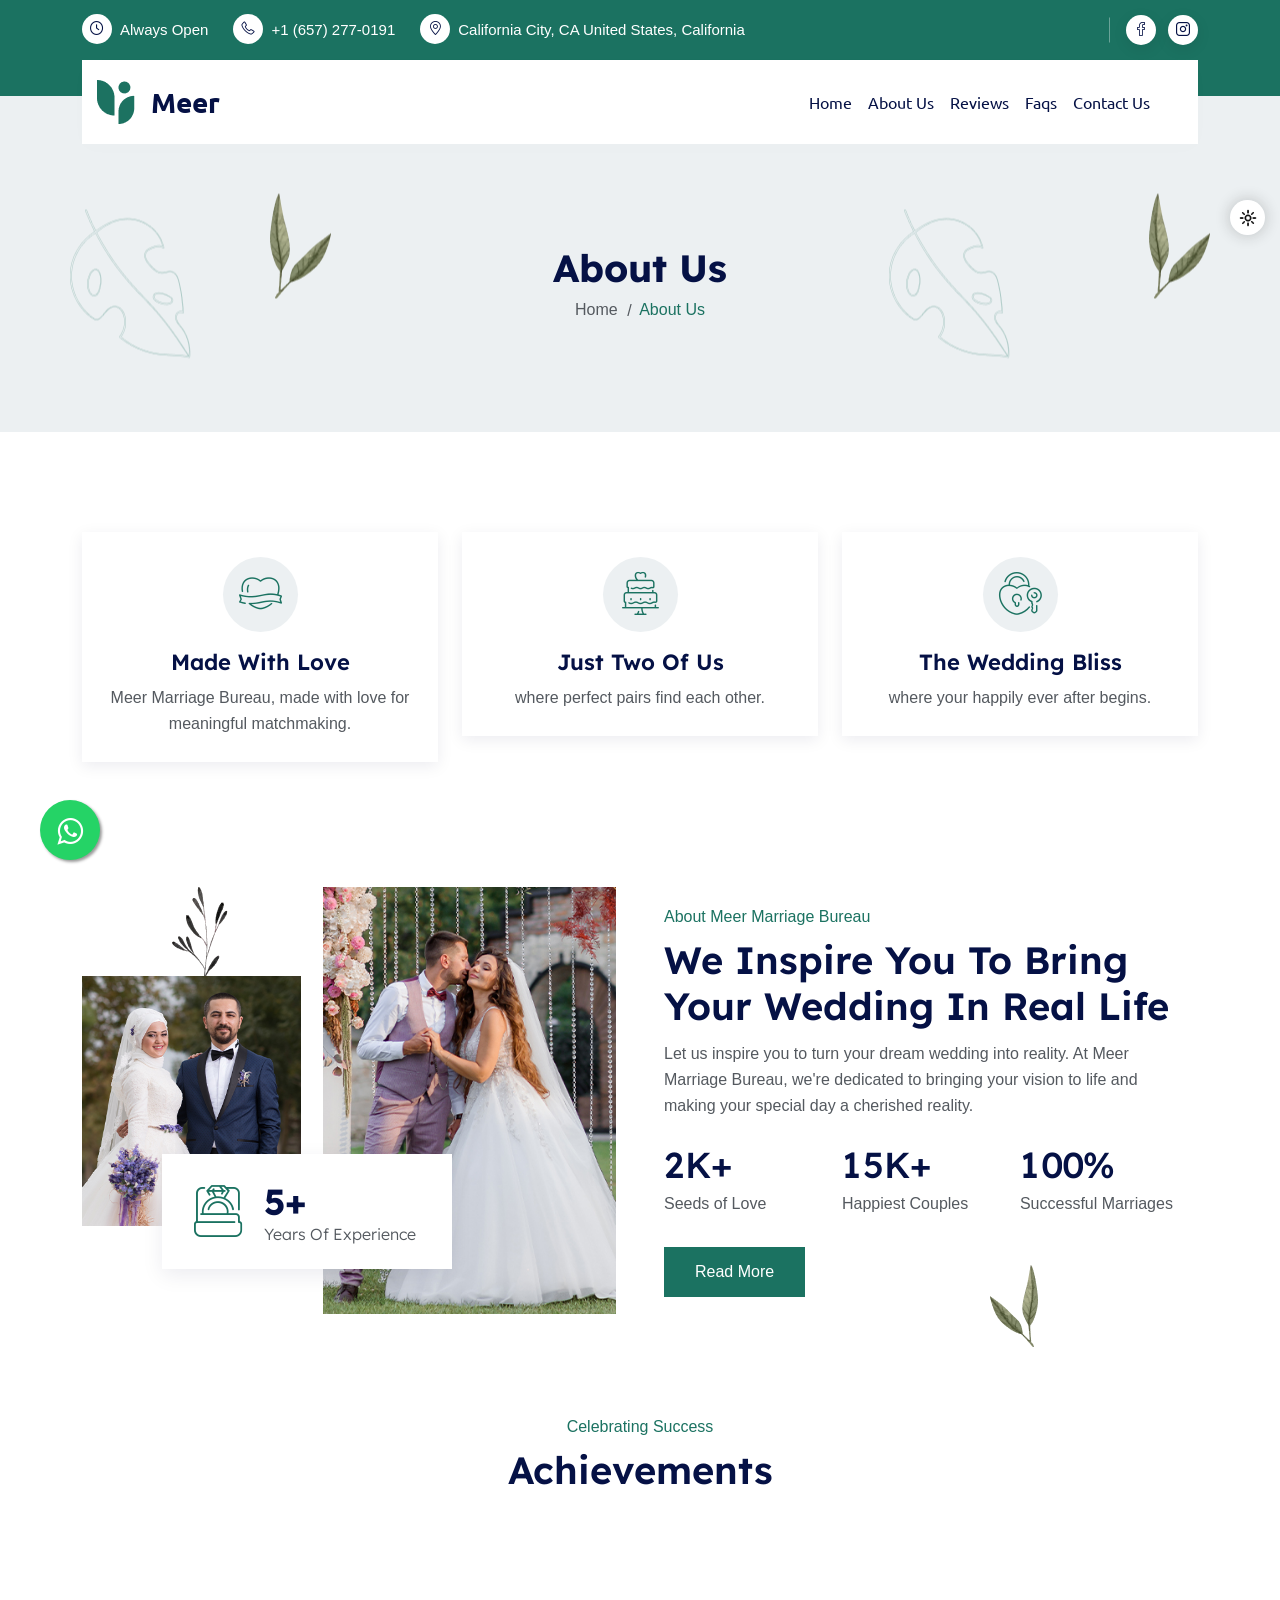
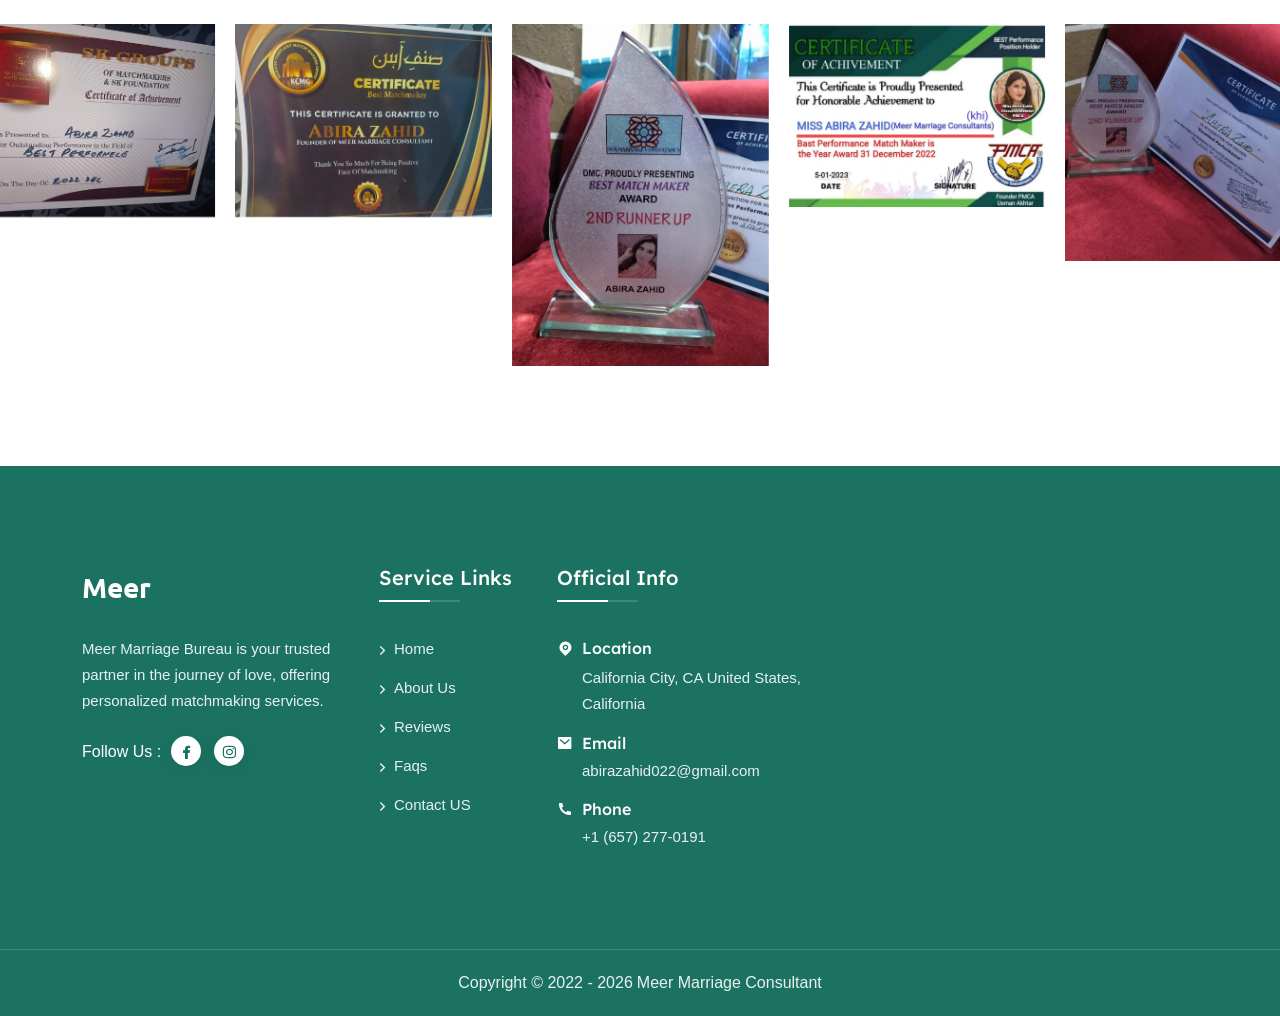
==== about.html @ 48ce597a "add" ====
<!DOCTYPE html>
<html lang="zxx">

    
<!-- Mirrored from templates.hibotheme.com/wazo/default/about.html by HTTrack Website Copier/3.x [XR&CO'2014], Fri, 10 Nov 2023 18:44:06 GMT -->
<head>
        <!-- Required meta tags -->
        <meta charset="utf-8">
        <meta name="viewport" content="width=device-width, initial-scale=1">
        <!-- Link of CSS files -->
        <link rel="stylesheet" href="assets/css/bootstrap.min.css">
        <link rel="stylesheet" href="assets/css/flaticon.css">
        <link rel="stylesheet" href="assets/css/remixicon.css">
        <link rel="stylesheet" href="assets/css/owl.carousel.min.css">
        <link rel="stylesheet" href="assets/css/odometer.min.css">
        <link rel="stylesheet" href="assets/css/fancybox.css">
        <link rel="stylesheet" href="assets/css/aos.css">
        <link rel="stylesheet" href="assets/css/style.css">
        <link rel="stylesheet" href="assets/css/responsive.css">
        <link rel="stylesheet" href="assets/css/dark-theme.css">
        <title>Meer Marriage Consultant | About Us</title>
        <link rel="icon" type="image/png" href="assets/img/favicon.png">
    </head>
    <body>
        <link rel="stylesheet" href="https://maxcdn.bootstrapcdn.com/font-awesome/4.5.0/css/font-awesome.min.css">
        <a href="https://api.whatsapp.com/send?phone=16572770191&text=Hola%21%20Quisiera%20m%C3%A1s%20informaci%C3%B3n%20sobre%20Varela%202." class="float" target="_blank">
            <i class="fa fa-whatsapp my-float"></i>
        </a>
        <!--Preloader starts-->
        <div class="loader js-preloader">
            <div></div>
            <div></div>
            <div></div>
        </div>
        <!--Preloader ends-->

        <!-- Theme Switcher Start -->
        <div class="switch-theme-mode">
            <label id="switch" class="switch">
                    <input type="checkbox" onchange="toggleTheme()" id="slider">
                    <span class="slider round"></span>
            </label>
        </div>
        <!-- Theme Switcher End -->

        <!-- Page Wrapper End -->
        <div class="page-wrapper">

                
            <!-- Header Section Start -->
            <header class="header-wrap style1">
                <div class="header-top">
                    <div class="container">
                        <div class="row align-items-center">
                            <div class="col-lg-8">
                                <div class="header-top-left">
                                    <ul class="contact-info list-style">
                                        <li>
                                            <span><i class="flaticon-clock"></i></span>
                                            <p>Always Open</p>
                                        </li>
                                        <li>
                                            <span><i class="flaticon-phone-call"></i></span>
                                            <a href="tel:2455921125">+1 (657) 277-0191</a>
                                        </li>
                                        <li>
                                            <span><i class="flaticon-placeholder-1"></i></span>
                                            <p>California City, CA United States, California</p>
                                        </li>
                                    </ul>
                                </div>
                            </div>
                            <div class="col-lg-4">
                                <div class="header-top-right">
                                    <ul class="social-profile list-style style1">
                                        <li>
                                            <a target="_blank"
                                                href="https://www.facebook.com/abirazahid123?mibextid=ZbWKwL">
                                                <i class="flaticon-facebook"></i>
                                            </a>
                                        </li>
                                        <!-- <li>
                                                <a href="https://linkedin.com/">
                                                    <i class="flaticon-linkedin"></i>
                                                </a>
                                            </li> -->
                                        <li>
                                            <a target="_blank"
                                                href="https://www.instagram.com/s/aGlnaGxpZ2h0OjE4MDI2MTk2Njc2NTY0MjE5?story_media_id=3155456786811676566_56129190514&igshid=YjA3ZDljY2FiMw==">
                                                <i class="flaticon-instagram"></i>
                                            </a>
                                        </li>
                                    </ul>
                                </div>
                            </div>
                        </div>
                    </div>
                </div>
                <div class="container">
                    <div class="header-bottom">
                        <nav class="navbar navbar-expand-md navbar-light">
                            <a class="navbar-brand d-flex" href="index.html">
                                <img class="logo-light" src="assets/img/favicon.png" alt="logo">
                                <a href="" id="logo-styling">Meer</a>
                            </a>
                            <div class="collapse navbar-collapse main-menu-wrap" id="navbarSupportedContent">
                                <div class="menu-close d-lg-none">
                                    <a href="javascript:void(0)"> <i class="ri-close-line"></i></a>
                                </div>
                                <ul class="navbar-nav ms-auto">
                                    <li class="nav-item has-child">
                                        <a href="/" class="nav-link">
                                            Home
                                        </a>
                                    </li>
                                    <li class="nav-item">
                                        <a href="about.html" class="nav-link">
                                            About Us
                                        </a>
                                    </li>
                                    <li class="nav-item has-child">
                                        <a href="testimonials.html" class="nav-link">
                                            Reviews
                                        </a>
                                    </li>
                                    <li class="nav-item has-child">
                                        <a href="faq.html" class="nav-link">
                                            Faqs
                                        </a>
                                    </li>
                                    <li class="nav-item">
                                        <a href="contact.html" class="nav-link">Contact Us</a>
                                    </li>
                                </ul>
                            </div>
                        </nav>
                        <div class="search-area">
                            <input type="search" placeholder="Search Here..">
                            <button type="submit"><i class="ri-search-line"></i></button>
                        </div>
                        <div class="mobile-bar-wrap">
                            <div class="mobile-menu d-lg-none">
                                <a href="javascript:void(0)"><i class="ri-menu-line"></i></a>
                            </div>
                        </div>
                    </div>
                </div>
            </header>
            <!-- Header Section End --> 

            <!-- Content Wrapper Start -->
            <div class="content-wrapper">
                <!-- Breadcrumb Start -->
                <div class="breadcrumb-wrap">
                    <div class="container">
                        <img src="assets/img/shape-7.png" alt="Image" class="br-shape-one">
                        <img src="assets/img/shape-8.png" alt="Image" class="br-shape-two">
                        <img src="assets/img/shape-7.png" alt="Image" class="br-shape-three">
                        <img src="assets/img/shape-8.png" alt="Image" class="br-shape-four">
                        <div class="breadcrumb-title">
                            <h2>About Us</h2>
                            <ul class="breadcrumb-menu list-style">
                                <li><a href="index.html">Home </a></li>
                                <li>About Us</li>
                            </ul>
                        </div>
                    </div>
                </div>
                <!-- Breadcrumb End -->

                 <!-- About Section Start -->
                <!-- Hero Section End -->
    
                <!-- Promo Start -->
                <div class="promo-wrap pt-100">
                    <div class="container">
                        <div class="row justify-content-center">
                            <div class="col-xxl-3 col-xl-4 col-lg-4 col-md-6" data-aos="fade-up" data-aos-duration="1200" data-aos-delay="200">
                                <div class="promo-card style1">
                                    <span class="promo-icon">
                                        <i class="flaticon-heart"></i>
                                    </span>
                                    <h3>Made With Love</h3>
                                    <p>Meer Marriage Bureau, made with love for meaningful matchmaking.</p>
                                </div>
                            </div>
                            <div class="col-xxl-3 col-xl-4 col-lg-4 col-md-6" data-aos="fade-up" data-aos-duration="1200" data-aos-delay="400">
                                <div class="promo-card style1">
                                    <span class="promo-icon">
                                        <i class="flaticon-wedding-cake"></i>
                                    </span>
                                    <h3>Just Two Of Us</h3>
                                    <p>where perfect pairs find each other.</p>
                                </div>
                            </div>
                            <div class="col-xxl-3 col-xl-4 col-lg-4 col-md-6" data-aos="fade-up" data-aos-duration="1200" data-aos-delay="600">
                                <div class="promo-card style1">
                                    <span class="promo-icon">
                                        <i class="flaticon-padlock"></i>
                                    </span>
                                    <h3>The Wedding Bliss</h3>
                                    <p>where your happily ever after begins.</p>
                                </div>
                            </div>
                        </div>
                    </div>
                </div>
                <!-- Promo End -->
                <!-- About Section Start -->
                <section class="about-wrap style1 ptb-100">
                    <div class="container">
                        <div class="row align-items-center gx-5">
                            <div class="col-lg-6" data-aos="fade-right" data-aos-duration="1200" data-aos-delay="200">
                                <div class="about-img-wrap">
                                    <img src="assets/img/about/about-shape-1.png" alt="Image" class="about-shape-two moveHorizontal">
                                    <img src="assets/img/about/about-img-1.jpg" alt="Image" class="about-img-one">
                                    <img src="assets/img/about/about-img-2.jpg" alt="Image" class="about-img-two">
                                    <div class="about-promo-box">
                                        <i class="flaticon-wedding-ring"></i>
                                        <h2><span>5+</span>Years Of Experience</h2>
                                    </div>
                                </div>
                            </div>
                            <div class="col-lg-6" data-aos="fade-left" data-aos-duration="1200" data-aos-delay="200">
                                <div class="about-content">
                                    <img src="assets/img/about/about-shape-2.png" alt="Image" class="about-shape-two moveHorizontal_reverse">
                                    <div class="content-title style1">
                                        <span>About Meer Marriage Bureau </span>
                                        <h2>We Inspire You To Bring Your Wedding In Real Life</h2>
                                        <p>Let us inspire you to turn your dream wedding into reality. At Meer Marriage Bureau, we're dedicated to bringing your vision to life and making your special day a cherished reality.</p>
                                    </div>
                                    <div class="counter-card-wrap">
                                        <div class="counter-card">
                                            <h2 class="counter-num">
                                                <span class="odometer" data-count="2"></span><span class="target">K+</span>
                                            </h2>
                                            <p>Seeds of Love</p>
                                        </div>
                                        
                                        <div class="counter-card">
                                            <h2 class="counter-num">
                                                <span class="odometer" data-count="15"></span><span class="target">K+</span>
                                            </h2>
                                            <p>Happiest Couples</p>
                                        </div>
                                        
                                        <div class="counter-card">
                                            <h2 class="counter-num">
                                                <span class="odometer" data-count="100"></span><span class="target">%</span>
                                            </h2>
                                            <p>Successful Marriages</p>
                                        </div>
                                    </div>
                                    
                                    <a href="about.html" class="btn style1">Read More</a>
                                </div>
                            </div>
                        </div>
                    </div>
                </section>
                <!-- About Section End -->
    
                <!-- Service Section Start -->
                <!-- <section class="service-wrap style1 ptb-100">
                    <img src="assets/img/shape-1.png" alt="Image" class="service-shape-one animationFramesTwo">
                    <div class="container">
                        <div class="section-title style1 text-center mb-30">
                            <span>Our Services</span>
                            <h2>We're Providing Best Services</h2>
                        </div>
                        <div class="service-slider-one style1 owl-carousel">
                            <div class="service-card style1" data-aos="fade-right" data-aos-duration="1200" data-aos-delay="200">
                                <img src="assets/img/service/service-1.jpg" alt="Image">
                                <div class="service-info">
                                    <h3><a href="service-details.html">Wedding Reception</a></h3>
                                    <p>Lorem ipsum dolor amet consec tetur dip iscing elit sed est amet.</p>
                                    <a href="service-details.html" class="link style1">Read More</a>
                                    <i class="flaticon-wedding-bells"></i>
                                </div>
                            </div>
                            <div class="service-card style1" data-aos="fade-right" data-aos-duration="1200" data-aos-delay="400">
                                <img src="assets/img/service/service-2.jpg" alt="Image">
                                <div class="service-info">
                                    <h3><a href="service-details.html">Photograpy Event</a></h3>
                                    <p>Lorem ipsum dolor amet consec tetur dip iscing elit sed est amet.</p>
                                    <a href="service-details.html" class="link style1">Read More</a>
                                    <i class="flaticon-wedding-invitation-1"></i>
                                </div>
                            </div>
                            <div class="service-card style1" data-aos="fade-right" data-aos-duration="1200" data-aos-delay="600">
                                <img src="assets/img/service/service-3.jpg" alt="Image">
                                <div class="service-info">
                                    <h3><a href="service-details.html">Bridal Dressup</a></h3>
                                    <p>Lorem ipsum dolor amet consec tetur dip iscing elit sed est amet.</p>
                                    <a href="service-details.html" class="link style1">Read More</a>
                                    <i class="flaticon-bride"></i>
                                </div>
                            </div>
                            <div class="service-card style1" data-aos="fade-right" data-aos-duration="1200" data-aos-delay="800">
                                <img src="assets/img/service/service-7.jpg" alt="Image">
                                <div class="service-info">
                                    <h3><a href="service-details.html">Anniversary Program</a></h3>
                                    <p>Lorem ipsum dolor amet consec tetur dip iscing elit sed est amet.</p>
                                    <a href="service-details.html" class="link style1">Read More</a>
                                    <i class="flaticon-wedding-invitation"></i>
                                </div>
                            </div>
                            <div class="service-card style1" data-aos="fade-right" data-aos-duration="1200" data-aos-delay="1000">
                                <img src="assets/img/service/service-8.jpg" alt="Image">
                                <div class="service-info">
                                    <h3><a href="service-details.html">Pre-wedding Reception</a></h3>
                                    <p>Lorem ipsum dolor amet consec tetur dip iscing elit sed est amet.</p>
                                    <a href="service-details.html" class="link style1">Read More</a>
                                    <i class="flaticon-double-bed"></i>
                                </div>
                            </div>
                        </div>
                        <div class="row pt-100">
                            <div class="col-lg-7" data-aos="fade-right" data-aos-duration="1200" data-aos-delay="200">
                                <div class="promo-video style1 promo-bg-1 bg-f">
                                    <a class="play-now" data-fancybox="" href="https://www.youtube.com/watch?v=UNSSuTSQI9I">
                                        <i class="ri-play-fill"></i>
                                        <span class="ripple"></span>
                                    </a>
                                </div>
                            </div>
                            <div class="col-lg-5" data-aos="fade-left" data-aos-duration="1200" data-aos-delay="200">
                                <form action="#" class="register-form">
                                    <div class="reg-shape">
                                        <img src="assets/img/shape-2.png" alt="Image">
                                    </div>
                                    <h5>We Can't Wait To See You</h5>
                                    <div class="form-group">
                                        <label for="profile">Matrimony Profile For</label>
                                        <select name="profile" id="profile">
                                            <option value="0" data-display="Select Profile">Select Profile</option>
                                            <option value="1">Bride</option>
                                            <option value="2">Groom</option>
                                        </select>
                                    </div>
                                    <div class="form-group">
                                        <label for="name">Name</label>
                                        <input type="text" id="name"  name="name" placeholder="Name">
                                    </div>
                                    <div class="form-group">
                                        <label for="phone">Mobile Number</label>
                                        <input type="number" id="phone"  name="phone"  placeholder="Mobile Number">
                                    </div>
                                    <div class="form-group">
                                        <button type="submit" class="btn style1 w-100 d-block">Register Free</button>
                                    </div>
                                    <p>By clicking on Register Free, you agree to <a class="link style2" href="terms-of-service.html">Terms &amp; Conditions</a> and <a class="link style2" href="privacy-policy.html">Privacy Policy</a></p>
                                </form>
                            </div>
                        </div>
                    </div>
                </section> -->
                <!-- Service Section End -->
    
    
    
    
                <!-- Appointment Section start -->
                <!-- Appointment Section End -->
    
    
                <!-- Instagram Start -->
                <div class="section-title style1 text-center mb-30">
                    <span>Celebrating Success</span>
                    <h2>Achievements</h2>
                </div>
                <div class="instagram-wrap pt-100 pb-75">
                    <div class="insta-slider owl-carousel">
                        <a class="insta-item" data-fancybox="gallery" href="assets/img/instagram/award -1.jpeg">
                            <img src="assets/img/instagram/award -1.jpeg" alt="Image">
                            <span><i class="ri-instagram-line"></i></span>
                        </a>
                        <a class="insta-item" data-fancybox="gallery" href="assets/img/instagram/award-2.jpeg">
                            <img src="assets/img/instagram/award-4.jpeg" alt="Image">
                            <span><i class="ri-instagram-line"></i></span>
                        </a>
                        <a class="insta-item" data-fancybox="gallery" href="assets/img/instagram/award-3.jpeg">
                            <img src="assets/img/instagram/award-5.jpeg" alt="Image">
                            <span><i class="ri-instagram-line"></i></span>
                        </a>
                        <a class="insta-item" data-fancybox="gallery" href="assets/img/instagram/award-4.jpeg">
                            <img src="assets/img/instagram/award-2.jpeg" alt="Image">
                            <span><i class="ri-instagram-line"></i></span>
                        </a>
                        <a class="insta-item" data-fancybox="gallery" href="assets/img/instagram/award-5.jpeg">
                            <img src="assets/img/instagram/award-3.jpeg" alt="Image">
                            <span><i class="ri-instagram-line"></i></span>
                        </a>
                    </div>
                </div>
                <!-- Instagram End -->
    
                <!-- Footer Section Start -->
                <footer class="footer-wrap">
                    <div class="container">
                        <div class="row pt-100 pb-75">
                            <div class="col-xl-3 col-lg-5 col-md-5 col-sm-12">
                                <div class="footer-widget">
                                    <a href="index.html" class="footer-logo">
                                        <a class="navbar-brand" href="/">
                                            <a href="" style="color: white;" id="logo-styling">Meer</a>
                                        </a>
                                    </a>
                                    <p class="comp-desc">
                                        Meer Marriage Bureau is your trusted partner in the journey of love, offering
                                        personalized matchmaking services.
                                    </p>
                                    <div class="social-link">
                                        <h6>Follow Us :</h6>
                                        <ul class="social-profile style1 list-style">
                                            <li>
                                                <a target="_blank"
                                                    href="https://www.facebook.com/abirazahid123?mibextid=ZbWKwL">
                                                    <i class="ri-facebook-fill"></i>
                                                </a>
                                            </li>
                                            <li>
                                                <a target="_blank"
                                                    href="https://www.instagram.com/s/aGlnaGxpZ2h0OjE4MDI2MTk2Njc2NTY0MjE5?story_media_id=3155456786811676566_56129190514&igshid=YjA3ZDljY2FiMw==">
                                                    <i class="ri-instagram-line"></i>
                                                </a>
                                            </li>
                                        </ul>
                                    </div>
                                </div>
                            </div>
                            <div class="col-xl-2 col-lg-4 col-md-3 col-sm-6 ps-xxl-5 ps-xl-4">
                                <div class="footer-widget">
                                    <h3 class="footer-widget-title">Service Links</h3>
                                    <ul class="footer-menu list-style">
                                        <li>
                                            <a href="index.html">
                                                <i class="ri-arrow-right-s-line"></i>
                                                Home
                                            </a>
                                        </li>
                                        <li>
                                            <a href="about.html">
                                                <i class="ri-arrow-right-s-line"></i>
                                                About Us
                                            </a>
                                        </li>
        
                                        <li>
                                            <a href="testimonials.html">
                                                <i class="ri-arrow-right-s-line"></i>
                                                Reviews
                                            </a>
                                        </li>
                                        <li>
                                            <a href="faq.html">
                                                <i class="ri-arrow-right-s-line"></i>
                                                Faqs
                                            </a>
                                        </li>
                                        <li>
                                            <a href="contact.html">
                                                <i class="ri-arrow-right-s-line"></i>
                                                Contact US
                                            </a>
                                        </li>
                                    </ul>
                                </div>
                            </div>
        
                            <div class="col-xl-3 col-lg-7 col-md-6 col-sm-6 ps-xxl-5">
                                <div class="footer-widget">
                                    <h3 class="footer-widget-title">Official Info</h3>
                                    <ul class="contact-info list-style">
                                        <li>
                                            <i class="ri-map-pin-fill"></i>
                                            <h6>Location</h6>
                                            <p>California City, CA United States, California</p>
                                        </li>
                                        <li>
                                            <i class="ri-mail-fill"></i>
                                            <h6>Email</h6>
                                            <a href="mailto:abirazahid022@gmail.com">abirazahid022@gmail.com</a>
                                        </li>
                                        <li>
                                            <i class="ri-phone-fill"></i>
                                            <h6>Phone</h6>
                                            <a href="tel:13454567877">+1 (657) 277-0191</a>
                                        </li>
                                    </ul>
                                </div>
                            </div>
                        </div>
                    </div>
                    <p class="copyright-text"> Copyright &copy; 2022
                        <script>document.write("- " + (new Date).getFullYear());</script><a class="ms-1" target="_blank"
                            href="https://www.facebook.com/abirazahid123/">Meer Marriage Consultant </a>
                    </p>
                </footer>
                <!-- Footer Section End -->
            
            </div>
            <!-- Page Wrapper End -->
    
            <!-- Back-to-top button Start -->
            <div class="paginacontainer">	
                <div class="progress-wrap bounce">
                    <svg class="progress-circle svg-content" width="100%" height="100%" viewBox="-1 -1 102 102">
                        <path d="M50,1 a49,49 0 0,1 0,98 a49,49 0 0,1 0,-98"/>
                    </svg>
                </div>
            </div> 
            <!-- Back-to-top button End -->
    
            <!-- Link of JS files -->
            <script data-cfasync="false" src="../../cdn-cgi/scripts/5c5dd728/cloudflare-static/email-decode.min.js"></script><script src="assets/js/jquery.min.js"></script>
            <script src="assets/js/bootstrap.bundle.min.js"></script>
            <script src="assets/js/form-validator.min.js"></script>
            <script src="assets/js/contact-form-script.js"></script>
            <script src="assets/js/aos.js"></script>
            <script src="assets/js/owl.carousel.min.js"></script>
            <script src="assets/js/odometer.min.js"></script>
            <script src="assets/js/fancybox.js"></script>
            <script src="assets/js/jquery.appear.js"></script>
            <script src="assets/js/tweenmax.min.js"></script>
            <script src="assets/js/main.js"></script>
        </body>
    
    
    <!-- Mirrored from templates.hibotheme.com/wazo/default/index.html by HTTrack Website Copier/3.x [XR&CO'2014], Fri, 10 Nov 2023 18:42:46 GMT -->
    </html>
---- assets/css/flaticon.css ----
@font-face {
    font-family: "flaticon";
    src: url("../fonts/flaticon223e.ttf?0bed0190fd2c7e93e903a121c5c2b170") format("truetype"),
url("../fonts/flaticon223e.woff?0bed0190fd2c7e93e903a121c5c2b170") format("woff"),
url("../fonts/flaticon223e.woff2?0bed0190fd2c7e93e903a121c5c2b170") format("woff2"),
url("../fonts/flaticon223e.eot?0bed0190fd2c7e93e903a121c5c2b170#iefix") format("embedded-opentype"),
url("../fonts/flaticon223e.svg?0bed0190fd2c7e93e903a121c5c2b170#flaticon") format("svg");
}

i[class^="flaticon-"]:before, i[class*=" flaticon-"]:before {
    font-family: flaticon !important;
    font-style: normal;
    font-weight: normal !important;
    font-variant: normal;
    text-transform: none;
    line-height: 1;
    -webkit-font-smoothing: antialiased;
    -moz-osx-font-smoothing: grayscale;
}

.flaticon-placeholder:before {
    content: "\f101";
}
.flaticon-pastor:before {
    content: "\f102";
}
.flaticon-wedding-arch:before {
    content: "\f103";
}
.flaticon-wedding-rings:before {
    content: "\f104";
}
.flaticon-wedding-invitation:before {
    content: "\f105";
}
.flaticon-wedding-card:before {
    content: "\f106";
}
.flaticon-wedding-dress:before {
    content: "\f107";
}
.flaticon-flower-bouquet:before {
    content: "\f108";
}
.flaticon-cheers:before {
    content: "\f109";
}
.flaticon-wedding-suit:before {
    content: "\f10a";
}
.flaticon-groom:before {
    content: "\f10b";
}
.flaticon-bow:before {
    content: "\f10c";
}
.flaticon-disco-ball:before {
    content: "\f10d";
}
.flaticon-dove:before {
    content: "\f10e";
}
.flaticon-do-not-disturb:before {
    content: "\f10f";
}
.flaticon-hand:before {
    content: "\f110";
}
.flaticon-bible:before {
    content: "\f111";
}
.flaticon-musical-note:before {
    content: "\f112";
}
.flaticon-gramophone:before {
    content: "\f113";
}
.flaticon-heart:before {
    content: "\f114";
}
.flaticon-dj-mixer:before {
    content: "\f115";
}
.flaticon-left-arrow:before {
    content: "\f116";
}
.flaticon-right:before {
    content: "\f117";
}
.flaticon-up-and-down:before {
    content: "\f118";
}
.flaticon-cupcake:before {
    content: "\f119";
}
.flaticon-letter:before {
    content: "\f11a";
}
.flaticon-candle:before {
    content: "\f11b";
}
.flaticon-champagne:before {
    content: "\f11c";
}
.flaticon-wedding-photos:before {
    content: "\f11d";
}
.flaticon-video-camera:before {
    content: "\f11e";
}
.flaticon-lips:before {
    content: "\f11f";
}
.flaticon-champagne-1:before {
    content: "\f120";
}
.flaticon-makeup:before {
    content: "\f121";
}
.flaticon-double-bed:before {
    content: "\f122";
}
.flaticon-gift:before {
    content: "\f123";
}
.flaticon-garland:before {
    content: "\f124";
}
.flaticon-high-heels:before {
    content: "\f125";
}
.flaticon-fireworks:before {
    content: "\f126";
}
.flaticon-bride:before {
    content: "\f127";
}
.flaticon-quote:before {
    content: "\f128";
}
.flaticon-love:before {
    content: "\f129";
}
.flaticon-bag:before {
    content: "\f12a";
}
.flaticon-left-arrow-1:before {
    content: "\f12b";
}
.flaticon-shopping-bag:before {
    content: "\f12c";
}
.flaticon-facebook:before {
    content: "\f12d";
}
.flaticon-clock:before {
    content: "\f12e";
}
.flaticon-left-arrow-2:before {
    content: "\f12f";
}
.flaticon-twitter:before {
    content: "\f130";
}
.flaticon-instagram:before {
    content: "\f131";
}
.flaticon-left-arrow-3:before {
    content: "\f132";
}
.flaticon-view:before {
    content: "\f133";
}
.flaticon-next:before {
    content: "\f134";
}
.flaticon-right-arrow:before {
    content: "\f135";
}
.flaticon-placeholder-1:before {
    content: "\f136";
}
.flaticon-right-arrow-1:before {
    content: "\f137";
}
.flaticon-left-arrow-4:before {
    content: "\f138";
}
.flaticon-shopping-bag-1:before {
    content: "\f139";
}
.flaticon-right-arrow-2:before {
    content: "\f13a";
}
.flaticon-church:before {
    content: "\f13b";
}
.flaticon-heart-1:before {
    content: "\f13c";
}
.flaticon-smartphone:before {
    content: "\f13d";
}
.flaticon-camera:before {
    content: "\f13e";
}
.flaticon-padlock:before {
    content: "\f13f";
}
.flaticon-wedding-car:before {
    content: "\f140";
}
.flaticon-suitcase:before {
    content: "\f141";
}
.flaticon-calendar:before {
    content: "\f142";
}
.flaticon-wedding-certificate:before {
    content: "\f143";
}
.flaticon-wedding-cake:before {
    content: "\f144";
}
.flaticon-straight-quotes:before {
    content: "\f145";
}
.flaticon-balloon:before {
    content: "\f146";
}
.flaticon-wedding-invitation-1:before {
    content: "\f147";
}
.flaticon-wedding-bells:before {
    content: "\f148";
}
.flaticon-wedding-ring:before {
    content: "\f149";
}
.flaticon-linkedin:before {
    content: "\f14a";
}
.flaticon-arrow:before {
    content: "\f14b";
}
.flaticon-phone-call:before {
    content: "\f14c";
}
.flaticon-right-arrow-3:before {
    content: "\f14d";
}
---- assets/css/style.css ----
@import url("https://fonts.googleapis.com/css2?family=Lexend:wght@300;400;500;600;700&amp;family=Open+Sans:wght@300;400;500;600;700&amp;display=swap");
@import url('https://fonts.googleapis.com/css2?family=Ubuntu:ital,wght@0,300;0,400;0,500;0,700;1,300;1,400;1,500;1,700&display=swap');
@import url("https://fonts.googleapis.com/css2?family=Lexend:wght@300;400;500;600;700&amp;family=Open+Sans:wght@300;400;500;600;700&amp;display=swap");
* {
  -webkit-box-sizing: border-box;
          box-sizing: border-box;
}
#logo-styling{
  font-family: 'Ubuntu', sans-serif;
  font-size: 28px;
  font-weight: 800;
}
.float{
	position:fixed;
	width:60px;
	height:60px;
	bottom:40px;
	left:40px;
	background-color:#25d366;
	color:#FFF;
	border-radius:50px;
	text-align:center;
  font-size:30px;
	box-shadow: 2px 2px 3px #999;
  z-index:100;
}

.my-float{
	margin-top:16px;
}
.nav-link{
  font-family: 'Ubuntu', sans-serif !important;
}
/* For WebKit browsers (Chrome, Safari) */
::-webkit-scrollbar {
  width: 6px; /* width of the scrollbar */
}

/* Track */
::-webkit-scrollbar-track {
  background: #f1f1f1; /* color of the track */
}

/* Handle */
::-webkit-scrollbar-thumb {
  background: #1B7261; /* color of the scrollbar handle */
}

/* Handle on hover */
::-webkit-scrollbar-thumb:hover {
  background: #555; /* color of the scrollbar handle on hover */
}

html {
  scroll-behavior: smooth;
}

:focus,
button:focus,
.btn:focus {
  outline: 0;
  -webkit-box-shadow: none;
          box-shadow: none;
}

.form-control:focus {
  -webkit-box-shadow: none;
  box-shadow: none;
}

a,
button,
input[type="submit"] {
  cursor: pointer;
}

/* Chrome, Safari, Edge, Opera */
input::-webkit-outer-spin-button,
input::-webkit-inner-spin-button {
  -webkit-appearance: none;
  margin: 0;
}

/* Firefox */
input[type=number] {
  -moz-appearance: textfield;
}

input, textarea, select {
  background-color: #fff;
  border: 1px solid rgba(0, 0, 0, 0.15);
  padding: 12px 15px 12px;
  width: 100%;
  font-size: 15px;
}

input {
  height: 50px;
}

a {
  color: #051145;
  text-transform: inherit;
  text-decoration: none;
  -webkit-transition: all 0.3s ease;
  transition: all 0.3s ease;
}

a:hover,
a :focus {
  text-decoration: none;
  -webkit-box-shadow: none;
          box-shadow: none;
  color: #000;
}

a:focus {
  outline: 0 solid;
}

img {
  max-width: 100%;
  height: auto;
}

h1,
h2,
h3,
h4,
h5,
h6 {
  font-weight: 600;
  color: #051145;
  font-family: "Lexend", sans-serif;
}

body {
  font-size: 16px;
  font-family: "Open Sans", sans-serif;
  color: #54595F;
}

p {
  font-size: 16px;
  line-height: 26px;
  color: #54595F;
}

select {
  cursor: pointer;
  -webkit-appearance: none;
  -moz-appearance: none;
  appearance: none;
  background-image: url(../img/down-arrow.png);
  background-repeat: no-repeat;
  background-size: 16px;
  background-position: calc(100% - 15px) 50%;
}

.pt-10 {
  padding-top: 10px;
}

.pt-20 {
  padding-top: 20px;
}

.pt-30 {
  padding-top: 30px;
}

.pt-40 {
  padding-top: 40px;
}

.pt-50 {
  padding-top: 50px;
}

.pt-60 {
  padding-top: 60px;
}

.pt-70 {
  padding-top: 70px;
}

.pt-75 {
  padding-top: 75px;
}

.pt-80 {
  padding-top: 80px;
}

.pt-90 {
  padding-top: 90px;
}

.pt-100 {
  padding-top: 100px;
}

.pt-200 {
  padding-top: 200px;
}

.pb-10 {
  padding-bottom: 10px;
}

.pb-20 {
  padding-bottom: 20px;
}

.pb-30 {
  padding-bottom: 30px;
}

.pb-40 {
  padding-bottom: 40px;
}

.pb-50 {
  padding-bottom: 50px;
}

.pb-60 {
  padding-bottom: 60px;
}

.pb-70 {
  padding-bottom: 70px;
}

.pb-75 {
  padding-bottom: 75px;
}

.pb-80 {
  padding-bottom: 80px;
}

.pb-90 {
  padding-bottom: 90px;
}

.pb-100 {
  padding-bottom: 100px;
}

.pb-130 {
  padding-bottom: 130px;
}

.ptb-10 {
  padding-bottom: 10px;
  padding-bottom: 10px;
}

.ptb-20 {
  padding-bottom: 20px;
  padding-bottom: 20px;
}

.ptb-30 {
  padding-top: 30px;
  padding-bottom: 30px;
}

.ptb-40 {
  padding-top: 40px;
  padding-bottom: 40px;
}

.ptb-50 {
  padding-top: 50px;
  padding-bottom: 50px;
}

.ptb-60 {
  padding-top: 60px;
  padding-bottom: 60px;
}

.ptb-70 {
  padding-top: 70px;
  padding-bottom: 70px;
}

.ptb-80 {
  padding-top: 80px;
  padding-bottom: 80px;
}

.ptb-90 {
  padding-top: 90px;
  padding-bottom: 90px;
}

.ptb-100 {
  padding-top: 100px;
  padding-bottom: 100px;
}

.mb-0 {
  margin-bottom: 0px !important;
}

.mb-10 {
  margin-bottom: 10px !important;
}

.mb-15 {
  margin-bottom: 15px !important;
}

.mb-20 {
  margin-bottom: 20px !important;
}

.mb-25 {
  margin-bottom: 25px !important;
}

.mb-30 {
  margin-bottom: 30px !important;
}

.mb-40 {
  margin-bottom: 40px !important;
}

.mb-50 {
  margin-bottom: 50px !important;
}

.mb-60 {
  margin-bottom: 60px !important;
}

.mb-70 {
  margin-bottom: 70px !important;
}

.mb-80 {
  margin-bottom: 80px !important;
}

.mb-90 {
  margin-bottom: 90px !important;
}

.mb-100 {
  margin-bottom: 100px !important;
}

.mmt-10 {
  margin-top: -10px !important;
}

.mt-0 {
  margin-top: 0px !important;
}

.mt-10 {
  margin-top: 10px !important;
}

.mt-15 {
  margin-top: 15px !important;
}

.mt-20 {
  margin-top: 20px !important;
}

.mt-25 {
  margin-top: 25px !important;
}

.mt-30 {
  margin-top: 30px !important;
}

.mt-35 {
  margin-top: 35px !important;
}

.mt-40 {
  margin-top: 40px !important;
}

.mt-50 {
  margin-top: 50px !important;
}

.mt-60 {
  margin-top: 60px !important;
}

.mt-70 {
  margin-top: 70px !important;
}

.mt-80 {
  margin-top: 80px !important;
}

.mt-100 {
  margin-top: 100px !important;
}

.mtb-100 {
  margin-top: 100px !important;
  margin-bottom: 100px !important;
}

.z-0 {
  z-index: 0;
  position: relative;
}

#message {
  padding: 0;
  margin: 0;
}

.help-block {
  color: #E31C25;
}

.list-style {
  margin: 0;
  padding: 0;
  list-style: none;
}

.list-style li {
  list-style: none;
}

.page-wrapper {
  overflow-x: hidden;
}

/*---------------------------------
          Mixins & Animation CSS
-----------------------------------*/
.owl-carousel .owl-nav button.owl-prev, .owl-carousel .owl-nav button.owl-next, .social-profile.style1 li a, .social-profile.style2 li a, .header-wrap .header-top .header-top-left .contact-info li span, .hero-wrap .hero-content .hero-btn .play-video .video-icon, .counter-card-wrap.style2 .counter-card .counter-icon, .counter-card-wrap.style3 .counter-card .counter-icon, .service-card.style2 .service-info .service-icon, .service-card.style3 .service-icon, .product-card .product-img .product-option li button, .product-card .product-img .product-option li a, .contact-item .contact-icon, .pricing-card.style1 .pricing-header, .header-wrap .header-top .header-top-left, .header-wrap .header-top .header-top-left .contact-info, .header-wrap .header-top .header-top-left .contact-info li, .header-wrap .header-top .header-top-right, .select-lang .navbar-language .dropdown-toggle, .hero-wrap .hero-content .hero-btn .play-video, .hero-wrap.style1 .hero-slide-item .hero-content .hero-btn, .hero-wrap.style1 .hero-slide-item .hero-content .feedback-wrap, .hero-wrap.style2 .hero-slide-item .hero-img-wrap, .counter-card-wrap.style2 .counter-card, .counter-card-wrap.style3 .counter-card, .about-wrap .about-promo-box, .about-wrap.style1 .about-img-wrap, .project-card .project-info, .product-card .product-info .product-purchase, .checkbox-item, .pricing-card.style2 .pricing-header, .testimonial-card.style1 .client-info-wrap, .testimonial-card.style2 .client-info-wrap, .testimonial-card.style3 .client-info-wrap, .cart-total .cart-total-wrap .cart-total-item, .single-product-details .single-product-title .ratings, .wp-block-quote, .footer-wrap .footer-widget .social-link, .hero-wrap.style1 .hero-slide-item .hero-img-wrap, .owl-carousel .owl-nav, .pp-post-item, .counter-card-wrap, .testimonial-card.style1, .testimonial-card.style2, .checkout-details .select-payment-method, .post-author, .comment-item-wrap .comment-item, .contact-item {
  display: -webkit-box;
  display: -ms-flexbox;
  display: flex;
  -ms-flex-wrap: wrap;
  flex-wrap: wrap;
}

.owl-carousel .owl-nav button.owl-prev, .owl-carousel .owl-nav button.owl-next, .social-profile.style1 li a, .social-profile.style2 li a, .header-wrap .header-top .header-top-left .contact-info li span, .hero-wrap .hero-content .hero-btn .play-video .video-icon, .counter-card-wrap.style2 .counter-card .counter-icon, .counter-card-wrap.style3 .counter-card .counter-icon, .service-card.style2 .service-info .service-icon, .service-card.style3 .service-icon, .product-card .product-img .product-option li button, .product-card .product-img .product-option li a, .contact-item .contact-icon {
  -webkit-box-orient: vertical;
  -webkit-box-direction: normal;
  -ms-flex-direction: column;
  flex-direction: column;
  -webkit-box-pack: center;
  -ms-flex-pack: center;
  justify-content: center;
}

.pricing-card.style1 .pricing-header {
  -webkit-box-orient: vertical;
  -webkit-box-direction: normal;
  -ms-flex-direction: column;
  flex-direction: column;
  -webkit-box-pack: end;
  -ms-flex-pack: end;
  justify-content: flex-end;
}
.header-wrap .header-top .header-top-left, .header-wrap .header-top .header-top-left .contact-info, .header-wrap .header-top .header-top-left .contact-info li, .header-wrap .header-top .header-top-right, .select-lang .navbar-language .dropdown-toggle, .hero-wrap .hero-content .hero-btn .play-video, .hero-wrap.style1 .hero-slide-item .hero-content .hero-btn, .hero-wrap.style1 .hero-slide-item .hero-content .feedback-wrap, .hero-wrap.style2 .hero-slide-item .hero-img-wrap, .counter-card-wrap.style2 .counter-card, .counter-card-wrap.style3 .counter-card, .about-wrap .about-promo-box, .about-wrap.style1 .about-img-wrap, .project-card .project-info, .product-card .product-info .product-purchase, .checkbox-item, .pricing-card.style2 .pricing-header, .testimonial-card.style1 .client-info-wrap, .testimonial-card.style2 .client-info-wrap, .testimonial-card.style3 .client-info-wrap, .cart-total .cart-total-wrap .cart-total-item, .single-product-details .single-product-title .ratings, .wp-block-quote, .footer-wrap .footer-widget .social-link {
  -webkit-box-align: center;
  -ms-flex-align: center;
  -ms-grid-row-align: center;
  align-items: center;
}

.hero-wrap.style1 .hero-slide-item .hero-img-wrap, .hero-wrap.style2 .hero-slide-item .hero-img-wrap, .about-wrap.style1 .about-img-wrap, .checkbox-item, .pricing-card.style2 .pricing-header, .cart-total .cart-total-wrap .cart-total-item {
  -webkit-box-pack: justify;
  -ms-flex-pack: justify;
  justify-content: space-between;
}

.header-wrap .header-top .header-top-right {
  -webkit-box-pack: end;
  -ms-flex-pack: end;
  justify-content: flex-end;
}

.play-now .ripple,
.play-now .ripple:before,
.play-now .ripple:after {
  position: absolute;
  top: 50%;
  left: 50%;
  height: 85px;
  width: 85px;
  -webkit-transform: translateX(-50%) translateY(-50%);
  transform: translateX(-50%) translateY(-50%);
  -webkit-transform-origin: center;
  transform-origin: center center;
  border-radius: 50%;
  -webkit-box-shadow: 0 0 0 0 #fff;
  -ms-box-shadow: 0 0 0 0 #fff;
  -o-box-shadow: 0 0 0 0 #fff;
  box-shadow: 0 0 0 0 #fff;
  -webkit-animation: ripple 3s infinite;
  animation: ripple 3s infinite;
}

.play-now {
  position: relative;
  height: 85px;
  width: 85px;
  text-align: center;
  line-height: 92px;
  background-color: transparent;
  border: 3px solid #fff;
  color: #fff;
  z-index: 1;
  font-size: 28px;
  padding-left: 5px;
  display: block;
  -webkit-transform-origin: center;
  transform-origin: center center;
  border-radius: 50%;
  margin: 0 auto;
}

.play-now .ripple:before {
  -webkit-animation-delay: 0.9s;
  animation-delay: 0.9s;
  content: "";
  position: absolute;
}

.play-now .ripple:after {
  -webkit-animation-delay: 0.6s;
  animation-delay: 0.6s;
  content: "";
  position: absolute;
}

@-webkit-keyframes ripple {
  70% {
    -webkit-box-shadow: 0 0 0 20px rgba(255, 255, 255, 0);
            box-shadow: 0 0 0 20px rgba(255, 255, 255, 0);
  }
  100% {
    -webkit-box-shadow: 0 0 0 0 rgba(255, 255, 255, 0);
            box-shadow: 0 0 0 0 rgba(255, 255, 255, 0);
  }
}

@keyframes ripple {
  70% {
    -webkit-box-shadow: 0 0 0 20px rgba(255, 255, 255, 0);
            box-shadow: 0 0 0 20px rgba(255, 255, 255, 0);
  }
  100% {
    -webkit-box-shadow: 0 0 0 0 rgba(255, 255, 255, 0);
            box-shadow: 0 0 0 0 rgba(255, 255, 255, 0);
  }
}

/*---------------------------------
     Back To Top Button CSS
-----------------------------------*/
@-webkit-keyframes border-transform {
  0%, 100% {
    border-radius: 63% 37% 54% 46% / 55% 48% 52% 45%;
  }
  14% {
    border-radius: 40% 60% 54% 46% / 49% 60% 40% 51%;
  }
  28% {
    border-radius: 54% 46% 38% 62% / 49% 70% 30% 51%;
  }
  42% {
    border-radius: 61% 39% 55% 45% / 61% 38% 62% 39%;
  }
  56% {
    border-radius: 61% 39% 67% 33% / 70% 50% 50% 30%;
  }
  70% {
    border-radius: 50% 50% 34% 66% / 56% 68% 32% 44%;
  }
  84% {
    border-radius: 46% 54% 50% 50% / 35% 61% 39% 65%;
  }
}

@keyframes border-transform {
  0%, 100% {
    border-radius: 63% 37% 54% 46% / 55% 48% 52% 45%;
  }
  14% {
    border-radius: 40% 60% 54% 46% / 49% 60% 40% 51%;
  }
  28% {
    border-radius: 54% 46% 38% 62% / 49% 70% 30% 51%;
  }
  42% {
    border-radius: 61% 39% 55% 45% / 61% 38% 62% 39%;
  }
  56% {
    border-radius: 61% 39% 67% 33% / 70% 50% 50% 30%;
  }
  70% {
    border-radius: 50% 50% 34% 66% / 56% 68% 32% 44%;
  }
  84% {
    border-radius: 46% 54% 50% 50% / 35% 61% 39% 65%;
  }
}

.progress-wrap {
  position: fixed;
  right: 30px;
  bottom: 30px;
  height: 46px;
  width: 46px;
  cursor: pointer;
  display: block;
  border-radius: 50px;
  -webkit-box-shadow: inset 0 0 0 2px rgba(0, 0, 0, 0.1);
          box-shadow: inset 0 0 0 2px rgba(0, 0, 0, 0.1);
  z-index: 10000;
  opacity: 0;
  visibility: hidden;
  -webkit-transform: translateY(15px);
          transform: translateY(15px);
  -webkit-transition: all 200ms linear;
  transition: all 200ms linear;
}

.progress-wrap.active-progress {
  opacity: 1;
  visibility: visible;
  -webkit-transform: translateY(0);
          transform: translateY(0);
}

.progress-wrap::after {
  position: absolute;
  content: '\f132';
  font-family: "flaticon" !important;
  -webkit-transform: rotate(90deg);
  transform: rotate(90deg);
  text-align: center;
  line-height: 46px;
  font-size: 18px;
  color: #000;
  left: 0;
  top: 0;
  height: 46px;
  width: 46px;
  cursor: pointer;
  display: block;
  z-index: 1;
  -webkit-transition: all 200ms linear;
  transition: all 200ms linear;
}

.progress-wrap svg path {
  fill: none;
}

.progress-wrap svg.progress-circle path {
  stroke: rgba(0, 0, 0, 0.6);
  stroke-width: 4;
  -webkit-box-sizing: border-box;
          box-sizing: border-box;
  -webkit-transition: all 200ms linear;
  transition: all 200ms linear;
}

/*---------------------------------
     Preloader CSS
-----------------------------------*/
.loader {
  position: fixed;
  top: 0;
  left: 0;
  width: 100%;
  height: 100%;
  background: #fff;
  z-index: 20000;
  overflow-x: hidden !important;
  display: -webkit-box;
  display: -ms-flexbox;
  display: flex;
  -webkit-box-align: center;
      -ms-flex-align: center;
          align-items: center;
  -webkit-box-pack: center;
      -ms-flex-pack: center;
          justify-content: center;
}

.loader div {
  width: 12px;
  height: 12px;
  margin: 0 10px 0 0;
  border-radius: 50px;
  -webkit-transform-origin: 50% 0;
          transform-origin: 50% 0;
  display: inline-block;
  -webkit-animation: bouncing 1.4s linear infinite;
          animation: bouncing 1.4s linear infinite;
}

.loader div:last-child {
  margin: 0;
}

.loader div:nth-child(1) {
  background: rgba(1, 148, 70, 0.9);
}

.loader div:nth-child(2) {
  background: rgba(1, 148, 70, 0.7);
  -webkit-animation-delay: 0.2s;
          animation-delay: 0.2s;
}

.loader div:nth-child(3) {
  background: rgba(1, 148, 70, 0.5);
  -webkit-animation-delay: 0.4s;
          animation-delay: 0.4s;
}

@-webkit-keyframes bouncing {
  0%, 100% {
    -webkit-transform: translateY(0) scale(1, 1);
            transform: translateY(0) scale(1, 1);
    -webkit-animation-timing-function: ease-in;
            animation-timing-function: ease-in;
  }
  45% {
    -webkit-transform: translateY(80px) scale(1, 1);
            transform: translateY(80px) scale(1, 1);
    -webkit-animation-timing-function: linear;
            animation-timing-function: linear;
  }
  50% {
    -webkit-transform: translateY(80px) scale(1.5, 0.5);
            transform: translateY(80px) scale(1.5, 0.5);
    -webkit-animation-timing-function: linear;
            animation-timing-function: linear;
  }
  55% {
    -webkit-transform: translateY(80px) scale(1, 1);
            transform: translateY(80px) scale(1, 1);
    -webkit-animation-timing-function: ease-out;
            animation-timing-function: ease-out;
  }
}

@keyframes bouncing {
  0%, 100% {
    -webkit-transform: translateY(0) scale(1, 1);
            transform: translateY(0) scale(1, 1);
    -webkit-animation-timing-function: ease-in;
            animation-timing-function: ease-in;
  }
  45% {
    -webkit-transform: translateY(80px) scale(1, 1);
            transform: translateY(80px) scale(1, 1);
    -webkit-animation-timing-function: linear;
            animation-timing-function: linear;
  }
  50% {
    -webkit-transform: translateY(80px) scale(1.5, 0.5);
            transform: translateY(80px) scale(1.5, 0.5);
    -webkit-animation-timing-function: linear;
            animation-timing-function: linear;
  }
  55% {
    -webkit-transform: translateY(80px) scale(1, 1);
            transform: translateY(80px) scale(1, 1);
    -webkit-animation-timing-function: ease-out;
            animation-timing-function: ease-out;
  }
}

/*---------------------------------
       Button & Link CSS
----------------------------------*/
.btn {
  display: inline-block;
  line-height: 26px;
  font-weight: 500;
  text-align: center;
  -webkit-transition: all 0.7s ease-in-out;
  transition: all 0.7s ease-in-out;
  position: relative;
  z-index: 1;
  border: none;
  padding: 11px 30px 11px;
  border-radius: 0;
  color: #fff;
  border: 1px solid transparent;
  overflow: hidden;
  white-space: nowrap;
}

.btn i {
  position: relative;
  top: 3px;
  font-size: 16px;
  margin-left: 7px;
  -webkit-transition: all 0.4s ease-in-out;
  transition: all 0.4s ease-in-out;
}

.btn:before {
  position: absolute;
  top: 0;
  left: 0;
  content: "";
  width: 50%;
  height: 0;
  visibility: hidden;
  opacity: 0;
  z-index: -1;
  -webkit-transition: all 0.4s ease-in-out;
  transition: all 0.4s ease-in-out;
}

.btn:after {
  position: absolute;
  bottom: 0;
  right: 0;
  content: "";
  width: 50%;
  height: 0;
  visibility: hidden;
  opacity: 0;
  z-index: -1;
  -webkit-transition: all 0.4s ease-in-out;
  transition: all 0.4s ease-in-out;
}

.btn:hover {
  color: #fff;
}

.btn:hover:after, .btn:hover:before {
  width: 100%;
  height: 100%;
  visibility: visible;
  opacity: 1;
}

.btn.style1 {
  background-color: #1B7261;
}

.btn.style1:after, .btn.style1:before {
  background: #ECF0F2;
}

.btn.style1:hover {
  color: #1B7261;
  border-color: rgba(0, 0, 0, 0.09);
}

.btn.style2 {
  background-color: #fff;
  color: #051145;
  -webkit-box-shadow: 0 0 15px rgba(0, 0, 0, 0.04);
          box-shadow: 0 0 15px rgba(0, 0, 0, 0.04);
}

.btn.style2:after, .btn.style2:before {
  background: #000;
}

.btn.style2:hover {
  color: #fff;
}

.btn.style3 {
  background-color: transparent;
  border: 1px solid rgba(255, 255, 255, 0.8);
  color: #fff;
}

.btn.style3:after, .btn.style3:before {
  background: #fff;
}

.btn.style3:hover {
  color: #1B7261;
  border-color: transparent;
}

.btn.style4 {
  background-color: #fff;
  color: #1B7261;
}

.btn.style4:after, .btn.style4:before {
  background: #000;
}

.btn.style4:hover {
  color: #fff;
}

.link {
  font-weight: 700;
  line-height: 26px;
  display: inline-block;
  position: relative;
  color: #1B7261;
  -webkit-transition: all 0.4s ease-in-out;
  transition: all 0.4s ease-in-out;
}

.link:after {
  position: absolute;
  bottom: 0;
  left: 0;
  content: "";
  width: 0;
  height: 1px;
  background: #1B7261;
  visibility: hidden;
  opacity: 0;
  -webkit-transition: all 0.4s ease-in-out;
  transition: all 0.4s ease-in-out;
}

.link i {
  position: relative;
  top: 3px;
  margin-left: 5px;
  font-size: 14px;
  -webkit-transition: all 0.4s ease-in-out;
  transition: all 0.4s ease-in-out;
}

.link.style1 {
  color: #051145;
}

.link.style1:hover {
  color: #1B7261;
}

.link.style2 {
  color: #1B7261;
  font-weight: 600;
}

.link:hover {
  color: #1B7261;
}

.link:hover:after {
  visibility: visible;
  opacity: 1;
  width: 100%;
}

.link:hover i {
  margin-left: 10px;
}

.owl-carousel .owl-nav button.owl-prev, .owl-carousel .owl-nav button.owl-next {
  width: 45px;
  height: 45px;
  border-radius: 50%;
  text-align: center;
  background-color: #fff;
  position: relative;
  overflow: hidden;
  z-index: 1;
  -webkit-box-shadow: 0px 0px 12px rgba(17, 17, 17, 0.04);
          box-shadow: 0px 0px 12px rgba(17, 17, 17, 0.04);
  -webkit-transition: all 0.4s ease-in-out;
  transition: all 0.4s ease-in-out;
}

.owl-carousel .owl-nav button.owl-prev i, .owl-carousel .owl-nav button.owl-next i {
  font-size: 16px;
  line-height: 0.8;
  display: inline-block;
  position: relative;
  top: 0px;
  color: #051145;
  margin: 0 auto;
  -webkit-transition: all 0.4s ease-in-out;
  transition: all 0.4s ease-in-out;
}

.owl-carousel .owl-nav button.owl-prev:hover, .owl-carousel .owl-nav button.owl-next:hover {
  border-color: transparent;
}

.owl-carousel .owl-nav button.owl-prev:hover i, .owl-carousel .owl-nav button.owl-next:hover i {
  color: #1B7261;
}

.owl-carousel .owl-dots button.owl-dot {
  display: inline-block;
  margin: 0 6px;
  position: relative;
  bottom: -5px;
}

.owl-carousel .owl-dots button.owl-dot span {
  display: inline-block;
  width: 18px;
  height: 7px;
  background: rgba(27, 114, 97, 0.3);
  position: relative;
  -webkit-transition: all 0.4s ease-in-out;
  transition: all 0.4s ease-in-out;
}

.owl-carousel .owl-dots button.owl-dot.active span {
  width: 30px;
  background: #1B7261;
}

/*--------------------------------------
    Section Title,Overlay & Shape CSS
----------------------------------------*/
.section-title,
.content-title {
  position: relative;
}

.section-title h2,
.content-title h2 {
  font-size: 36px;
  margin: 0;
}

.section-title p,
.content-title p {
  margin: 12px 0 0;
}

.section-title span,
.content-title span {
  display: inline-block;
  font-weight: 500;
  line-height: 26px;
  margin: 0 0 8px;
  position: relative;
  z-index: 1;
}

.section-title.style1 span,
.content-title.style1 span {
  color: #1B7261;
}

.section-title.style2 span,
.content-title.style2 span {
  color: #fff;
}

.section-title.style2 h2,
.content-title.style2 h2 {
  color: #fff;
}

.section-para {
  margin-bottom: 0;
}

.content-wrapper {
  margin-top: 96px;
}

.bg-transparent {
  background-color: transparent;
}

.bg-black {
  background-color: #000;
}

.bg-white {
  background-color: #fff;
}

.bg-athens {
  background-color: #F5F6FA;
}

.bg-albastor {
  background-color: #f9f9f9;
}

.bg-mystic {
  background-color: #ECF0F2;
}

.bg-selago {
  background-color: #F1F7FD;
}

.body_overlay {
  position: fixed;
  top: 0;
  left: 0;
  content: "";
  background-color: rgba(0, 0, 0, 0.8);
  width: 100%;
  height: 100%;
  z-index: 999;
  visibility: hidden;
  opacity: 0;
  -webkit-transition: all 0.4s ease-in-out;
  transition: all 0.4s ease-in-out;
}

.body_overlay.open {
  visibility: visible;
  opacity: 1;
}

.overlay {
  position: absolute;
  top: 0;
  left: 0;
  width: 100%;
  height: 100%;
  z-index: 0;
}

.op-1 {
  opacity: 0.1;
}

.op-2 {
  opacity: 0.2;
}

.op-3 {
  opacity: 0.3;
}

.op-4 {
  opacity: 0.4;
}

.op-5 {
  opacity: 0.5;
}

.op-6 {
  opacity: 0.6;
}

.op-7 {
  opacity: 0.7;
}

.op-75 {
  opacity: 0.75;
}

.op-8 {
  opacity: 0.8;
}

.op-85 {
  opacity: 0.85;
}

.op-9 {
  opacity: 0.9;
}

.op-95 {
  opacity: 0.95;
}

.op-10 {
  opacity: 1;
}

.bg-f {
  background-position: center center;
  background-size: cover;
  background-repeat: no-repeat;
  background-color: #ddd;
}

.pos-rel {
  position: relative;
  z-index: 1;
}

.bounce {
  -webkit-animation: float 1500ms infinite ease-in-out;
  animation: float 1500ms infinite ease-in-out;
}

.moveHorizontal {
  -webkit-animation: moveHorizontal 3000ms infinite ease-in-out;
  animation: moveHorizontal 3000ms infinite ease-in-out;
}

.moveVertical {
  -webkit-animation: moveVertical 3000ms infinite ease-in-out;
  animation: moveVertical 3000ms infinite ease-in-out;
}

.moveHorizontal_reverse {
  -webkit-animation: moveHorizontal_reverse 3000ms infinite ease-in-out;
  animation: moveHorizontal_reverse 3000ms infinite ease-in-out;
}

.animationFramesTwo {
  -webkit-animation: animationFramesTwo 20000ms infinite ease-in-out;
  animation: animationFramesTwo 20000ms infinite ease-in-out;
}

.waving_left {
  -webkit-animation: waving_left 7s infinite linear;
  animation: waving_left 7s infinite linear;
  -webkit-transition: all 0.3s ease-in-out;
  transition: all 0.3s ease-in-out;
}

.waving_right {
  -webkit-animation: waving_right 7s infinite linear;
  animation: waving_right 7s infinite linear;
  -webkit-transition: all 0.3s ease-in-out;
  transition: all 0.3s ease-in-out;
}

.rotate {
  -webkit-animation: rotation 20s infinite linear;
  animation: rotation 20s infinite linear;
}

.rotate {
  -webkit-animation: rotation 20s infinite linear;
  animation: rotation 20s infinite linear;
}

@-webkit-keyframes waving_left {
  0% {
    -webkit-transform: rotate(0deg);
  }
  25% {
    -webkit-transform: rotate(3deg);
  }
  50% {
    -webkit-transform: rotate(6deg);
  }
  75% {
    -webkit-transform: rotate(-3deg);
  }
  100% {
    -webkit-transform: rotate(0deg);
  }
}

@keyframes waving_left {
  0% {
    -webkit-transform: rotate(0deg);
  }
  25% {
    -webkit-transform: rotate(3deg);
  }
  50% {
    -webkit-transform: rotate(6deg);
  }
  75% {
    -webkit-transform: rotate(-3deg);
  }
  100% {
    -webkit-transform: rotate(0deg);
  }
}

@-webkit-keyframes waving_right {
  0% {
    -webkit-transform: rotate(0deg);
  }
  25% {
    -webkit-transform: rotate(-3deg);
  }
  50% {
    -webkit-transform: rotate(-6deg);
  }
  75% {
    -webkit-transform: rotate(-3deg);
  }
  100% {
    -webkit-transform: rotate(0deg);
  }
}

@keyframes waving_right {
  0% {
    -webkit-transform: rotate(0deg);
  }
  25% {
    -webkit-transform: rotate(-3deg);
  }
  50% {
    -webkit-transform: rotate(-6deg);
  }
  75% {
    -webkit-transform: rotate(-3deg);
  }
  100% {
    -webkit-transform: rotate(0deg);
  }
}

@-webkit-keyframes float {
  0% {
    -webkit-transform: translateY(0px);
    transform: translateY(0px);
  }
  50% {
    -webkit-transform: translateY(-5px);
    transform: translateY(-5px);
  }
  100% {
    -webkit-transform: translateY(0px);
    transform: translateY(0px);
  }
}

@keyframes float {
  0% {
    -webkit-transform: translateY(0px);
    transform: translateY(0px);
  }
  50% {
    -webkit-transform: translateY(-5px);
    transform: translateY(-5px);
  }
  100% {
    -webkit-transform: translateY(0px);
    transform: translateY(0px);
  }
}

@-webkit-keyframes rotation {
  from {
    -webkit-transform: rotate(0deg);
  }
  to {
    -webkit-transform: rotate(359deg);
  }
}

@keyframes rotation {
  from {
    -webkit-transform: rotate(0deg);
  }
  to {
    -webkit-transform: rotate(359deg);
  }
}

@-webkit-keyframes animationFramesTwo {
  0% {
    -webkit-transform: translate(0px, 0px) rotate(0deg);
  }
  20% {
    -webkit-transform: translate(73px, -1px) rotate(36deg);
  }
  40% {
    -webkit-transform: translate(141px, 72px) rotate(72deg);
  }
  60% {
    -webkit-transform: translate(83px, 122px) rotate(108deg);
  }
  80% {
    -webkit-transform: translate(-40px, 72px) rotate(144deg);
  }
  100% {
    -webkit-transform: translate(0px, 0px) rotate(0deg);
  }
}

@keyframes animationFramesTwo {
  0% {
    -webkit-transform: translate(0px, 0px) rotate(0deg);
  }
  20% {
    -webkit-transform: translate(73px, -1px) rotate(36deg);
  }
  40% {
    -webkit-transform: translate(141px, 72px) rotate(72deg);
  }
  60% {
    -webkit-transform: translate(83px, 122px) rotate(108deg);
  }
  80% {
    -webkit-transform: translate(-40px, 72px) rotate(144deg);
  }
  100% {
    -webkit-transform: translate(0px, 0px) rotate(0deg);
  }
}

@-webkit-keyframes moveHorizontal {
  0% {
    -webkit-transform: translateX(0px);
    transform: translateX(0px);
  }
  50% {
    -webkit-transform: translateX(-20px);
    transform: translateX(-20px);
  }
  100% {
    -webkit-transform: translateX(0px);
    transform: translateX(0px);
  }
}

@keyframes moveHorizontal {
  0% {
    -webkit-transform: translateX(0px);
    transform: translateX(0px);
  }
  50% {
    -webkit-transform: translateX(-20px);
    transform: translateX(-20px);
  }
  100% {
    -webkit-transform: translateX(0px);
    transform: translateX(0px);
  }
}

@-webkit-keyframes moveHorizontal_reverse {
  0% {
    -webkit-transform: translateX(0px);
    transform: translateX(0px);
  }
  50% {
    -webkit-transform: translateX(20px);
    transform: translateX(20px);
  }
  100% {
    -webkit-transform: translateX(0px);
    transform: translateX(0px);
  }
}

@keyframes moveHorizontal_reverse {
  0% {
    -webkit-transform: translateX(0px);
    transform: translateX(0px);
  }
  50% {
    -webkit-transform: translateX(20px);
    transform: translateX(20px);
  }
  100% {
    -webkit-transform: translateX(0px);
    transform: translateX(0px);
  }
}

@-webkit-keyframes moveVertical {
  0% {
    -webkit-transform: translateY(0px);
    transform: translateY(0px);
  }
  50% {
    -webkit-transform: translateY(-20px);
    transform: translateY(-20px);
  }
  100% {
    -webkit-transform: translateY(0px);
    transform: translateY(0px);
  }
}

@keyframes moveVertical {
  0% {
    -webkit-transform: translateY(0px);
    transform: translateY(0px);
  }
  50% {
    -webkit-transform: translateY(-20px);
    transform: translateY(-20px);
  }
  100% {
    -webkit-transform: translateY(0px);
    transform: translateY(0px);
  }
}

@-webkit-keyframes shine {
  100% {
    left: 125%;
  }
}

@keyframes shine {
  100% {
    left: 125%;
  }
}

/*-------------------------------
     Social Link  CSS
-------------------------------*/
.social-profile li {
  display: inline-block;
  margin: 0 4px;
}

.social-profile li:first-child {
  margin-left: 0;
}

.social-profile li:last-child {
  margin-right: 0;
}

.social-profile li:last-child {
  margin-right: 0;
}

.social-profile li a {
  display: block;
  text-align: center;
  border: 1px solid transparent;
  -webkit-transition: all 0.3s ease-in-out;
  transition: all 0.3s ease-in-out;
}

.social-profile li a i {
  -webkit-transition: all 0.3s ease-in-out;
  transition: all 0.3s ease-in-out;
  font-size: 16px;
  line-height: 0.8;
}

.social-profile li a:hover {
  border-color: transparent;
  color: #1B7261;
}

.social-profile.style1 li a, .social-profile.style2 li a {
  width: 35px;
  height: 35px;
  text-align: center;
  -webkit-transition: all 0.3s ease-in-out;
  transition: all 0.3s ease-in-out;
}

.social-profile.style1 li a {
  background: #fff;
  border-radius: 50%;
  -webkit-box-shadow: 0 4px 15px rgba(0, 0, 0, 0.08);
          box-shadow: 0 4px 15px rgba(0, 0, 0, 0.08);
}

.social-profile.style1 li a i {
  color: #1B7261;
}

.social-profile.style1 li a:hover {
  background-color: #1B7261;
  -webkit-transform: translateY(-3px);
  transform: translateY(-3px);
}

.social-profile.style1 li a:hover i {
  color: #fff;
}

.social-profile.style2 li a {
  background: transparent;
  border-radius: 50%;
  border: 1px solid #1B7261;
}

.social-profile.style2 li a i {
  color: #1B7261;
}

.social-profile.style2 li a:hover {
  background-color: #1B7261;
  border-color: transparent;
  -webkit-transform: translateY(-3px);
  transform: translateY(-3px);
}

.social-profile.style2 li a:hover i {
  color: #fff;
}

/*-------------------------------
        Pagination  CSS
-------------------------------*/
.page-nav {
  text-align: center;
  margin-top: 15px;
}

.page-nav li {
  margin: 0 5px;
  display: inline-block;
}

.page-nav li:first-child a i {
  left: -2px;
}

.page-nav li:last-child a i {
  right: -2px;
}

.page-nav li a {
  display: block;
  width: 45px;
  height: 45px;
  border-radius: 50%;
  font-size: 16px;
  font-family: "Lexend", sans-serif;
  -webkit-box-shadow: 0px 4px 20px rgba(17, 17, 17, 0.08);
          box-shadow: 0px 4px 20px rgba(17, 17, 17, 0.08);
  line-height: 42px;
  font-weight: 600;
  text-align: center;
  -webkit-transition: all 0.4s ease-in-out;
  transition: all 0.4s ease-in-out;
}

.page-nav li a i {
  font-size: 16px;
  line-height: 1;
  margin: 0 auto;
  position: relative;
  top: 1px;
  -webkit-transition: all 0.4s ease-in-out;
  transition: all 0.4s ease-in-out;
}

.page-nav li a.active, .page-nav li a:hover {
  color: #fff;
  opacity: 1;
  background-color: #1B7261;
}

.page-nav li a.active i, .page-nav li a:hover i {
  color: #fff;
}

.owl-carousel .owl-nav button.owl-prev, .owl-carousel .owl-nav button.owl-next, .social-profile.style1 li a, .social-profile.style2 li a, .header-wrap .header-top .header-top-left .contact-info li span, .hero-wrap .hero-content .hero-btn .play-video .video-icon, .counter-card-wrap.style2 .counter-card .counter-icon, .counter-card-wrap.style3 .counter-card .counter-icon, .service-card.style2 .service-info .service-icon, .service-card.style3 .service-icon, .product-card .product-img .product-option li button, .product-card .product-img .product-option li a, .contact-item .contact-icon, .pricing-card.style1 .pricing-header, .header-wrap .header-top .header-top-left, .header-wrap .header-top .header-top-left .contact-info, .header-wrap .header-top .header-top-left .contact-info li, .header-wrap .header-top .header-top-right, .select-lang .navbar-language .dropdown-toggle, .hero-wrap .hero-content .hero-btn .play-video, .hero-wrap.style1 .hero-slide-item .hero-content .hero-btn, .hero-wrap.style1 .hero-slide-item .hero-content .feedback-wrap, .hero-wrap.style2 .hero-slide-item .hero-img-wrap, .counter-card-wrap.style2 .counter-card, .counter-card-wrap.style3 .counter-card, .about-wrap .about-promo-box, .about-wrap.style1 .about-img-wrap, .project-card .project-info, .product-card .product-info .product-purchase, .checkbox-item, .pricing-card.style2 .pricing-header, .testimonial-card.style1 .client-info-wrap, .testimonial-card.style2 .client-info-wrap, .testimonial-card.style3 .client-info-wrap, .cart-total .cart-total-wrap .cart-total-item, .single-product-details .single-product-title .ratings, .wp-block-quote, .footer-wrap .footer-widget .social-link, .hero-wrap.style1 .hero-slide-item .hero-img-wrap, .owl-carousel .owl-nav, .pp-post-item, .counter-card-wrap, .testimonial-card.style1, .testimonial-card.style2, .checkout-details .select-payment-method, .post-author, .comment-item-wrap .comment-item, .contact-item {
  display: -webkit-box;
  display: -ms-flexbox;
  display: flex;
  -ms-flex-wrap: wrap;
  flex-wrap: wrap;
}

.owl-carousel .owl-nav button.owl-prev, .owl-carousel .owl-nav button.owl-next, .social-profile.style1 li a, .social-profile.style2 li a, .header-wrap .header-top .header-top-left .contact-info li span, .hero-wrap .hero-content .hero-btn .play-video .video-icon, .counter-card-wrap.style2 .counter-card .counter-icon, .counter-card-wrap.style3 .counter-card .counter-icon, .service-card.style2 .service-info .service-icon, .service-card.style3 .service-icon, .product-card .product-img .product-option li button, .product-card .product-img .product-option li a, .contact-item .contact-icon {
  -webkit-box-orient: vertical;
  -webkit-box-direction: normal;
  -ms-flex-direction: column;
  flex-direction: column;
  -webkit-box-pack: center;
  -ms-flex-pack: center;
  justify-content: center;
}

.header-wrap .header-top .header-top-left, .header-wrap .header-top .header-top-left .contact-info, .header-wrap .header-top .header-top-left .contact-info li, .header-wrap .header-top .header-top-right, .select-lang .navbar-language .dropdown-toggle, .hero-wrap .hero-content .hero-btn .play-video, .hero-wrap.style1 .hero-slide-item .hero-content .hero-btn, .hero-wrap.style1 .hero-slide-item .hero-content .feedback-wrap, .hero-wrap.style2 .hero-slide-item .hero-img-wrap, .counter-card-wrap.style2 .counter-card, .counter-card-wrap.style3 .counter-card, .about-wrap .about-promo-box, .about-wrap.style1 .about-img-wrap, .project-card .project-info, .product-card .product-info .product-purchase, .checkbox-item, .pricing-card.style2 .pricing-header, .testimonial-card.style1 .client-info-wrap, .testimonial-card.style2 .client-info-wrap, .testimonial-card.style3 .client-info-wrap, .cart-total .cart-total-wrap .cart-total-item, .single-product-details .single-product-title .ratings, .wp-block-quote, .footer-wrap .footer-widget .social-link {
  -webkit-box-align: center;
  -ms-flex-align: center;
  -ms-grid-row-align: center;
  align-items: center;
}

.header-wrap .header-top .header-top-right {
  -webkit-box-pack: end;
  -ms-flex-pack: end;
  justify-content: flex-end;
}

/*---------------------------------
        Header CSS 
-----------------------------------*/
@-webkit-keyframes fadeInDown {
  0% {
    opacity: 0;
    -webkit-transform: translate3d(0, -100%, 0);
    transform: translate3d(0, -100%, 0);
  }
  to {
    opacity: 1;
    -webkit-transform: translateZ(0);
    transform: translateZ(0);
  }
}

@keyframes fadeInDown {
  0% {
    opacity: 0;
    -webkit-transform: translate3d(0, -100%, 0);
    transform: translate3d(0, -100%, 0);
  }
  to {
    opacity: 1;
    -webkit-transform: translateZ(0);
    transform: translateZ(0);
  }
}

@-webkit-keyframes toBottomFromTop10 {
  49% {
    -webkit-transform: translateY(-10%);
    transform: translateY(-10%);
  }
  50% {
    opacity: 0;
    -webkit-transform: translateY(10%);
    transform: translateY(10%);
  }
  51% {
    opacity: 1;
  }
}

@keyframes toBottomFromTop10 {
  49% {
    -webkit-transform: translateY(-10%);
    transform: translateY(-10%);
  }
  50% {
    opacity: 0;
    -webkit-transform: translateY(10%);
    transform: translateY(10%);
  }
  51% {
    opacity: 1;
  }
}

.fadeInDown {
  -webkit-animation-name: fadeInDown;
  animation-name: fadeInDown;
}

.header-wrap {
  position: absolute;
  top: 0;
  left: 0;
  width: 100%;
  z-index: 99;
  -webkit-transition: 0.4s;
  transition: 0.4s;
}

.header-wrap.sticky {
  position: fixed;
  -webkit-box-shadow: 0 5px 15px rgba(0, 0, 0, 0.1);
          box-shadow: 0 5px 15px rgba(0, 0, 0, 0.1);
  -webkit-transition: 0.4s;
  transition: 0.4s;
  background: #fff;
  -webkit-animation: 500ms ease-in-out 0s normal none 1 running fadeInDown;
  animation: 500ms ease-in-out 0s normal none 1 running fadeInDown;
  width: 100%;
  top: -60px;
  -webkit-box-shadow: 0 5px 15px 0 rgba(0, 0, 0, 0.1);
  box-shadow: 0 5px 15px 0 rgba(0, 0, 0, 0.1);
}

.header-wrap.sticky.style3 {
  background-color: #1B7261;
}

.header-wrap.sticky.style1:after {
  height: 0;
}

.header-wrap.sticky.style1 .header-bottom {
  -webkit-box-shadow: none;
          box-shadow: none;
  padding-left: 0;
  padding-right: 0;
}

.header-wrap .header-top {
  padding: 15px 0;
}

.header-wrap .header-top .header-top-left .contact-info li {
  margin-right: 25px;
  position: relative;
}

.header-wrap .header-top .header-top-left .contact-info li:last-child {
  margin-right: 0;
}

.header-wrap .header-top .header-top-left .contact-info li span {
  position: relative;
  top: -1px;
  left: 0;
  width: 30px;
  height: 30px;
  text-align: center;
  border-radius: 50%;
  -webkit-transition: 0.4s;
  transition: 0.4s;
}

.header-wrap .header-top .header-top-left .contact-info li span i {
  font-size: 14px;
  line-height: 0.8;
  margin: 0 auto;
  -webkit-transition: 0.4s;
  transition: 0.4s;
}

.header-wrap .header-top .header-top-left .contact-info li a, .header-wrap .header-top .header-top-left .contact-info li p {
  display: inline-block;
  margin-left: 8px;
  margin-bottom: 0;
  font-size: 15px;
  -webkit-transition: 0.4s;
  transition: 0.4s;
}

.header-wrap .header-top .header-top-right .social-profile {
  text-align: right;
  margin-left: 15px;
  position: relative;
  padding-left: 15px;
}

.header-wrap .header-top .header-top-right .social-profile:before {
  position: absolute;
  top: 50%;
  left: -2px;
  content: "";
  width: 1px;
  height: 25px;
  background-color: rgba(255, 255, 255, 0.35);
  -webkit-transform: translateY(-50%);
  transform: translateY(-50%);
}

.header-wrap .header-top .header-top-right .social-profile li a {
  width: 30px;
  height: 30px;
}

.header-wrap .header-top .header-top-right .social-profile li a i {
  font-size: 14px;
}

.header-wrap .header-bottom {
  -webkit-transition: 0.4s;
  transition: 0.4s;
  -webkit-box-shadow: 0px 2px 20px rgba(5, 17, 69, 0.01);
          box-shadow: 0px 2px 20px rgba(5, 17, 69, 0.01);
}

.header-wrap .header-bottom .container {
  position: relative;
}

.header-wrap.style1:after {
  position: absolute;
  top: 0;
  left: 0;
  content: "";
  width: 100%;
  z-index: -1;
  height: 67%;
  background-color: #1B7261;
}

.header-wrap.style1 .header-bottom {
  background-color: #fff;
  padding: 0 15px;
  position: relative;
  -webkit-box-shadow: 0px 4px 20px rgba(5, 17, 69, 0.01);
          box-shadow: 0px 4px 20px rgba(5, 17, 69, 0.01);
}

.header-wrap.style1 .header-bottom .search-area {
  right: 0;
}

.header-wrap.style1 .header-top .header-top-left .contact-info li span, .header-wrap.style2 .header-top .header-top-left .contact-info li span {
  background-color: #fff;
}

.header-wrap.style1 .header-top .header-top-left .contact-info li span i, .header-wrap.style2 .header-top .header-top-left .contact-info li span i {
  color: #051145;
}

.header-wrap.style1 .header-top .header-top-left .contact-info li:hover span, .header-wrap.style2 .header-top .header-top-left .contact-info li:hover span {
  color: #1B7261;
}

.header-wrap.style1 .header-top .header-top-left .contact-info li a, .header-wrap.style1 .header-top .header-top-left .contact-info li p, .header-wrap.style2 .header-top .header-top-left .contact-info li a, .header-wrap.style2 .header-top .header-top-left .contact-info li p {
  color: #fff;
}

.header-wrap.style1 .header-top .header-top-right .select-lang i, .header-wrap.style2 .header-top .header-top-right .select-lang i {
  color: #fff;
}

.header-wrap.style1 .header-top .header-top-right .select-lang .navbar-language .dropdown-toggle span, .header-wrap.style2 .header-top .header-top-right .select-lang .navbar-language .dropdown-toggle span {
  color: #fff;
}

.header-wrap.style1 .header-top .header-top-right .select-lang .navbar-language .dropdown-toggle:before, .header-wrap.style2 .header-top .header-top-right .select-lang .navbar-language .dropdown-toggle:before {
  color: #fff;
}

.header-wrap.style1 .header-top .header-top-right .social-profile li a i, .header-wrap.style2 .header-top .header-top-right .social-profile li a i {
  color: #051145;
}

.header-wrap.style1 .header-top .header-top-right .social-profile li a:hover, .header-wrap.style2 .header-top .header-top-right .social-profile li a:hover {
  background-color: #fff;
}

.header-wrap.style1 .header-top .header-top-right .social-profile li a:hover i, .header-wrap.style2 .header-top .header-top-right .social-profile li a:hover i {
  color: #1B7261;
}

.header-wrap.style2 .header-top {
  background-color: #1B7261;
}

.header-wrap.style2 .header-bottom {
  padding: 8px 0;
  background-color: #fff;
}

.header-wrap.style2 .header-bottom .btn {
  border-radius: 0;
}

.header-wrap.style3 .header-top {
  background-color: #f9f9f9;
}

.header-wrap.style3 .header-top .header-top-left .contact-info li span {
  background-color: rgba(28, 114, 97, 0.09);
}

.header-wrap.style3 .header-top .header-top-left .contact-info li span i {
  color: #1B7261;
}

.header-wrap.style3 .header-top .header-top-left .contact-info li:hover span {
  background-color: #1B7261;
}

.header-wrap.style3 .header-top .header-top-left .contact-info li:hover span i {
  color: #fff;
}

.header-wrap.style3 .header-top .header-top-left .contact-info li a, .header-wrap.style3 .header-top .header-top-left .contact-info li p {
  color: #051145;
}

.header-wrap.style3 .header-top .header-top-right .select-lang i {
  color: #1B7261;
}

.header-wrap.style3 .header-top .header-top-right .select-lang .navbar-language .dropdown-toggle span {
  color: #051145;
}

.header-wrap.style3 .header-top .header-top-right .select-lang .navbar-language .dropdown-toggle:before {
  color: #051145;
}

.header-wrap.style3 .header-top .header-top-right .social-profile li a {
  background-color: rgba(28, 114, 97, 0.09);
}

.header-wrap.style3 .header-top .header-top-right .social-profile li a i {
  color: #1B7261;
}

.header-wrap.style3 .header-top .header-top-right .social-profile li a:hover {
  background-color: #1B7261;
}

.header-wrap.style3 .header-top .header-top-right .social-profile li a:hover i {
  color: #fff;
}

.header-wrap.style3 .header-top .header-top-right .social-profile:before {
  background-color: rgba(0, 0, 0, 0.2);
}

.header-wrap.style3 .header-bottom {
  background-color: transparent;
  padding: 5px 20px;
  -webkit-box-shadow: none;
          box-shadow: none;
}

.searchbtn {
  background-color: transparent;
  border: none;
  padding: 0;
  position: relative;
  top: 4px;
}

.searchbtn i {
  font-size: 20px;
  line-height: 1;
}

.shopcart {
  position: relative;
  display: inline-block;
  padding-right: 10px;
}

.shopcart i {
  font-size: 21px;
  line-height: 0.8;
  color: #000;
  position: relative;
  top: 2px;
}

.shopcart span {
  position: absolute;
  top: -4px;
  right: 0px;
  width: 20px;
  height: 20px;
  border-radius: 50%;
  background-color: #1B7261;
  text-align: center;
  color: #fff;
  font-size: 11px;
  font-weight: 600;
  line-height: 19px;
}

.search-area {
  position: absolute;
  top: 85px;
  right: 12px;
  background-color: #fff;
  padding: 15px 15px;
  -webkit-box-shadow: 0 5px 15px rgba(0, 0, 0, 0.1);
          box-shadow: 0 5px 15px rgba(0, 0, 0, 0.1);
  width: 320px;
  visibility: hidden;
  opacity: 0;
  border-radius: 0 0 5px 5px;
  -webkit-transition: 0.4s;
  transition: 0.4s;
}

.search-area.open {
  visibility: visible;
  opacity: 1;
  top: 78px;
}

.search-area input {
  width: 100%;
  height: 58px;
  border: 1px solid rgba(0, 0, 0, 0.1);
  padding: 15px 15px;
  background-color: transparent;
  color: #000;
}

.search-area button {
  position: absolute;
  top: 35px;
  right: 22px;
  border: none;
  background-color: transparent;
}

.search-area button i {
  font-size: 20px;
  opacity: 0.5;
  line-height: 0.8;
}

.select-lang {
  padding-left: 18px;
  position: relative;
}

.select-lang i {
  position: absolute;
  top: 4px;
  left: 0;
  font-size: 15px;
  line-height: 1;
  color: #1B7261;
}

.select-lang .navbar-language .dropdown-toggle {
  background-color: transparent;
  border: none;
  font-size: 15px;
  padding-right: 16px;
  -webkit-transition: 0.3s;
  transition: 0.3s;
}

.select-lang .navbar-language .dropdown-toggle:after {
  display: none;
}

.select-lang .navbar-language .dropdown-toggle:before {
  position: absolute;
  top: 0px;
  right: -2px;
  content: "\EA4E";
  font-family: "remixicon";
  font-weight: 400;
  border: 0;
  margin-left: 8px;
  font-size: 16px;
}

.select-lang .navbar-language .dropdown-menu {
  margin: 0;
  padding: 5px 0;
  -webkit-box-shadow: 0 9px 54px 0 rgba(32, 32, 32, 0.1);
  box-shadow: 0 9px 54px 0 rgba(32, 32, 32, 0.1);
  left: 0;
  right: auto;
  border: 0;
  border-radius: 0;
  -webkit-transform: translateY(75px) !important;
  transform: translateY(75px) !important;
  display: block;
  opacity: 0;
  pointer-events: none;
  -webkit-transition: all 0.3s linear;
  transition: all 0.3s linear;
}

.select-lang .navbar-language .dropdown-menu a {
  padding: 5px 10px;
  -webkit-transition: all 0.3s linear;
  transition: all 0.3s linear;
  font-size: 15px;
}

.select-lang .navbar-language .dropdown-menu a img {
  width: 20px;
  margin-right: 10px;
}

.select-lang .navbar-language .dropdown-menu.show {
  -webkit-transform: translateY(40px) !important;
  transform: translateY(40px) !important;
  opacity: 1;
  pointer-events: all;
}

@media only screen and (max-width: 767px) {
  .navbar-brand img {
    max-width: 120px;
  }
  .header-wrap .header-top .header-top-left .contact-item p,
  .header-wrap .header-top .header-top-left .contact-item a,
  .header-wrap .header-top .header-top-right .select-lang .navbar-language .dropdown-toggle {
    font-size: 14px !important;
  }
  .header-wrap.sticky {
    top: -179px;
  }
  .header-wrap.style1:after {
    height: 87%;
  }
  .header-wrap .header-top {
    padding: 15px 0;
  }
  .header-wrap .header-top .header-top-left {
    margin-bottom: 10px;
  }
  .header-wrap .header-top .header-top-left .contact-info {
    width: 100%;
  }
  .header-wrap .header-top .header-top-left .contact-info li {
    text-align: center;
    margin-bottom: 10px;
    -webkit-box-pack: center;
        -ms-flex-pack: center;
            justify-content: center;
    width: 100%;
  }
  .header-wrap .header-top .header-top-left .contact-info li:nth-child(1) {
    -webkit-box-ordinal-group: 4;
        -ms-flex-order: 3;
            order: 3;
  }
  .header-wrap .header-top .header-top-left .contact-info li:nth-child(2) {
    -webkit-box-ordinal-group: 2;
        -ms-flex-order: 1;
            order: 1;
  }
  .header-wrap .header-top .header-top-left .contact-info li:nth-child(3) {
    -webkit-box-ordinal-group: 3;
        -ms-flex-order: 2;
            order: 2;
  }
  .header-wrap .header-top .header-top-left .contact-info li span {
    top: 0px;
    width: 28px;
    height: 28px;
  }
  .header-wrap .header-top .header-top-left .contact-info li span i {
    font-size: 14px;
  }
  .header-wrap .header-top .header-top-left .contact-info li a, .header-wrap .header-top .header-top-left .contact-info li p {
    font-size: 14px;
  }
  .header-wrap .header-top .header-top-right {
    -webkit-box-pack: center;
        -ms-flex-pack: center;
            justify-content: center;
  }
  .header-wrap .header-top .header-top-right .select-lang i {
    top: 4px;
  }
  .header-wrap .header-top .header-top-right .social-profile li a {
    width: 28px;
    height: 28px;
  }
  .header-wrap .header-top .header-top-right .social-profile li a i {
    font-size: 13px;
  }
  .search-area {
    width: 100%;
    right: 0;
  }
  .search-area.open {
    top: 67px;
  }
  .search-area input {
    height: 52px;
    font-size: 14px;
    padding: 10px 15px;
  }
  .search-area button {
    top: 32px;
  }
  .search-area button i {
    font-size: 18px;
  }
}

@media only screen and (min-width: 992px) and (max-width: 1199px) {
  .header-wrap.sticky {
    top: -50px;
  }
  .header-wrap .header-top .header-top-left .contact-info li {
    margin-right: 15px;
  }
  .header-wrap .header-top .header-top-left .contact-info li span {
    top: 0px;
    width: 25px;
    height: 25px;
  }
  .header-wrap .header-top .header-top-left .contact-info li span i {
    font-size: 14px;
  }
  .header-wrap .header-top .header-top-left .contact-info li a, .header-wrap .header-top .header-top-left .contact-info li p {
    font-size: 13px;
  }
  .header-wrap .header-top .header-top-right .select-lang .dropdown-toggle span {
    font-size: 13px;
  }
  .header-wrap .header-top .header-top-right .social-profile li a {
    width: 26px;
    height: 26px;
  }
  .header-wrap .header-top .header-top-right .social-profile li a i {
    font-size: 12px;
  }
  .header-wrap .header-bottom .navbar .navbar-brand img {
    max-width: 120px;
  }
  .header-wrap .header-bottom .navbar .navbar-nav {
    margin-right: 15px;
  }
  .header-wrap .header-bottom .navbar .navbar-nav .nav-item {
    margin: 0 7px !important;
  }
  .header-wrap .header-bottom .navbar .navbar-nav .nav-item a {
    font-size: 15px;
  }
  .header-wrap .header-bottom .navbar .navbar-nav .nav-item a i {
    font-size: 14px;
    top: 3px;
  }
  .header-wrap .header-bottom .navbar .navbar-nav .nav-item .dropdown-menu .nav-item a {
    font-size: 14px;
  }
  .header-wrap .header-bottom .navbar .other-options .option-item {
    margin: 0 0 0 15px;
  }
  .header-wrap .header-bottom .navbar .other-options .option-item .btn {
    font-size: 14px;
    padding: 10px 22px;
  }
}

@media only screen and (min-width: 768px) and (max-width: 991px) {
  .header-wrap.sticky {
    top: -90px;
  }
  .header-wrap .header-top {
    padding: 12px 0;
  }
  .header-wrap .header-top .header-top-left {
    margin-bottom: 15px;
  }
  .header-wrap .header-top .header-top-left .contact-info li {
    margin-right: 15px;
    padding-left: 28px;
  }
  .header-wrap .header-top .header-top-left .contact-info li span {
    top: 0px;
    width: 25px;
    height: 25px;
  }
  .header-wrap .header-top .header-top-left .contact-info li span i {
    font-size: 14px;
  }
  .header-wrap .header-top .header-top-left .contact-info li a, .header-wrap .header-top .header-top-left .contact-info li p {
    font-size: 13px;
  }
  .header-wrap .header-top .header-top-right .select-lang .dropdown-toggle span {
    font-size: 14px;
  }
  .header-wrap .header-top .header-top-right .social-profile li a {
    width: 25px;
    height: 24px;
  }
  .header-wrap .header-top .header-top-left,
  .header-wrap .header-top .header-top-right {
    -webkit-box-pack: center;
        -ms-flex-pack: center;
            justify-content: center;
  }
  .header-wrap.style1:after {
    height: 78%;
  }
  .header-wrap .search-area.open {
    top: 70px;
  }
}

@media only screen and (max-width: 991px) {
  .header-wrap .header-top .header-top-left .contact-item {
    width: 100%;
    margin: 0 0 15px;
  }
  .header-wrap .header-top .header-top-left .contact-item p,
  .header-wrap .header-top .header-top-left .contact-item a {
    color: #000;
    font-size: 14px;
    font-weight: 400;
  }
  .header-wrap .header-bottom .container {
    display: -webkit-box;
    display: -ms-flexbox;
    display: flex;
    -ms-flex-wrap: wrap;
    flex-wrap: wrap;
    -webkit-box-pack: justify;
    -ms-flex-pack: justify;
    justify-content: space-between;
    -webkit-box-align: center;
    -ms-flex-align: center;
    align-items: center;
  }
  .header-wrap .header-bottom .container .search-area.open {
    top: 76px;
  }
  .header-wrap .header-bottom .navbar .navbar-collapse {
    -webkit-box-align: start;
    -ms-flex-align: start;
    -ms-grid-row-align: flex-start;
    align-items: flex-start;
  }
  .header-wrap .header-bottom .navbar .navbar-nav {
    width: 100%;
    -webkit-box-orient: vertical;
    -webkit-box-direction: normal;
    -ms-flex-direction: column;
    flex-direction: column;
  }
  .header-wrap .header-bottom .navbar .navbar-nav .nav-item {
    position: relative;
  }
  .header-wrap .header-bottom .navbar .navbar-nav .nav-item .menu-expand {
    position: absolute;
    right: 0;
    top: 14px;
    cursor: pointer;
  }
  .header-wrap .header-bottom .navbar .navbar-nav .nav-item .menu-expand i {
    color: #000;
    font-size: 18px;
    line-height: 1;
    position: relative;
    top: 7px;
  }
  .header-wrap .header-bottom .navbar .navbar-nav .nav-item a {
    border-bottom: 1px solid rgba(0, 0, 0, 0.15);
    padding-top: 15px;
    padding-bottom: 15px;
  }
  .header-wrap .header-bottom .navbar .navbar-nav .nav-item a i {
    display: none;
  }
  .header-wrap .header-bottom .navbar .navbar-nav .nav-item a.active {
    color: #1B7261;
  }
  .header-wrap .header-bottom .navbar .navbar-nav .nav-item a.btn {
    display: inline-block;
    padding: 10px 30px 10px;
    color: #fff;
    margin-top: 15px;
    font-weight: 500;
    font-size: 14px;
  }
  .header-wrap .header-bottom .navbar .navbar-nav .nav-item a.btn i {
    display: inline-block;
    top: 6px;
  }
  .header-wrap .header-bottom .navbar .navbar-nav .nav-item .dropdown-menu {
    width: 100%;
    background-color: #fff;
    border: none;
    padding: 0;
  }
  .header-wrap .header-bottom .navbar .navbar-nav .nav-item .dropdown-menu li a {
    font-size: 14px;
    padding-left: 10px;
    margin-left: 10px;
  }
  .header-wrap .header-bottom .navbar .navbar-nav .nav-item .dropdown-menu li a.active {
    color: #1B7261;
  }
  .header-wrap .header-bottom .navbar .navbar-nav .nav-item .dropdown-menu .nav-item .dropdown-menu {
    margin-left: 20px;
  }
  .header-wrap.style1 .header-bottom {
    display: -webkit-box;
    display: -ms-flexbox;
    display: flex;
    -ms-flex-wrap: wrap;
    flex-wrap: wrap;
    -webkit-box-pack: justify;
    -ms-flex-pack: justify;
    justify-content: space-between;
    -webkit-box-align: center;
    -ms-flex-align: center;
    align-items: center;
  }
  .header-wrap.style3 .searchbtn i {
    color: #fff;
  }
  .header-wrap.style3 .shopcart i {
    color: #fff;
  }
  .header-wrap.style3 .shopcart span {
    background-color: #ECF0F2;
    color: #1B7261;
  }
  .header-wrap.style3 .mobile-menu a {
    background-color: #ECF0F2;
  }
  .header-wrap.style3 .mobile-menu a i {
    color: #1B7261;
  }
  .shopcart {
    margin-left: 15px;
  }
  .searchbtn {
    top: 2px;
  }
  .mobile-bar-wrap {
    display: -webkit-box;
    display: -ms-flexbox;
    display: flex;
    -ms-flex-wrap: wrap;
    flex-wrap: wrap;
    -webkit-box-pack: center;
    -ms-flex-pack: center;
    justify-content: center;
    -webkit-box-align: center;
    -ms-flex-align: center;
    align-items: center;
    -webkit-box-pack: end;
    -ms-flex-pack: end;
    justify-content: flex-end;
    text-align: right;
    position: relative;
    top: 4px;
  }
  .menu-close {
    position: absolute;
    top: 13px;
    right: 16px;
  }
  .menu-close i {
    color: #000;
    font-size: 25px;
  }
  .mobile-menu {
    text-align: right;
    margin-left: 15px;
    display: inline-block;
    position: relative;
    top: -5px;
  }
  .mobile-menu a {
    width: 38px;
    height: 38px;
    border-radius: 62% 38% 46% 54% / 60% 63% 37% 40%;
    text-align: center;
    background-color: #1B7261;
    display: -webkit-box;
    display: -ms-flexbox;
    display: flex;
    -webkit-box-orient: vertical;
    -webkit-box-direction: normal;
    -ms-flex-direction: column;
    flex-direction: column;
    -webkit-box-pack: center;
    -ms-flex-pack: center;
    justify-content: center;
    -webkit-box-align: center;
    -ms-flex-align: center;
    align-items: center;
  }
  .mobile-menu a i {
    font-size: 22px;
    color: #fff;
    margin: 0 auto;
  }
  .main-menu-wrap {
    width: 100%;
    position: fixed;
    background: #fff;
    z-index: 999;
    top: 0;
    height: 100vh;
    -webkit-transition: 0.5s;
    transition: 0.5s;
    left: -100%;
    padding: 55px 20px 30px;
    overflow-y: auto;
    -webkit-transition: 0.4s;
    transition: 0.4s;
  }
  .main-menu-wrap.open {
    left: 0;
  }
  .main-menu > li.has-children.menu-open > span.menu-expand {
    -webkit-transform: rotate(180deg);
            transform: rotate(180deg);
  }
  .main-menu > li.has-children.menu-open > span.menu-expand i {
    color: #000;
  }
  .main-menu > li > ul > li.has-children.menu-open > span.menu-expand {
    -webkit-transform: rotate(180deg);
            transform: rotate(180deg);
  }
  .main-menu li {
    position: relative;
  }
  .main-menu li:last-child {
    margin: 0;
  }
  .main-menu li > span.menu-expand {
    position: absolute;
    right: 0;
    top: 13px;
    cursor: pointer;
  }
  .main-menu li > span.menu-expand i {
    color: #000;
    font-size: 18px;
  }
  .main-menu li > span.menu-expand:hover {
    color: #000;
  }
  .main-menu li a.active {
    color: #1B7261;
  }
  .main-menu li > a {
    font-size: 14px;
    font-weight: 400;
    color: #000;
    text-transform: capitalize;
    display: block;
    padding: 12px 0;
    border-bottom: 1px solid rgba(0, 0, 0, 0.3);
  }
  .main-menu li > a:hover {
    color: #000;
  }
  .main-menu li > ul.sub-menu {
    padding-left: 20px;
  }
  .header-wrap .header-bottom .main-menu-wrap #menu > ul > li > a::after {
    display: none;
  }
  .main-menu li a.active {
    font-weight: 600;
    color: #000;
    border-color: rgba(0, 0, 0, 0.3);
  }
}

@media only screen and (min-width: 992px) {
  .menu-expand i {
    display: none;
  }
  .header-wrap .navbar {
    padding: 0;
  }
  .header-wrap .navbar ul {
    padding-left: 0;
    list-style-type: none;
    margin-bottom: 0;
  }
  .header-wrap .navbar .navbar-nav {
    margin-right: 25px;
  }
  .header-wrap .navbar .navbar-nav .nav-item {
    position: relative;
    margin: 0 8px;
  }
  .header-wrap .navbar .navbar-nav .nav-item.first-child {
    margin-left: 0;
  }
  .header-wrap .navbar .navbar-nav .nav-item a {
    color: #051145;
    font-weight: 400;
    padding: 30px 0;
    -webkit-transition: 0.4s;
    transition: 0.4s;
    position: relative;
  }
  .header-wrap .navbar .navbar-nav .nav-item a:hover, .header-wrap .navbar .navbar-nav .nav-item a:focus, .header-wrap .navbar .navbar-nav .nav-item a.active {
    color: #1B7261;
  }
  .header-wrap .navbar .navbar-nav .nav-item a i {
    font-size: 16px;
    line-height: 1;
    position: relative;
    top: 4px;
    display: inline-block;
    margin-left: -3px;
    -webkit-transition: 0.4s;
    transition: 0.4s;
  }
  .header-wrap .navbar .navbar-nav .nav-item a:hover i {
    -webkit-transform: rotate(180deg);
    transform: rotate(180deg);
  }
  .header-wrap .navbar .navbar-nav .nav-item .dropdown-menu {
    display: block !important;
    border: none;
    top: 85px;
    left: -23px;
    z-index: 99;
    opacity: 0;
    width: 250px;
    display: block;
    border-radius: 0;
    padding: 12px 0;
    position: absolute;
    visibility: hidden;
    -webkit-box-shadow: 0 0 15px 0 rgba(0, 0, 0, 0.1);
    box-shadow: 0 0 15px 0 rgba(0, 0, 0, 0.1);
    -webkit-transition: 0.3s;
    transition: 0.3s;
    -webkit-transform: rotateX(-75deg);
    transform: rotateX(-75deg);
    -webkit-transition: 0.5s;
    transition: 0.5s;
    -webkit-transform-style: preserve-3d;
    transform-style: preserve-3d;
    -webkit-transform-origin: 0% 0%;
    transform-origin: 0% 0%;
  }
  .header-wrap .navbar .navbar-nav .nav-item .dropdown-menu li {
    margin: 0;
  }
  .header-wrap .navbar .navbar-nav .nav-item .dropdown-menu li a {
    padding: 10px 20px;
    position: relative;
    display: block;
    font-size: 15px;
    font-weight: 500;
    -webkit-transition: 0.3s;
    transition: 0.3s;
  }
  .header-wrap .navbar .navbar-nav .nav-item .dropdown-menu li a:before {
    position: absolute;
    top: 50%;
    left: 20px;
    content: "";
    width: 2px;
    height: 0%;
    background-color: #1B7261;
    visibility: hidden;
    opacity: 0;
    -webkit-transform: translateY(-50%);
    transform: translateY(-50%);
    -webkit-transition: 0.4s;
    transition: 0.4s;
  }
  .header-wrap .navbar .navbar-nav .nav-item .dropdown-menu li a.active, .header-wrap .navbar .navbar-nav .nav-item .dropdown-menu li a:hover {
    color: #1B7261;
  }
  .header-wrap .navbar .navbar-nav .nav-item .dropdown-menu li a.active:before, .header-wrap .navbar .navbar-nav .nav-item .dropdown-menu li a:hover:before {
    height: 16px;
    visibility: visible;
    opacity: 1;
  }
  .header-wrap .navbar .navbar-nav .nav-item .dropdown-menu li a.active, .header-wrap .navbar .navbar-nav .nav-item .dropdown-menu li a:hover {
    padding-left: 30px;
  }
  .header-wrap .navbar .navbar-nav .nav-item .dropdown-menu li a:hover, .header-wrap .navbar .navbar-nav .nav-item .dropdown-menu li a:focus, .header-wrap .navbar .navbar-nav .nav-item .dropdown-menu li a.active {
    width: 100%;
    right: auto;
    left: 0;
  }
  .header-wrap .navbar .navbar-nav .nav-item .dropdown-menu li a i {
    margin: 0;
    position: absolute;
    top: 55%;
    font-size: 16px;
    line-height: 1;
    -webkit-transform: translateY(-50%);
    transform: translateY(-50%);
    right: 15px;
  }
  .header-wrap .navbar .navbar-nav .nav-item .dropdown-menu li .dropdown-menu {
    top: 0;
    opacity: 0;
    left: -250px;
    right: auto;
    visibility: hidden;
  }
  .header-wrap .navbar .navbar-nav .nav-item .dropdown-menu li:hover .dropdown-menu {
    opacity: 1;
    visibility: visible;
  }
  .header-wrap .navbar .navbar-nav .nav-item:hover .dropdown-menu {
    opacity: 1;
    visibility: visible;
    -webkit-transform: rotatex(0deg);
    transform: rotatex(0deg);
  }
  .header-wrap .navbar .other-options {
    display: -webkit-box;
    display: -ms-flexbox;
    display: flex;
    -webkit-box-align: center;
    -ms-flex-align: center;
    align-items: center;
    position: relative;
  }
  .header-wrap .navbar .other-options:before {
    position: absolute;
    top: 50%;
    left: 0;
    content: "";
    width: 1px;
    height: 25px;
    background-color: rgba(0, 0, 0, 0.18);
    -webkit-transform: translateY(-50%);
    transform: translateY(-50%);
  }
  .header-wrap .navbar .other-options .option-item {
    margin: 0 0 0 25px;
  }
  .header-wrap.style3 .navbar .navbar-nav > .nav-item > a {
    color: #fff;
    font-weight: 400;
  }
  .header-wrap.style3 .navbar .navbar-nav > .nav-item > a:after {
    position: absolute;
    bottom: 22px;
    left: 50%;
    content: "";
    width: 0%;
    height: 1px;
    background-color: #fff;
    visibility: hidden;
    opacity: 0;
    -webkit-transform: translateX(-50%);
    transform: translateX(-50%);
    -webkit-transition: 0.4s;
    transition: 0.4s;
  }
  .header-wrap.style3 .navbar .navbar-nav > .nav-item > a:hover:after, .header-wrap.style3 .navbar .navbar-nav > .nav-item > a:focus:after, .header-wrap.style3 .navbar .navbar-nav > .nav-item > a.active:after {
    visibility: visible;
    opacity: 1;
    width: 100%;
  }
  .header-wrap.style3 .navbar .other-options:before {
    background-color: rgba(255, 255, 255, 0.35);
  }
  .header-wrap.style3 .navbar .other-options .option-item .searchbtn i {
    color: #fff;
  }
  .header-wrap.style3 .navbar .other-options .option-item .shopcart i {
    color: #fff;
  }
  .header-wrap.style3 .navbar .other-options .option-item .shopcart span {
    background-color: #fff;
    color: #1B7261;
  }
}

@media only screen and (min-width: 1400px) {
  .header-wrap .navbar .navbar-nav .nav-item {
    margin: 0 12px;
  }
  .header-wrap .navbar .navbar-nav .nav-item.has-child {
    position: relative;
    top: -2px;
  }
  .header-wrap .navbar .navbar-nav .nav-item a {
    font-size: 16px;
  }
  .header-wrap .navbar .navbar-nav .nav-item a i {
    font-size: 19px;
    top: 5px;
  }
  .header-wrap .header-top .header-top-left .contact-info li p, .header-wrap .header-top .header-top-left .contact-info li a {
    font-size: 14px;
    margin-left: 13px;
  }
  .header-wrap.style1 .header-bottom {
    padding: 8px 29px;
  }
}

@media only screen and (min-width: 1600px) {
  .header-wrap .container {
    max-width: 1540px;
  }
}

@media only screen and (min-width: 1920px) {
  .header-wrap .container {
    max-width: 1660px;
  }
}

/*---------------------------------
       Breadcrumb CSS 
-----------------------------------*/
.breadcrumb-wrap {
  position: relative;
  width: 100%;
  height: 100%;
  padding: 150px 0 110px;
  overflow: hidden;
  background-color: #ECF0F2;
}

.breadcrumb-wrap .container {
  position: relative;
  z-index: 1;
}

.breadcrumb-wrap .container .br-shape-one,
.breadcrumb-wrap .container .br-shape-two,
.breadcrumb-wrap .container .br-shape-three,
.breadcrumb-wrap .container .br-shape-four {
  position: absolute;
  z-index: -1;
  -webkit-transform: translateY(-50%);
  transform: translateY(-50%);
}

.breadcrumb-wrap .container .br-shape-one {
  top: 50%;
  left: 0;
}

.breadcrumb-wrap .container .br-shape-two {
  top: 0;
  left: 200px;
}

.breadcrumb-wrap .container .br-shape-three {
  top: 50%;
  right: 200px;
}

.breadcrumb-wrap .container .br-shape-four {
  top: 0;
  right: 0;
}

.breadcrumb-title {
  position: relative;
  z-index: 1;
  width: 100%;
  text-align: center;
}

.breadcrumb-title h2 {
  font-size: 36px;
  font-weight: 700;
  margin: 0 0 6px;
}

.breadcrumb-title .breadcrumb-menu li {
  display: inline-block;
  margin: 0 6px;
  position: relative;
  color: #54595F;
  font-weight: 500;
}

.breadcrumb-title .breadcrumb-menu li:after {
  position: absolute;
  top: 1px;
  right: -9px;
  content: "/";
  font-size: 16px;
  background-color: transparent;
  color: #54595F;
}

.breadcrumb-title .breadcrumb-menu li:first-child {
  margin-left: 0;
}

.breadcrumb-title .breadcrumb-menu li:first-child a {
  padding-left: 0;
}

.breadcrumb-title .breadcrumb-menu li:last-child {
  margin-right: 0;
  color: #1B7261;
}

.breadcrumb-title .breadcrumb-menu li:last-child:after {
  display: none;
}

.breadcrumb-title .breadcrumb-menu li a {
  font-size: 16px;
  line-height: 22px;
  display: inline-block;
  padding: 0px 5px;
  transition: 0.3s;
  -webkit-transition: 0.3s;
  position: relative;
  color: #54595F;
}

.breadcrumb-title .breadcrumb-menu li a:hover {
  color: #1B7261;
}

.breadcrumb-title .breadcrumb-menu li:last-child a:after {
  display: none;
}

.breadcrumb-img img {
  display: block;
  margin-left: auto;
}

.content-feature-list {
  margin: 0 0 28px 0;
}

.content-feature-list li {
  position: relative;
  padding-left: 25px;
  margin: 0 0 18px;
}

.content-feature-list li:last-child {
  margin-bottom: 0;
}

.content-feature-list li i {
  position: absolute;
  top: 4px;
  left: 0;
  color: #1B7261;
  font-size: 20px;
  line-height: 0.8;
}

/*---------------------------------------
        Sign In CSS
 ----------------------------------------*/
.login-header {
  margin: 0 0 25px;
}

.login-header h3 {
  font-size: 24px;
  margin-bottom: 0;
}

.login-form-wrap {
  padding: 40px 40px 30px;
  margin-bottom: 25px;
  background-color: #ECF0F2;
}

.login-form-wrap .login-form .form-group {
  margin: 0 0 20px;
}

.login-form-wrap .login-form .form-group input {
  background: transparent;
  border: none;
  background-color: #fff;
  width: 100%;
  padding: 10px 15px;
  border-radius: 0;
}

.login-form-wrap .login-form .btn {
  padding: 15px 35px;
}

.login-form-wrap .login-form .btn.btn-fb {
  background-color: #3B5999;
  color: #fff;
}

.login-form-wrap .login-form .btn.btn-fb:hover {
  color: #1B7261;
}

.login-form-wrap .login-form .btn.btn-gg {
  background-color: #EA4235;
  color: #fff;
}

.login-form-wrap .login-form .btn.btn-gg:hover {
  color: #1B7261;
}

.login-form-wrap .link.style1 {
  color: #1B7261;
}

.or-text {
  position: relative;
  text-align: center;
  margin: 0 0 20px 0;
  font-size: 18px;
  z-index: 9;
}

.or-text .btn.fb i {
  color: #3B5999 !important;
}

.or-text .btn.google i {
  color: #FF3838 !important;
}

.or-text:before {
  position: absolute;
  top: 15px;
  left: 0;
  content: "";
  width: 100%;
  height: 1px;
  background: #ddd;
  z-index: -1;
}

.or-text p {
  display: inline-block;
  padding: 0 10px;
  background-color: #f9f9f9;
  margin: 0 auto;
  z-index: 1;
  font-size: 18px;
  border-radius: 50%;
}

/*---------------------------
        Sidebar CSS
 ---------------------------*/
.sidebar .sidebar-widget {
  margin: 0 0 30px;
  position: relative;
  z-index: 1;
  padding: 25px;
  -webkit-box-shadow: 0px 0px 20px rgba(17, 17, 17, 0.08);
          box-shadow: 0px 0px 20px rgba(17, 17, 17, 0.08);
}

.sidebar .sidebar-widget.style2 {
  background: transparent;
  padding: 0;
  -webkit-box-shadow: none;
          box-shadow: none;
}

.sidebar .sidebar-widget h4 {
  margin: 0 0 25px;
  font-size: 20px;
  position: relative;
  line-height: 1;
  position: relative;
  padding-bottom: 20px;
  border-bottom: 1px solid #1B7261;
}

.sidebar .sidebar-widget h4:after {
  position: absolute;
  bottom: -2px;
  left: 0;
  width: 24px;
  height: 3px;
  content: "";
  background: #1B7261;
  -webkit-transition: 0.4s;
  transition: 0.4s;
}

.sidebar .sidebar-widget:last-child {
  margin: 0;
}

/*-------------------------------
       Search Box Widget CSS
-------------------------------*/
.search-box {
  position: relative;
}

.search-box .form-group {
  position: relative;
}

.search-box .form-group input {
  width: 100%;
  height: 50px;
  background: #fff;
  border: 1px solid rgba(0, 0, 0, 0.1);
  color: #000;
  font-size: 15px;
  line-height: 21px;
  padding: 10px 60px 10px 20px;
  border-radius: 0;
}

.search-box .form-group input:focus {
  border-color: #888888;
}

.search-box .form-group button {
  position: absolute;
  top: 0;
  right: 0;
  padding: 0 18px;
  height: 100%;
  border: none;
  border-radius: 0;
  text-align: center;
  background: #1B7261;
}

.search-box .form-group button i {
  color: #fff;
  font-size: 20px;
  position: relative;
}

.search-box.style2 .form-group {
  position: relative;
}

.search-box.style2 .form-group input {
  background: #ECF0F2;
  border: none;
}

/*-------------------------------
     Category Widget CSS
-------------------------------*/
.category-box.style1 li {
  display: block;
  margin-bottom: 12px;
}

.category-box.style1 li:last-child {
  margin: 0;
}

.category-box.style1 li a {
  display: block;
  padding: 18px 25px;
  -webkit-box-shadow: 0px 6px 20px rgba(5, 17, 69, 0.08);
          box-shadow: 0px 6px 20px rgba(5, 17, 69, 0.08);
  -webkit-transition: 0.4s;
  transition: 0.4s;
}

.category-box.style1 li a:hover {
  background-color: #1B7261;
  color: #fff;
}

.category-box.style1 li a i {
  float: right;
  font-size: 13px;
  line-height: 0.8;
  position: relative;
  top: 7px;
}

.category-box.style2 li {
  position: relative;
}

.category-box.style2 li a {
  color: #54595F;
  padding: 8px 10px 8px 20px;
  display: block;
  -webkit-transition: 0.4s;
  transition: 0.4s;
}

.category-box.style2 li a:before {
  position: absolute;
  top: 17px;
  left: 0;
  content: "";
  width: 8px;
  height: 8px;
  border-radius: 50%;
  background-color: #1B7261;
}

.category-box.style2 li a span {
  float: right;
  font-weight: 400;
  opacity: 0.5;
  margin-left: 4px;
  font-size: 16px;
  color: #54595F;
}

.category-box.style2 li a:hover {
  color: #1B7261;
  padding-left: 20px;
}

.category-box.style2 li:first-child a {
  padding-top: 0;
}

.category-box.style2 li:first-child a:before {
  top: 8px;
}

.category-box.style2 li:last-child a {
  padding-bottom: 0;
}

/*-------------------------------
     Taglist Widget CSS
-------------------------------*/
.tag-list ul {
  margin-top: -12px;
}

.tag-list ul li {
  display: inline-block;
  margin: 12px 8px 0px 0px;
}

.tag-list ul li a {
  display: inline-block;
  font-size: 14px;
  line-height: 16px;
  padding: 7px 20px;
  color: #54595F;
  background-color: transparent;
  border: 1px solid rgba(0, 0, 0, 0.1);
  -webkit-transition: 0.3s;
  transition: 0.3s;
}

.tag-list ul li a:hover {
  background-color: #1B7261;
  color: #fff;
  border-color: transparent;
}

.tag-list.style2 li a {
  -webkit-box-shadow: none;
          box-shadow: none;
  padding: 0;
}

.tag-list.style2 li a:hover {
  background: transparent;
}

.tag-list.style3 li a {
  -webkit-box-shadow: 0 0 12px rgba(0, 0, 0, 0.1);
          box-shadow: 0 0 12px rgba(0, 0, 0, 0.1);
  padding: 10px 12px;
  border: none;
}

/*-------------------------------
    Popular post Widget CSS
-------------------------------*/
.pp-post-item {
  margin: 0 0 20px;
}

.pp-post-item .pp-post-img {
  width: 85px;
}

.pp-post-item .pp-post-info {
  width: calc(100% - 100px);
  margin-left: 15px;
}

.pp-post-item .pp-post-info h6 {
  font-size: 15px;
  line-height: 1.5;
  font-weight: 700;
  margin-bottom: 0;
}

.pp-post-item .pp-post-info span {
  font-size: 13px;
  font-weight: 500;
  line-height: 1;
  display: block;
  position: relative;
  color: #888888;
  margin-bottom: 8px;
}

.pp-post-item:last-child {
  margin: 0;
}

.pp-post-item:hover .pp-post-info h6 a {
  color: #1B7261;
}

/*-------------------------------
    Hero Section CSS
-------------------------------*/
.hero-bg-1 {
  background-image: url(../img/hero/hero-bg-1.jpg);
}

.hero-wrap .hero-content span {
  display: block;
  margin-bottom: 6px;
}

.hero-wrap .hero-content h1 {
  font-size: 46px;
  font-weight: 700;
  line-height: 1.3;
  margin-bottom: 18px;
}

.hero-wrap .hero-content p {
  margin-bottom: 35px;
}

.hero-wrap .hero-content .hero-btn .play-video span {
  display: inline-block;
  color: #54595F !important;
  font-weight: 500;
}

.hero-wrap .hero-content .hero-btn .play-video span:nth-child(1) {
  margin-right: 10px;
}

.hero-wrap .hero-content .hero-btn .play-video .video-icon {
  width: 50px;
  height: 50px;
  border-radius: 50%;
  background-color: #fff;
  margin-bottom: 0;
  -webkit-box-shadow: 0px 4px 15px rgba(5, 17, 69, 0.06);
          box-shadow: 0px 4px 15px rgba(5, 17, 69, 0.06);
  margin-right: 15px !important;
}

.hero-wrap .hero-content .hero-btn .play-video .video-icon i {
  font-size: 30px;
  line-height: 0.8;
  margin: 0 auto;
  color: #1B7261;
}

.hero-wrap .hero-content .hero-btn .btn:nth-child(1) {
  margin-right: 25px;
}

.hero-wrap.style1 {
  background-color: #ECF0F2;
  position: relative;
  z-index: 1;
}

.hero-wrap.style1 .hero-shape-three,
.hero-wrap.style1 .hero-shape-four,
.hero-wrap.style1 .hero-shape-five {
  position: absolute;
  z-index: -1;
}

.hero-wrap.style1 .hero-shape-three {
  top: 190px;
  right: 0;
}

.hero-wrap.style1 .hero-shape-four {
  bottom: 120px;
  right: 50px;
}

.hero-wrap.style1 .hero-shape-five {
  bottom: 0;
  left: 0;
}

.hero-wrap.style1 .hero-slide-item {
  padding: 250px 0 180px;
}

.hero-wrap.style1 .hero-slide-item .hero-img-wrap {
  position: relative;
  z-index: 1;
  padding: 0 0 0 100px;
}

.hero-wrap.style1 .hero-slide-item .hero-img-wrap .hero-img-one,
.hero-wrap.style1 .hero-slide-item .hero-img-wrap .hero-img-two {
  width: calc(50% - 10px);
}

.hero-wrap.style1 .hero-slide-item .hero-img-wrap .hero-img-two {
  position: relative;
  top: 100px;
}

.hero-wrap.style1 .hero-slide-item .hero-img-wrap .hero-img-two img {
  margin-top: 100px;
}

.hero-wrap.style1 .hero-slide-item .hero-img-wrap .hero-shape-one {
  position: absolute;
  top: 55%;
  left: 55%;
  z-index: -1;
  opacity: 0.1;
  max-width: 500px;
  -webkit-transform: translate(-50%, -50%);
  transform: translate(-50%, -50%);
}

.hero-wrap.style1 .hero-slide-item .hero-img-wrap .hero-shape-two {
  position: absolute;
  top: 30px;
  right: 80px;
  z-index: -1;
  max-width: 150px;
}

.hero-wrap.style1 .hero-slide-item .hero-content {
  position: relative;
  z-index: 1;
}

.hero-wrap.style1 .hero-slide-item .hero-content .hero-shape-six,
.hero-wrap.style1 .hero-slide-item .hero-content .hero-shape-seven {
  position: absolute;
  z-index: -1;
}

.hero-wrap.style1 .hero-slide-item .hero-content .hero-shape-six {
  bottom: -20px;
  right: -20px;
  max-width: 120px;
}

.hero-wrap.style1 .hero-slide-item .hero-content .hero-shape-seven {
  top: -20px;
  right: 20px;
  max-width: 60px;
}

.hero-wrap.style1 .hero-slide-item .hero-content span {
  color: #1B7261;
}

.hero-wrap.style1 .hero-slide-item .hero-content .hero-btn .btn {
  border-radius: 0;
}

.hero-wrap.style1 .hero-slide-item .hero-content .hero-btn .play-video {
  color: #051145;
}

.hero-wrap.style1 .hero-slide-item .hero-content .feedback-wrap {
  margin-top: 60px;
  max-width: 90%;
}

.hero-wrap.style1 .hero-slide-item .hero-content .feedback-wrap .feedback-client-img {
  margin-left: 15px;
}

.hero-wrap.style1 .hero-slide-item .hero-content .feedback-wrap .feedback-client-img a {
  display: inline-block;
  margin-left: -18px;
  width: 55px;
  height: 55px;
  border-radius: 50%;
}

.hero-wrap.style1 .hero-slide-item .hero-content .feedback-wrap .feedback-client-img a img {
  border-radius: 50%;
}

.hero-wrap.style1 .hero-slide-item .hero-content .feedback-wrap .feedback-text {
  width: 55%;
  margin-left: 25px;
}

.hero-wrap.style1 .hero-slide-item .hero-content .feedback-wrap .feedback-text p {
  margin: 0;
  padding: 0;
}

.hero-wrap.style1 .hero-slide-item .hero-content .feedback-wrap .feedback-text p .link {
  text-decoration: underline;
}

.hero-wrap.style2 {
  background-color: #F1F7FD;
}

.hero-wrap.style2 .hero-slide-item {
  padding: 220px 0 170px;
}

.hero-wrap.style2 .hero-slide-item .hero-img-wrap {
  position: relative;
}

.hero-wrap.style2 .hero-slide-item .hero-img-wrap .hero-img-one,
.hero-wrap.style2 .hero-slide-item .hero-img-wrap .hero-img-two {
  width: calc(50% - 10px);
}

.hero-wrap.style2 .hero-slide-item .hero-img-wrap .hero-img-one img,
.hero-wrap.style2 .hero-slide-item .hero-img-wrap .hero-img-two img {
  display: block;
  margin: 20px 0;
}

.hero-wrap.style2 .hero-slide-item .hero-img-wrap .play-now {
  position: absolute;
  width: 100px;
  height: 100px;
  top: 50%;
  left: 50%;
  font-size: 38px;
  line-height: 85px;
  -webkit-transform: translate(-50%, -50%);
  transform: translate(-50%, -50%);
  background-color: #1B7261;
  border: 10px solid #fff;
}

.hero-wrap.style2 .hero-slide-item .hero-img-wrap .play-now i {
  color: #fff;
  position: relative;
  left: -2px;
}

.hero-wrap.style2 .hero-slide-item .hero-img-wrap .play-now .ripple:after,
.hero-wrap.style2 .hero-slide-item .hero-img-wrap .play-now .ripple:before,
.hero-wrap.style2 .hero-slide-item .hero-img-wrap .play-now .ripple {
  width: 100px;
  height: 100px;
}

.hero-wrap.style2 .hero-slide-item .hero-img-wrap .hero-shape-one,
.hero-wrap.style2 .hero-slide-item .hero-img-wrap .hero-shape-two,
.hero-wrap.style2 .hero-slide-item .hero-img-wrap .hero-shape-three,
.hero-wrap.style2 .hero-slide-item .hero-img-wrap .hero-shape-four {
  position: absolute;
  z-index: -1;
}

.hero-wrap.style2 .hero-slide-item .hero-img-wrap .hero-shape-one {
  top: 128px;
  left: -66px;
  max-width: 140px;
}

.hero-wrap.style2 .hero-slide-item .hero-img-wrap .hero-shape-two {
  bottom: 0;
  right: -35px;
  max-width: 100px;
}

.hero-wrap.style2 .hero-slide-item .hero-img-wrap .hero-shape-three {
  top: -28px;
  right: -40px;
  max-width: 110px;
}

.hero-wrap.style2 .hero-slide-item .hero-img-wrap .hero-shape-four {
  bottom: 120px;
  left: 70px;
  max-width: 160px;
}

.hero-wrap.style2 .hero-slide-item .hero-content span {
  color: #1B7261;
}

.hero-wrap.style3 {
  position: relative;
  z-index: 1;
}

.hero-wrap.style3:after {
  position: absolute;
  top: 0;
  left: 0;
  content: "";
  width: 100%;
  height: 100%;
  background-color: rgba(28, 114, 97, 0.95);
  z-index: -1;
}

.hero-wrap.style3 .hero-shape-one {
  position: absolute;
  bottom: 100px;
  left: 45%;
}

.hero-wrap.style3 .hero-shape-two {
  position: absolute;
  top: 220px;
  right: 25px;
}

.hero-wrap.style3 .hero-slide-item {
  padding: 175px 0 60px;
}

.hero-wrap.style3 .hero-slide-item .hero-content h1 {
  color: #fff;
}

.hero-wrap.style3 .hero-slide-item .hero-content p {
  color: #fff;
}

.hero-wrap.style3 .hero-slide-item .hero-content .hero-btn .link.style3 {
  color: #fff;
  font-weight: 500;
}

.hero-wrap.style3 .hero-slide-item .hero-content .hero-btn .link.style3:after {
  visibility: visible;
  opacity: 1;
  width: 100%;
  bottom: 3px;
  background: rgba(255, 255, 255, 0.7);
}

.hero-wrap.style3 .hero-slide-item .hero-img-wrap img {
  display: block;
  margin: 0 auto;
}

.hero-slider-one.owl-carousel .owl-nav button.owl-prev, .hero-slider-one.owl-carousel .owl-nav button.owl-next,
.hero-slider-two.owl-carousel .owl-nav button.owl-prev,
.hero-slider-two.owl-carousel .owl-nav button.owl-next {
  position: absolute;
  top: 50%;
  -webkit-transform: translateY(-50%);
  transform: translateY(-50%);
}

.hero-slider-one.owl-carousel .owl-nav button.owl-prev,
.hero-slider-two.owl-carousel .owl-nav button.owl-prev {
  left: 65px;
}

.hero-slider-one.owl-carousel .owl-nav button.owl-next,
.hero-slider-two.owl-carousel .owl-nav button.owl-next {
  right: 65px;
}

.hero-slider-two.owl-carousel .owl-nav button.owl-prev, .hero-slider-two.owl-carousel .owl-nav button.owl-next {
  background-color: transparent;
  border: 2px solid white;
}

.hero-slider-two.owl-carousel .owl-nav button.owl-prev i, .hero-slider-two.owl-carousel .owl-nav button.owl-next i {
  color: #fff;
}

@-webkit-keyframes fadeInUp {
  from {
    opacity: 0;
    -webkit-transform: translate3d(0, 50%, 0);
    transform: translate3d(0, 50%, 0);
  }
  to {
    opacity: 1;
    -webkit-transform: translate3d(0, 0, 0);
    transform: translate3d(0, 0, 0);
  }
}

@keyframes fadeInUp {
  from {
    opacity: 0;
    -webkit-transform: translate3d(0, 50%, 0);
    transform: translate3d(0, 50%, 0);
  }
  to {
    opacity: 1;
    -webkit-transform: translate3d(0, 0, 0);
    transform: translate3d(0, 0, 0);
  }
}

.fadeInUp {
  -webkit-animation-name: fadeInUp;
  animation-name: fadeInUp;
}

.hero-slider-one.owl-carousel .owl-item.active .hero-slide-item .hero-content span,
.hero-slider-two.owl-carousel .owl-item.active .hero-slide-item .hero-content span {
  -webkit-animation-duration: 1s;
  animation-duration: 1s;
  -webkit-animation-fill-mode: both;
  animation-fill-mode: both;
  -webkit-animation-name: fadeInUp;
  animation-name: fadeInUp;
  -webkit-animation-delay: .5s;
  animation-delay: .5s;
}

.hero-slider-one.owl-carousel .owl-item.active .hero-slide-item .hero-content h1,
.hero-slider-two.owl-carousel .owl-item.active .hero-slide-item .hero-content h1 {
  -webkit-animation-duration: 1s;
  animation-duration: 1s;
  -webkit-animation-fill-mode: both;
  animation-fill-mode: both;
  -webkit-animation-name: fadeInUp;
  animation-name: fadeInUp;
  -webkit-animation-delay: .7s;
  animation-delay: .7s;
}

.hero-slider-one.owl-carousel .owl-item.active .hero-slide-item .hero-content p,
.hero-slider-two.owl-carousel .owl-item.active .hero-slide-item .hero-content p {
  -webkit-animation-duration: 1s;
  animation-duration: 1s;
  -webkit-animation-fill-mode: both;
  animation-fill-mode: both;
  -webkit-animation-name: fadeInUp;
  animation-name: fadeInUp;
  -webkit-animation-delay: .9s;
  animation-delay: .9s;
}

.hero-slider-one.owl-carousel .owl-item.active .hero-slide-item .hero-content .hero-btn,
.hero-slider-two.owl-carousel .owl-item.active .hero-slide-item .hero-content .hero-btn {
  -webkit-animation-duration: 1s;
  animation-duration: 1s;
  -webkit-animation-fill-mode: both;
  animation-fill-mode: both;
  -webkit-animation-name: fadeInUp;
  animation-name: fadeInUp;
  -webkit-animation-delay: 1.1s;
  animation-delay: 1.1s;
}

/*-------------------------------
    Promo & counter Section CSS
-------------------------------*/
.promo-wrap.style3 {
  position: relative;
  z-index: 1;
  background-color: #ECF0F2;
}

.promo-wrap.style3:after {
  position: absolute;
  top: 0;
  left: 0;
  content: "";
  width: 100%;
  height: 38%;
  z-index: -1;
  background-color: #fff;
}

.promo-card {
  margin-bottom: 25px;
  text-align: center;
  background-color: #fff;
  -webkit-transition: 0.4s;
  transition: 0.4s;
}

.promo-card h3 {
  font-size: 22px;
  margin-bottom: 10px;
  -webkit-transition: 0.4s;
  transition: 0.4s;
}

.promo-card p {
  margin: 0;
  -webkit-transition: 0.4s;
  transition: 0.4s;
}

.promo-card.style1 {
  padding: 25px;
  -webkit-box-shadow: 0px 4px 15px rgba(5, 17, 69, 0.08);
          box-shadow: 0px 4px 15px rgba(5, 17, 69, 0.08);
}

.promo-card.style1 .promo-icon {
  display: inline-block;
  width: 75px;
  height: 75px;
  border-radius: 50%;
  background-color: #ecf0f2;
  text-align: center;
  margin: 0 auto 10px;
  position: relative;
  overflow: hidden;
  z-index: 1;
  -webkit-transition: 0.4s;
  transition: 0.4s;
}

.promo-card.style1 .promo-icon:after {
  position: absolute;
  top: 0;
  left: 0;
  width: 0;
  height: 100%;
  content: "";
  background-color: #1B7261;
  visibility: hidden;
  opacity: 0;
  z-index: -1;
  -webkit-transition: 0.4s;
  transition: 0.4s;
}

.promo-card.style1 .promo-icon i {
  font-size: 43px;
  line-height: 86px;
  margin: 0 auto;
  color: #1B7261;
  -webkit-transition: 0.4s;
  transition: 0.4s;
}

.promo-card.style2 {
  position: relative;
}

.promo-card.style2 .promo-info {
  position: absolute;
  bottom: 25px;
  left: 50%;
  width: calc(100% - 50px);
  -webkit-transform: translateX(-50%);
  transform: translateX(-50%);
  background-color: #fff;
  padding: 25px;
  text-align: center;
}

.promo-card.style2 .promo-info:after {
  position: absolute;
  top: 0;
  left: 0;
  content: "";
  width: 0%;
  height: 100%;
  background-color: #1B7261;
  opacity: 0;
  z-index: -1;
  -webkit-transition: 0.4s;
  transition: 0.4s;
}

.promo-card.style2:hover .promo-info:after {
  width: 100%;
  opacity: 1;
}

.promo-card.style2:hover .promo-info h3 {
  color: #fff;
}

.promo-card.style2:hover .promo-info p {
  color: rgba(255, 255, 255, 0.8);
}

.promo-card:hover {
  -webkit-transform: translateY(-5px);
  transform: translateY(-5px);
}

.promo-card:hover .promo-icon:after {
  width: 100%;
  visibility: visible;
  opacity: 1;
}

.promo-card:hover .promo-icon i {
  color: #fff;
}

.counter-card-wrap.style1 {
  background-color: #fff;
  padding: 50px 30px 25px;
  -webkit-box-shadow: 0 0 15px rgba(0, 0, 0, 0.1);
          box-shadow: 0 0 15px rgba(0, 0, 0, 0.1);
  margin: -100px 0 0;
  position: relative;
  z-index: 1;
}

.counter-card-wrap.style2 {
  background-color: #fff;
  padding: 45px 30px 20px 45px;
  margin-top: -80px;
  position: relative;
  z-index: 1;
  -webkit-box-shadow: 0px 4px 15px rgba(5, 17, 69, 0.06);
          box-shadow: 0px 4px 15px rgba(5, 17, 69, 0.06);
}

.counter-card-wrap.style2 .counter-card, .counter-card-wrap.style3 .counter-card {
  width: 25%;
  position: relative;
  margin-bottom: 25px;
}

.counter-card-wrap.style2 .counter-card .counter-icon, .counter-card-wrap.style3 .counter-card .counter-icon {
  width: 60px;
  z-index: 1;
  position: relative;
  text-align: center;
  -webkit-transition: 0.4s;
  transition: 0.4s;
}

.counter-card-wrap.style2 .counter-card .counter-icon i, .counter-card-wrap.style3 .counter-card .counter-icon i {
  display: inline-block;
  line-height: 0.8;
  color: #1B7261;
  font-size: 64px;
  -webkit-transition: 0.4s;
  transition: 0.4s;
}

.counter-card-wrap.style2 .counter-card .counter-icon:after, .counter-card-wrap.style3 .counter-card .counter-icon:after {
  position: absolute;
  bottom: -8px;
  right: -8px;
  width: 40px;
  height: 40px;
  background-color: rgba(27, 114, 97, 0.12);
  border-radius: 50%;
  content: "";
  z-index: -1;
  -webkit-transform: rotate(-20deg);
  transform: rotate(-20deg);
  -webkit-transition: 0.4s;
  transition: 0.4s;
}

.counter-card-wrap.style2 .counter-card .counter-text, .counter-card-wrap.style3 .counter-card .counter-text {
  width: calc(100% - 80px);
  margin-left: 20px;
}

.counter-card-wrap.style2 .counter-card .counter-text h2, .counter-card-wrap.style3 .counter-card .counter-text h2 {
  font-size: 34px;
  font-weight: 600;
  line-height: 1;
  margin: 0 0 10px;
}

.counter-card-wrap.style2 .counter-card .counter-text h2 .target, .counter-card-wrap.style3 .counter-card .counter-text h2 .target {
  font-size: 34px;
  line-height: 0.8;
  position: relative;
  top: 1px;
  left: -4px;
}

.counter-card-wrap.style2 .counter-card .counter-text p, .counter-card-wrap.style3 .counter-card .counter-text p {
  margin-bottom: 0;
  line-height: 1;
}

/*-------------------------------
    About Section CSS
-------------------------------*/
.about-wrap .about-promo-box {
  min-width: 290px;
  padding: 25px 30px;
  background-color: #fff;
  -webkit-box-shadow: 0px 6px 20px rgba(5, 17, 69, 0.08);
          box-shadow: 0px 6px 20px rgba(5, 17, 69, 0.08);
}

.about-wrap .about-promo-box i {
  font-size: 52px;
  line-height: 0.8;
  color: #1B7261;
  margin-right: 20px;
  position: relative;
  top: 1px;
}

.about-wrap .about-promo-box h2 {
  width: calc(100% - 72px);
  font-size: 16px;
  font-weight: 300;
  color: #54595F;
  margin: 0;
}

.about-wrap .about-promo-box h2 span {
  font-size: 36px;
  line-height: 46px;
  font-weight: 700;
  display: block;
  color: #051145;
}

.about-wrap .about-img-wrap {
  position: relative;
  z-index: 1;
}

.about-wrap .about-content {
  position: relative;
  z-index: 1;
}

.about-wrap .about-content .content-title {
  margin-bottom: 25px;
}

.about-wrap.style1 .about-img-wrap .about-img-two {
  width: calc(57% - 11px);
}

.about-wrap.style1 .about-img-wrap .about-img-one {
  width: calc(43% - 11px);
}

.about-wrap.style1 .about-img-wrap .about-shape-two {
  position: absolute;
  top: 0;
  left: 90px;
  z-index: -1;
}

.about-wrap.style1 .about-img-wrap .about-promo-box {
  position: absolute;
  bottom: 45px;
  left: 80px;
}

.about-wrap.style1 .about-content .about-shape-two {
  position: absolute;
  bottom: -50px;
  right: 30%;
  z-index: -1;
}

.about-wrap.style1 .about-content .counter-card-wrap {
  margin-bottom: 30px;
}

.about-wrap.style1 .about-content .counter-card-wrap .counter-card {
  width: 33.33%;
  padding-right: 6px;
}

.about-wrap.style1 .about-content .counter-card-wrap .counter-card h2 {
  font-size: 36px;
  line-height: 1;
  font-weight: 500;
  width: 100%;
  margin-bottom: 5px;
}

.about-wrap.style1 .about-content .counter-card-wrap .counter-card h2 .target {
  line-height: 0.8;
  position: relative;
  top: 3px;
}

.about-wrap.style1 .about-content .counter-card-wrap .counter-card p {
  margin-bottom: 0;
}

.about-wrap.style2 .about-img-wrap {
  position: relative;
  z-index: 1;
  padding-bottom: 50px;
}

.about-wrap.style2 .about-img-wrap .about-promo-box {
  position: absolute;
  bottom: 0;
  left: 42%;
  right: auto;
  -webkit-transform: translateX(-50%);
  transform: translateX(-50%);
}

.about-wrap.style2 .about-img-wrap .about-shape-one {
  position: absolute;
  top: 85px;
  right: 0;
  z-index: -1;
}

.about-wrap.style2 .about-img-wrap .about-img-one {
  width: calc(100% - 100px);
  margin-right: auto;
}

.about-wrap.style2 .about-img-wrap .about-img-two {
  width: 250px;
  height: 250px;
  border-radius: 50%;
  border: 5px solid #fff;
  position: absolute;
  top: 100px;
  right: 0;
}

.about-wrap.style2 .about-img-wrap .about-img-two img {
  border-radius: 50%;
}

.about-wrap.style2 .about-content .progressbar-wrap, .about-wrap.style3 .about-content .progressbar-wrap {
  margin: 5px 0 38px;
}

.about-wrap.style3 .about-img-wrap {
  position: relative;
  padding-bottom: 220px;
}

.about-wrap.style3 .about-img-wrap .about-img-one {
  width: calc(100% - 100px);
  margin-right: auto;
}

.about-wrap.style3 .about-img-wrap .about-img-two {
  position: absolute;
  bottom: 0;
  right: 0;
}

.about-wrap.style3 .about-img-wrap .promo-box {
  position: absolute;
  left: 75px;
  bottom: 55px;
}

.progressbar-wrap .progress-bar {
  margin: 0 0 20px;
  overflow: hidden;
  background: transparent;
}

.progressbar-wrap .progress-bar:last-child {
  margin-bottom: 0;
}

.progressbar-wrap .progress-bar .progress-content-outter {
  height: 3px;
  background-color: #D9D9D9;
}

.progressbar-wrap .progress-bar .progress-content-outter .progress-content {
  height: 3px;
  background-color: #1B7261;
  width: 0%;
}

.progressbar-wrap .progress-bar .progress-title-holder {
  position: relative;
  margin: 0 0 10px;
  text-align: left;
  font-size: 18px;
  font-weight: 500;
}

.progressbar-wrap .progress-bar .progress-title-holder .progress-title {
  margin: 0;
}

.progressbar-wrap .progress-bar .progress-title-holder .progress-number-wrapper {
  width: 100%;
  z-index: 10;
}

.progressbar-wrap .progress-bar .progress-title-holder .progress-number-wrapper .progress-number-mark {
  margin-bottom: 0;
  border-radius: 3px;
  position: absolute;
  bottom: 0;
  -webkit-transform: translateX(-100%);
  transform: translateX(-100%);
}

.progressbar-wrap .progress-bar .progress-title-holder .progress-number-wrapper .progress-number-mark .percent {
  font-weight: 500;
  position: relative;
}

/*-------------------------------
   Service  Section  CSS
-------------------------------*/
.service-wrap.style1 {
  position: relative;
  z-index: 1;
}

.service-wrap.style1 .service-shape-one {
  position: absolute;
  top: 40%;
  left: 30px;
  z-index: 0;
}

.service-wrap.style1:after {
  position: absolute;
  top: 0;
  left: 0;
  content: "";
  width: 100%;
  height: 70%;
  z-index: -1;
  background-color: #ECF0F2;
}

.service-card {
  margin-bottom: 25px;
}

.service-card h3 {
  font-size: 22px;
  margin: 0 0 12px;
}

.service-card h3:hover a {
  color: #1B7261;
}

.service-card p {
  margin: 0 0 15px;
}

.service-card.style1 {
  position: relative;
  z-index: 1;
}

.service-card.style1 .service-info {
  padding: 22px 25px 22px;
  -webkit-box-shadow: 0px 3px 10px rgba(5, 17, 69, 0.06);
          box-shadow: 0px 3px 10px rgba(5, 17, 69, 0.06);
  width: calc(100% - 50px);
  margin: -95px auto 0;
  background-color: #fff;
  z-index: 3;
  position: relative;
  -webkit-transition: 0.4s;
  transition: 0.4s;
}

.service-card.style1 .service-info i {
  position: absolute;
  bottom: 20px;
  right: 22px;
  font-size: 44px;
  line-height: 0.8;
  color: #1B7261;
  opacity: 0.3;
  -webkit-transition: 0.4s;
  transition: 0.4s;
}

.service-card.style1:hover .service-info {
  margin: -115px auto 0;
}

.service-card.style1:hover .service-info i {
  opacity: 0.5;
}

.service-card.style2 {
  -webkit-box-shadow: 0px 6px 15px rgba(5, 17, 69, 0.06);
          box-shadow: 0px 6px 15px rgba(5, 17, 69, 0.06);
}

.service-card.style2 .service-info {
  background-color: #fff;
  padding: 0 25px 25px;
}

.service-card.style2 .service-info .service-icon {
  width: 90px;
  padding: 20px 10px;
  border: 1px solid #1B7261;
  margin: -50px 0 23px;
  background-color: #fff;
  position: relative;
  text-align: center;
  z-index: 1;
}

.service-card.style2 .service-info .service-icon i {
  display: block;
  margin: 0 auto;
  font-size: 44px;
  color: #1B7261;
  line-height: 0.8;
  -webkit-transition: 0.4s;
  transition: 0.4s;
}

.service-card.style2 .service-info .service-icon:after {
  position: absolute;
  top: 0;
  left: 0;
  width: 0;
  height: 100%;
  content: "";
  background-color: #1B7261;
  visibility: hidden;
  opacity: 0;
  z-index: -1;
  -webkit-transition: 0.4s;
  transition: 0.4s;
}

.service-card.style2:hover .service-info .service-icon:after {
  width: 100%;
  opacity: 1;
  visibility: visible;
}

.service-card.style2:hover .service-info .service-icon i {
  color: #fff;
}

.service-card.style3 {
  padding: 25px;
  background-color: #fff;
  -webkit-box-shadow: 0px 4px 20px rgba(5, 17, 69, 0.08);
          box-shadow: 0px 4px 20px rgba(5, 17, 69, 0.08);
}

.service-card.style3 .service-icon {
  width: 90px;
  text-align: center;
  height: 90px;
  border-radius: 50%;
  border: 1px solid #1B7261;
  position: relative;
  overflow: hidden;
  margin: 0 0 20px;
}

.service-card.style3 .service-icon:before {
  position: absolute;
  top: 5px;
  left: 5px;
  width: calc(100% - 10px);
  height: calc(100% - 10px);
  border-radius: 50%;
  content: "";
  background-color: rgba(28, 114, 97, 0.08);
}

.service-card.style3 .service-icon:after {
  position: absolute;
  top: 5px;
  left: 5px;
  width: calc(100% - 10px);
  height: 0;
  border-radius: 50%;
  content: "";
  background-color: #1B7261;
  visibility: hidden;
  opacity: 0;
  z-index: 0;
  -webkit-transition: 0.4s;
  transition: 0.4s;
}

.service-card.style3 .service-icon i {
  font-size: 42px;
  line-height: 0.8;
  color: #1B7261;
  margin: 0 auto;
  position: relative;
  z-index: 2;
  -webkit-transition: 0.4s;
  transition: 0.4s;
}

.service-card.style3:hover .service-icon i {
  color: #fff;
}

.service-card.style3:hover .service-icon:after {
  height: calc(100% - 10px);
  visibility: visible;
  opacity: 1;
}

.service-slider-one {
  margin-bottom: -15px;
}

.service-slider-one .service-card.style1 {
  margin-bottom: 15px;
}

.service-slider-one .service-card.style2 {
  margin: 15px 5px;
}

.service-slider-one.style1.owl-carousel .owl-nav button.owl-prev, .service-slider-one.style1.owl-carousel .owl-nav button.owl-next {
  -webkit-box-shadow: 0px 4px 12px rgba(17, 17, 17, 0.04);
          box-shadow: 0px 4px 12px rgba(17, 17, 17, 0.04);
}

.service-slider-one.style2.owl-carousel {
  margin: -15px -5px;
}

.service-slider-one.style2.owl-carousel .owl-nav button.owl-prev, .service-slider-one.style2.owl-carousel .owl-nav button.owl-next {
  -webkit-box-shadow: 0px 4px 12px rgba(17, 17, 17, 0.09);
          box-shadow: 0px 4px 12px rgba(17, 17, 17, 0.09);
}

.promo-bg-1 {
  background-image: url(../img/promo-bg.jpg);
}

.promo-bg-2 {
  background-image: url(../img/promo-bg-2.jpg);
}

.promo-bg-3 {
  background-image: url(../img/promo-bg-3.jpg);
}

.promo-video-wrap {
  position: relative;
  z-index: 0;
  padding: 300px 0 0;
  margin-top: -300px;
  position: relative;
}

.promo-video-wrap:after {
  position: absolute;
  top: 0;
  left: 0;
  width: 100%;
  height: 100%;
  content: "";
  background: rgba(27, 114, 97, 0.9);
  z-index: -1;
}

.promo-video-wrap .content-title {
  position: relative;
  z-index: 10;
}

.promo-video-wrap .content-title h2 {
  color: #fff;
  margin-bottom: 30px;
}

.promo-video {
  height: 585px;
  z-index: 2;
  position: relative;
}

.promo-video .play-now {
  width: 100px;
  height: 100px;
  top: 50%;
  font-size: 38px;
  line-height: 98px;
  -webkit-transform: translateY(-50%);
  transform: translateY(-50%);
  background-color: #fff;
}

.promo-video .play-now i {
  color: #1B7261;
  position: relative;
  left: -2px;
}

.promo-video .play-now .ripple:after,
.promo-video .play-now .ripple:before,
.promo-video .play-now .ripple {
  width: 100px;
  height: 100px;
}

.promo-video.style1 {
  height: 535px;
}

.promo-video.style1 .play-now {
  width: 70px;
  height: 70px;
  font-size: 35px;
  line-height: 70px;
}

.promo-video.style1 .play-now .ripple:after,
.promo-video.style1 .play-now .ripple:before,
.promo-video.style1 .play-now .ripple {
  width: 70px;
  height: 70px;
}

.register-form {
  background-color: #fff;
  padding: 32px 42px;
  -webkit-box-shadow: 0 0 15px rgba(0, 0, 0, 0.1);
          box-shadow: 0 0 15px rgba(0, 0, 0, 0.1);
  position: relative;
  z-index: 1;
}

.register-form .reg-shape {
  position: absolute;
  top: -30px;
  right: -30px;
  z-index: -1;
}

.register-form h5 {
  margin: 0 0 15px;
}

.register-form .form-group {
  margin-bottom: 15px;
}

.register-form .form-group label {
  display: block;
  color: #000;
  margin: 0  0 10px;
}

.register-form .form-group input, .register-form .form-group select {
  height: 50px;
}

.register-form .form-group select {
  color: #54595F;
}

.register-form p {
  font-size: 15px;
}

.register-form p a {
  font-weight: 600;
}

/*-------------------------------
   Project  Section  CSS
-------------------------------*/
.project-card {
  position: relative;
  margin-bottom: 25px;
}

.project-card .project-info {
  width: calc(100% - 50px);
  margin: -60px auto 0;
  background-color: #fff;
  padding: 20px;
  position: relative;
  z-index: 1;
  -webkit-box-shadow: 0px 2px 20px rgba(5, 17, 69, 0.08);
          box-shadow: 0px 2px 20px rgba(5, 17, 69, 0.08);
}

.project-card .project-info .project-title {
  width: calc(100% - 50px);
  margin-right: auto;
}

.project-card .project-info .project-title h3 {
  font-size: 22px;
  margin: 0 0 10px;
}

.project-card .project-info .project-title h3:hover a {
  color: #1B7261;
}

.project-card .project-info .project-title p {
  margin: 0;
}

.project-card .project-info .project-link {
  width: 45px;
  height: 45px;
  border-radius: 50%;
  text-align: center;
  display: inline-block;
  background-color: rgba(28, 114, 97, 0.08);
  -webkit-transition: 0.4s;
  transition: 0.4s;
}

.project-card .project-info .project-link i {
  font-size: 18px;
  font-weight: 800;
  line-height: 50px;
  color: #1B7261;
  position: relative;
  right: -2px;
  -webkit-transition: 0.4s;
  transition: 0.4s;
}

.project-card .project-info .project-link:hover {
  background-color: #1B7261;
}

.project-card .project-info .project-link:hover i {
  color: #fff;
}

.project-slider-one,
.project-slider-two {
  margin: -10px -5px;
}

.project-slider-one .project-card,
.project-slider-two .project-card {
  margin: 10px 5px;
}

.testimonial-slider-two.owl-carousel .owl-dots,
.project-slider-one.owl-carousel .owl-dots,
.project-slider-two.owl-carousel .owl-dots {
  margin: 20px 0 10px;
  text-align: center;
}

.project-slider-one,
.project-slider-two {
  margin: 0 0 -10px 0;
}

.project-slider-one .project-card,
.project-slider-two .project-card {
  margin: 0 0 10px 0;
}

/*-------------------------------
   Product  Section  CSS
-------------------------------*/
.product-wrap .container {
  position: relative;
}

.product-wrap .container .product-shape-one {
  position: absolute;
  top: 95px;
  left: -28px;
  z-index: -1;
  max-width: 100px;
}

.product-wrap .container .product-shape-two {
  position: absolute;
  bottom: -24px;
  right: -24px;
  z-index: -1;
  max-width: 100px;
}

.product-card {
  margin-bottom: 25px;
  background-color: #fff;
  -webkit-box-shadow: 0px 6px 20px rgba(5, 17, 69, 0.08);
          box-shadow: 0px 6px 20px rgba(5, 17, 69, 0.08);
}

.product-card .product-img {
  padding: 20px;
  position: relative;
  overflow: hidden;
  background-color: #ECF0F2;
}

.product-card .product-img img {
  max-width: 205px;
  display: block;
  margin: 0 auto;
}

.product-card .product-img .product-option {
  position: absolute;
  top: 50%;
  right: 25px;
  z-index: 1;
  -webkit-transform: translateY(-50%);
  transform: translateY(-50%);
}

.product-card .product-img .product-option li {
  display: block;
  margin: 10px 0;
  visibility: hidden;
  opacity: 0;
  -webkit-transition: 0.3s;
  transition: 0.3s;
  -webkit-transform: translateY(40px);
  transform: translateY(40px);
}

.product-card .product-img .product-option li:nth-child(1) {
  -webkit-transition: 0.3s;
  transition: 0.3s;
}

.product-card .product-img .product-option li:nth-child(2) {
  -webkit-transition: 0.6s;
  transition: 0.6s;
}

.product-card .product-img .product-option li:nth-child(3) {
  -webkit-transition: 0.8s;
  transition: 0.8s;
}

.product-card .product-img .product-option li:last-child {
  margin-right: 0;
}

.product-card .product-img .product-option li button, .product-card .product-img .product-option li a {
  width: 40px;
  height: 40px;
  border-radius: 50%;
  background-color: #fff;
  border: none;
  -webkit-box-shadow: 0px 6px 20px rgba(5, 17, 69, 0.08);
          box-shadow: 0px 6px 20px rgba(5, 17, 69, 0.08);
  -webkit-transition: 0.6s;
  transition: 0.6s;
}

.product-card .product-img .product-option li button i, .product-card .product-img .product-option li a i {
  -webkit-transition: 0.6s;
  transition: 0.6s;
  font-size: 18px;
  line-height: 0.8;
  display: block;
  margin: 0 auto;
  color: #1B7261;
}

.product-card .product-img .product-option li button:hover, .product-card .product-img .product-option li a:hover {
  background-color: #1B7261;
}

.product-card .product-img .product-option li button:hover i, .product-card .product-img .product-option li a:hover i {
  color: #fff;
}

.product-card .product-info h3 {
  font-size: 22px;
  margin: 0 0 8px;
}

.product-card .product-info h3:hover a {
  color: #1B7261;
}

.product-card .product-info .product-price {
  margin: 0 0 12px;
  color: #051145;
  font-weight: 700;
  font-size: 20px;
  line-height: 30px;
  font-family: "Lexend", sans-serif;
}

.product-card .product-info .product-price .discount {
  color: rgba(0, 0, 0, 0.6);
  font-weight: 600;
  text-decoration: line-through;
  margin-left: 15px;
  font-size: 15px;
  position: relative;
  top: -2px;
}

.product-card .product-info .product-purchase .btn {
  margin-right: 25px;
}

.product-card .product-info .product-purchase .rating i {
  color: #FFC422;
  line-height: 0.8;
  position: relative;
  top: 2px;
  margin-right: 2px;
}

.product-card .product-info p {
  margin-bottom: 20px;
}

.product-card.style1 {
  padding: 20px;
}

.product-card.style1 .product-img {
  padding: 30px 15px;
}

.product-card.style1 .product-info {
  padding: 25px 0 0;
}

.product-card.style1:hover .product-img .product-option li {
  visibility: visible;
  opacity: 1;
  -webkit-transform: translateY(0);
  transform: translateY(0);
}

.product-card.style2 {
  padding: 0;
}

.product-card.style2 .ratings {
  margin-bottom: 12px;
}

.product-card.style2 .ratings li {
  display: inline-block;
}

.product-card.style2 .ratings li i {
  color: #EBA400;
}

.product-card.style2 .product-info {
  padding: 25px;
}

.product-card.style2 .product-img {
  background-color: #F1F7FD;
  padding: 30px 0;
}

.product-card.style2 .product-img .product-option {
  left: 50%;
  top: auto;
  bottom: 25px;
  width: 100%;
  text-align: center;
  -webkit-transform: translateX(-50%);
  transform: translateX(-50%);
}

.product-card.style2 .product-img .product-option li {
  display: inline-block;
  margin: 0 6px;
  -webkit-transform: translateX(40px);
  transform: translateX(40px);
}

.product-card.style2:hover .product-img .product-option li {
  visibility: visible;
  opacity: 1;
  -webkit-transform: translateY(0);
  transform: translateY(0);
}

.product-card:hover .product-img .product-option li {
  visibility: visible;
  -webkit-transform: translateY(0);
  transform: translateY(0);
}

.product-slider-one {
  margin: -10px -10px;
  position: relative;
  z-index: 1;
}

.product-slider-one .product-card {
  margin: 10px 10px;
}

.search-box.style2 .form-group input {
  background-color: #ECF0F2;
}

.filter-item-num select,
.filter-item-cat select {
  width: 100%;
  border-radius: 5px;
  padding: 10px 15px 10px 15px;
  color: #393939;
  background-color: #ECF0F2;
  font-size: 14px;
  height: 55px;
  border: none;
}

.checkbox-item {
  margin-bottom: 15px;
}

.checkbox-item:last-child {
  margin-bottom: 0;
}

/*-------------------------------
   Team Section  CSS
-------------------------------*/
.bg-1 {
  background-image: url(../img/bg-1.jpg);
}

.team-wrap.style2 {
  position: relative;
  z-index: 1;
}

.team-wrap.style2:after {
  position: absolute;
  top: 0;
  left: 0;
  content: "";
  width: 100%;
  height: 100%;
  background-color: rgba(27, 114, 97, 0.95);
  z-index: -1;
}

.team-card {
  position: relative;
  margin-bottom: 25px;
  z-index: 1;
  -webkit-box-shadow: 0px 3px 10px rgba(5, 17, 69, 0.06);
          box-shadow: 0px 3px 10px rgba(5, 17, 69, 0.06);
  -webkit-transition: 0.4s;
  transition: 0.4s;
}

.team-card .team-member-img {
  text-align: center;
}

.team-card .team-member-img img {
  display: block;
  margin: 0 auto;
}

.team-card .team-member-info {
  background-color: #fff;
  padding: 25px;
}

.team-card .team-member-info h3 {
  font-size: 22px;
  margin: 0 0 5px;
}

.team-card .team-member-info span {
  color: #54595F;
}

.team-card.style1 .team-member-img {
  text-align: center;
}

.team-card.style1 .team-member-img img {
  display: block;
  margin: 0 auto;
}

.team-card.style1 .team-member-img .member-social {
  position: relative;
  top: -23px;
  float: right;
  width: 45px;
  height: 45px;
  margin-right: 25px;
  border-radius: 50%;
  text-align: center;
  background-color: #1B7261;
}

.team-card.style1 .team-member-img .member-social i {
  color: #fff;
  font-size: 24px;
  font-weight: 200;
  line-height: 44px;
  margin: 0 auto;
  cursor: pointer;
}

.team-card.style1 .team-member-img .member-social .social-profile {
  position: absolute;
  bottom: 0;
  left: 6px;
  min-height: 100%;
  visibility: hidden;
  opacity: 0;
  -webkit-transition: 0.4s;
  transition: 0.4s;
}

.team-card.style1 .team-member-img .member-social .social-profile li {
  display: block;
  margin: 10px 0;
}

.team-card.style1 .team-member-img .member-social .social-profile li:last-child {
  margin-bottom: 0;
}

.team-card.style1 .team-member-img .member-social .social-profile li a {
  width: 35px;
  height: 35px;
  border-radius: 50%;
  background-color: #fff;
  -webkit-box-shadow: 0px 5px 20px rgba(5, 17, 69, 0.08);
          box-shadow: 0px 5px 20px rgba(5, 17, 69, 0.08);
}

.team-card.style1 .team-member-img .member-social .social-profile li a i {
  color: #1B7261;
  font-size: 17px;
  margin: 0 auto;
}

.team-card.style1 .team-member-img .member-social:hover .social-profile {
  visibility: visible;
  opacity: 1;
  bottom: calc(100% + 15px);
}

.team-card.style2 {
  -webkit-box-shadow: 0px 5px 15px rgba(5, 17, 69, 0.08);
          box-shadow: 0px 5px 15px rgba(5, 17, 69, 0.08);
}

.team-card.style2 .team-member-info {
  text-align: center;
  padding: 25px 25px 28px;
}

.team-card.style2 .team-member-info .social-profile {
  margin: 20px 0 0;
}

.team-card.style2 .team-member-info .social-profile li a {
  width: 45px;
  height: 45px;
  -webkit-box-shadow: 0px 5px 20px rgba(5, 17, 69, 0.08);
          box-shadow: 0px 5px 20px rgba(5, 17, 69, 0.08);
}

.team-card.style2 .team-member-info .social-profile li a i {
  font-size: 22px;
}

.team-card.style3 .team-member-info {
  text-align: center;
}

.team-card.style3 .team-member-img {
  position: relative;
}

.team-card.style3 .team-member-img .social-profile {
  position: absolute;
  bottom: 5px;
  left: 50%;
  width: 100%;
  visibility: hidden;
  opacity: 0;
  -webkit-transform: translateX(-50%);
  transform: translateX(-50%);
  -webkit-transition: 0.4s;
  transition: 0.4s;
}

.team-card.style3 .team-member-img .social-profile li {
  display: inline-block;
}

.team-card.style3 .team-member-img .social-profile li a {
  width: 45px;
  height: 45px;
}

.team-card.style3 .team-member-img .social-profile li a i {
  font-size: 24px;
}

.team-card.style3:hover .team-member-img .social-profile {
  visibility: visible;
  opacity: 1;
  bottom: 25px;
}

.team-card:hover {
  -webkit-transform: translateY(-5px);
  transform: translateY(-5px);
}

.team-card:hover .member-social {
  background-color: #1B7261;
}

.team-card:hover .member-social i {
  color: #fff;
}

.team-card:hover .member-social .social-profile {
  visibility: visible;
  opacity: 1;
  bottom: calc(100% + 15px);
}

/*-------------------------------
    Instagram Section CSS
-------------------------------*/
.insta-item {
  position: relative;
  z-index: 1;
  display: block;
  margin-bottom: 25px;
}

.insta-item:after {
  position: absolute;
  top: 0;
  left: 0;
  width: 0;
  height: 100%;
  background: rgba(5, 17, 69, 0.3);
  content: "";
  opacity: 0;
  z-index: 0;
  -webkit-transition: 0.4s;
  transition: 0.4s;
}

.insta-item span {
  position: absolute;
  top: 50%;
  left: 50%;
  width: 45px;
  height: 45px;
  border-radius: 50%;
  background-color: #1B7261;
  visibility: hidden;
  opacity: 0;
  text-align: center;
  z-index: 2;
  -webkit-transition: 0.4s;
  transition: 0.4s;
  -webkit-transform: translate(-50%, -50%);
  transform: translate(-50%, -50%);
}

.insta-item span i {
  color: #fff;
  font-size: 22px;
  line-height: 44px;
  display: block;
  margin: 0 auto;
}

.insta-item:hover:after {
  width: 100%;
  opacity: 1;
}

.insta-item:hover span {
  visibility: visible;
  opacity: 1;
}

/*-------------------------------
   Blog Section  CSS
-------------------------------*/
.blog-card {
  -webkit-box-shadow: 0px 3px 10px rgba(5, 17, 69, 0.06);
          box-shadow: 0px 3px 10px rgba(5, 17, 69, 0.06);
  margin-bottom: 25px;
  -webkit-transition: 0.4s;
  transition: 0.4s;
}

.blog-card .blog-img {
  overflow: hidden;
  position: relative;
}

.blog-card .blog-img img {
  -webkit-transition: 0.7s;
  transition: 0.7s;
}

.blog-card .blog-info {
  position: relative;
  padding: 25px;
}

.blog-card .blog-info .blog-metainfo {
  margin-bottom: 10px;
}

.blog-card .blog-info .blog-metainfo li {
  display: inline-block;
  position: relative;
  padding-left: 20px;
  margin-right: 20px;
  font-size: 14px;
  -webkit-transition: 0.3s;
  transition: 0.3s;
}

.blog-card .blog-info .blog-metainfo li:after {
  position: absolute;
  top: -1px;
  right: -15px;
  content: "/";
  font-size: 16px;
  color: #54595F;
}

.blog-card .blog-info .blog-metainfo li:last-child {
  margin-right: 0;
}

.blog-card .blog-info .blog-metainfo li:last-child:after {
  display: none;
}

.blog-card .blog-info .blog-metainfo li a {
  font-size: 14px;
  color: #54595F;
  -webkit-transition: 0.3s;
  transition: 0.3s;
}

.blog-card .blog-info .blog-metainfo li a:hover {
  color: #1B7261;
}

.blog-card .blog-info .blog-metainfo li i {
  position: absolute;
  top: 4px;
  left: 0;
  font-size: 15px;
  line-height: 0.8;
  color: #1B7261;
  -webkit-transition: 0.3s;
  transition: 0.3s;
}

.blog-card .blog-info .blog-metainfo li i.ri-wechat-line {
  font-size: 17px;
}

.blog-card .blog-info h3 {
  font-size: 22px;
  line-height: 32px;
  margin-bottom: 15px;
}

.blog-card .blog-info h3:hover a {
  color: #1B7261;
}

.blog-card .blog-info p {
  margin-bottom: 15px;
}

.blog-card .blog-date {
  font-size: 14px;
  background-color: #1B7261;
  padding: 5px 17px 7px;
  color: #fff;
  text-align: center;
  -webkit-transition: 0.3s;
  transition: 0.3s;
}

.blog-card .blog-date span {
  display: block;
  font-size: 18px;
  font-family: "Lexend", sans-serif;
  line-height: 28px;
  font-weight: 700;
}

.blog-card.style1 {
  position: relative;
  background-color: #fff;
}

.blog-card.style1 .blog-info .blog-date {
  position: absolute;
  top: -30px;
  right: 25px;
}

.blog-card.style2 {
  position: relative;
  background-color: #fff;
}

.blog-card.style2 .blog-img {
  position: relative;
}

.blog-card.style2 .blog-img .blog-date {
  position: absolute;
  bottom: 25px;
  left: 25px;
  min-width: 58px;
}

.blog-card.style2 .blog-info h3 {
  margin-bottom: 12px;
}

.blog-card.style2 .blog-info p {
  margin: 0 0 12px;
}

.blog-card.style3 {
  background-color: #fff;
}

.blog-card.style3 .blog-img {
  position: relative;
}

.blog-card.style3 .blog-img .blog-date {
  position: absolute;
  top: 25px;
  left: 25px;
  min-width: 58px;
}

.blog-card:hover .blog-img img {
  -webkit-transform: scale(1.05);
  transform: scale(1.05);
}

.blog-card:hover .blog-info .blog-date {
  background-color: #1B7261;
}

.blog-slider-one {
  margin: -10px -10px;
}

.blog-slider-one .blog-card.style1 {
  margin: 10px 10px;
}

.team-slider-one {
  margin-bottom: -10px;
}

.team-slider-one .team-card.style1, .team-slider-one .team-card.style2 {
  margin-bottom: 10px;
}

.service-slider-one.owl-carousel .owl-nav button.owl-prev, .service-slider-one.owl-carousel .owl-nav button.owl-next,
.team-slider-one.owl-carousel .owl-nav button.owl-prev,
.team-slider-one.owl-carousel .owl-nav button.owl-next,
.product-slider-one.owl-carousel .owl-nav button.owl-prev,
.product-slider-one.owl-carousel .owl-nav button.owl-next,
.testimonial-slider-one.owl-carousel .owl-nav button.owl-prev,
.testimonial-slider-one.owl-carousel .owl-nav button.owl-next,
.blog-slider-one.owl-carousel .owl-nav button.owl-prev,
.blog-slider-one.owl-carousel .owl-nav button.owl-next {
  position: absolute;
  top: 50%;
  -webkit-transform: translateY(-50%);
  transform: translateY(-50%);
  -webkit-box-shadow: 0px 0px 12px rgba(17, 17, 17, 0.04);
          box-shadow: 0px 0px 12px rgba(17, 17, 17, 0.04);
}

.service-slider-one.owl-carousel .owl-nav button.owl-prev,
.team-slider-one.owl-carousel .owl-nav button.owl-prev,
.product-slider-one.owl-carousel .owl-nav button.owl-prev,
.testimonial-slider-one.owl-carousel .owl-nav button.owl-prev,
.blog-slider-one.owl-carousel .owl-nav button.owl-prev {
  left: -65px;
}

.service-slider-one.owl-carousel .owl-nav button.owl-next,
.team-slider-one.owl-carousel .owl-nav button.owl-next,
.product-slider-one.owl-carousel .owl-nav button.owl-next,
.testimonial-slider-one.owl-carousel .owl-nav button.owl-next,
.blog-slider-one.owl-carousel .owl-nav button.owl-next {
  right: -65px;
}

/*-------------------------------
    Pricing  Section  CSS
-------------------------------*/
.pricing-bg-1 {
  background-image: url(../img/pricing/pricing-bg-1.jpg);
}

.pricing-bg-2 {
  background-image: url(../img/pricing/pricing-bg-2.jpg);
}

.pricing-bg-3 {
  background-image: url(../img/pricing/pricing-bg-3.jpg);
}

.pricing-bg-4 {
  background-image: url(../img/pricing/pricing-bg-4.jpg);
}

.pricing-bg-5 {
  background-image: url(../img/pricing/pricing-bg-5.jpg);
}

.pricing-card {
  -webkit-box-shadow: 0px 6px 20px rgba(5, 17, 69, 0.08);
          box-shadow: 0px 6px 20px rgba(5, 17, 69, 0.08);
  margin-bottom: 25px;
  position: relative;
  z-index: 1;
  -webkit-transition: 0.4s;
  transition: 0.4s;
}

.pricing-card .pricing-header h5 {
  font-size: 24px;
  font-weight: 600;
  margin: 0 0 8px;
}

.pricing-card .pricing-header h2 {
  font-size: 36px;
  font-weight: 600;
  margin: 0;
}

.pricing-card .pricing-header h2 span {
  font-size: 16px;
  font-weight: 400;
  margin-left: 5px;
  position: relative;
  top: -3px;
}

.pricing-card .pricing-features li {
  margin-bottom: 18px;
}

.pricing-card .pricing-features li:last-child {
  margin-bottom: 0;
}

.pricing-card .pricing-features li i {
  float: right;
  font-size: 20px;
  line-height: 0.8;
  position: relative;
  top: 5px;
}

.pricing-card.style1 {
  padding: 25px;
}

.pricing-card.style1 .pricing-header {
  position: relative;
  padding: 20px 20px 15px;
  height: 200px;
  z-index: 1;
}

.pricing-card.style1 .pricing-header:after {
  position: absolute;
  bottom: 0;
  left: 0;
  content: "";
  width: 100%;
  height: 100%;
  background: -webkit-gradient(linear, left top, left bottom, color-stop(30.25%, rgba(5, 17, 69, 0.2)), to(#051145));
  background: linear-gradient(180deg, rgba(5, 17, 69, 0.2) 30.25%, #051145 100%);
  opacity: 0.8;
  z-index: -1;
}

.pricing-card.style1 .pricing-header h5 {
  color: #fff;
}

.pricing-card.style1 .pricing-header h2 {
  color: #fff;
}

.pricing-card.style1 .pricing-features {
  margin: 30px 0;
}

.pricing-card.style2 {
  background-color: #fff;
  padding: 0 0 25px;
}

.pricing-card.style2 .pricing-header-bg {
  height: 240px;
}

.pricing-card.style2 .pricing-header {
  margin: 25px 25px 27px;
  padding-bottom: 20px;
  border-bottom: 1px solid rgba(0, 0, 0, 0.1);
}

.pricing-card.style2 .pricing-header .pricing-header-left h5 {
  font-size: 24px;
  margin: 0 0 8px;
}

.pricing-card.style2 .pricing-header .pricing-header-left h2 {
  font-size: 36px;
  margin: 0;
}

.pricing-card.style2 .pricing-header .pricing-header-left h2 span {
  font-size: 16px;
  color: #051145;
  font-weight: 400;
  margin-left: 5px;
}

.pricing-card.style2 .pricing-header .pricing-header-right {
  -webkit-transition: 0.4s;
  transition: 0.4s;
}

.pricing-card.style2 .pricing-header .pricing-header-right i {
  font-size: 60px;
  opacity: 0.4;
  color: #1B7261;
  line-height: 0.5;
  -webkit-transition: 0.4s;
  transition: 0.4s;
}

.pricing-card.style2 .pricing-features {
  padding: 0 30px 30px;
}

.pricing-card.style2 .btn {
  margin: 0 30px;
}

.pricing-card .btn {
  padding: 12px 40px;
}

.pricing-card:hover {
  -webkit-transform: translateY(-5px);
  transform: translateY(-5px);
}

.pricing-card:hover .pricing-header .pricing-header-right i {
  color: #1B7261;
  opacity: 1;
}

.subtitle {
  margin: 0;
  font-size: 22px;
  font-weight: 600;
  line-height: 32px;
}

.partner-item {
  padding: 0 20px;
}

.partner-item img {
  max-width: 70px;
  -webkit-filter: brightness(0.1) invert(0);
          filter: brightness(0.1) invert(0);
  -webkit-transition: 0.4s;
  transition: 0.4s;
}

.partner-item:hover img {
  -webkit-filter: brightness(1) invert(0);
          filter: brightness(1) invert(0);
}

/*-------------------------------
   Testimonial  Section  CSS
-------------------------------*/
.ratings li {
  display: inline-block;
}

.ratings li i {
  font-size: 18px;
  color: #FFC422;
  line-height: 0.8;
}

.testimonial-wrap {
  position: relative;
  z-index: 1;
}

.testimonial-wrap.style1:before {
  position: absolute;
  top: 0;
  left: 0;
  content: "";
  width: 100%;
  height: 50%;
  background-color: #1B7261;
  z-index: -1;
}

.testimonial-card {
  background-color: #fff;
  margin: 0 0 25px;
  position: relative;
  -webkit-box-shadow: 0px 3px 10px rgba(5, 17, 69, 0.06);
          box-shadow: 0px 3px 10px rgba(5, 17, 69, 0.06);
  z-index: 1;
}

.testimonial-card .ratings li i {
  color: #EBA400;
}

.testimonial-card .client-info h3 {
  font-size: 18px;
  line-height: 28px;
  font-weight: 700;
  margin-bottom: 6px;
  -webkit-transition: 0.4s;
  transition: 0.4s;
}

.testimonial-card .client-info span {
  font-size: 14px;
  display: block;
  line-height: 1;
  -webkit-transition: 0.4s;
  transition: 0.4s;
}

.testimonial-card.style1 {
  padding: 25px;
}

.testimonial-card.style1 .client-img {
  width: 100px;
  width: 100px;
  border-radius: 50%;
}

.testimonial-card.style1 .client-img img {
  border-radius: 50%;
}

.testimonial-card.style1 .client-info-area {
  width: calc(100% - 120px);
  margin-left: 20px;
}

.testimonial-card.style1 .client-info-wrap .client-info {
  width: calc(100% - 45px);
}

.testimonial-card.style1 .client-info-wrap .quote-icon {
  width: 44px;
}

.testimonial-card.style1 .client-info-wrap .quote-icon i {
  display: inline-block;
  position: relative;
  top: 3px;
  font-size: 44px;
  line-height: 0.8;
  color: #1B7261;
  opacity: 0.4;
  -webkit-transition: 0.4s;
  transition: 0.4s;
}

.testimonial-card.style1 .ratings {
  margin: 0 0 12px;
}

.testimonial-card.style1 .client-quote {
  margin: 0 0  18px;
}

.testimonial-card.style1 .client-info-wrap, .testimonial-card.style2 .client-info-wrap {
  width: 100%;
}

.testimonial-card.style1 .client-info-wrap .client-info, .testimonial-card.style2 .client-info-wrap .client-info {
  margin-right: auto;
}

.testimonial-card.style2 {
  padding: 25px 25px 25px;
  margin-left: 55px;
}

.testimonial-card.style2 .client-img {
  width: 100px;
  width: 100px;
  margin-left: -80px;
  border-radius: 50%;
}

.testimonial-card.style2 .client-img img {
  border-radius: 50%;
}

.testimonial-card.style2 .client-info-wrap {
  width: 100%;
  margin-bottom: 18px;
}

.testimonial-card.style2 .client-info-wrap .client-info {
  width: calc(100% - 110px);
  margin-right: auto;
}

.testimonial-card.style2 .client-info-wrap .ratings {
  width: 110px;
  text-align: right;
}

.testimonial-card.style2 .client-info-area {
  width: calc(100% - 55px);
  margin-left: 20px;
}

.testimonial-card.style2 .client-quote {
  margin: 0;
}

.testimonial-card.style3 {
  padding: 25px 25px 22px;
  -webkit-box-shadow: 0px 4px 20px rgba(5, 17, 69, 0.08);
          box-shadow: 0px 4px 20px rgba(5, 17, 69, 0.08);
}

.testimonial-card.style3 .client-info-wrap {
  margin-bottom: 20px;
}

.testimonial-card.style3 .client-info-wrap .client-img {
  width: 70px;
  height: 70px;
  border-radius: 50%;
}

.testimonial-card.style3 .client-info-wrap .client-img img {
  border-radius: 50%;
}

.testimonial-card.style3 .client-info-wrap .client-info {
  width: calc(100% - 140px);
  margin-left: 20px;
  margin-right: auto;
}

.testimonial-card.style3 .client-info-wrap .quote-icon {
  width: 45px;
  text-align: right;
  opacity: 0.6;
  -webkit-transition: 0.4s;
  transition: 0.4s;
}

.testimonial-card.style3 .client-info-wrap .quote-icon i {
  font-size: 45px;
  line-height: 0.8;
  color: #1B7261;
}

.testimonial-card.style3 .client-quote {
  margin-bottom: 18px;
}

.testimonial-card.style3:hover .client-info-wrap .quote-icon {
  opacity: 1;
}

.testimonial-slider-one .testimonial-card.style1 {
  margin: 0;
}

.testimonial-slider-one .testimonial-card.style2 {
  margin-top: 10px;
  margin-bottom: 10px;
}

.testimonial-slider-one.owl-carousel .owl-nav {
  top: -82px;
}

.testimonial-slider-one.owl-carousel .owl-nav button.owl-prev:hover, .testimonial-slider-one.owl-carousel .owl-nav button.owl-next:hover {
  border-color: transparent;
}

.testimonial-slider-one.owl-carousel .owl-nav button.owl-prev:hover:after, .testimonial-slider-one.owl-carousel .owl-nav button.owl-next:hover:after {
  background-color: #14467B;
}

.testimonial-slider-one.owl-carousel.style2 {
  margin: -10px 0;
}

.testimonial-slider-one.owl-carousel.style2 .owl-nav {
  top: -82px;
}

.testimonial-slider-one.owl-carousel.style2 .owl-nav button.owl-prev, .testimonial-slider-one.owl-carousel.style2 .owl-nav button.owl-next {
  -webkit-box-shadow: 0px 6px 15px rgba(17, 17, 17, 0.07);
          box-shadow: 0px 6px 15px rgba(17, 17, 17, 0.07);
}

.testimonial-slider-two {
  margin: -15px -10px;
}

.testimonial-slider-two .testimonial-card.style3 {
  margin: 15px 10px;
}

.testimonial-slider-two.owl-carousel .owl-dots {
  margin-top: 5px;
  margin-bottom: 15px;
}

/*-------------------------------
Appointment Section  CSS
-------------------------------*/
.promo-box {
  padding: 20px 25px 25px 45px;
  background-color: #fff;
  -webkit-box-shadow: 0px 6px 20px rgba(5, 17, 69, 0.08);
          box-shadow: 0px 6px 20px rgba(5, 17, 69, 0.08);
}

.promo-box .promo-icon {
  position: absolute;
  top: -25px;
  left: -30px;
  width: 60px;
  height: 60px;
  border-radius: 50%;
  background-color: #1B7261;
  text-align: center;
}

.promo-box .promo-icon i {
  font-size: 34px;
  line-height: 66px;
  margin: 0 auto;
  color: #fff;
}

.promo-box p {
  line-height: 1.3;
  font-weight: 400;
  margin: 0;
}

.promo-box p span {
  font-family: "Lexend", sans-serif;
  font-size: 36px;
  color: #051145;
  font-weight: 700;
  line-height: 46px;
  display: block;
}

.appointment-wrap .appointment-content .content-title {
  margin-bottom: 30px;
}

.appointment-wrap.style1 .appointment-img-wrap {
  position: relative;
  padding-bottom: 200px;
}

.appointment-wrap.style1 .appointment-img-wrap .appoint-shape-one,
.appointment-wrap.style1 .appointment-img-wrap .appoint-shape-two {
  position: absolute;
}

.appointment-wrap.style1 .appointment-img-wrap .appoint-img-one {
  width: calc(100% - 140px);
  margin-left: auto;
  display: block;
}

.appointment-wrap.style1 .appointment-img-wrap .appoint-img-two {
  position: absolute;
  bottom: 0;
  left: 0;
  max-width: 380px;
}

.appointment-wrap.style1 .appointment-img-wrap .appoint-shape-two {
  top: 80px;
  left: 20px;
  z-index: -1;
}

.appointment-wrap.style1 .appointment-img-wrap .appoint-shape-one {
  bottom: 50px;
  right: 10px;
  z-index: 1;
}

.appointment-wrap.style2 .appoint-img-wrap {
  display: -ms-grid;
  display: grid;
  -ms-grid-columns: 1fr 1fr;
      grid-template-columns: 1fr 1fr;
  -ms-grid-rows: 1fr 1fr;
      grid-template-rows: 1fr 1fr;
  grid-gap: 25px;
}

.appointment-wrap.style2 .appoint-img-wrap .insta-item {
  margin-bottom: 0;
}

.appointment-wrap.style3 .promo-box {
  position: absolute;
  top: 50px;
  left: 25px;
}

.appointment-wrap.style3 .appointment-img-wrap {
  position: relative;
  padding-bottom: 180px;
}

.appointment-wrap.style3 .appointment-img-wrap .appoint-img-one {
  width: calc(100% - 140px);
  margin-left: auto;
  display: block;
}

.appointment-wrap.style3 .appointment-img-wrap .appoint-img-two {
  position: absolute;
  bottom: 0;
  left: 0;
  max-width: 380px;
}

.appointment-wrap.style3 .about-content .content-title {
  margin-bottom: 25px;
}

.appointment-wrap.style3 .about-content .progressbar-wrap {
  margin: 0 0 38px;
}

.appointment-form .form-group {
  margin-bottom: 20px;
}

.appointment-form .form-group input, .appointment-form .form-group textarea {
  width: 100%;
  border: 1px solid rgba(0, 0, 0, 0.14);
  padding: 15px;
  background-color: transparent;
}

.appointment-form .form-group textarea {
  height: 180px;
  resize: none;
}

.appointment-form button.btn {
  margin-top: -5px;
}

/*------------------------------
        Cart CSS
-------------------------------*/
.cart-table table {
  margin: 0;
}

.cart-table table thead tr {
  border: none;
}

.cart-table table thead tr th {
  padding: 15px 10px 15px;
  text-align: center;
  font-size: 16px;
  font-family: "Lexend", sans-serif;
  font-weight: 600;
  text-align: center;
  color: #051145;
  border: 1px solid rgba(0, 0, 0, 0.1);
}

.cart-table table tbody {
  border-top: 1px solid rgba(0, 0, 0, 0.1) !important;
}

.cart-table table tbody tr {
  vertical-align: middle;
  border: 1px solid rgba(0, 0, 0, 0.1);
}

.cart-table table tbody tr td {
  padding: 10px 10px 10px;
  background: #fff;
  text-align: center;
  border-right: 1px solid rgba(0, 0, 0, 0.1);
}

.cart-table table tbody tr td:first-child {
  text-align: left;
}

.cart-table table tbody tr td button.style1 {
  font-size: 16px;
}

.cart-table table tbody tr td button.style2 {
  padding: 12px 25px 11px;
  font-size: 16px;
}

.cart-table table tbody tr td .product-img {
  background-color: #f9f9f9;
  padding: 5px 0;
  max-width: 45px;
  margin: 0 auto;
}

.cart-table table tbody tr td .product-img img {
  max-width: 32px;
  display: block;
  margin: 0 auto;
}

.cart-table table tbody tr td .cart-item {
  font-weight: 500;
  text-align: center;
  color: #54595F;
}

.cart-table table tbody tr td .cart-item:hover {
  color: #1B7261;
}

.cart-table table tbody tr td .cart-item-price {
  font-size: 16px;
  text-align: center;
}

.cart-table table tbody tr td p {
  margin: 0;
}

.cart-table table tbody tr td button {
  background: transparent;
  display: block;
  margin: 0 auto;
  padding: 0;
  border: none;
  font-size: 20px;
}

.cart-table table tbody tr td button i {
  color: #1B7261;
}

.cart-table table tbody tr td button span {
  font-size: 18px;
  line-height: 30px;
}

.product-quantity {
  width: 144px;
  margin-right: 10px;
  border-radius: 5px;
}

.product-quantity .qtySelector {
  position: relative;
  height: 42px;
}

.product-quantity .qtySelector span {
  width: 48px;
  position: absolute;
  top: 0;
  height: 100%;
  border: none;
  cursor: pointer;
  display: block;
  text-align: center;
  line-height: 42px;
  font-size: 20px;
  color: #000;
  border: 1px solid rgba(0, 0, 0, 0.14);
}

.product-quantity .qtySelector span.decreaseQty {
  left: 0;
}

.product-quantity .qtySelector span.increaseQty {
  right: 0;
}

.product-quantity .qtySelector input {
  width: calc(100% - 96px);
  border-left-color: transparent;
  border-right-color: transparent;
  border-top: 1px solid rgba(0, 0, 0, 0.1);
  border-bottom: 1px solid rgba(0, 0, 0, 0.1);
  left: 48px;
  position: relative;
  height: 42px;
  text-align: center;
  color: #000;
  border-radius: 0;
}

.cart-qty .product-quantity {
  margin: 0 auto;
}

.cart-qty .product-quantity input {
  left: 0 !important;
}

.coupon-code {
  position: relative;
}

.coupon-code input {
  width: 100%;
  background: transparent;
  padding: 10px 50px 10px 20px;
  border: 1px solid rgba(0, 0, 0, 0.1);
  border-radius: 0;
}

.coupon-code button {
  position: absolute;
  top: 0;
  right: 0;
  height: 100%;
  padding: 5px 22px;
  border-radius: 0;
  background-color: #1B7261;
  text-align: center;
  color: #fff;
  font-weight: 500;
  border: none;
}

.cart-total {
  padding: 25px 30px 30px;
  border: 1px solid rgba(0, 0, 0, 0.1);
}

.cart-total.style2 {
  background-color: #ECF0F2;
  border: none;
}

.cart-total .cart-box-title {
  font-size: 20px;
  margin-bottom: 10px;
  padding-bottom: 15px;
  border-bottom: 1px solid #1B7261;
}

.cart-total .cart-total-wrap .cart-total-item {
  padding: 25px 0 20px;
  border-bottom: 1px solid rgba(0, 0, 0, 0.1);
}

.cart-total .cart-total-wrap .cart-total-item:last-child {
  border-bottom: 1px solid rgba(0, 0, 0, 0.1);
}

.cart-total .cart-total-wrap .cart-total-item p,
.cart-total .cart-total-wrap .cart-total-item span {
  margin: 0;
  font-weight: 500;
  line-height: 1;
}

.cart-total .cart-total-wrap .cart-total-item p b,
.cart-total .cart-total-wrap .cart-total-item span b {
  color: #000;
}

.cart-total .btn {
  margin-top: 30px;
}

.cart-total .btn.style2 {
  padding: 18px 10px 17px;
}

.cart-coupon {
  padding: 15px 15px 0;
  border: 1px solid rgba(0, 0, 0, 0.1);
  border-top: none;
}

.wh_btn .btn:nth-child(1) {
  margin-right: 10px;
}

.wishlist-table table tbody tr td:nth-child(4) {
  text-align: left;
}

.wishlist-table table tbody tr td .product-quantity {
  margin: 0 auto;
}

.checkout label {
  font-weight: 600;
  margin: 0 0 8px;
}

.checkout .form-group input {
  border: none;
  border-radius: 5px;
  background: #F1F1F1;
  color: #999;
}

.checkout .form-group textarea {
  border: none;
  border-radius: 5px;
  background: #F1F1F1;
  color: #999;
  height: 120px;
}

/*-------------------------------
         Checkout CSS
-------------------------------*/
.checkout-promobox {
  background: #ECF0F2;
  padding: 15px;
  margin: 0 0 25px;
}

.checkout-promobox i {
  color: #1B7261;
  position: relative;
  top: 4px;
  font-size: 20px;
  margin-right: 5px;
}

.checkout-form {
  margin: 0 0 25px;
  padding: 25px;
  background-color: #ECF0F2;
}

.checkout-form .checkout-box-title {
  font-size: 20px;
  font-weight: 700;
  margin-bottom: 25px;
}

.checkout-form .form-group {
  margin: 0 0 15px;
}

.checkout-form .form-group label {
  margin-bottom: 10px;
  display: block;
  color: #000;
}

.checkout-form .form-group input,
.checkout-form .form-group textarea {
  border: none;
  border-radius: 0;
  background: #fff;
  color: #000;
  width: 100%;
  padding: 13px 15px 13px 20px;
}

.checkout-form .form-group input::-webkit-input-placeholder,
.checkout-form .form-group textarea::-webkit-input-placeholder {
  opacity: 0.5;
}

.checkout-form .form-group input:-ms-input-placeholder,
.checkout-form .form-group textarea:-ms-input-placeholder {
  opacity: 0.5;
}

.checkout-form .form-group input::-ms-input-placeholder,
.checkout-form .form-group textarea::-ms-input-placeholder {
  opacity: 0.5;
}

.checkout-form .form-group input::placeholder,
.checkout-form .form-group textarea::placeholder {
  opacity: 0.5;
}

.checkout-form .form-group textarea {
  height: 180px;
  resize: none;
}

.checkout-form .form-group select {
  border: none;
  border-radius: 5px;
  background: #fff;
  width: 100%;
  height: 50px;
  padding: 10px 15px 10px 20px;
  cursor: pointer;
  opacity: 0.9;
  color: #54595F;
  -webkit-appearance: none;
  -moz-appearance: none;
  appearance: none;
  background-image: url(../img/down-arrow.png);
  background-repeat: no-repeat;
  background-size: 15px;
  background-position: 96% 50%;
}

.checkout-details {
  margin: 0 0 25px;
  padding: 25px;
  background-color: #ECF0F2;
}

.checkout-details .checkout-box-title {
  font-size: 20px;
  margin-bottom: 30px;
  padding-bottom: 15px;
  border-bottom: 1px solid #1B7261;
}

.checkout-details .form-group input {
  font-size: 14px;
  line-height: 20px;
  padding: 10px 40px 10px 15px;
  border: 1px solid #F5F6FA;
}

.checkout-details .form-group button {
  position: absolute;
  top: 0;
  right: 0;
  border: none;
  height: 100%;
  color: #fff;
  font-size: 16px;
  padding: 0 25px;
}

.checkout-details .select-payment-method {
  margin: 15px 0 0;
}

.checkout-details .select-payment-method div {
  margin: 0 0 15px;
  display: block;
  width: 100%;
}

.checkout-details .select-payment-method div label {
  padding-left: 23px !important;
  color: #000;
  font-weight: 500;
  font-size: 16px;
  position: relative;
  padding-left: 24px;
  cursor: pointer;
  line-height: 20px;
  display: inline-block;
}

.checkout-details .select-payment-method div p {
  margin: 0 0 0 28px;
  color: #54595F;
}

.select-payment-method [type="radio"]:checked,
.select-payment-method [type="radio"]:not(:checked) {
  position: absolute;
  left: -9999px;
}

.select-payment-method [type="radio"]:not(:checked) + label::before,
.select-payment-method [type="radio"]:checked + label::before {
  content: "";
  position: absolute;
  left: 0;
  top: 2px;
  width: 14px;
  height: 14px;
  border-radius: 50%;
  background: transparent;
}

.select-payment-method [type="radio"]:not(:checked) + label::before {
  border: 1px solid #1B7261;
}

.select-payment-method [type="radio"]:checked + label::before {
  border: 1px solid #1B7261;
}

.select-payment-method [type="radio"]:checked + label::after,
.select-payment-method [type="radio"]:not(:checked) + label::after {
  position: absolute;
  content: "";
  width: 7px;
  height: 7px;
  border-radius: 50%;
  background: #1B7261;
  top: 6px;
  left: 4px;
  -webkit-transition: all 0.2s ease;
  transition: all 0.2s ease;
}

.select-payment-method [type="radio"]:not(:checked) + label::after {
  background: transparent;
}

.select-payment-method [type="radio"]:checked + label::after {
  background: #1B7261;
}

.checkout-footer .btn {
  margin-top: 15px;
  padding: 15px 15px;
}

/*-------------------------------
    Product Details CSS
-------------------------------*/
.single-product-gallery {
  background-color: #ECF0F2;
  padding: 25px;
}

.single-product-gallery img {
  display: block;
  margin: 0 auto;
}

.single-product-details .single-product-title {
  position: relative;
}

.single-product-details .single-product-title h2 {
  font-size: 24px;
  line-height: 34px;
  font-weight: 700;
  margin: 0 0 15px;
}

.single-product-details .single-product-title h3 {
  font-size: 22px;
  line-height: 1.5;
  font-weight: 600;
  margin: 7px 0 13px;
}

.single-product-details .single-product-title h3 .discount {
  margin-left: 15px;
  font-size: 14px;
  opacity: 0.5;
  position: relative;
  top: -3px;
  text-decoration: line-through;
}

.single-product-details .single-product-title .ratings ul {
  position: relative;
  top: 1px;
}

.single-product-details .single-product-title .ratings ul li {
  display: inline-block;
}

.single-product-details .single-product-title .ratings ul li i {
  color: #EBA400;
}

.single-product-details .single-product-title .ratings span {
  margin-left: 10px;
  position: relative;
  top: -2px;
}

.single-product-details .single-product-desc {
  margin: 12px 0 15px;
}

.product-tablist {
  text-align: center;
  -webkit-box-pack: center;
      -ms-flex-pack: center;
          justify-content: center;
  border: none;
}

.product-tablist .nav-item {
  border-radius: 0;
  margin-right: 35px;
  border: none;
}

.product-tablist .nav-item:last-child {
  margin: 0;
}

.product-tablist .nav-item .nav-link {
  font-size: 24px;
  line-height: 34px;
  font-weight: 700;
  color: #000;
  background: transparent;
  border: none;
  border-radius: 0;
  padding: 0 0 15px;
  text-align: center;
  position: relative;
}

.product-tablist .nav-item .nav-link.active {
  color: #1B7261;
}

.product-tab-content {
  margin: 20px 0 0;
  padding: 30px;
  background-color: #fff;
}

.product-tab-content .product_desc p:last-child {
  margin-bottom: 0;
}

.product-tab-content .product_features {
  border: 1px solid rgba(0, 0, 0, 0.1);
}

.product-tab-content .product_features li {
  margin-bottom: 10px;
  padding: 12px 15px 15px;
  border-bottom: 1px solid rgba(0, 0, 0, 0.1);
}

.product-tab-content .product_features li:last-child {
  margin: 0;
  border-bottom: none;
}

.product-tab-content .product_features li b {
  min-width: 150px;
  display: inline-block;
  color: #000;
}

.client-review-header {
  border-bottom: 1px solid rgba(0, 0, 0, 0.1);
  padding-bottom: 30px;
  margin-bottom: 30px;
}

.client-review-header h2 {
  margin-bottom: 12px;
}

.client-review-header p {
  margin: 10px 0 0;
}

.client-review .comment-item-wrap .comment-item {
  border-bottom: 1px solid rgba(0, 0, 0, 0.1);
  padding: 0 0 25px 0;
  margin-bottom: 25px;
  -webkit-box-shadow: none;
          box-shadow: none;
  background-color: transparent;
}

.client-review .comment-item-wrap .comment-item .comment-author-img {
  width: 60px;
  height: 60px;
  top: -1px;
}

.client-review .comment-item-wrap .comment-item .comment-text {
  margin-top: 20px;
}

.client-review .comment-item-wrap .comment-item .comment-text p {
  margin-bottom: 0;
}

.client-review .comment-item-wrap .comment-item .comment-author-wrap .comment-author-info .reply-btn {
  position: relative;
  top: 15px;
  font-size: 17px;
  color: #1B7261;
  font-weight: 600;
  font-family: "Lexend", sans-serif;
  text-decoration: underline;
}

.client-review #cmt-form {
  -webkit-box-shadow: none;
          box-shadow: none;
  padding: 0;
}

.client-review #cmt-form .form-group {
  margin-bottom: 15px;
}

.client-review #cmt-form .form-group input {
  height: 60px !important;
}

.client-review #cmt-form .form-group input,
.client-review #cmt-form .form-group textarea {
  border: none !important;
  background-color: #ECF0F2 !important;
}

.single-product-option {
  display: -webkit-box;
  display: -ms-flexbox;
  display: flex;
  -webkit-box-pack: start;
      -ms-flex-pack: start;
          justify-content: flex-start;
  -webkit-box-align: center;
      -ms-flex-align: center;
          align-items: center;
  -ms-flex-wrap: wrap;
      flex-wrap: wrap;
  margin: 25px 0 25px;
}

.single-product-option a:nth-child(1) {
  margin-right: 15px;
}

.product-more-option-item {
  display: -webkit-box;
  display: -ms-flexbox;
  display: flex;
  -webkit-box-align: center;
      -ms-flex-align: center;
          align-items: center;
  -ms-flex-wrap: wrap;
      flex-wrap: wrap;
  margin: 0 0 18px;
}

.product-more-option-item:last-child {
  margin: 0;
}

.product-more-option-item h5 {
  margin: 0 12px 0 0;
  font-size: 16px;
  font-weight: 600;
}

.product-more-option-item span, .product-more-option-item a {
  font-size: 16px;
  position: relative;
  color: #54595F;
  font-weight: 500;
}

.product-large-img {
  max-width: 350px;
  margin: 0 auto;
}

.add-cart button {
  margin-right: 10px;
  font-weight: 400 !important;
}

.add-cart button i {
  margin-right: 10px;
  top: 1px !important;
}

.add-cart button.v3 {
  border-color: rgba(0, 0, 0, 0.2);
}

.product-description-box {
  border: 1px solid #ddd;
  border-radius: 20px 0;
  padding: 25px;
}

.product-description-box .product-desc h3 {
  margin: 0 0 20px;
}

.product-description-box .product-desc p {
  margin: 0;
}

.additional-info li {
  margin: 0 0 10px;
}

.additional-info li:last-child {
  margin-bottom: 0;
}

.additional-info li p span {
  width: 100px;
  font-weight: 600;
  display: inline-block;
}

/*-------------------------------------
   Service & Project Details  CSS
----------------------------------------*/
.service-desc .single-service-img {
  margin: 10px 0 30px;
  display: block;
}

.single-project-img {
  margin: 10px 0 30px;
  display: block;
}

/*-------------------------------
    Blog Details CSS
--------------------------------*/
article p,
.service-desc p,
.project-desc p,
.terms-wrap p {
  margin-bottom: 20px;
}

article p strong,
.service-desc p strong,
.project-desc p strong,
.terms-wrap p strong {
  color: #000;
}

article p a,
.service-desc p a,
.project-desc p a,
.terms-wrap p a {
  color: #1B7261;
}

article p a:hover,
.service-desc p a:hover,
.project-desc p a:hover,
.terms-wrap p a:hover {
  text-decoration: underline;
  color: #1B7261;
}

article h1,
.service-desc h1,
.project-desc h1,
.terms-wrap h1 {
  font-size: 32px;
  margin-bottom: 15px;
}

article h2,
.service-desc h2,
.project-desc h2,
.terms-wrap h2 {
  font-size: 30px;
  margin-bottom: 15px;
}

article h3,
.service-desc h3,
.project-desc h3,
.terms-wrap h3 {
  font-size: 28px;
  margin-bottom: 15px;
}

article h4,
.service-desc h4,
.project-desc h4,
.terms-wrap h4 {
  font-size: 26px;
  margin-bottom: 15px;
}

article h5,
.service-desc h5,
.project-desc h5,
.terms-wrap h5 {
  font-size: 24px;
  margin-bottom: 15px;
}

article h6,
.service-desc h6,
.project-desc h6,
.terms-wrap h6 {
  font-size: 22px;
  margin-bottom: 15px;
}

article ol,
.service-desc ol,
.project-desc ol,
.terms-wrap ol {
  margin-top: 20px;
  margin-bottom: 30px;
}

article ol li,
.service-desc ol li,
.project-desc ol li,
.terms-wrap ol li {
  margin-bottom: 15px;
  color: #54595F;
  padding-left: 3px;
}

article .content-feature-list,
.service-desc .content-feature-list,
.project-desc .content-feature-list,
.terms-wrap .content-feature-list {
  margin: 25px 0 25px;
}

article {
  margin-bottom: 25px;
  border-bottom: 1px solid rgba(0, 0, 0, 0.1);
}

.post-metainfo {
  margin-bottom: 20px;
}

.post-metainfo li {
  display: inline-block;
  position: relative;
  padding-left: 20px;
  margin-right: 20px;
  font-size: 15px;
  -webkit-transition: 0.3s;
  transition: 0.3s;
}

.post-metainfo li:after {
  position: absolute;
  top: -1px;
  right: -15px;
  content: "/";
  font-size: 16px;
  color: #54595F;
}

.post-metainfo li:last-child {
  margin-right: 0;
}

.post-metainfo li:last-child:after {
  display: none;
}

.post-metainfo li a {
  font-size: 13px;
  color: #54595F;
  -webkit-transition: 0.3s;
  transition: 0.3s;
}

.post-metainfo li a:hover {
  color: #1B7261;
}

.post-metainfo li i {
  position: absolute;
  top: 5px;
  left: 0;
  font-size: 16px;
  line-height: 0.8;
  color: #1B7261;
  -webkit-transition: 0.3s;
  transition: 0.3s;
}

.post-img {
  position: relative;
  margin: 0 0 25px;
  display: block;
}

.post-img .post-date {
  position: absolute;
  bottom: -28px;
  right: 25px;
  font-size: 15px;
  background-color: #1B7261;
  padding: 5px 14px 7px;
  color: #fff;
  text-align: center;
  -webkit-transition: 0.3s;
  transition: 0.3s;
}

.post-img .post-date span {
  display: block;
  font-weight: 600;
}

.wp-block-quote {
  position: relative;
  padding: 35px 35px 35px;
  -webkit-box-shadow: 0 0 15px rgba(0, 0, 0, 0.09);
          box-shadow: 0 0 15px rgba(0, 0, 0, 0.09);
  margin: 30px 0 30px;
  z-index: 1;
}

.wp-block-quote p {
  width: calc(100% - 90px);
  font-weight: 500;
  color: #051145;
  font-size: 18px;
  font-weight: 500;
  margin: 0 0 0 20px;
  text-align: left;
}

.wp-block-quote .wp-quote-icon {
  width: 70px;
}

.wp-block-quote .wp-quote-icon i {
  color: #1B7261;
  font-size: 65px;
  line-height: 0.8;
}

.post-meta-option {
  margin-bottom: 25px;
  -webkit-box-shadow: 0px 5px 20px rgba(17, 17, 17, 0.08);
          box-shadow: 0px 5px 20px rgba(17, 17, 17, 0.08);
  padding: 25px;
}

.post-tag ul {
  display: inline-block;
}

.post-tag ul li {
  display: inline-block;
}

.post-tag ul li a {
  color: #555;
  font-size: 16px;
  border-radius: 3px;
}

.post-tag ul li a:hover {
  color: #000;
}

.post-tag span {
  margin-right: 10px;
  font-weight: 500;
  color: #000;
  display: inline-block;
  width: 35px;
  height: 35px;
  text-align: center;
  border: 1px solid #1B7261;
  border-radius: 50%;
}

.post-tag span i {
  position: relative;
  margin: 0 auto;
  color: #1B7261;
  line-height: 32px;
}

.post-share {
  display: inline-block;
}

.post-share span {
  font-weight: 500;
  color: #000;
}

.post-share ul {
  display: inline-block;
  margin-left: 5px;
  position: relative;
  top: 2px;
}

.post-share ul li a {
  border: 1px solid #1B7261;
  -webkit-box-shadow: none;
          box-shadow: none;
}

.post-share ul li a:hover {
  border-color: transparent;
}

.post-author {
  padding: 25px;
  margin: 15px 0 30px;
  -webkit-box-shadow: 0px 5px 20px rgba(17, 17, 17, 0.08);
          box-shadow: 0px 5px 20px rgba(17, 17, 17, 0.08);
}

.post-author .post-author-img {
  width: 150px;
  height: 150px;
  border-radius: 50%;
}

.post-author .post-author-img img {
  border-radius: 50%;
}

.post-author .post-author-info {
  width: calc(100% - 175px);
  margin-left: 25px;
}

.post-author .post-author-info h4 {
  font-size: 22px;
  font-weight: 600;
  line-height: 1;
  margin-bottom: 15px;
}

.post-author .post-author-info p {
  margin: 0 0 15px;
}

.comment-item-wrap .comment-item {
  margin-bottom: 25px;
  padding: 25px;
  -webkit-box-shadow: 0px 5px 20px rgba(17, 17, 17, 0.08);
          box-shadow: 0px 5px 20px rgba(17, 17, 17, 0.08);
}

.comment-item-wrap .comment-item.reply {
  margin-left: 40px;
}

.comment-item-wrap .comment-item:last-child {
  margin-bottom: 0;
}

.comment-item-wrap .comment-item .comment-author-img {
  width: 80px;
  height: 80px;
  border-radius: 50%;
  position: relative;
  top: 4px;
}

.comment-item-wrap .comment-item .comment-author-img img {
  border-radius: 50%;
}

.comment-item-wrap .comment-item .comment-author-wrap {
  width: calc(100% - 120px);
  margin-left: 20px;
}

.comment-item-wrap .comment-item .comment-author-wrap .comment-author-name {
  margin: 0 0 12px;
}

.comment-item-wrap .comment-item .comment-author-wrap .comment-author-name h5 {
  line-height: 1;
  margin: 0 20px 0 0;
  font-size: 18px;
  font-weight: 700;
  display: inline-block;
}

.comment-item-wrap .comment-item .comment-author-wrap .comment-author-name .comment-date {
  display: block;
  font-size: 14px;
  font-weight: 500;
  line-height: 1;
  color: #54595F;
  margin-top: 10px;
}

.comment-item-wrap .comment-item .comment-author-wrap .comment-text p {
  margin: 0;
}

.comment-item-wrap .reply-btn {
  display: inline-block;
  line-height: 1;
  font-weight: 600;
  color: #051145;
  font-size: 15px;
  -webkit-transition: 0.3s;
  transition: 0.3s;
}

.comment-item-wrap .reply-btn:hover {
  color: #1B7261;
}

.comment-box-title h4 {
  margin-bottom: 0;
  line-height: 1;
}

.comment-box-title p {
  margin-top: 10px;
  margin-bottom: 0;
}

#cmt-form {
  margin-top: 35px;
  -webkit-box-shadow: 0px 5px 20px rgba(17, 17, 17, 0.08);
          box-shadow: 0px 5px 20px rgba(17, 17, 17, 0.08);
  padding: 25px;
}

#cmt-form .comment-form .form-group {
  margin: 0 0 20px;
  position: relative;
}

#cmt-form .comment-form .form-group > label {
  font-weight: 500;
  display: block;
  margin: 0 0 5px;
  padding-left: 0;
}

#cmt-form .comment-form .form-group input,
#cmt-form .comment-form .form-group textarea {
  width: 100%;
  background-color: transparent;
  border: 1px solid rgba(0, 0, 0, 0.1);
  padding: 15px;
  color: #000;
}

#cmt-form .comment-form .form-group input:focus,
#cmt-form .comment-form .form-group textarea:focus {
  -webkit-box-shadow: 0 0 10px rgba(0, 0, 0, 0.1);
          box-shadow: 0 0 10px rgba(0, 0, 0, 0.1);
}

#cmt-form .comment-form .form-group input {
  height: 50px;
}

#cmt-form .comment-form .form-group textarea {
  height: 145px;
  resize: none;
}

#cmt-form .comment-form .form-check {
  margin-bottom: 25px;
}

/*-------------------------------
         Contact CSS
-------------------------------*/
.contact-item-wrap .contact-item:last-child {
  margin-bottom: 0;
}

.contact-item {
  padding: 25px;
  border-radius: 0;
  margin: 0 0 25px;
  position: relative;
  z-index: 1;
  -webkit-transition: 0.4s;
  transition: 0.4s;
  -webkit-box-shadow: 0px 0px 20px rgba(17, 17, 17, 0.08);
          box-shadow: 0px 0px 20px rgba(17, 17, 17, 0.08);
}

.contact-item .contact-icon {
  width: 70px;
  height: 70px;
  border-radius: 50%;
  text-align: center;
  position: relative;
  top: 3px;
  background-color: transparent;
  border: 1px solid #1B7261;
  -webkit-transition: 0.4s;
  transition: 0.4s;
}

.contact-item .contact-icon i {
  color: #1B7261;
  line-height: 0.8;
  font-size: 36px;
  position: relative;
  -webkit-transition: 0.34s;
  transition: 0.34s;
}

.contact-item .contact-info {
  width: calc(100% - 100px);
  margin-left: 20px;
  -webkit-transition: 0.3s;
  transition: 0.3s;
}

.contact-item .contact-info h3 {
  font-size: 22px;
  margin: 0 0 8px;
  font-weight: 600;
  -webkit-transition: 0.3s;
  transition: 0.3s;
}

.contact-item .contact-info a,
.contact-item .contact-info p {
  display: block;
  margin: 0;
  line-height: 1.7;
  color: #54595F;
  -webkit-transition: 0.3s;
  transition: 0.3s;
}

.contact-item:hover {
  -webkit-transform: translateY(-5px);
  transform: translateY(-5px);
}

.contact-item:hover .contact-icon {
  background-color: #1B7261;
}

.contact-item:hover .contact-icon i {
  color: #fff;
}

.contact-form {
  padding: 40px 30px 40px;
  -webkit-box-shadow: 0px 0px 20px rgba(17, 17, 17, 0.08);
          box-shadow: 0px 0px 20px rgba(17, 17, 17, 0.08);
}

#contactForm .form-group {
  margin: 0 0 20px;
}

#contactForm .form-group input,
#contactForm .form-group textarea {
  width: 100%;
  background: transparent;
  border: 1px solid rgba(0, 0, 0, 0.1);
  padding: 10px 15px;
  border-radius: 0;
}

#contactForm .form-group input:focus,
#contactForm .form-group textarea:focus {
  border: 1px solid rgba(0, 0, 0, 0.09);
}

#contactForm .form-group input {
  height: 50px;
}

#contactForm .form-group textarea {
  height: 190px;
  resize: none;
  padding-top: 18px;
}

.comp-map {
  height: 420px;
}

.comp-map iframe {
  width: 100%;
  height: 100%;
}

.btn.disabled {
  opacity: 1;
}

.checkbox {
  display: block;
}

.checkbox.form-check {
  padding-left: 0;
}

.checkbox input {
  padding: 0;
  height: initial;
  width: initial;
  margin-bottom: 0;
  display: none;
  cursor: pointer;
}

.checkbox label {
  position: relative;
  cursor: pointer;
  padding-left: 20px;
}

.checkbox label:before {
  content: "";
  -webkit-appearance: none;
  background-color: transparent;
  border: 1px solid #1B7261;
  display: inline-block;
  width: 15px;
  height: 15px;
  position: absolute;
  vertical-align: middle;
  cursor: pointer;
  margin-right: 5px;
  position: absolute;
  left: 0;
  top: 4px;
}

.checkbox a {
  color: #1B7261;
}

.checkbox.style2 label:before {
  border-radius: 50%;
  border-color: #888888;
}

.checkbox input:checked + label:before {
  border-color: #1B7261;
}

.checkbox input:checked + label:after {
  content: "";
  display: block;
  position: absolute;
  top: 7px;
  left: 3px;
  width: 9px;
  height: 9px;
  border: none;
  background: #1B7261;
}

.checkbox.style2 input:checked + label:after {
  content: "";
  display: block;
  position: absolute;
  top: 8px;
  left: 3px;
  width: 9px;
  height: 9px;
  border-radius: 50%;
  border: none;
  background: #1B7261;
}

/*----------------------------
    FAQ  & Error CSS
------------------------------*/
.accordion-button:not(.collapsed) {
  background: transparent;
  color: #000;
  -webkit-box-shadow: none;
          box-shadow: none;
}

.accordion-button:not(.collapsed) span {
  background-color: #1B7261 !important;
}

.accordion-button:not(.collapsed) span i.plus {
  visibility: hidden;
  opacity: 0;
}

.accordion-button:not(.collapsed) span i.minus {
  visibility: visible !important;
  opacity: 1 !important;
  color: #fff !important;
}

.accordion-item {
  border: none;
  margin: 0 0 25px;
  padding: 0;
}

.accordion-item:last-child {
  margin: 0;
}

.accordion-item .accordion-header .accordion-button {
  border-radius: 5px !important;
  margin: 0;
  padding: 0;
  font-size: 18px;
  line-height: 30px;
  font-weight: 600;
  border-radius: 0;
  border: none;
  text-align: left;
  -webkit-box-align: center;
      -ms-flex-align: center;
          align-items: center;
}

.accordion-item .accordion-header .accordion-button:after {
  display: none;
}

.accordion-item .accordion-header .accordion-button:focus {
  outline: none;
  -webkit-box-shadow: none;
          box-shadow: none;
}

.accordion-item .accordion-header .accordion-button span {
  min-width: 60px;
  min-height: 60px;
  text-align: center;
  position: relative;
  margin-right: 14px;
  border-radius: 50%;
  -webkit-box-shadow: 0 4px 15px rgba(0, 0, 0, 0.1);
          box-shadow: 0 4px 15px rgba(0, 0, 0, 0.1);
  -webkit-transition: 0.4s;
  transition: 0.4s;
}

.accordion-item .accordion-header .accordion-button span i {
  position: absolute;
  top: 50%;
  left: 50%;
  -webkit-transform: translate(-50%, -50%);
  transform: translate(-50%, -50%);
  font-size: 24px;
  font-weight: 300;
}

.accordion-item .accordion-header .accordion-button span i.minus {
  visibility: hidden;
  opacity: 0;
}

.accordion-item .accordion-header .accordion-button span i.minus {
  visibility: hidden;
  opacity: 0;
}

.accordion-collapse {
  border: none;
}

.accordion-button:not(.collapsed)::after {
  left: -4px;
}

.accordion-body {
  border-top-color: transparent;
  padding: 0 0 0 72px;
}

.accordion-body p {
  margin: 0;
}

.error-wrap .container {
  margin-top: 50px;
}

.error-content {
  text-align: center;
}

.error-content img {
  display: block;
  margin: 0 auto 30px;
  max-width: 450px;
}

.error-content h2 {
  margin: 0 0 20px;
}

.error-content p {
  margin: 0 auto 25px;
  max-width: 520px;
}

.terms-wrap .single-terms:last-child p:last-child {
  margin-bottom: 0;
}

.owl-carousel .owl-nav button.owl-prev, .owl-carousel .owl-nav button.owl-next, .social-profile.style1 li a, .social-profile.style2 li a, .header-wrap .header-top .header-top-left .contact-info li span, .hero-wrap .hero-content .hero-btn .play-video .video-icon, .counter-card-wrap.style2 .counter-card .counter-icon, .counter-card-wrap.style3 .counter-card .counter-icon, .service-card.style2 .service-info .service-icon, .service-card.style3 .service-icon, .product-card .product-img .product-option li button, .product-card .product-img .product-option li a, .contact-item .contact-icon, .pricing-card.style1 .pricing-header, .header-wrap .header-top .header-top-left, .header-wrap .header-top .header-top-left .contact-info, .header-wrap .header-top .header-top-left .contact-info li, .header-wrap .header-top .header-top-right, .select-lang .navbar-language .dropdown-toggle, .hero-wrap .hero-content .hero-btn .play-video, .hero-wrap.style1 .hero-slide-item .hero-content .hero-btn, .hero-wrap.style1 .hero-slide-item .hero-content .feedback-wrap, .hero-wrap.style2 .hero-slide-item .hero-img-wrap, .counter-card-wrap.style2 .counter-card, .counter-card-wrap.style3 .counter-card, .about-wrap .about-promo-box, .about-wrap.style1 .about-img-wrap, .project-card .project-info, .product-card .product-info .product-purchase, .checkbox-item, .pricing-card.style2 .pricing-header, .testimonial-card.style1 .client-info-wrap, .testimonial-card.style2 .client-info-wrap, .testimonial-card.style3 .client-info-wrap, .cart-total .cart-total-wrap .cart-total-item, .single-product-details .single-product-title .ratings, .wp-block-quote, .footer-wrap .footer-widget .social-link, .hero-wrap.style1 .hero-slide-item .hero-img-wrap, .owl-carousel .owl-nav, .pp-post-item, .counter-card-wrap, .testimonial-card.style1, .testimonial-card.style2, .checkout-details .select-payment-method, .post-author, .comment-item-wrap .comment-item, .contact-item {
  display: -webkit-box;
  display: -ms-flexbox;
  display: flex;
  -ms-flex-wrap: wrap;
  flex-wrap: wrap;
}

.header-wrap .header-top .header-top-left, .header-wrap .header-top .header-top-left .contact-info, .header-wrap .header-top .header-top-left .contact-info li, .header-wrap .header-top .header-top-right, .select-lang .navbar-language .dropdown-toggle, .hero-wrap .hero-content .hero-btn .play-video, .hero-wrap.style1 .hero-slide-item .hero-content .hero-btn, .hero-wrap.style1 .hero-slide-item .hero-content .feedback-wrap, .hero-wrap.style2 .hero-slide-item .hero-img-wrap, .counter-card-wrap.style2 .counter-card, .counter-card-wrap.style3 .counter-card, .about-wrap .about-promo-box, .about-wrap.style1 .about-img-wrap, .project-card .project-info, .product-card .product-info .product-purchase, .checkbox-item, .pricing-card.style2 .pricing-header, .testimonial-card.style1 .client-info-wrap, .testimonial-card.style2 .client-info-wrap, .testimonial-card.style3 .client-info-wrap, .cart-total .cart-total-wrap .cart-total-item, .single-product-details .single-product-title .ratings, .wp-block-quote, .footer-wrap .footer-widget .social-link {
  -webkit-box-align: center;
  -ms-flex-align: center;
  -ms-grid-row-align: center;
  align-items: center;
}

/*---------------------------------
        Footer CSS 
-----------------------------------*/
.footer-wrap {
  position: relative;
  background-color: #1B7261;
}

.footer-wrap .footer-widget {
  margin-bottom: 25px;
}

.footer-wrap .footer-widget .footer-widget-title {
  position: relative;
  font-size: 22px;
  font-weight: 500;
  color: #fff;
  margin-bottom: 35px;
  padding-bottom: 12px;
}

.footer-wrap .footer-widget .footer-widget-title:before {
  position: absolute;
  bottom: 0px;
  left: 0;
  content: "";
  width: 81px;
  height: 2px;
  background-color: rgba(255, 255, 255, 0.15);
}

.footer-wrap .footer-widget .footer-widget-title:after {
  position: absolute;
  bottom: 0;
  left: 0;
  content: "";
  width: 51px;
  height: 2px;
  background-color: #fff;
}

.footer-wrap .footer-widget .footer-logo {
  display: block;
}

.footer-wrap .footer-widget .comp-desc {
  color: rgba(255, 255, 255, 0.9);
  margin: 28px 0 22px;
  padding-right: 10px;
}

.footer-wrap .footer-widget .social-link h6 {
  font-weight: 300;
  color: #fff;
  font-family: "Open Sans", sans-serif;
  margin: 0 10px 0 0;
}

.footer-wrap .footer-widget .social-link .social-profile.style1 li a {
  color: #fff;
  width: 30px;
  height: 30px;
}

.footer-wrap .footer-widget .social-link .social-profile.style1 li a i {
  font-size: 16px;
  position: relative;
  top: 1px;
}

.footer-wrap .footer-widget .social-link .social-profile.style1 li a:hover {
  background-color: #fff;
  -webkit-transform: translateY(-2px);
  transform: translateY(-2px);
}

.footer-wrap .footer-widget .social-link .social-profile.style1 li a:hover i {
  color: #1B7261;
}

.footer-wrap .footer-widget .footer-menu li {
  margin-bottom: 15px;
}

.footer-wrap .footer-widget .footer-menu li:last-child {
  margin-bottom: 0;
}

.footer-wrap .footer-widget .footer-menu li a {
  color: rgba(255, 255, 255, 0.9);
  position: relative;
  padding-left: 15px;
}

.footer-wrap .footer-widget .footer-menu li a i {
  display: inline-block;
  position: absolute;
  left: -5px;
  top: -2px;
  font-size: 17px;
  -webkit-transition: 0.4s;
  transition: 0.4s;
}

.footer-wrap .footer-widget .footer-menu li a:after {
  position: absolute;
  bottom: -2px;
  left: 0;
  content: "";
  width: 0;
  height: 1px;
  background-color: #fff;
  visibility: hidden;
  opacity: 0;
  -webkit-transition: 0.4s;
  transition: 0.4s;
}

.footer-wrap .footer-widget .footer-menu li a:hover {
  color: #fff;
}

.footer-wrap .footer-widget .footer-menu li a:hover:after {
  width: 100%;
  visibility: visible;
  opacity: 1;
}

.footer-wrap .footer-widget .contact-info li {
  position: relative;
  padding-left: 25px;
  margin-bottom: 15px;
}

.footer-wrap .footer-widget .contact-info li:last-child {
  margin-bottom: 0;
}

.footer-wrap .footer-widget .contact-info li h6 {
  color: #fff;
  font-weight: 500;
  line-height: 1.4;
  margin: 0 0 5px;
}

.footer-wrap .footer-widget .contact-info li i {
  position: absolute;
  top: 3px;
  left: 0;
  font-size: 16px;
  line-height: 1;
  color: #fff;
}

.footer-wrap .footer-widget .contact-info li p, .footer-wrap .footer-widget .contact-info li a {
  color: rgba(255, 255, 255, 0.9);
  margin-bottom: 0;
  -webkit-transition: 0.3s;
  transition: 0.3s;
}

.copyright-text {
  padding: 20px 10px;
  text-align: center;
  margin: 0;
  color: rgba(255, 255, 255, 0.9);
  text-align: center;
  border-top: 1px solid rgba(255, 255, 255, 0.15);
}

.copyright-text i {
  position: relative;
  top: 2px;
  margin-right: 2px;
}

.copyright-text span {
  font-weight: 500;
}

.copyright-text a {
  color: rgba(255, 255, 255, 0.9);
  font-weight: 500;
}

.copyright-text a:hover {
  text-decoration: underline;
}

@media only screen and (max-width: 767px) {
  .footer-wrap .footer-widget .footer-widget-title {
    font-size: 20px;
    margin-bottom: 18px;
    padding-bottom: 10px;
  }
  .footer-wrap .footer-widget .comp-desc {
    font-size: 14px;
    padding-right: 10px;
    margin: 20px 0 15px;
  }
  .footer-wrap .footer-widget .social-link h6 {
    font-size: 14px;
  }
  .footer-wrap .footer-widget .social-link .social-profile li a {
    width: 28px;
    height: 28px;
  }
  .footer-wrap .footer-widget .social-link .social-profile li a i {
    font-size: 14px;
  }
  .footer-wrap .footer-widget .contact-info li {
    margin-bottom: 10px;
  }
  .footer-wrap .footer-widget .contact-info p, .footer-wrap .footer-widget .contact-info a {
    font-size: 14px;
  }
  .footer-wrap .footer-widget .footer-menu li {
    margin-bottom: 8px;
  }
  .footer-wrap .footer-widget .footer-menu li a {
    font-size: 14px;
  }
  .footer-wrap .footer-widget .footer-menu li a i {
    font-size: 16px;
    top: -2px;
  }
}

@media only screen and (min-width: 768px) and (max-width: 991px) {
  .footer-wrap .footer-widget .footer-widget-title {
    font-size: 22px;
  }
}

@media only screen and (min-width: 992px) and (max-width: 1199px) {
  .footer-wrap .footer-widget .comp-desc {
    padding-right: 20px;
  }
}

@media only screen and (max-width: 1199px) {
  .footer-wrap .footer-top .footer-widget .footer-widget-title {
    margin-bottom: 18px;
  }
}

@media only screen and (min-width: 1200px) and (max-width: 1399px) {
  .footer-menu li a,
  .comp-desc,
  .footer-wrap .footer-widget .contact-info li p,
  .footer-wrap .footer-widget .contact-info li a {
    font-size: 15px;
  }
  .footer-wrap .footer-widget .footer-widget-title {
    font-size: 20px;
  }
}

@media only screen and (min-width: 1400px) {
  .footer-wrap .footer-widget .comp-desc {
    padding-right: 0;
    line-height: 28px;
  }
  .copyright-text {
    padding: 24px 0;
  }
}

/*-------------------------------
    Buy Now Btn
-------------------------------*/
.buy-now-btn {
  right: 20px;
  z-index: 99;
  top: 50%;
  position: fixed;
  -webkit-transform: translateY(-50%);
          transform: translateY(-50%);
  border-radius: 30px;
  display: inline-block;
  color: #fff;
  background-color: #82b440;
  padding: 10px 20px 10px 42px;
  -webkit-box-shadow: 0 1px 20px 1px #82b440;
          box-shadow: 0 1px 20px 1px #82b440;
  font-size: 15px;
  font-weight: 600;
}

.buy-now-btn img {
  top: 50%;
  left: 20px;
  width: 15px;
  position: absolute;
  -webkit-transform: translateY(-50%);
          transform: translateY(-50%);
}

.buy-now-btn:hover {
  color: #fff;
  background-color: #94be5d;
}
/*# sourceMappingURL=style.css.map */
---- assets/css/responsive.css ----
@import url("https://fonts.googleapis.com/css2?family=Lexend:wght@300;400;500;600;700&amp;family=Open+Sans:wght@300;400;500;600;700&amp;display=swap");
/*---------------------------------
          Mixins & Animation CSS
-----------------------------------*/
@media only screen and (max-width: 575px) {
  .xs-center {
    text-align: center;
  }
  .xs-none {
    display: none;
  }
  .smt-15 {
    margin-top: 15px !important;
  }
  .breadcrumb-wrap {
    padding: 50px 0;
  }
  .breadcrumb-wrap .breadcrumb-title .breadcrumb-menu li {
    font-size: 14px;
  }
  .breadcrumb-wrap .breadcrumb-title .breadcrumb-menu li a {
    font-size: 14px;
  }
  .breadcrumb-wrap .breadcrumb-img img {
    display: none;
  }
  .page-nav {
    margin-top: 5px;
  }
  .page-nav li:first-child a i {
    left: 0;
  }
  .page-nav li:last-child a i {
    right: 0;
  }
  .page-nav li a {
    width: 36px;
    height: 36px;
    font-size: 16px;
    line-height: 36px;
  }
  .page-nav li a i {
    font-size: 10px;
    line-height: 35px;
    top: 0px;
  }
  .counter-card-wrap.style2 {
    padding: 0;
    -webkit-box-shadow: none;
            box-shadow: none;
    margin: 50px 0 0;
  }
  .counter-card-wrap.style2 .counter-card:nth-child(3), .counter-card-wrap.style2 .counter-card:nth-child(4) {
    margin-bottom: 0;
  }
  .counter-card-wrap.style3 {
    margin-bottom: 12px;
  }
  .counter-card-wrap.style2 .counter-card, .counter-card-wrap.style3 .counter-card {
    width: calc(50% - 12px);
    margin: 0 6px 12px 6px;
    text-align: center;
    padding: 20px 5px;
    border: 1px solid rgba(0, 0, 0, 0.1);
  }
  .counter-card-wrap.style2 .counter-card .counter-icon, .counter-card-wrap.style3 .counter-card .counter-icon {
    width: 50px;
    display: block;
    margin: 0 auto;
  }
  .counter-card-wrap.style2 .counter-card .counter-icon:after, .counter-card-wrap.style3 .counter-card .counter-icon:after {
    width: 40px;
    height: 40px;
    bottom: 0;
  }
  .counter-card-wrap.style2 .counter-card .counter-icon i, .counter-card-wrap.style3 .counter-card .counter-icon i {
    font-size: 45px;
  }
  .counter-card-wrap.style2 .counter-card .counter-text, .counter-card-wrap.style3 .counter-card .counter-text {
    width: 100%;
    margin: 15px 0 0;
  }
  .counter-card-wrap.style2 .counter-card .counter-text h2, .counter-card-wrap.style3 .counter-card .counter-text h2 {
    font-size: 30px;
  }
  .counter-card-wrap.style2 .counter-card .counter-text h2 .target, .counter-card-wrap.style3 .counter-card .counter-text h2 .target {
    font-size: 30px;
    top: 0;
  }
  .counter-card-wrap.style2 .counter-card .counter-text p, .counter-card-wrap.style3 .counter-card .counter-text p {
    font-size: 14px;
    line-height: 1.4;
  }
  .appointment-wrap.style3 .appointment-img-wrap {
    padding-bottom: 100px;
  }
  .appointment-wrap.style3 .appointment-img-wrap .appoint-img-one {
    width: calc(100% - 60px);
  }
  .appointment-wrap.style3 .appointment-img-wrap .appoint-img-two {
    max-width: 180px;
  }
  .appointment-wrap.style3 .appointment-img-wrap .promo-box {
    left: 25px;
  }
}

@media only screen and (min-width: 576px) and (max-width: 767px) {
  .container-fluid {
    max-width: 540px;
    padding: 0 15px;
  }
  .counter-card-wrap.style2 .counter-card, .counter-card-wrap.style3 .counter-card {
    width: 50%;
  }
  .counter-card-wrap.style2 .counter-card .counter-text h2, .counter-card-wrap.style3 .counter-card .counter-text h2 {
    font-size: 30px;
  }
  .counter-card-wrap.style2 .counter-card .counter-text h2 .target, .counter-card-wrap.style3 .counter-card .counter-text h2 .target {
    font-size: 30px;
    top: 0;
  }
  .counter-card-wrap.style2 .counter-card .counter-text p, .counter-card-wrap.style3 .counter-card .counter-text p {
    font-size: 15px;
  }
  .appointment-wrap.style3 .appointment-img-wrap {
    padding-bottom: 100px;
  }
  .appointment-wrap.style3 .appointment-img-wrap .appoint-img-one {
    width: calc(100% - 80px);
  }
  .appointment-wrap.style3 .appointment-img-wrap .appoint-img-two {
    max-width: 320px;
  }
  .appointment-wrap.style3 .appointment-img-wrap .promo-box {
    left: 25px;
  }
}

@media only screen and (max-width: 767px) {
  p, input, textarea {
    font-size: 14px;
  }
  .btn {
    font-size: 14px;
  }
  .sm-none {
    display: none !important;
  }
  .sm-center {
    text-align: center !important;
  }
  .mb-50 {
    margin-bottom: 30px !important;
  }
  .pt-100 {
    padding-top: 50px;
  }
  .pb-50 {
    padding-bottom: 0px;
  }
  .pb-60 {
    padding-bottom: 15px;
  }
  .pb-100 {
    padding-bottom: 50px;
  }
  .mt-100 {
    margin-top: 50px !important;
  }
  .mb-100 {
    margin-bottom: 50px !important;
  }
  .mtb-100 {
    margin-top: 50px !important;
    margin-bottom: 50px !important;
  }
  .ptb-100 {
    padding-top: 50px;
    padding-bottom: 50px;
  }
  .pt-70 {
    padding-top: 20px;
  }
  .pb-70 {
    padding-bottom: 20px;
  }
  .pb-75 {
    padding-bottom: 25px;
  }
  .pb-50 {
    padding-bottom: 0px;
  }
  .pt-75 {
    padding-top: 25px;
  }
  .mb-40 {
    margin-bottom: 25px !important;
  }
  .section-title.mb-50,
  .content-title.mb-50 {
    margin-bottom: 30px !important;
  }
  .section-title.mb-40 {
    margin-bottom: 25px !important;
  }
  .link, .btn {
    font-size: 14px;
  }
  .btn {
    padding: 12px 25px 12px;
  }
  .back-to-top {
    font-size: 20px;
    width: 35px;
    height: 35px;
    line-height: 32px;
    right: 10px;
  }
  .back-to-top i {
    font-size: 18px;
  }
  .section-title.style2 span, .section-title.style3 span,
  .content-title.style2 span,
  .content-title.style3 span {
    font-size: 12px;
  }
  .section-title.style1 span,
  .content-title.style1 span {
    font-size: 14px;
  }
  .section-title h2,
  .content-title h2 {
    font-size: 24px;
    line-height: 1.3;
  }
  .content-wrapper {
    margin-top: 215px;
  }
  .breadcrumb-wrap {
    padding: 80px 0 60px;
  }
  .breadcrumb-wrap .container .br-shape-one,
  .breadcrumb-wrap .container .br-shape-two,
  .breadcrumb-wrap .container .br-shape-three,
  .breadcrumb-wrap .container .br-shape-four {
    display: none;
  }
  .breadcrumb-title h2 {
    font-size: 24px;
    margin-bottom: 10px;
  }
  .breadcrumb-title .breadcrumb-menu li {
    font-size: 14px;
  }
  .breadcrumb-title .breadcrumb-menu li:after {
    font-size: 14px;
  }
  .breadcrumb-title .breadcrumb-menu li a {
    font-size: 14px;
  }
  .owl-carousel .owl-nav button.owl-prev, .owl-carousel .owl-nav button.owl-next {
    width: 40px;
    height: 40px;
  }
  .owl-carousel .owl-nav button.owl-prev i, .owl-carousel .owl-nav button.owl-next i {
    font-size: 14px;
  }
  .error-wrap .container {
    margin-top: 40px;
  }
  .service-card h3,
  .product-card .product-info h3,
  .project-card .project-info .project-title h3,
  .promo-card h3,
  .team-card .team-member-info h3,
  .contact-item .contact-info h3,
  .blog-card .blog-info h3 {
    font-size: 20px;
  }
  .testimonial-slider-two.owl-carousel .owl-dots,
  .project-slider-one.owl-carousel .owl-dots,
  .project-slider-two.owl-carousel .owl-dots {
    margin: 10px 0 10px;
  }
  .hero-wrap .hero-content {
    margin-bottom: 30px;
  }
  .hero-wrap .hero-content span {
    margin-bottom: 8px;
  }
  .hero-wrap .hero-content h1 {
    margin-bottom: 15px;
    font-weight: 700;
  }
  .hero-wrap .hero-content p {
    margin-bottom: 25px;
  }
  .hero-wrap .hero-content .hero-btn .play-video .video-icon {
    width: 50px;
    height: 50px;
    border-radius: 50%;
    background-color: #fff;
    margin-bottom: 0;
  }
  .hero-wrap .hero-content .hero-btn .play-video .video-icon i {
    font-size: 20px;
    line-height: 0.8;
    margin: 0 auto;
    color: #1B7261;
  }
  .hero-wrap .hero-content .hero-btn .play-video span {
    font-size: 14px;
  }
  .hero-wrap .hero-content .hero-btn .btn:nth-child(1) {
    margin-right: 10px;
  }
  .hero-wrap.style1 .hero-content h1, .hero-wrap.style2 .hero-content h1, .hero-wrap.style3 .hero-content h1 {
    font-size: 26px;
  }
  .hero-wrap.style1 .hero-slide-item {
    padding: 290px 0 60px;
  }
  .hero-wrap.style1 .hero-slide-item .hero-content .feedback-wrap {
    margin-top: 35px;
    max-width: 100%;
  }
  .hero-wrap.style1 .hero-slide-item .hero-content .feedback-wrap .feedback-client-img a {
    width: 45px;
    height: 45px;
  }
  .hero-wrap.style1 .hero-slide-item .hero-content .feedback-wrap .feedback-text {
    width: 100%;
    margin-left: 0;
    margin-top: 15px;
  }
  .hero-wrap.style1 .hero-slide-item .hero-img-wrap {
    padding: 0;
  }
  .hero-wrap.style1 .hero-slide-item .hero-img-wrap .hero-img-one,
  .hero-wrap.style1 .hero-slide-item .hero-img-wrap .hero-img-two {
    width: calc(50% - 15px);
  }
  .hero-wrap.style1 .hero-slide-item .hero-img-wrap .hero-img-two {
    margin-top: 60px;
    top: auto;
  }
  .hero-wrap.style1 .hero-slide-item .hero-img-wrap .hero-img-two img {
    margin-top: 60px;
  }
  .hero-wrap.style2 .hero-slide-item {
    padding: 260px 0 60px;
  }
  .hero-wrap.style2 .hero-slide-item .hero-img-wrap .hero-img-one,
  .hero-wrap.style2 .hero-slide-item .hero-img-wrap .hero-img-two {
    width: calc(50% - 10px);
  }
  .hero-wrap.style2 .hero-slide-item .hero-img-wrap .hero-img-one img,
  .hero-wrap.style2 .hero-slide-item .hero-img-wrap .hero-img-two img {
    margin: 20px 0;
  }
  .hero-wrap.style2 .hero-slide-item .hero-img-wrap .play-now {
    width: 70px;
    height: 70px;
    font-size: 28px;
    line-height: 65px;
  }
  .hero-wrap.style2 .hero-slide-item .hero-img-wrap .play-now .ripple:after,
  .hero-wrap.style2 .hero-slide-item .hero-img-wrap .play-now .ripple:before,
  .hero-wrap.style2 .hero-slide-item .hero-img-wrap .play-now .ripple {
    width: 70px;
    height: 70px;
  }
  .hero-wrap.style2 .hero-slide-item .hero-img-wrap .hero-shape-one {
    top: 148px;
    left: -66px;
    max-width: 80px;
  }
  .hero-wrap.style2 .hero-slide-item .hero-img-wrap .hero-shape-two {
    bottom: 0;
    right: -35px;
    max-width: 70px;
  }
  .hero-wrap.style2 .hero-slide-item .hero-img-wrap .hero-shape-three {
    top: -9px;
    right: -27px;
    max-width: 70px;
  }
  .hero-wrap.style2 .hero-slide-item .hero-img-wrap .hero-shape-four {
    bottom: 120px;
    left: 70px;
    max-width: 70px;
  }
  .hero-wrap.style3 .hero-shape-one,
  .hero-wrap.style3 .hero-shape-two {
    max-width: 50px;
  }
  .hero-wrap.style3 .hero-shape-two {
    top: 25%;
  }
  .hero-wrap.style3 .hero-slide-item {
    padding: 280px 0 100px;
  }
  .promo-video {
    height: 352px;
  }
  .promo-video.style1 {
    height: 350px;
  }
  .register-form {
    padding: 20px 20px 5px;
  }
  .about-wrap .about-content .content-title {
    margin-bottom: 20px;
  }
  .about-wrap .about-promo-box {
    padding: 20px 20px;
    min-width: 240px;
  }
  .about-wrap .about-promo-box i {
    font-size: 42px;
    margin-right: 15px;
  }
  .about-wrap .about-promo-box h2 {
    width: calc(100% - 57px);
    font-size: 14px;
  }
  .about-wrap .about-promo-box h2 span {
    font-size: 24px;
  }
  .about-wrap.style1 .about-img-wrap .about-img-two {
    width: calc(57% - 10px);
  }
  .about-wrap.style1 .about-img-wrap .about-img-one {
    width: calc(43% - 10px);
  }
  .about-wrap.style1 .about-img-wrap .about-shape-two {
    left: 50px;
    top: -30px;
  }
  .about-wrap.style1 .about-img-wrap .about-promo-box {
    bottom: 15px;
    left: 40px;
  }
  .about-wrap.style1 .about-content .counter-card-wrap {
    margin-bottom: 25px;
  }
  .about-wrap.style1 .about-content .counter-card-wrap .counter-card {
    padding-right: 4px;
  }
  .about-wrap.style1 .about-content .counter-card-wrap .counter-card h2 {
    font-size: 26px;
  }
  .about-wrap.style1 .about-content .counter-card-wrap .counter-card p {
    font-size: 14px;
    line-height: 1.4;
  }
  .about-wrap.style2 .about-img-wrap .about-shape-one {
    top: 20px;
  }
  .about-wrap.style2 .about-img-wrap .about-img-one {
    width: calc(100% - 50px);
  }
  .about-wrap.style2 .about-img-wrap .about-img-two {
    top: 50px;
    width: 150px;
    height: 150px;
  }
  .about-wrap.style2 .about-img-wrap .about-promo-box {
    left: 42%;
    -webkit-transform: translateX(-50%);
    transform: translateX(-50%);
  }
  .about-wrap.style2 .about-content .progressbar-wrap {
    margin-bottom: 30px;
  }
  .about-wrap.style3 .about-img-wrap {
    padding-bottom: 150px;
  }
  .about-wrap.style3 .about-img-wrap .about-img-one {
    width: calc(100% - 30px);
  }
  .about-wrap.style3 .about-img-wrap .about-img-two {
    max-width: 200px;
  }
  .about-wrap.style3 .about-img-wrap .promo-box {
    left: 30px;
    bottom: 20px;
  }
  .progressbar-wrap .progress-bar {
    margin: 0 0 20px;
  }
  .progressbar-wrap .progress-bar .progress-title-holder .progress-title {
    font-size: 14px;
  }
  .progressbar-wrap .progress-bar .progress-title-holder .progress-number-wrapper .progress-number-mark .percent {
    font-size: 14px;
  }
  .promo-box {
    padding: 15px 20px 18px 30px;
  }
  .promo-box .promo-icon {
    top: -20px;
    left: -25px;
    width: 50px;
    height: 50px;
  }
  .promo-box .promo-icon i {
    font-size: 24px;
    line-height: 56px;
  }
  .promo-box p span {
    font-size: 26px;
  }
  .partner-slider {
    margin-top: 20px;
  }
  .promo-video .play-now {
    width: 70px;
    height: 70px;
    font-size: 30px;
    line-height: 69px;
  }
  .promo-video .play-now .ripple:after,
  .promo-video .play-now .ripple:before,
  .promo-video .play-now .ripple {
    width: 70px;
    height: 70px;
  }
  .promo-card.style1 {
    padding: 20px;
  }
  .promo-card.style1 .promo-icon {
    margin: 0 auto 15px;
  }
  .promo-card.style2 .promo-info {
    position: absolute;
    bottom: 20px;
    width: calc(100% - 40px);
    padding: 20px;
  }
  .service-card h3 {
    margin: 0 0 10px;
  }
  .service-card p {
    margin: 0 0 10px;
  }
  .service-card.style1 .service-info {
    padding: 18px 20px;
    width: calc(100% - 40px);
    margin: -95px auto 0;
  }
  .service-card.style1 .service-info i {
    bottom: 15px;
    right: 18px;
    font-size: 32px;
  }
  .service-card.style2 .service-info {
    padding: 0 20px 20px;
  }
  .service-card.style2 .service-info .service-icon {
    width: 70px;
    padding: 18px 8px;
    margin: -50px 0 18px;
  }
  .service-card.style2 .service-info .service-icon i {
    font-size: 34px;
  }
  .service-card.style3 {
    padding: 20px;
  }
  .service-card.style3 .service-icon {
    width: 75px;
    height: 75px;
    margin: 0 0 12px;
  }
  .service-card.style3 .service-icon i {
    font-size: 34px;
    line-height: 80px;
  }
  .project-card .project-info {
    width: calc(100% - 30px);
    margin: -60px auto 0;
  }
  .project-card .project-info .project-title {
    width: calc(100% - 50px);
    margin-right: auto;
  }
  .project-card .project-info .project-title h3 {
    margin: 0 0 6px;
  }
  .project-card .project-info .project-link {
    width: 40px;
    height: 40px;
  }
  .project-card .project-info .project-link i {
    font-size: 11px;
    line-height: 40px;
  }
  .product-result {
    margin: 15px 0 15px;
  }
  .team-card .team-member-info {
    padding: 20px;
  }
  .team-card.style1 .team-member-img .member-social {
    top: -21px;
    width: 40px;
    height: 40px;
    margin-right: 20px;
  }
  .team-card.style1 .team-member-img .member-social i {
    font-size: 18px;
    line-height: 40px;
  }
  .team-card.style1 .team-member-img .member-social .social-profile li a {
    width: 35px;
    height: 35px;
  }
  .team-card.style1 .team-member-img .member-social .social-profile li a i {
    font-size: 16px;
  }
  .product-card {
    background-color: #fff;
    -webkit-box-shadow: 0 0 15px rgba(0, 0, 0, 0.1);
            box-shadow: 0 0 15px rgba(0, 0, 0, 0.1);
  }
  .product-card .product-img {
    padding: 20px;
  }
  .product-card .product-img img {
    max-width: 200px;
  }
  .product-card .product-img .product-option {
    right: 20px;
  }
  .product-card .product-img .product-option li button, .product-card .product-img .product-option li a {
    width: 35px;
    height: 35px;
  }
  .product-card .product-img .product-option li button i, .product-card .product-img .product-option li a i {
    font-size: 16px;
  }
  .product-card .product-info h3 {
    margin: 0 0 10px;
  }
  .product-card .product-info h3:hover a {
    color: #1B7261;
  }
  .product-card .product-info .product-price {
    font-size: 16px;
  }
  .product-card .product-info .product-price .discount {
    font-size: 14px;
  }
  .product-card .product-info .product-purchase .btn {
    margin-right: 15px;
    padding: 10px 22px;
  }
  .product-card.style1 {
    padding: 20px;
  }
  .product-card.style1 .product-info {
    padding: 20px 0 0;
  }
  .product-card.style1 .rating {
    font-size: 14px;
  }
  .product-card.style2 .ratings {
    margin-bottom: 8px;
  }
  .product-card.style2 .product-info {
    padding: 20px;
  }
  .testimonial-card.style1 {
    padding: 22px;
  }
  .testimonial-card.style1 .client-img {
    width: 90px;
    width: 90px;
  }
  .testimonial-card.style1 .client-info-area {
    width: 100%;
    margin-left: 0;
    margin-top: 20px;
  }
  .testimonial-card.style1 .client-info-wrap .client-info {
    width: calc(100% - 40px);
  }
  .testimonial-card.style1 .client-info-wrap .quote-icon {
    width: 40px;
  }
  .testimonial-card.style1 .client-info-wrap .quote-icon i {
    font-size: 40px;
  }
  .testimonial-card.style1 .ratings {
    margin: 0 0 8px;
  }
  .testimonial-card.style1 .client-quote {
    margin: 0 0  15px;
  }
  .testimonial-card.style1, .testimonial-card.style2 {
    padding: 22px;
  }
  .testimonial-card.style1 .client-img, .testimonial-card.style2 .client-img {
    width: 90px;
    width: 90px;
  }
  .testimonial-card.style1 .client-info-area, .testimonial-card.style2 .client-info-area {
    width: 100%;
    margin-left: 0;
    margin-top: 20px;
  }
  .testimonial-card.style2 {
    padding: 22px;
    margin-left: 0;
  }
  .testimonial-card.style2 .client-img {
    margin-left: 0;
  }
  .testimonial-card.style2 .client-info-area .client-info-wrap .client-info {
    width: calc(100% - 90px);
  }
  .testimonial-card.style2 .client-info-area .client-info-wrap .ratings {
    width: 90px;
  }
  .testimonial-card.style2 .client-info-area .client-info-wrap .ratings li i {
    font-size: 14px;
  }
  .testimonial-card.style3 {
    padding: 20px 20px 18px;
  }
  .testimonial-card.style3 .client-info-wrap {
    margin-bottom: 18px;
  }
  .testimonial-card.style3 .client-info-wrap .client-img {
    width: 55px;
    height: 55px;
  }
  .testimonial-card.style3 .client-info-wrap .client-info {
    width: calc(100% - 100px);
    margin-left: 15px;
  }
  .testimonial-card.style3 .client-info-wrap .quote-icon {
    width: 30px;
  }
  .testimonial-card.style3 .client-info-wrap .quote-icon i {
    font-size: 30px;
  }
  .testimonial-card.style3 .client-quote {
    margin-bottom: 15px;
  }
  .testimonial-card.style3 .ratings li i {
    font-size: 16px;
  }
  .pricing-card .pricing-header h5 {
    font-size: 18px;
  }
  .pricing-card .pricing-header h2 {
    font-size: 28px;
  }
  .pricing-card .pricing-header h2 span {
    font-size: 14px;
  }
  .pricing-card .pricing-features li {
    margin-bottom: 15px;
    font-size: 14px;
  }
  .pricing-card .pricing-features li i {
    font-size: 18px;
  }
  .pricing-card.style1 {
    padding: 20px;
  }
  .pricing-card.style1 .pricing-header {
    padding: 20px 20px 15px;
    height: 160px;
  }
  .pricing-card.style1 .pricing-features {
    margin: 25px 0;
  }
  .pricing-card.style2 {
    padding: 0 0 20px;
  }
  .pricing-card.style2 .pricing-header-bg {
    height: 180px;
  }
  .pricing-card.style2 .pricing-header {
    margin: 20px;
    padding-bottom: 18px;
  }
  .pricing-card.style2 .pricing-header .pricing-header-left h5 {
    font-size: 18px;
  }
  .pricing-card.style2 .pricing-header .pricing-header-left h2 {
    font-size: 28px;
  }
  .pricing-card.style2 .pricing-header .pricing-header-left h2 span {
    font-size: 14px;
  }
  .pricing-card.style2 .pricing-header .pricing-header-right i {
    font-size: 50px;
  }
  .pricing-card.style2 .pricing-features {
    padding: 0 20px 20px;
  }
  .pricing-card.style2 .btn {
    margin: 0 20px;
  }
  .pricing-card .btn {
    padding: 10px 30px;
  }
  .appointment-wrap.style1 .appointment-img-wrap {
    padding-bottom: 100px;
  }
  .appointment-wrap.style1 .appointment-img-wrap .appoint-img-one {
    width: calc(100% - 40px);
  }
  .appointment-wrap.style1 .appointment-img-wrap .appoint-img-two {
    max-width: 200px;
  }
  .appointment-wrap.style1 .appointment-img-wrap .appoint-shape-one,
  .appointment-wrap.style1 .appointment-img-wrap .appoint-shape-two {
    max-width: 50px;
  }
  .appointment-wrap.style1 .appointment-img-wrap .appoint-shape-two {
    right: 70px;
  }
  .appointment-wrap.style2 .appoint-img-wrap {
    grid-gap: 15px;
  }
  .appointment-form .form-group {
    margin-bottom: 15px;
  }
  .blog-card .blog-info {
    padding: 18px 20px 16px;
  }
  .blog-card .blog-info .blog-metainfo {
    margin-bottom: 12px;
  }
  .blog-card .blog-info h3 {
    margin-bottom: 12px;
  }
  .blog-card .blog-info p {
    margin-bottom: 12px;
  }
  .blog-card .blog-date {
    font-size: 14px;
  }
  .blog-card.style1 .blog-info .blog-date {
    top: -32px;
    right: 20px;
  }
  .blog-card.style2 .blog-info .blog-date {
    bottom: 20px;
    left: 20px;
  }
  .blog-card.style3 .blog-img .blog-date {
    top: 20px;
    left: 20px;
  }
  .service-desc .single-service-img,
  .project-desc .single-service-img {
    margin: 10px 0 20px;
  }
  .single-product-gallery img {
    max-width: 250px;
  }
  .product-tablist .nav-item {
    width: 100%;
    margin: 0;
  }
  .product-tablist .nav-item:first-child .nav-link {
    padding-top: 0;
  }
  .product-tablist .nav-item:last-child .nav-link {
    padding-bottom: 0;
    border-bottom: none;
  }
  .product-tablist .nav-item .nav-link {
    display: block;
    width: 100%;
    font-size: 18px;
    padding: 15px 0;
    text-align: center;
    border-bottom: 1px solid rgba(0, 0, 0, 0.1);
  }
  .contact-form {
    padding: 20px 20px 18px;
  }
  #contactForm .form-group {
    margin: 0 0 15px;
  }
  .contact-item {
    padding: 20px;
  }
  .contact-item .contact-icon {
    width: 60px;
    height: 60px;
    top: 3px;
  }
  .contact-item .contact-icon i {
    font-size: 32px;
  }
  .contact-item .contact-info {
    width: calc(100% - 80px);
  }
  .contact-item .contact-info h3 {
    margin-bottom: 6px;
  }
  .contact-item .contact-info a, .contact-item .contact-info p {
    font-size: 14px;
  }
  .checkbox label {
    font-size: 14px;
  }
  .checkbox label:before {
    top: 5px;
  }
  .checkbox input:checked + label::after {
    top: 8px;
  }
  .accordion-item .accordion-header .accordion-button span {
    min-width: 45px;
    min-height: 45px;
  }
  .accordion-item .accordion-header .accordion-button span i {
    font-size: 18px;
  }
  .accordion-item .accordion-header .accordion-button {
    font-size: 16px;
    line-height: 1.4;
  }
  .accordion-body {
    padding: 10px 0 0 58px;
  }
  .accordion-body p {
    margin: 0;
  }
  .product-tab-content {
    margin: 25px 0 0;
    padding: 20px;
  }
  .client-review-header p {
    margin: 5px 0 18px;
  }
  .update-cart {
    display: block;
    width: 100%;
  }
  .cart-total {
    margin: 25px 0 0;
    padding: 20px;
  }
  .cart-total .cart-box-title {
    font-size: 20px;
    margin-bottom: 10px;
  }
  .cart-total .cart-total-wrap .cart-total-item {
    padding: 18px 0 18px;
  }
  .cart-total .cart-total-wrap .cart-total-item p, .cart-total .cart-total-wrap .cart-total-item span {
    font-size: 14px;
  }
  .cart-total .btn {
    margin-top: 20px;
  }
  .checkout-details {
    padding: 20px;
  }
  .checkout-details .checkout-box-title {
    font-size: 22px;
  }
  .checkout-details .select-payment-method div label {
    font-size: 16px;
  }
  .checkout-form {
    padding: 20px;
  }
  select {
    font-size: 14px;
  }
  .cart-coupon {
    padding: 20px 20px 0;
  }
  .cart-table {
    width: 100%;
    overflow-x: auto;
  }
  .cart-table table td:nth-child(3),
  .cart-table table th:nth-child(3) {
    min-width: 180px;
  }
  .cart-table table td:nth-child(3) .cart-item,
  .cart-table table th:nth-child(3) .cart-item {
    font-size: 14px;
  }
  .cart-table table thead tr th {
    padding: 15px;
    font-size: 16px;
  }
  .cart-table table tbody tr td .cart-item a,
  .cart-table table tbody tr td .cart-item-price {
    font-size: 16px;
  }
  .coupon-code input {
    padding: 10px 50px 10px 15px;
    border-radius: 0;
  }
  .coupon-code button {
    padding: 5px 15px;
    font-size: 14px;
  }
  article h2, .service-desc h2, .terms-wrap h2, .project-desc h2,
  article h3, .service-desc h3, .terms-wrap h3, .project-desc h3 {
    margin-bottom: 15px;
  }
  article p, .service-desc p, .terms-wrap p, .project-desc p {
    margin-bottom: 15px;
  }
  article .content-feature-list, .service-desc .content-feature-list, .terms-wrap .content-feature-list, .project-desc .content-feature-list {
    margin: 15px 0 15px;
  }
  article ol, .service-desc ol, .terms-wrap ol, .project-desc ol {
    margin-top: 15px;
    margin-bottom: 25px;
  }
  article h1,
  .service-desc h1,
  .terms-wrap h1 {
    font-size: 26px;
  }
  article h2,
  .service-desc h2,
  .terms-wrap h2 {
    font-size: 24px;
  }
  article h3,
  .service-desc h3,
  .terms-wrap h3 {
    font-size: 22px;
  }
  article h4,
  .service-desc h4,
  .terms-wrap h4 {
    font-size: 20px;
  }
  article h5,
  .service-desc h5,
  .terms-wrap h5 {
    font-size: 18px;
  }
  article h6,
  .service-desc h6,
  .terms-wrap h6 {
    font-size: 16px;
  }
  article ol li,
  .service-desc ol li,
  .terms-wrap ol li {
    font-size: 14px;
    margin-bottom: 10px;
  }
  article ol li:last-child,
  .service-desc ol li:last-child,
  .terms-wrap ol li:last-child {
    margin-bottom: 0;
  }
  article ul li,
  .service-desc ul li,
  .terms-wrap ul li {
    font-size: 14px;
    margin-bottom: 10px;
  }
  article ul li:last-child,
  .service-desc ul li:last-child,
  .terms-wrap ul li:last-child {
    margin-bottom: 0;
  }
  .post-author .post-author-info h4 {
    font-size: 20px;
  }
  .wp-block-quote {
    padding: 20px;
    margin: 20px 0 20px;
  }
  .wp-block-quote p {
    width: calc(100% - 45px);
    font-size: 14px;
    margin: 0 0 0 15px;
  }
  .wp-block-quote .wp-quote-icon {
    width: 30px;
  }
  .wp-block-quote .wp-quote-icon i {
    font-size: 29px;
  }
  .post-metainfo {
    margin-bottom: 15px;
  }
  .post-metainfo li {
    margin-bottom: 0;
  }
  .post-meta-option {
    padding: 20px;
  }
  .post-img {
    margin: 0 0 25px;
  }
  .post-share .social-profile li a {
    width: 30px;
    height: 30px;
  }
  .post-share .social-profile li a i {
    font-size: 15px;
  }
  .author-info-wrap .author-info h6 {
    font-size: 15px;
  }
  .reply-btn {
    font-size: 14px;
  }
  .post-tag {
    margin-bottom: 15px;
  }
  .post-tag ul li a {
    font-size: 13px;
  }
  .post-author {
    padding: 20px;
  }
  .post-author .post-author-img {
    width: 130px;
    height: 130px;
    border-radius: 50%;
  }
  .post-author .post-author-info {
    width: 100%;
    margin-left: 0;
    margin-top: 20px;
  }
  #cmt-form {
    padding: 20px;
  }
  .comment-item-wrap .comment-item {
    padding: 20px;
    margin-bottom: 15px;
  }
  .comment-item-wrap .comment-item.reply {
    margin-left: 25px;
  }
  .comment-item-wrap .comment-item .comment-author-img {
    width: 65px;
    height: 65px;
  }
  .comment-item-wrap .comment-item .comment-author-wrap {
    width: 100%;
    margin-left: 0;
    margin-top: 20px;
  }
  .comment-item-wrap .comment-item .comment-author-wrap .comment-author-name {
    margin-bottom: 15px;
  }
  .comment-item-wrap .comment-item .comment-author-wrap .comment-author-name h5 {
    font-size: 20px;
  }
  .comment-item-wrap .comment-item .comment-author-wrap .comment-author-name .comment-date {
    margin-bottom: 13px;
    font-size: 14px;
  }
  .comment-item-wrap .comment-item .comment-author-wrap .comment-text {
    margin-bottom: 10px;
  }
  #cmt-form .comment-form .form-group {
    margin-bottom: 15px;
  }
  #cmt-form .comment-form .form-group label {
    font-size: 14px;
  }
  #cmt-form .comment-form .form-group input {
    height: 54px;
  }
  .sidebar .sidebar-widget {
    padding: 20px;
  }
  .sidebar .sidebar-widget h4 {
    font-size: 18px;
    margin: 0 0 20px;
    padding-bottom: 15px;
  }
  .category-box li a {
    font-size: 14px;
    padding: 8px 10px 8px 15px;
  }
  .category-box li a:before {
    top: 14px;
  }
  .tag-list ul li {
    margin: 9px 6px 0px 0px;
  }
  .login-form-wrap {
    padding: 30px 20px 20px;
  }
  .login-form-wrap .login-header h3 {
    font-size: 20px;
  }
  .login-form-wrap .login-body .form-group {
    margin-bottom: 10px;
  }
  .login-form-wrap .login-body .form-group label {
    font-size: 14px;
    margin-bottom: 5px;
  }
  .login-form-wrap .login-body .form-group input {
    height: 50px;
  }
  .login-form-wrap .login-body .checkbox label {
    font-size: 13px;
  }
  .login-form-wrap .login-body .btn {
    padding: 12px;
  }
  .login-form-wrap .login-body .link {
    font-size: 13px;
  }
  .error-content img {
    max-width: 280px;
  }
  .error-content p {
    margin: 0 auto 20px;
    max-width: 300px;
  }
}

@media only screen and (min-width: 768px) and (max-width: 991px) {
  .container-fluid {
    max-width: 720px;
    padding-left: 15px;
    padding-right: 15px;
  }
  .pt-100 {
    padding-top: 70px;
  }
  .pb-100 {
    padding-bottom: 70px;
  }
  .mt-100 {
    margin-top: 70px !important;
  }
  .mb-100 {
    margin-bottom: 70px !important;
  }
  .mtb-100 {
    margin-top: 70px !important;
    margin-bottom: 70px !important;
  }
  .pb-50 {
    padding-bottom: 20px;
  }
  .pb-60 {
    padding-bottom: 35px;
  }
  .mt-100 {
    margin-top: 70px !important;
  }
  .smb-25 {
    margin-bottom: 25px;
  }
  .smb-70 {
    margin-bottom: 70px !important;
  }
  .ptb-100 {
    padding-top: 70px;
    padding-bottom: 70px;
  }
  .pt-70 {
    padding-top: 40px;
  }
  .pb-70 {
    padding-bottom: 40px;
  }
  .pb-75 {
    padding-bottom: 45px;
  }
  .pb-50 {
    padding-bottom: 20px;
  }
  .pt-75 {
    padding-top: 45px;
  }
  .breadcrumb-title h2,
  .section-title h2,
  .content-title h2 {
    font-size: 35px;
  }
  .content-wrapper {
    margin-top: 94px;
  }
  .breadcrumb-wrap {
    padding: 125px 0 60px;
  }
  .breadcrumb-wrap .container .br-shape-one,
  .breadcrumb-wrap .container .br-shape-three {
    max-width: 55px;
  }
  .breadcrumb-wrap .container .br-shape-two,
  .breadcrumb-wrap .container .br-shape-four {
    max-width: 45px;
  }
  .breadcrumb-wrap .container .br-shape-two {
    left: 80px;
  }
  .breadcrumb-wrap .container .br-shape-three {
    right: 80px;
  }
  .hero-wrap.style1 .hero-content h1, .hero-wrap.style2 .hero-content h1, .hero-wrap.style3 .hero-content h1 {
    font-size: 40px;
  }
  .hero-wrap.style1 .hero-slide-item {
    padding: 220px 0 100px;
  }
  .hero-wrap.style1 .hero-slide-item .hero-img-wrap {
    padding: 0;
  }
  .hero-wrap.style1 .hero-slide-item .hero-img-wrap .hero-img-one,
  .hero-wrap.style1 .hero-slide-item .hero-img-wrap .hero-img-two {
    width: calc(50% - 15px);
  }
  .hero-wrap.style1 .hero-slide-item .hero-img-wrap .hero-img-two {
    margin-top: 100px;
    top: auto;
  }
  .hero-wrap.style1 .hero-slide-item .hero-img-wrap .hero-img-two img {
    margin-top: 100px;
  }
  .hero-wrap.style2 .hero-slide-item {
    padding: 180px 0 80px;
  }
  .hero-wrap.style3 .hero-slide-item {
    padding: 180px 0 100px;
  }
  .about-wrap.style3 .about-img-wrap .promo-box {
    left: 180px;
  }
  .counter-card-wrap.style2 {
    margin-top: 70px;
  }
  .counter-card-wrap.style2 .counter-card, .counter-card-wrap.style3 .counter-card {
    width: 50%;
  }
  .appointment-wrap.style1 .appointment-img-wrap .appoint-shape-one {
    right: 80px;
  }
  .appointment-wrap.style1 .appointment-img-wrap .appoint-shape-two {
    top: 200px;
  }
  .appointment-wrap.style3 .appointment-img-wrap .appoint-img-one {
    width: calc(100% - 120px);
  }
  .appointment-wrap.style3 .appointment-img-wrap .appoint-img-two {
    max-width: 450px;
  }
}

@media only screen and (max-width: 991px) {
  .page-wrapper {
    overflow-x: hidden !important;
  }
  .md-none {
    display: none !important;
  }
  .mt-60 {
    margin-top: 30px !important;
  }
  .md-center {
    text-align: center !important;
  }
  .section-para {
    margin-top: 15px;
  }
  .hero-wrap .hero-img-wrap {
    margin-bottom: 25px;
  }
  .about-wrap .about-img-wrap {
    margin-bottom: 25px;
  }
  .cta-wrap .content-title {
    margin-bottom: 25px;
  }
  .faq-content {
    margin-top: 25px;
  }
  .appointment-wrap .appointment-content {
    margin-top: 25px;
  }
  .appointment-wrap.style3 .about-content {
    margin-top: 25px;
  }
  .appointment-wrap.style3 .about-content .content-title {
    margin-bottom: 20px;
  }
  .appointment-wrap.style3 .about-content .progressbar-wrap {
    margin: 0 0 28px;
  }
  .contact-form {
    margin-bottom: 25px;
  }
  .comp-map {
    height: 320px;
  }
  .single-product-gallery {
    margin-bottom: 25px;
  }
  .single-product-details .single-product-title h2 {
    font-size: 26px;
  }
  .single-product-details .single-product-title h3 {
    font-size: 20px;
  }
  .product-more-option-item h5 {
    font-size: 16px;
  }
  .product-slider-one {
    margin: -10px 0px;
  }
  .product-slider-one .product-card {
    margin: 10px 0px;
  }
  .product-slider-one .product-card.style1 {
    border: 1px solid rgba(0, 0, 0, 0.04);
  }
  .product-slider-one.owl-carousel .owl-nav {
    margin: 20px 0 10px !important;
  }
  .client-review .comment-item-wrap .comment-item .comment-author-wrap .comment-author-info .comment-text {
    margin-top: 5px;
  }
  .client-review .comment-item-wrap .comment-item .comment-author-wrap .comment-author-info .reply-btn {
    top: 0px;
    font-size: 14px;
  }
}

@media only screen and (min-width: 992px) and (max-width: 1199px) {
  .breadcrumb-title h2,
  .section-title h2,
  .content-title h2 {
    font-size: 32px;
  }
  .breadcrumb-wrap {
    padding: 115px 0 80px;
  }
  .content-wrapper {
    margin-top: 94px;
  }
  .hero-wrap.style1 .hero-content h1, .hero-wrap.style2 .hero-content h1, .hero-wrap.style3 .hero-content h1 {
    font-size: 40px;
  }
  .hero-wrap.style1 .hero-slide-item {
    padding: 200px 0 80px;
  }
  .hero-wrap.style1 .hero-slide-item .hero-content .feedback-wrap {
    margin-top: 35px;
    max-width: 100%;
  }
  .hero-wrap.style1 .hero-slide-item .hero-img-wrap {
    padding: 0 0 0 10px;
  }
  .hero-wrap.style1 .hero-slide-item .hero-img-wrap .hero-img-two {
    top: 50px;
  }
  .hero-wrap.style2 .hero-slide-item {
    padding: 180px 0 80px;
  }
  .promo-video {
    height: 612px;
  }
  .about-wrap.style1 .about-content .counter-card-wrap .counter-card {
    padding-right: 4px;
  }
  .about-wrap.style1 .about-content .counter-card-wrap .counter-card h2 {
    font-size: 32px;
  }
  .about-wrap.style1 .about-content .counter-card-wrap .counter-card p {
    font-size: 14px;
  }
  .about-wrap.style2 .about-img-wrap .about-img-one {
    width: calc(100% - 70px);
  }
  .about-wrap.style2 .about-img-wrap .about-img-two {
    width: 200px;
    height: 200px;
  }
  .about-wrap.style3 .about-img-wrap .about-img-two {
    max-width: 300px;
  }
  .about-wrap.style3 .about-img-wrap .promo-box {
    left: 50px;
  }
  .counter-card-wrap.style2 {
    padding: 45px 20px 20px 20px;
    margin-top: -80px;
  }
  .counter-card-wrap.style2 {
    margin-top: 100px;
  }
  .counter-card-wrap.style2 .counter-card .counter-icon, .counter-card-wrap.style3 .counter-card .counter-icon {
    width: 50px;
  }
  .counter-card-wrap.style2 .counter-card .counter-icon i, .counter-card-wrap.style3 .counter-card .counter-icon i {
    font-size: 50px;
  }
  .counter-card-wrap.style2 .counter-card .counter-text, .counter-card-wrap.style3 .counter-card .counter-text {
    width: calc(100% - 70px);
  }
  .counter-card-wrap.style2 .counter-card .counter-text h2, .counter-card-wrap.style3 .counter-card .counter-text h2 {
    font-size: 30px;
  }
  .counter-card-wrap.style2 .counter-card .counter-text h2 .target, .counter-card-wrap.style3 .counter-card .counter-text h2 .target {
    font-size: 30px;
    top: 0;
  }
  .counter-card-wrap.style2 .counter-card .counter-text p, .counter-card-wrap.style3 .counter-card .counter-text p {
    font-size: 14px;
  }
  .appointment-wrap.style1 .appointment-img-wrap .appoint-img-one, .appointment-wrap.style3 .appointment-img-wrap .appoint-img-one {
    width: calc(100% - 100px);
  }
  .appointment-wrap.style1 .appointment-img-wrap .appoint-img-two, .appointment-wrap.style3 .appointment-img-wrap .appoint-img-two {
    max-width: 340px;
  }
}

@media only screen and (max-width: 1199px) {
  .sidebar {
    margin: 50px 0 0;
  }
  .hero-slider-one.owl-carousel .owl-nav,
  .hero-slider-two.owl-carousel .owl-nav {
    -webkit-box-pack: center;
        -ms-flex-pack: center;
            justify-content: center;
  }
  .hero-slider-one.owl-carousel .owl-nav button.owl-prev, .hero-slider-one.owl-carousel .owl-nav button.owl-next,
  .hero-slider-two.owl-carousel .owl-nav button.owl-prev,
  .hero-slider-two.owl-carousel .owl-nav button.owl-next {
    position: relative;
    left: auto;
    right: auto;
    top: auto;
    bottom: 40px;
    width: 35px;
    height: 35px;
    -webkit-transform: translateY(0);
    transform: translateY(0);
  }
  .hero-slider-one.owl-carousel .owl-nav button.owl-prev i, .hero-slider-one.owl-carousel .owl-nav button.owl-next i,
  .hero-slider-two.owl-carousel .owl-nav button.owl-prev i,
  .hero-slider-two.owl-carousel .owl-nav button.owl-next i {
    font-size: 11px;
  }
  .hero-slider-one.owl-carousel .owl-nav button.owl-prev,
  .hero-slider-two.owl-carousel .owl-nav button.owl-prev {
    margin-right: 15px;
  }
  .service-slider-one.owl-carousel .owl-nav,
  .team-slider-one.owl-carousel .owl-nav,
  .product-slider-one.owl-carousel .owl-nav,
  .testimonial-slider-one.owl-carousel .owl-nav,
  .blog-slider-one.owl-carousel .owl-nav {
    -webkit-box-pack: center;
        -ms-flex-pack: center;
            justify-content: center;
  }
  .service-slider-one.owl-carousel .owl-nav button.owl-prev, .service-slider-one.owl-carousel .owl-nav button.owl-next,
  .team-slider-one.owl-carousel .owl-nav button.owl-prev,
  .team-slider-one.owl-carousel .owl-nav button.owl-next,
  .product-slider-one.owl-carousel .owl-nav button.owl-prev,
  .product-slider-one.owl-carousel .owl-nav button.owl-next,
  .testimonial-slider-one.owl-carousel .owl-nav button.owl-prev,
  .testimonial-slider-one.owl-carousel .owl-nav button.owl-next,
  .blog-slider-one.owl-carousel .owl-nav button.owl-prev,
  .blog-slider-one.owl-carousel .owl-nav button.owl-next {
    position: relative;
    left: auto;
    right: auto;
    top: auto;
    width: 40px;
    height: 40px;
    -webkit-transform: translateY(0);
    transform: translateY(0);
  }
  .service-slider-one.owl-carousel .owl-nav button.owl-prev i, .service-slider-one.owl-carousel .owl-nav button.owl-next i,
  .team-slider-one.owl-carousel .owl-nav button.owl-prev i,
  .team-slider-one.owl-carousel .owl-nav button.owl-next i,
  .product-slider-one.owl-carousel .owl-nav button.owl-prev i,
  .product-slider-one.owl-carousel .owl-nav button.owl-next i,
  .testimonial-slider-one.owl-carousel .owl-nav button.owl-prev i,
  .testimonial-slider-one.owl-carousel .owl-nav button.owl-next i,
  .blog-slider-one.owl-carousel .owl-nav button.owl-prev i,
  .blog-slider-one.owl-carousel .owl-nav button.owl-next i {
    font-size: 14px;
  }
  .service-slider-one.owl-carousel .owl-nav button.owl-prev,
  .team-slider-one.owl-carousel .owl-nav button.owl-prev,
  .product-slider-one.owl-carousel .owl-nav button.owl-prev,
  .testimonial-slider-one.owl-carousel .owl-nav button.owl-prev,
  .blog-slider-one.owl-carousel .owl-nav button.owl-prev {
    margin-right: 15px;
  }
  .team-slider-one.owl-carousel .owl-nav,
  .product-slider-one.owl-carousel .owl-nav,
  .testimonial-slider-one.owl-carousel .owl-nav,
  .blog-slider-one.owl-carousel .owl-nav {
    margin: 30px 0 4px;
  }
  .service-slider-one.owl-carousel .owl-nav {
    margin: 20px 0 15px;
  }
}

@media only screen and (min-width: 1200px) {
  .xl-none {
    display: none !important;
  }
  .content-title p {
    padding-right: 25px;
  }
}

@media only screen and (min-width: 1200px) and (max-width: 1280px) {
  .section-img.style2 {
    right: 10px;
    max-width: 60px;
  }
  .breadcrumb-wrap .section-img {
    max-width: 140px;
  }
  .hero-slider-one.owl-carousel .owl-nav button.owl-prev, .hero-slider-one.owl-carousel .owl-nav button.owl-next,
  .hero-slider-two.owl-carousel .owl-nav button.owl-prev,
  .hero-slider-two.owl-carousel .owl-nav button.owl-next {
    width: 38px;
    height: 38px;
  }
  .hero-slider-one.owl-carousel .owl-nav button.owl-prev i, .hero-slider-one.owl-carousel .owl-nav button.owl-next i,
  .hero-slider-two.owl-carousel .owl-nav button.owl-prev i,
  .hero-slider-two.owl-carousel .owl-nav button.owl-next i {
    font-size: 14px;
  }
  .hero-slider-one.owl-carousel .owl-nav button.owl-prev,
  .hero-slider-two.owl-carousel .owl-nav button.owl-prev {
    left: 5px !important;
  }
  .hero-slider-one.owl-carousel .owl-nav button.owl-next,
  .hero-slider-two.owl-carousel .owl-nav button.owl-next {
    right: 5px !important;
  }
  .service-slider-one.owl-carousel .owl-nav button.owl-prev,
  .team-slider-one.owl-carousel .owl-nav button.owl-prev,
  .product-slider-one.owl-carousel .owl-nav button.owl-prev,
  .testimonial-slider-one.owl-carousel .owl-nav button.owl-prev,
  .blog-slider-one.owl-carousel .owl-nav button.owl-prev {
    left: -30px !important;
  }
  .service-slider-one.owl-carousel .owl-nav button.owl-next,
  .team-slider-one.owl-carousel .owl-nav button.owl-next,
  .product-slider-one.owl-carousel .owl-nav button.owl-next,
  .testimonial-slider-one.owl-carousel .owl-nav button.owl-next,
  .blog-slider-one.owl-carousel .owl-nav button.owl-next {
    right: -30px !important;
  }
}

@media only screen and (min-width: 1400px) and (max-width: 1599px) {
  .hero-wrap.style1 .hero-content h1, .hero-wrap.style2 .hero-content h1, .hero-wrap.style3 .hero-content h1 {
    font-size: 56px;
  }
  .hero-slider-one.owl-carousel .owl-nav button.owl-prev, .hero-slider-one.owl-carousel .owl-nav button.owl-next,
  .hero-slider-two.owl-carousel .owl-nav button.owl-prev,
  .hero-slider-two.owl-carousel .owl-nav button.owl-next {
    width: 40px;
    height: 40px;
  }
  .hero-slider-one.owl-carousel .owl-nav button.owl-prev i, .hero-slider-one.owl-carousel .owl-nav button.owl-next i,
  .hero-slider-two.owl-carousel .owl-nav button.owl-prev i,
  .hero-slider-two.owl-carousel .owl-nav button.owl-next i {
    font-size: 14px;
  }
  .hero-slider-one.owl-carousel .owl-nav button.owl-prev,
  .hero-slider-two.owl-carousel .owl-nav button.owl-prev {
    left: 10px;
  }
  .hero-slider-one.owl-carousel .owl-nav button.owl-next,
  .hero-slider-two.owl-carousel .owl-nav button.owl-next {
    right: 10px;
  }
  .service-slider-one.owl-carousel .owl-nav button.owl-prev, .service-slider-one.owl-carousel .owl-nav button.owl-next,
  .team-slider-one.owl-carousel .owl-nav button.owl-prev,
  .team-slider-one.owl-carousel .owl-nav button.owl-next,
  .product-slider-one.owl-carousel .owl-nav button.owl-prev,
  .product-slider-one.owl-carousel .owl-nav button.owl-next,
  .testimonial-slider-one.owl-carousel .owl-nav button.owl-prev,
  .testimonial-slider-one.owl-carousel .owl-nav button.owl-next,
  .blog-slider-one.owl-carousel .owl-nav button.owl-prev,
  .blog-slider-one.owl-carousel .owl-nav button.owl-next {
    width: 42px;
    height: 42px;
  }
  .service-slider-one.owl-carousel .owl-nav button.owl-prev i, .service-slider-one.owl-carousel .owl-nav button.owl-next i,
  .team-slider-one.owl-carousel .owl-nav button.owl-prev i,
  .team-slider-one.owl-carousel .owl-nav button.owl-next i,
  .product-slider-one.owl-carousel .owl-nav button.owl-prev i,
  .product-slider-one.owl-carousel .owl-nav button.owl-next i,
  .testimonial-slider-one.owl-carousel .owl-nav button.owl-prev i,
  .testimonial-slider-one.owl-carousel .owl-nav button.owl-next i,
  .blog-slider-one.owl-carousel .owl-nav button.owl-prev i,
  .blog-slider-one.owl-carousel .owl-nav button.owl-next i {
    font-size: 14px;
  }
  .service-slider-one.owl-carousel .owl-nav button.owl-prev,
  .team-slider-one.owl-carousel .owl-nav button.owl-prev,
  .product-slider-one.owl-carousel .owl-nav button.owl-prev,
  .testimonial-slider-one.owl-carousel .owl-nav button.owl-prev,
  .blog-slider-one.owl-carousel .owl-nav button.owl-prev {
    left: -48px;
  }
  .service-slider-one.owl-carousel .owl-nav button.owl-next,
  .team-slider-one.owl-carousel .owl-nav button.owl-next,
  .product-slider-one.owl-carousel .owl-nav button.owl-next,
  .testimonial-slider-one.owl-carousel .owl-nav button.owl-next,
  .blog-slider-one.owl-carousel .owl-nav button.owl-next {
    right: -48px;
  }
}

@media only screen and (min-width: 1200px) and (max-width: 1399px) {
  .breadcrumb-title h2,
  .section-title h2,
  .content-title h2 {
    font-size: 38px;
  }
  .hero-slider-one.owl-carousel .owl-nav button.owl-prev,
  .hero-slider-two.owl-carousel .owl-nav button.owl-prev {
    left: 20px;
  }
  .hero-slider-one.owl-carousel .owl-nav button.owl-next,
  .hero-slider-two.owl-carousel .owl-nav button.owl-next {
    right: 20px;
  }
  .hero-wrap.style1 .hero-slide-item {
    padding: 200px 0 180px;
  }
  .hero-wrap.style1 .hero-slide-item .hero-img-wrap {
    padding: 0 0 0 10px;
  }
  .service-slider-one.owl-carousel .owl-nav button.owl-prev,
  .team-slider-one.owl-carousel .owl-nav button.owl-prev,
  .product-slider-one.owl-carousel .owl-nav button.owl-prev,
  .testimonial-slider-one.owl-carousel .owl-nav button.owl-prev,
  .blog-slider-one.owl-carousel .owl-nav button.owl-prev {
    left: -65px;
  }
  .service-slider-one.owl-carousel .owl-nav button.owl-next,
  .team-slider-one.owl-carousel .owl-nav button.owl-next,
  .product-slider-one.owl-carousel .owl-nav button.owl-next,
  .testimonial-slider-one.owl-carousel .owl-nav button.owl-next,
  .blog-slider-one.owl-carousel .owl-nav button.owl-next {
    right: -65px;
  }
  .about-wrap.style2 .about-img-wrap .about-img-one {
    width: calc(100% - 80px);
  }
}

@media only screen and (min-width: 1400px) {
  .container {
    max-width: 1340px;
  }
  .sidebar .sidebar-widget {
    padding: 40px 30px;
  }
  .service-card h3,
  .product-card .product-info h3,
  .project-card .project-info .project-title h3,
  .promo-card h3,
  .team-card .team-member-info h3,
  .contact-item .contact-info h3,
  .blog-card .blog-info h3 {
    font-size: 22px;
    line-height: 32px;
  }
  .section-title h2,
  .content-title h2 {
    font-size: 36px;
    line-height: 46px;
    margin: 0;
  }
  .section-title p,
  .content-title p {
    margin: 12px 0 0;
  }
  .breadcrumb-wrap {
    padding: 175px 0 115px;
  }
  .breadcrumb-wrap .container .br-shape-one {
    left: -15px;
  }
  .breadcrumb-wrap .container .br-shape-two {
    top: -15px;
    left: 265px;
  }
  .breadcrumb-wrap .container .br-shape-three {
    right: 218px;
  }
  .breadcrumb-wrap .container .br-shape-four {
    top: -10px;
  }
  .breadcrumb-title h2 {
    font-size: 36px;
    line-height: 46px;
  }
  .hero-wrap .hero-content .hero-btn .btn:nth-child(1) {
    margin-right: 20px;
  }
  .hero-wrap.style1 .hero-shape-four {
    bottom: 170px;
    right: 100px;
  }
  .hero-wrap.style1 .hero-slide-item {
    padding: 290px 0 160px;
  }
  .hero-wrap.style1 .hero-slide-item .hero-img-wrap {
    padding-right: 100px;
    position: relative;
    top: -30px;
  }
  .hero-wrap.style1 .hero-slide-item .hero-img-wrap .hero-shape-one {
    top: 60%;
  }
  .hero-wrap.style1 .hero-slide-item .hero-img-wrap .hero-shape-two {
    top: -30px;
    right: 185px;
  }
  .hero-wrap.style1 .hero-slide-item .hero-content {
    margin-top: 40px;
  }
  .hero-wrap.style1 .hero-slide-item .hero-content span {
    margin-bottom: 0;
  }
  .hero-wrap.style1 .hero-slide-item .hero-content h1 {
    font-size: 72px;
    line-height: 82px;
  }
  .hero-wrap.style1 .hero-slide-item .hero-content p {
    padding-right: 20px;
  }
  .hero-wrap.style1 .hero-slide-item .hero-content .feedback-wrap .feedback-text {
    width: 50%;
  }
  .hero-wrap.style1 .hero-slider-one.owl-carousel .owl-nav button.owl-prev, .hero-wrap.style1 .hero-slider-one.owl-carousel .owl-nav button.owl-next {
    top: calc(50% + 40px);
  }
  .hero-wrap.style2 .hero-slide-item {
    padding: 252px 0 185px;
  }
  .hero-wrap.style2 .hero-slide-item .hero-content h1 {
    font-size: 72px;
    line-height: 82px;
  }
  .hero-wrap.style2 .hero-slide-item .hero-content p {
    max-width: 85%;
  }
  .hero-wrap.style2 .hero-slide-item .hero-content .hero-btn .btn.style2 {
    -webkit-box-shadow: 0px 4px 15px rgba(5, 17, 69, 0.06);
            box-shadow: 0px 4px 15px rgba(5, 17, 69, 0.06);
  }
  .hero-wrap.style2 .hero-slide-item .hero-img-wrap {
    position: relative;
    right: 40px;
  }
  .hero-wrap.style2 .hero-slide-item .hero-img-wrap .hero-shape-two {
    bottom: -32px;
    right: -74px;
    max-width: 120px;
  }
  .hero-wrap.style2 .hero-slide-item .hero-img-wrap .hero-shape-four {
    bottom: 90px;
    left: 95px;
    max-width: 200px;
  }
  .hero-wrap.style2 .hero-slider-one.owl-carousel .owl-nav button.owl-prev, .hero-wrap.style2 .hero-slider-one.owl-carousel .owl-nav button.owl-bext {
    top: calc(50% + 50px);
  }
  .hero-wrap.style3 .hero-shape-one {
    left: 38%;
  }
  .hero-wrap.style3 .hero-slider-two.owl-carousel .owl-nav button.owl-prev, .hero-wrap.style3 .hero-slider-two.owl-carousel .owl-nav button.owl-next {
    top: calc(50% + 62px);
  }
  .hero-wrap.style3 .hero-slide-item {
    padding: 195px 0 60px;
  }
  .hero-wrap.style3 .hero-slide-item .hero-content h1 {
    font-size: 71px;
    font-weight: 600;
    line-height: 82px;
  }
  .hero-wrap.style3 .hero-slide-item .hero-content p {
    max-width: 95%;
  }
  .hero-wrap.style3 .hero-slide-item .hero-img-wrap {
    padding: 0 50px;
  }
  .hero-wrap.style3 .hero-slide-item .hero-img-wrap img {
    max-width: 655px;
  }
  .counter-card-wrap.style2 {
    padding: 60px 0 35px;
    margin-top: -95px;
  }
  .counter-card-wrap.style2 .counter-card {
    padding-left: 50px;
  }
  .about-wrap .about-promo-box {
    min-width: 320px;
    padding: 25px 35px;
  }
  .about-wrap .about-promo-box i {
    font-size: 68px;
    top: -3px;
  }
  .about-wrap .about-promo-box h2 {
    width: calc(100% - 88px);
  }
  .about-wrap.style1 .about-img-wrap .about-promo-box {
    bottom: 55px;
    left: 100px;
  }
  .about-wrap.style2 .about-img-wrap {
    padding-bottom: 85px;
  }
  .about-wrap.style2 .about-img-wrap .about-img-one {
    width: calc(100% - 130px);
  }
  .about-wrap.style2 .about-img-wrap .about-promo-box {
    left: 40%;
  }
  .about-wrap.style3 .about-img-wrap .about-img-one {
    width: calc(100% - 120px);
  }
  .service-card.style1 .service-info {
    padding: 32px 30px;
    width: calc(100% - 60px);
    margin: -115px auto 0;
  }
  .service-card.style1 .service-info i {
    font-size: 50px;
  }
  .service-card.style2 .service-info {
    padding: 0 30px 30px;
  }
  .service-card.style3 {
    padding: 30px;
  }
  .service-card.style3 .service-icon {
    margin: 0 0 22px;
  }
  .service-desc h2,
  .project-desc h2 {
    font-size: 36px;
    line-height: 46px;
  }
  .project-card .project-info {
    width: calc(100% - 60px);
    margin: -60px auto 0;
    padding: 30px;
  }
  .promo-card.style1 {
    padding: 35px;
  }
  .promo-card.style2 .promo-info {
    bottom: 30px;
    width: calc(100% - 60px);
    padding: 30px;
  }
  .promo-box {
    padding: 14px 45px 17px 50px;
  }
  .pricing-card .pricing-header h2 {
    font-size: 40px;
    line-height: 50px;
  }
  .pricing-card .pricing-header h2 span {
    font-size: 14px;
    line-height: 19px;
  }
  .pricing-card.style1 {
    padding: 25px 25px 40px;
  }
  .pricing-card.style1 .pricing-header {
    padding: 20px 20px 15px;
  }
  .pricing-card.style1 .pricing-header:after {
    background: -webkit-gradient(linear, left top, left bottom, color-stop(44.79%, rgba(5, 17, 69, 0)), to(#051145));
    background: linear-gradient(180deg, rgba(5, 17, 69, 0) 44.79%, #051145 100%);
    opacity: 1;
  }
  .pricing-card.style1 .pricing-features {
    margin: 30px 0;
    padding: 0 18px;
  }
  .pricing-card.style1 .btn {
    margin-left: 15px;
  }
  .pricing-card.style2 {
    padding: 0 0 40px;
  }
  .pricing-card.style2 .pricing-header {
    margin: 28px 40px 27px;
    padding-bottom: 20px;
  }
  .pricing-card.style2 .pricing-header .pricing-header-left h5 {
    font-size: 24px;
  }
  .pricing-card.style2 .pricing-header .pricing-header-left h2 {
    font-size: 40px;
    line-height: 50px;
  }
  .pricing-card.style2 .pricing-header .pricing-header-left h2 span {
    font-size: 14px;
    line-height: 19px;
  }
  .pricing-card.style2 .pricing-features {
    padding: 0 40px 30px;
  }
  .pricing-card.style2 .btn {
    margin: 0 0 0 40px;
  }
  .product-card .product-img .product-option {
    right: 30px;
  }
  .product-card.style1 .product-info {
    padding: 30px 0 20px;
  }
  .product-card.style2 .product-img {
    padding: 50px 0;
  }
  .product-card.style2 .product-info {
    padding: 34px 30px 40px;
  }
  .product-card.style2 .product-img .product-option {
    bottom: 30px;
  }
  .testimonial-card .ratings li i {
    font-size: 18px;
  }
  .testimonial-card.style1 {
    padding: 34px 30px;
  }
  .testimonial-card.style1 .client-info-area {
    width: calc(100% - 130px);
    margin-left: 30px;
  }
  .testimonial-card.style1 .client-info-wrap .client-info {
    width: calc(100% - 45px);
  }
  .testimonial-card.style1 .ratings {
    margin: 0 0 12px;
  }
  .testimonial-card.style1 .client-quote {
    margin: 0 0  18px;
  }
  .testimonial-card.style2 {
    padding: 30px 24px 30px 25px;
    margin-left: 55px;
  }
  .testimonial-card.style2 .client-img {
    margin-left: -75px;
  }
  .testimonial-card.style2 .client-info-area {
    width: calc(100% - 60px);
    margin-left: 25px;
  }
  .testimonial-card.style3 {
    padding: 35px 32px 30px;
  }
  .testimonial-card.style3 .client-quote {
    margin-bottom: 22px;
  }
  .team-card .team-member-info {
    padding: 30px;
  }
  .team-card .team-member-info h3 {
    font-size: 22px;
    margin: 0 0 5px;
  }
  .team-card .team-member-info span {
    color: #54595F;
  }
  .team-card.style1 .team-member-info {
    padding: 30px;
  }
  .team-card.style2 .team-member-info {
    padding: 30px 30px 35px;
  }
  .team-card.style2 .team-member-info {
    padding: 30px;
  }
  .insta-item span {
    width: 60px;
    height: 60px;
  }
  .insta-item span i {
    font-size: 30px;
    line-height: 61px;
  }
  .blog-card .blog-info {
    padding: 30px;
  }
  .blog-card.style1 .blog-info .blog-date {
    top: -30px;
    right: 30px;
  }
  .blog-card.style2 .blog-img .blog-date {
    bottom: 30px;
    left: 30px;
  }
  .blog-card.style2 .blog-info h3 {
    margin-bottom: 12px;
  }
  .blog-card.style2 .blog-info p {
    margin: 0 0 12px;
  }
  .blog-card.style3 .blog-img .blog-date {
    top: 30px;
    left: 30px;
  }
  .appointment-wrap.style1 .appointment-img-wrap .appoint-img-two, .appointment-wrap.style3 .appointment-img-wrap .appoint-img-two {
    max-width: 440px;
  }
  .appointment-wrap.style1 .appointment-img-wrap .appoint-shape-one {
    right: 100px;
  }
  .appointment-wrap.style3 .promo-box {
    top: 70px;
  }
  .appointment-wrap.style3 .appointment-img-wrap {
    padding-bottom: 180px;
  }
  .appointment-wrap.style3 .appointment-img-wrap .appoint-img-one {
    width: calc(100% - 185px);
  }
  .appointment-wrap.style3 .appointment-img-wrap .appoint-img-two {
    max-width: 435px;
  }
  .cart-total {
    margin: 0 40px;
  }
  .cart-total.style2 {
    margin: 0;
  }
  .contact-item {
    padding: 34px 30px;
  }
  .contact-item .contact-icon {
    position: relative;
    top: 3px;
  }
  .contact-item .contact-info h3 {
    font-size: 26px;
    line-height: 36px;
  }
  .contact-form {
    padding: 50px 50px 40px;
  }
  .pp-post-item .pp-post-info h6 {
    font-size: 16px;
  }
  .post-author {
    padding: 30px;
  }
  .comment-item-wrap .comment-item {
    padding: 30px;
  }
  #cmt-form {
    padding: 35px 30px 40px;
  }
  .single-product-gallery {
    padding: 70px 20px;
  }
  .product-tab-content {
    padding: 50px 75px 60px;
  }
  .client-form .form-group input {
    height: 70px !important;
  }
  .cart-total {
    margin: 0 80px;
    padding: 35px 30px;
  }
  .cart-table table {
    margin: 0;
  }
  .cart-table table thead tr th:nth-child(3), .cart-table table thead tr th:nth-child(5) {
    width: 220px;
  }
  .cart-table table tbody tr td:nth-child(3), .cart-table table tbody tr td:nth-child(5) {
    width: 220px;
  }
  .checkout-details {
    padding: 35px 30px;
  }
  .checkout-form {
    padding: 32px 40px;
  }
}

@media only screen and (min-width: 1600px) {
  .breadcrumb-title h2,
  .section-title h2,
  .content-title h2 {
    font-size: 38px;
  }
  .breadcrumb-wrap .container {
    max-width: 1520px;
    margin: 0 auto;
  }
  .hero-wrap .container {
    max-width: 1520px;
  }
  .hero-wrap.style1 .hero-content h1, .hero-wrap.style2 .hero-content h1, .hero-wrap.style3 .hero-content h1 {
    font-size: 64px;
  }
  .hero-wrap.style3 .hero-shape-two {
    right: 90px;
  }
  .hero-slider-one.owl-carousel .owl-nav button.owl-prev,
  .hero-slider-two.owl-carousel .owl-nav button.owl-prev {
    left: 5px;
  }
  .hero-slider-one.owl-carousel .owl-nav button.owl-next,
  .hero-slider-two.owl-carousel .owl-nav button.owl-next {
    right: 5px;
  }
  .service-slider-one.owl-carousel .owl-nav button.owl-prev,
  .team-slider-one.owl-carousel .owl-nav button.owl-prev,
  .product-slider-one.owl-carousel .owl-nav button.owl-prev,
  .testimonial-slider-one.owl-carousel .owl-nav button.owl-prev,
  .blog-slider-one.owl-carousel .owl-nav button.owl-prev {
    left: -75px;
  }
  .service-slider-one.owl-carousel .owl-nav button.owl-next,
  .team-slider-one.owl-carousel .owl-nav button.owl-next,
  .product-slider-one.owl-carousel .owl-nav button.owl-next,
  .testimonial-slider-one.owl-carousel .owl-nav button.owl-next,
  .blog-slider-one.owl-carousel .owl-nav button.owl-next {
    right: -75px;
  }
}

@media only screen and (min-width: 1920px) {
  .breadcrumb-wrap .container {
    max-width: 1540px;
    margin: 0 auto;
  }
  .hero-wrap .container {
    max-width: 1660px;
  }
  .hero-wrap.style1 .hero-slider-one.owl-carousel .owl-nav button.owl-prev {
    left: 35px;
  }
  .hero-wrap.style1 .hero-slider-one.owl-carousel .owl-nav button.owl-next {
    right: 35px;
  }
  .hero-wrap.style2 .hero-slider-one.owl-carousel .owl-nav button.owl-prev {
    left: 45px;
  }
  .hero-wrap.style2 .hero-slider-one.owl-carousel .owl-nav button.owl-next {
    right: 45px;
  }
  .hero-wrap.style3 .hero-slider-two.owl-carousel .owl-nav button.owl-prev {
    left: 45px;
  }
  .hero-wrap.style3 .hero-slider-two.owl-carousel .owl-nav button.owl-next {
    right: 45px;
  }
}
/*# sourceMappingURL=responsive.css.map */
---- assets/css/dark-theme.css ----
/*-------------------------------
    Dark Theme  CSS
-------------------------------*/
.switch-theme-mode {
  position: fixed;
  top: 200px;
  right: 15px;
  z-index: 99;
}

/* The switch - the box around the slider */
.switch {
  position: relative;
  display: inline-block;
  width: 35px;
  height: 35px;
}

.switch input {
  opacity: 0;
  width: 0;
  height: 0;
}

.slider {
  position: absolute;
  cursor: pointer;
  top: 0;
  left: 0;
  right: 0;
  bottom: 0;
  background-color: #ccc;
  -webkit-transition: 0.4s;
  transition: 0.4s;
}

.slider.round {
  border-radius: 50%;
}

.slider.round:before {
  border-radius: 50%;
}

.slider:before {
  position: absolute;
  content: "";
  height: 35px;
  width: 35px;
  left: 0px;
  bottom: 4px;
  top: 0;
  bottom: 0;
  margin: auto 0;
  -webkit-transition: 0.4s;
  transition: 0.4s;
  -webkit-box-shadow: 0 0px 15px #2020203d;
          box-shadow: 0 0px 15px #2020203d;
  background: white url("../img/night.png");
  background-repeat: no-repeat;
  background-position: center;
  background-color: #091315;
  background-size: 17px;
}

input:checked + .slider {
  background-color: transparent;
}

input:focus + .slider {
  -webkit-box-shadow: 0 0 1px  transparent;
          box-shadow: 0 0 1px  transparent;
}

input:checked + .slider:before {
  -webkit-transform: translateX(0);
  transform: translateX(0);
  background: white url("../img/sunny.png");
  background-repeat: no-repeat;
  background-position: center;
  background-size: 18px;
}

/*---------------------------------
    Color CSS For Elements 
-----------------------------------*/
.theme-light .navbar-brand .logo-dark {
  display: none !important;
}

.theme-light .navbar-brand .logo-light {
  display: block !important;
}

.theme-dark .navbar-brand .logo-light {
  display: none !important;
}

.theme-dark .navbar-brand .logo-dark {
  display: block !important;
}

.theme-dark .td-cod,
.theme-dark .footer-wrap,
.theme-dark .btn.style3,
.theme-dark .service-wrap.style1::after,
.theme-dark .bg-mystic,
.theme-dark .promo-wrap.style3,
.theme-dark .counter-card-wrap.style2,
.theme-dark .checkout-promobox,
.theme-dark .checkout-form,
.theme-dark .bg-albastor {
  background-color: #191919 !important;
}

.theme-dark body,
.theme-dark .bg-white,
.theme-dark .header-wrap.style1::after,
.theme-dark .header-wrap.style1.sticky,
.theme-dark .promo-wrap.style3::after,
.theme-dark .search-area {
  background-color: #000 !important;
}

.theme-dark .td-aztech,
.theme-dark .contact-item,
.theme-dark .bg-athens,
.theme-dark .promo-card,
.theme-dark .testimonial-card,
.theme-dark .pricing-card,
.theme-dark .hero-wrap.style1,
.theme-dark .about-promo-box,
.theme-dark .promo-box,
.theme-dark .service-card.style1 .service-info,
.theme-dark .register-form,
.theme-dark .product-card,
.theme-dark .team-card .team-member-info,
.theme-dark .blog-card .blog-info,
.theme-dark .hero-wrap.style2,
.theme-dark .promo-card.style2 .promo-info,
.theme-dark .service-card.style2 .service-info,
.theme-dark .bg-selago,
.theme-dark .breadcrumb-wrap,
.theme-dark .project-card .project-info,
.theme-dark .checkout-promo-box,
.theme-dark .login-form-wrap,
.theme-dark .wp-block-quote {
  background-color: #091315 !important;
}

.theme-dark h1,
.theme-dark h2,
.theme-dark h3,
.theme-dark h4,
.theme-dark h5,
.theme-dark h6,
.theme-dark h3 a,
.theme-dark a,
.theme-dark .register-form .form-group label,
.theme-dark .select-lang .navbar-language .dropdown-toggle::before,
.theme-dark .checkout-details .select-payment-method div label,
.theme-dark .btn:hover {
  color: #fff !important;
}

.theme-dark p, .theme-dark span,
.theme-dark .checkbox label,
.theme-dark .content-feature-list li,
.theme-dark .login-form .login-body .form-group label,
.theme-dark .blog-card .blog-info .blog-metainfo li,
.theme-dark article ol li,
.theme-dark .terms-wrap ol li,
.theme-dark article p strong,
.theme-dark .terms-wrap p strong,
.theme-dark .content-feature-list li,
.theme-dark article ol li, .theme-dark .service-desc ol li, .theme-dark .terms-wrap ol li,
.theme-dark .pricing-card .pricing-features li,
.theme-dark .post-metainfo li {
  color: rgba(255, 255, 255, 0.85) !important;
}

.theme-dark h3:hover a,
.theme-dark a:hover,
.theme-dark .copyright-text a {
  color: #1B7261 !important;
}

.theme-dark .btn.style1:before, .theme-dark .btn.style1:after {
  background-color: #091315;
  border-color: rgba(255, 255, 255, 0.15);
}

.theme-dark .btn.style2 {
  color: #051145 !important;
}

.theme-dark .btn.style2:hover {
  color: #fff !important;
}

.theme-dark .btn.style3:hover {
  color: #1B7261 !important;
}

.theme-dark .btn.style4 {
  color: #1B7261 !important;
}

.theme-dark .btn.style4:hover {
  color: #fff !important;
}

.theme-dark .progress-wrap svg.progress-circle path {
  stroke: rgba(255, 255, 255, 0.6);
}

.theme-dark .progress-wrap::after {
  color: #fff;
}

.theme-dark article {
  border-color: rgba(255, 255, 255, 0.19);
}

.theme-dark .tag-list ul li a {
  background: transparent;
  border-color: rgba(255, 255, 255, 0.2);
  color: #fff !important;
}

.theme-dark .tag-list ul li a:hover {
  background: #1B7261 !important;
  color: #fff;
  border-color: transparent;
}

.theme-dark .or-text:before {
  background: rgba(255, 255, 255, 0.2);
}

.theme-dark .or-text p {
  background-color: #091315;
}

.theme-dark .header-wrap.style1 .header-top, .theme-dark .header-wrap.style2 .header-top {
  background-color: #000;
}

.theme-dark .header-wrap.style1 .header-bottom, .theme-dark .header-wrap.style2 .header-bottom {
  background-color: #191919;
}

.theme-dark .header-wrap.style1 .header-bottom .searchbtn i,
.theme-dark .header-wrap.style1 .header-bottom .shopcart i, .theme-dark .header-wrap.style2 .header-bottom .searchbtn i,
.theme-dark .header-wrap.style2 .header-bottom .shopcart i {
  color: #fff;
}

.theme-dark .header-wrap.style3 .header-top {
  background-color: #191919;
}

.theme-dark .header-wrap.style3 .header-top .header-top-right .social-profile:before {
  background: rgba(255, 255, 255, 0.15);
}

.theme-dark .header-wrap.style3 .header-bottom .navbar .navbar-nav > .nav-item > a.active {
  color: #fff !important;
}

.theme-dark .header-wrap.style3 .header-bottom .navbar .other-options .option-item .shopcart span {
  color: #1B7261 !important;
}

.theme-dark .breadcrumb-wrap:after {
  background-color: rgba(0, 0, 0, 0.9);
}

.theme-dark .header-wrap .navbar .other-options::before {
  background-color: rgba(255, 255, 255, 0.18);
}

.theme-dark .accordion-item {
  background: transparent;
}

.theme-dark .accordion-item .accordion-header .accordion-button {
  background-color: transparent;
  color: #fff;
}

.theme-dark .accordion-item .accordion-header .accordion-button span {
  border: 1px solid rgba(255, 255, 255, 0.2);
}

.theme-dark .search-area button i {
  color: #fff;
}

.theme-dark .sidebar-widget {
  -webkit-box-shadow: none;
          box-shadow: none;
  border: 1px solid rgba(255, 255, 255, 0.2);
}

.theme-dark .sidebar-widget.style2 {
  border: none;
}

.theme-dark .category-box.style1 li a {
  background-color: #091315;
}

.theme-dark .category-box.style1 li a:hover {
  background-color: #1B7261;
  color: #fff !important;
}

.theme-dark .product-quantity .qtySelector span {
  color: #fff;
  border: 1px solid rgba(255, 255, 255, 0.14);
}

.theme-dark .product-quantity .qtySelector input {
  border-top: 1px solid rgba(255, 255, 255, 0.1);
  border-bottom: 1px solid rgba(255, 255, 255, 0.1);
  color: #fff;
}

.theme-dark .service-card.style3,
.theme-dark .testimonial-card {
  background-color: transparent;
  border: 1px solid rgba(255, 255, 255, 0.15);
}

.theme-dark .product-tablist .nav-item .nav-link {
  color: #fff;
}

.theme-dark .product-tablist .nav-item .nav-link.active {
  color: #1B7261;
}

.theme-dark .product-tab-content {
  background-color: #091315;
}

.theme-dark .product-tab-content .product_features {
  border: 1px solid rgba(255, 255, 255, 0.1);
}

.theme-dark .product-tab-content .product_features li {
  border-bottom: 1px solid rgba(255, 255, 255, 0.1);
}

.theme-dark .product-tab-content .product_features li b {
  color: #fff;
}

.theme-dark .client-review-header {
  border-bottom: 1px solid rgba(255, 255, 255, 0.1);
}

.theme-dark .cart-table table thead tr th {
  color: #fff;
  border: 1px solid rgba(255, 255, 255, 0.2);
}

.theme-dark .cart-table table tbody {
  border-top: 1px solid rgba(255, 255, 255, 0.2) !important;
}

.theme-dark .cart-table table tbody tr {
  border: 1px solid rgba(255, 255, 255, 0.2);
}

.theme-dark .cart-table table tbody tr td {
  border-right: 1px solid rgba(255, 255, 255, 0.2);
  background-color: transparent;
}

.theme-dark .cart-table table tbody tr td .product-img {
  background-color: #091315;
}

.theme-dark .cart-table table tbody tr td .cart-item {
  color: #fff;
}

.theme-dark .cart-table table tbody tr td .cart-item:hover {
  color: #1B7261;
}

.theme-dark .checkout-details {
  background-color: #091315;
}

.theme-dark .cart-total.style2 {
  background-color: #091315;
}

.theme-dark .cart-total .cart-total-wrap .cart-total-item {
  border-bottom: 1px solid rgba(255, 255, 255, 0.2);
}

.theme-dark .cart-total .cart-total-wrap .cart-total-item:last-child {
  border-bottom: 1px solid rgba(255, 255, 255, 0.2);
}

.theme-dark .cart-total .cart-total-wrap .cart-total-item p b,
.theme-dark .cart-total .cart-total-wrap .cart-total-item span b {
  color: #fff;
}

.theme-dark .cart-coupon {
  padding: 15px 15px 0;
  border: 1px solid rgba(0, 0, 0, 0.1);
  border-top: none;
}

.theme-dark .checkout-promobox {
  background: #ECF0F2;
  padding: 15px;
  margin: 0 0 25px;
}

.theme-dark .checkout-promobox i {
  color: #1B7261;
  position: relative;
  top: 4px;
  font-size: 20px;
  margin-right: 5px;
}

.theme-dark .checkout-form {
  margin: 0 0 25px;
  padding: 25px;
  background-color: #091315;
}

.theme-dark .checkout-form .checkout-box-title {
  font-size: 20px;
  font-weight: 700;
  margin-bottom: 25px;
}

.theme-dark .checkout-form .form-group {
  margin: 0 0 15px;
}

.theme-dark .checkout-form .form-group label {
  margin-bottom: 10px;
  display: block;
  color: #000;
}

.theme-dark .checkout-form .form-group input,
.theme-dark .checkout-form .form-group textarea {
  background: #fff;
  color: #000;
  width: 100%;
  padding: 13px 15px 13px 20px;
}

.theme-dark .checkout-form .form-group input::-webkit-input-placeholder,
.theme-dark .checkout-form .form-group textarea::-webkit-input-placeholder {
  opacity: 0.5;
}

.theme-dark .checkout-form .form-group input:-ms-input-placeholder,
.theme-dark .checkout-form .form-group textarea:-ms-input-placeholder {
  opacity: 0.5;
}

.theme-dark .checkout-form .form-group input::-ms-input-placeholder,
.theme-dark .checkout-form .form-group textarea::-ms-input-placeholder {
  opacity: 0.5;
}

.theme-dark .checkout-form .form-group input::placeholder,
.theme-dark .checkout-form .form-group textarea::placeholder {
  opacity: 0.5;
}

.theme-dark .header-wrap.style1 .navbar .navbar-nav .nav-item a:hover,
.theme-dark .header-wrap.style1 .navbar .navbar-nav .nav-item a:focus,
.theme-dark .header-wrap.style1 .navbar .navbar-nav .nav-item a.active {
  color: #1B7261 !important;
}

.theme-dark .btn.style4,
.theme-dark .comment-item {
  border-color: rgba(255, 255, 255, 0.2);
}

.theme-dark .post-author,
.theme-dark #cmt-form,
.theme-dark .contact-form,
.theme-dark .pricing-card.style2,
.theme-dark .comment-item-wrap .comment-item,
.theme-dark .post-meta-option {
  border: 1px solid rgba(255, 255, 255, 0.2);
}

.theme-dark input, .theme-dark textarea,
.theme-dark #cmt-form .comment-form .form-group input,
.theme-dark #cmt-form .comment-form .form-group textarea,
.theme-dark #contactForm .form-group input,
.theme-dark .register-form .form-group input,
.theme-dark .client-review #cmt-form .form-group input,
.theme-dark .client-review #cmt-form .form-group textarea,
.theme-dark #contactForm .form-group textarea,
.theme-dark .checkout-form .form-group input,
.theme-dark .checkout-form .form-group textarea,
.theme-dark .login-form-wrap .login-body .form-group input {
  background-color: transparent;
  border: 1px solid rgba(255, 255, 255, 0.2);
  color: #fff;
}

.theme-dark .client-review #cmt-form {
  border: none;
}

.theme-dark .client-review #cmt-form .form-group input,
.theme-dark .client-review #cmt-form .form-group textarea {
  background-color: transparent !important;
  border: 1px solid rgba(255, 255, 255, 0.2) !important;
  color: #fff !important;
}

.theme-dark .partner-item img {
  -webkit-filter: brightness(0) invert(1);
          filter: brightness(0) invert(1);
}

.theme-dark .page-nav li a {
  border: 1px solid rgba(255, 255, 255, 0.28);
  background-color: transparent;
}

.theme-dark .page-nav li a:hover {
  background-color: #1B7261;
  color: #fff !important;
}

.theme-dark .login-form-wrap .login-form .form-group input,
.theme-dark .contact-widget .form-group input,
.theme-dark .contact-widget .form-group textarea,
.theme-dark .search-box .form-group input,
.theme-dark .appointment-form .form-group input,
.theme-dark .appointment-form .form-group textarea,
.theme-dark .appointment-form .form-group select {
  background-color: #000;
  border: 1px solid rgba(255, 255, 255, 0.2);
  color: #fff;
}

.theme-dark .login-form-wrap .login-form .form-group input::-webkit-input-placeholder,
.theme-dark .contact-widget .form-group input::-webkit-input-placeholder,
.theme-dark .contact-widget .form-group textarea::-webkit-input-placeholder,
.theme-dark .search-box .form-group input::-webkit-input-placeholder,
.theme-dark .appointment-form .form-group input::-webkit-input-placeholder,
.theme-dark .appointment-form .form-group textarea::-webkit-input-placeholder,
.theme-dark .appointment-form .form-group select::-webkit-input-placeholder {
  color: #fff;
}

.theme-dark .login-form-wrap .login-form .form-group input:-ms-input-placeholder,
.theme-dark .contact-widget .form-group input:-ms-input-placeholder,
.theme-dark .contact-widget .form-group textarea:-ms-input-placeholder,
.theme-dark .search-box .form-group input:-ms-input-placeholder,
.theme-dark .appointment-form .form-group input:-ms-input-placeholder,
.theme-dark .appointment-form .form-group textarea:-ms-input-placeholder,
.theme-dark .appointment-form .form-group select:-ms-input-placeholder {
  color: #fff;
}

.theme-dark .login-form-wrap .login-form .form-group input::-ms-input-placeholder,
.theme-dark .contact-widget .form-group input::-ms-input-placeholder,
.theme-dark .contact-widget .form-group textarea::-ms-input-placeholder,
.theme-dark .search-box .form-group input::-ms-input-placeholder,
.theme-dark .appointment-form .form-group input::-ms-input-placeholder,
.theme-dark .appointment-form .form-group textarea::-ms-input-placeholder,
.theme-dark .appointment-form .form-group select::-ms-input-placeholder {
  color: #fff;
}

.theme-dark .login-form-wrap .login-form .form-group input::placeholder,
.theme-dark .contact-widget .form-group input::placeholder,
.theme-dark .contact-widget .form-group textarea::placeholder,
.theme-dark .search-box .form-group input::placeholder,
.theme-dark .appointment-form .form-group input::placeholder,
.theme-dark .appointment-form .form-group textarea::placeholder,
.theme-dark .appointment-form .form-group select::placeholder {
  color: #fff;
}

.theme-dark .checkout-form .form-group select,
.theme-dark .register-form .form-group select {
  background-color: #091315;
  border: 1px solid rgba(255, 255, 255, 0.2);
  color: #fff;
}

.theme-dark select {
  background-image: url(../img/down-arrow-white.png);
}

.theme-dark .login-form-wrap,
.theme-dark .book-appointment-form {
  border: 1px solid rgba(255, 255, 255, 0.2);
}

@media only screen and (max-width: 991px) {
  .theme-dark .main-menu-wrap,
  .theme-dark .header-wrap .navbar .navbar-nav .nav-item .dropdown-menu {
    background-color: #091315;
  }
  .theme-dark .menu-close i,
  .theme-dark .header-wrap .navbar .navbar-nav .nav-item .menu-expand i {
    color: #fff !important;
  }
  .theme-dark .header-wrap .navbar .navbar-nav .nav-item a.active,
  .theme-dark .main-menu li a.active {
    color: #1B7261 !important;
  }
  .theme-dark .main-menu li a.active,
  .theme-dark .main-menu li a {
    border-color: rgba(255, 255, 255, 0.2);
  }
  .theme-dark .header-wrap.style2 .navbar .navbar-nav .nav-item .dropdown-menu li,
  .theme-dark .header-wrap .navbar .navbar-nav .nav-item a {
    border-color: rgba(255, 255, 255, 0.2);
  }
}

@media only screen and (min-width: 992px) {
  .theme-dark .header-wrap .navbar .navbar-nav .nav-item .dropdown-menu,
  .theme-dark .main-menu-wrap #menu ul li.has-children .sub-menu {
    background-color: #091315;
  }
  .theme-dark .header-wrap .navbar .navbar-nav .nav-item a:hover,
  .theme-dark .header-wrap .navbar .navbar-nav .nav-item a:focus,
  .theme-dark .header-wrap .navbar .navbar-nav .nav-item a.active {
    color: #1B7261 !important;
  }
  .theme-dark .header-wrap.style2 .navbar .navbar-nav .nav-item .dropdown-menu li {
    border-color: rgba(255, 255, 255, 0.15);
  }
}
/*# sourceMappingURL=dark-theme.css.map */
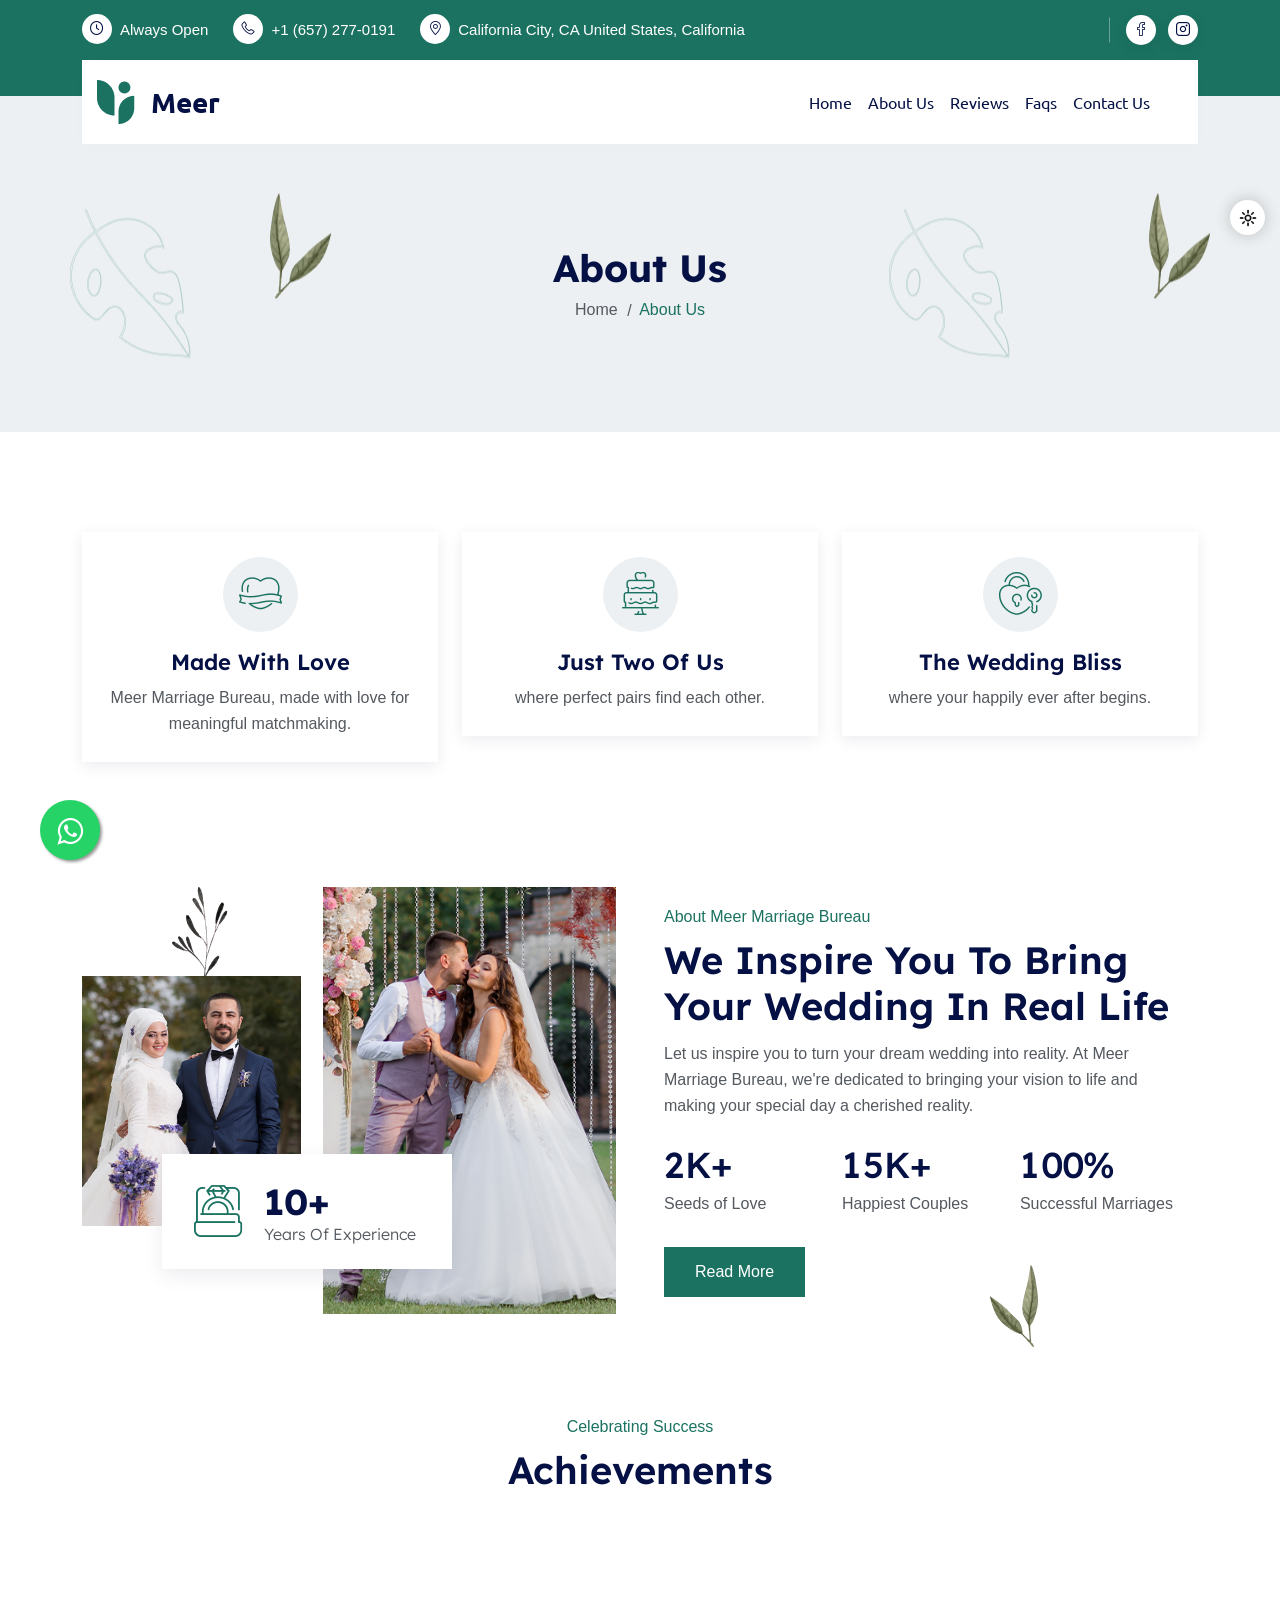
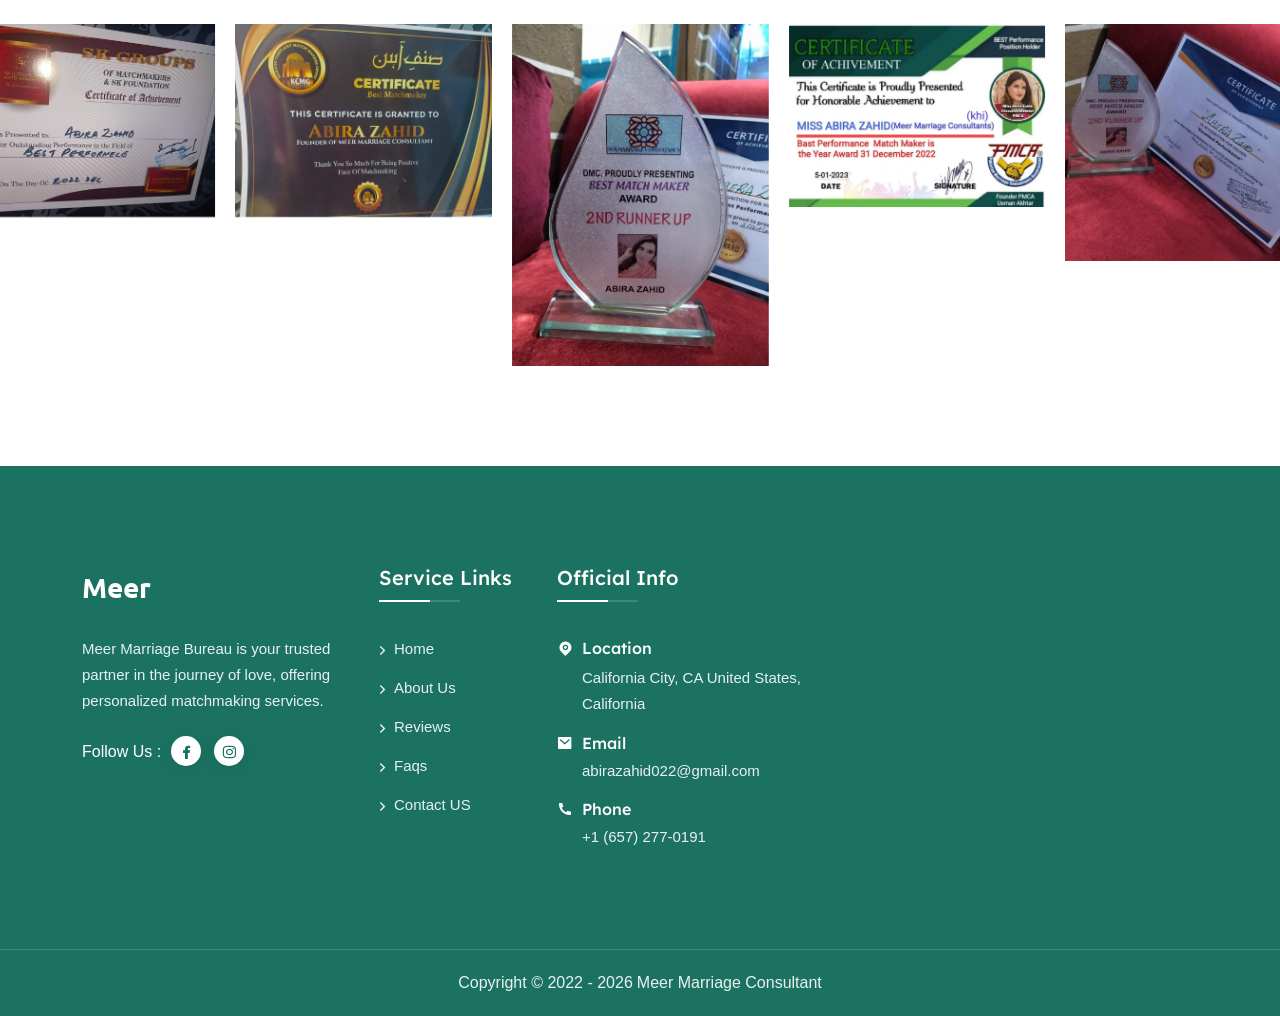
==== commit 60cf5be9: "add" ====
--- a/about.html
+++ b/about.html
@@ -217,7 +217,7 @@
                                     <img src="assets/img/about/about-img-2.jpg" alt="Image" class="about-img-two">
                                     <div class="about-promo-box">
                                         <i class="flaticon-wedding-ring"></i>
-                                        <h2><span>5+</span>Years Of Experience</h2>
+                                        <h2><span>10+</span>Years Of Experience</h2>
                                     </div>
                                 </div>
                             </div>
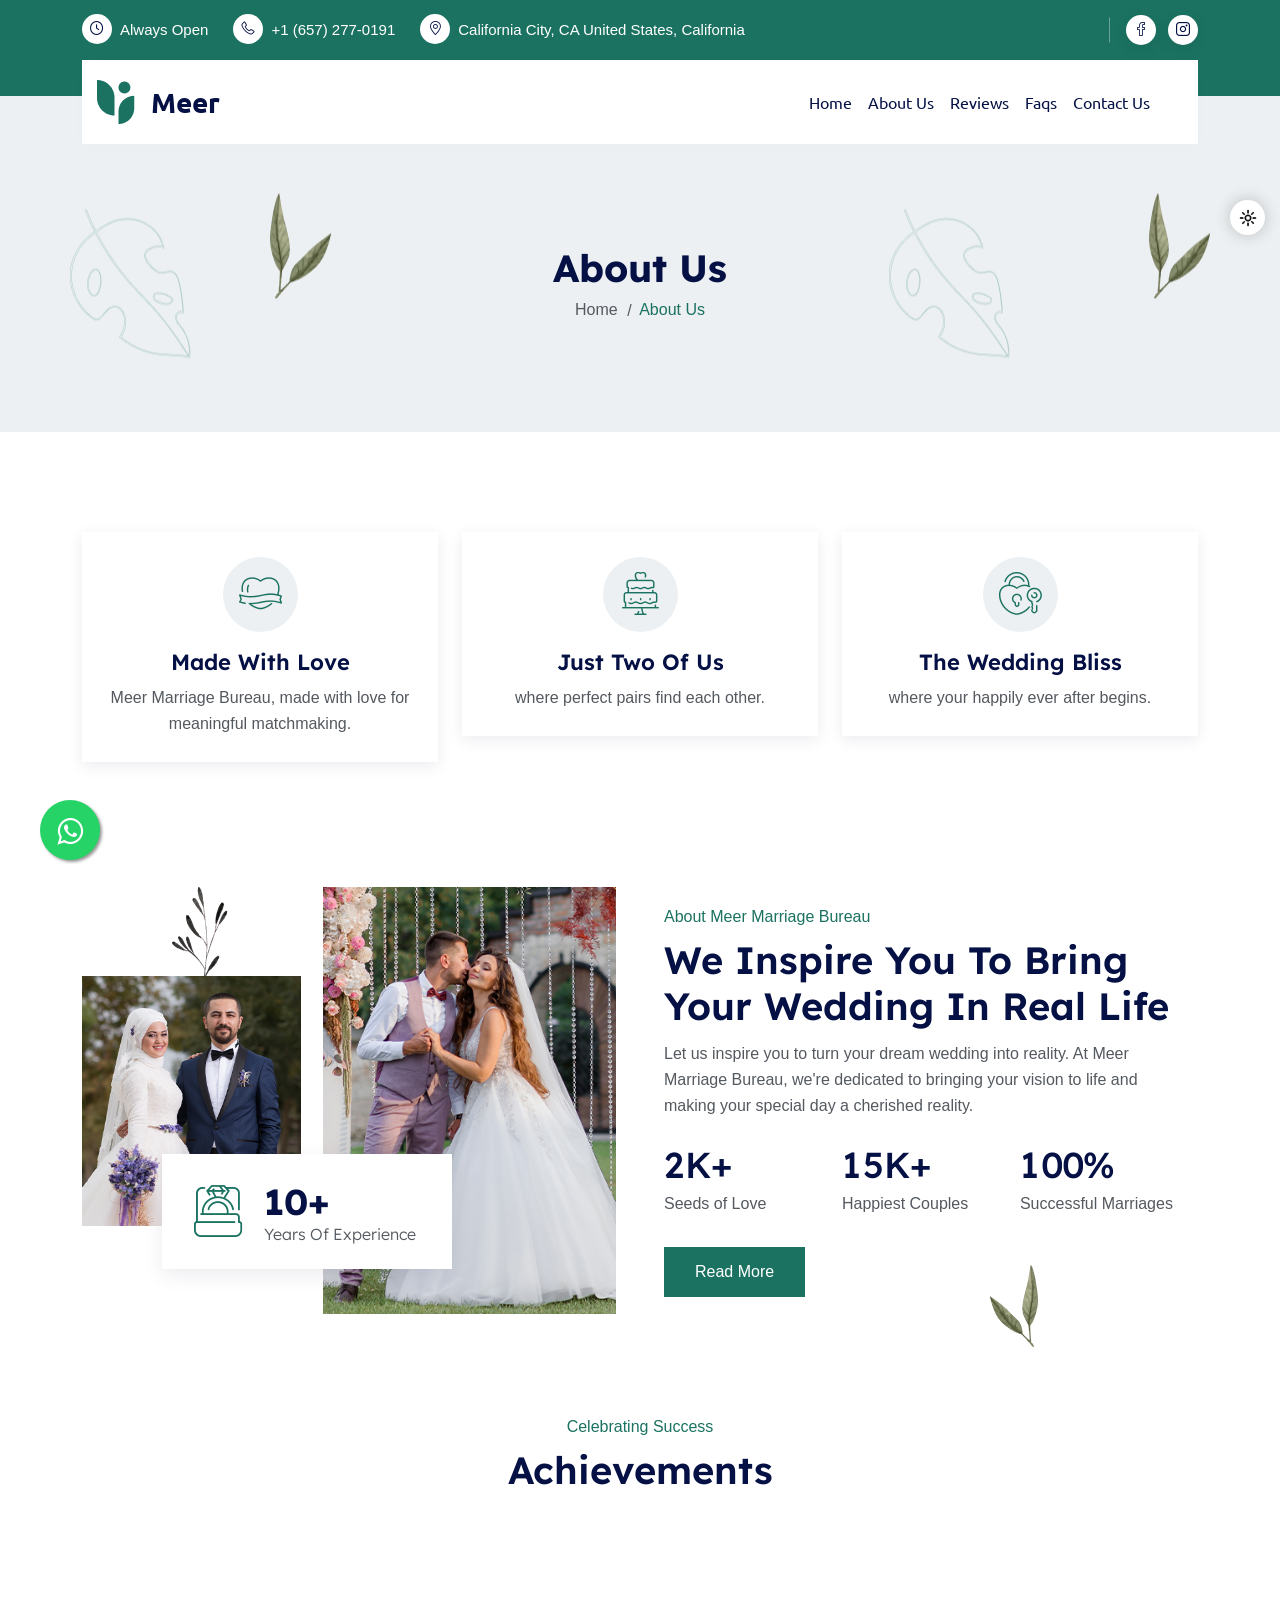
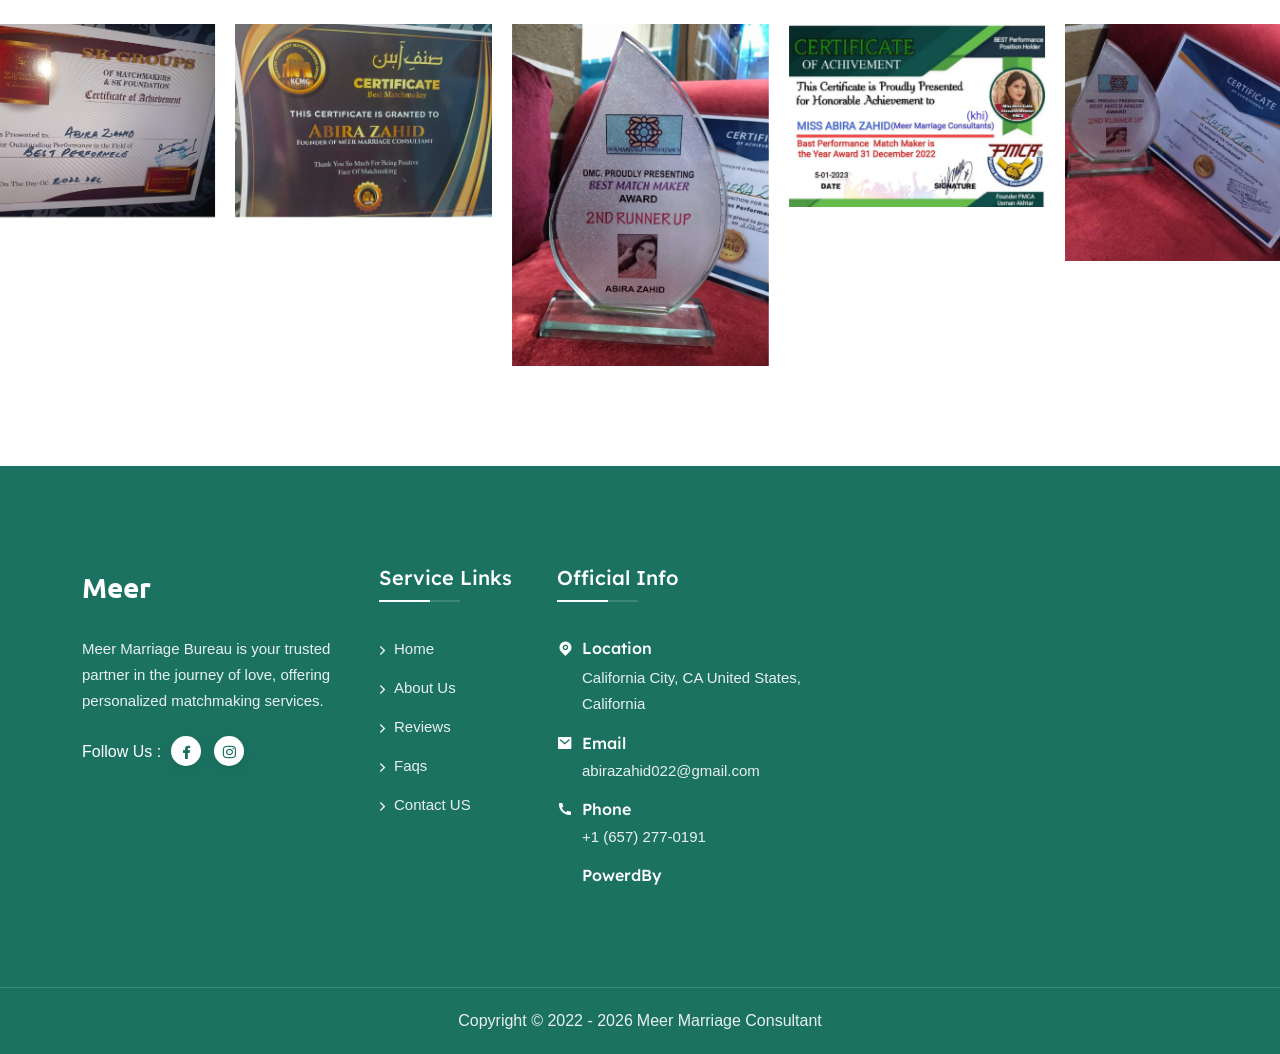
==== commit 99ead45e: "add" ====
--- a/about.html
+++ b/about.html
@@ -487,6 +487,9 @@
                                             <h6>Phone</h6>
                                             <a href="tel:13454567877">+1 (657) 277-0191</a>
                                         </li>
+                                        <li>
+                                            <h6 style="cursor: pointer;" id="Developer">PowerdBy</h6>
+                                        </li>
                                     </ul>
                                 </div>
                             </div>
@@ -524,6 +527,17 @@
             <script src="assets/js/jquery.appear.js"></script>
             <script src="assets/js/tweenmax.min.js"></script>
             <script src="assets/js/main.js"></script>
+            <script>
+        
+                document.getElementById("Developer").addEventListener("click", () => {
+                    Swal.fire({
+                        title: '<h3>Contact To Developer</h3>',
+                        text: 'shaikhusama155@gmail.com',
+                        footer: '<a href="tel:03452788791">Contact No. : 03452788791</a>',
+                    })
+                })
+            
+                </script>
         </body>
     
     
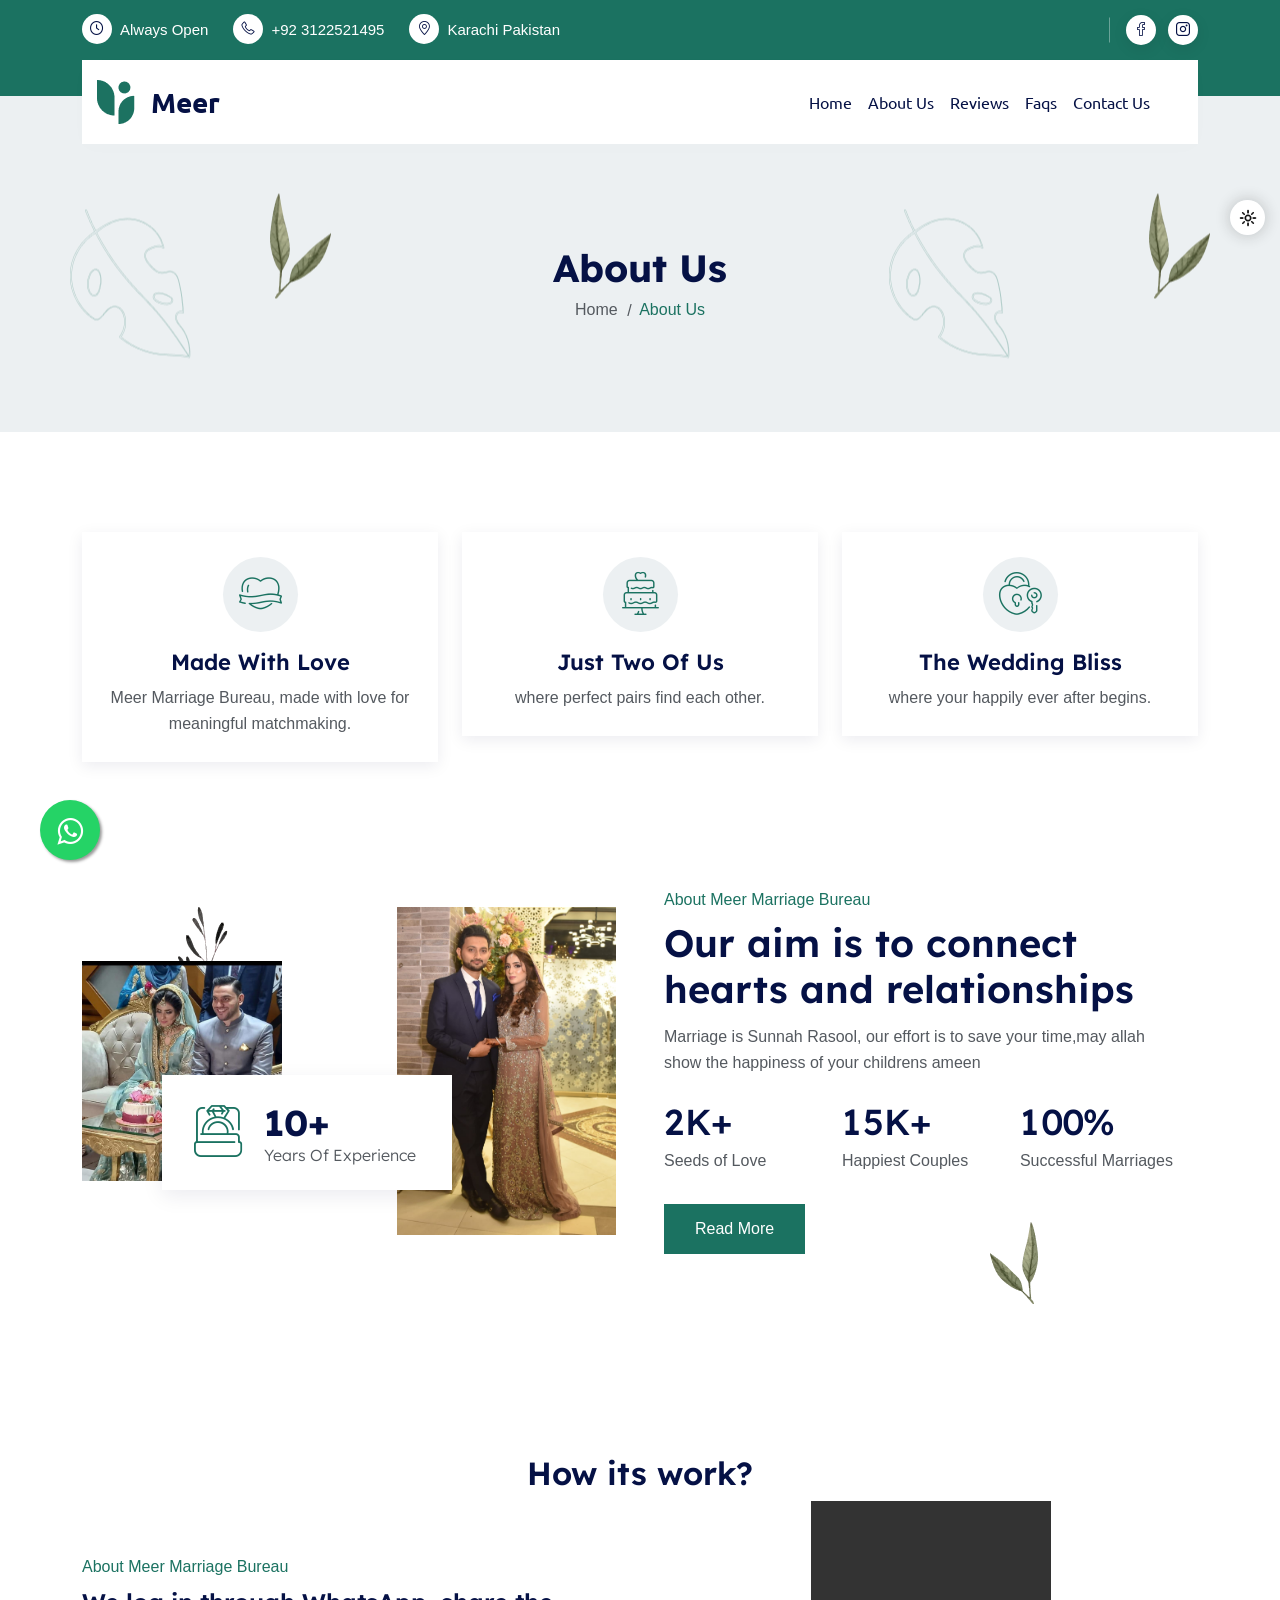
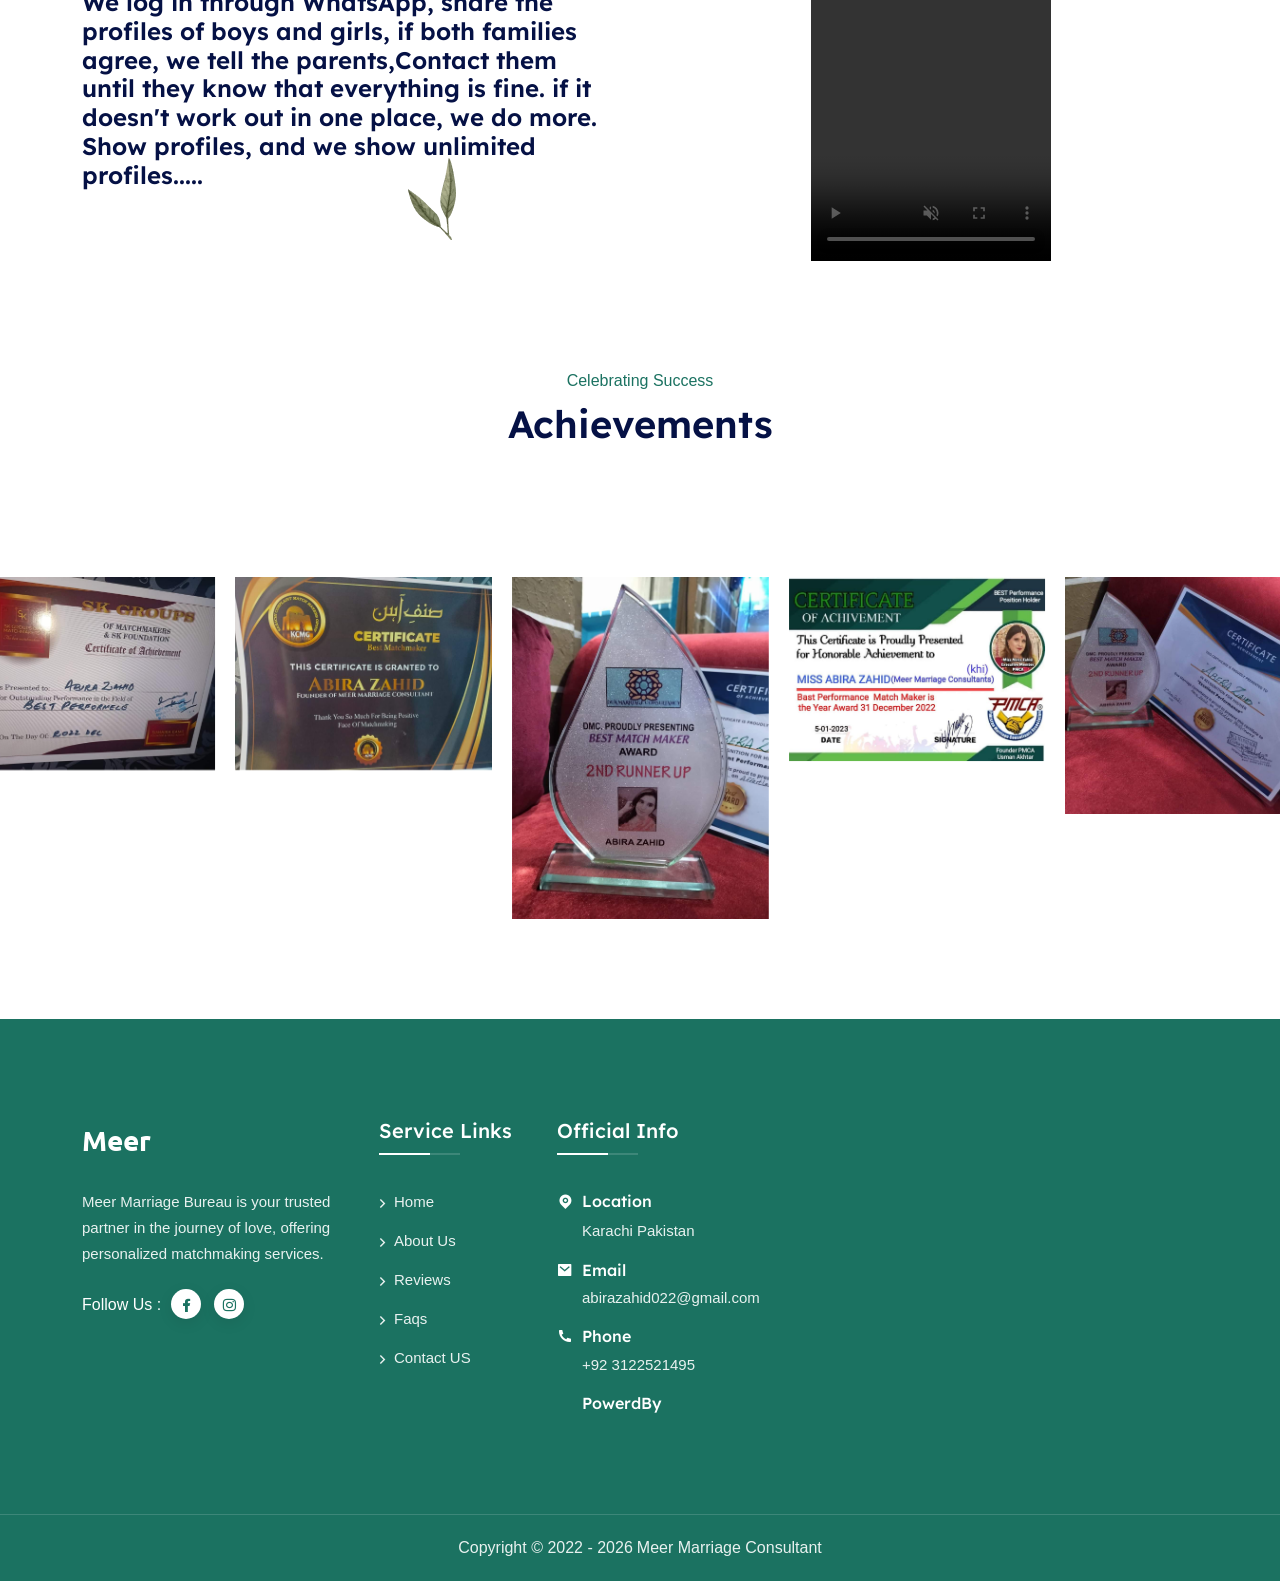
==== commit a4f7ccde: "changes" ====
--- a/about.html
+++ b/about.html
@@ -23,7 +23,7 @@
     </head>
     <body>
         <link rel="stylesheet" href="https://maxcdn.bootstrapcdn.com/font-awesome/4.5.0/css/font-awesome.min.css">
-        <a href="https://api.whatsapp.com/send?phone=16572770191&text=Hola%21%20Quisiera%20m%C3%A1s%20informaci%C3%B3n%20sobre%20Varela%202." class="float" target="_blank">
+        <a href="https://api.whatsapp.com/send?phone=+923122521495&text=Hello%21%20I%20would%20like%20more%20information." class="float" target="_blank">
             <i class="fa fa-whatsapp my-float"></i>
         </a>
         <!--Preloader starts-->
@@ -61,11 +61,11 @@
                                         </li>
                                         <li>
                                             <span><i class="flaticon-phone-call"></i></span>
-                                            <a href="tel:2455921125">+1 (657) 277-0191</a>
+                                            <a href="tel:+92 3122521495">+92 3122521495</a>
                                         </li>
                                         <li>
                                             <span><i class="flaticon-placeholder-1"></i></span>
-                                            <p>California City, CA United States, California</p>
+                                            <p>Karachi Pakistan</p>
                                         </li>
                                     </ul>
                                 </div>
@@ -213,8 +213,8 @@
                             <div class="col-lg-6" data-aos="fade-right" data-aos-duration="1200" data-aos-delay="200">
                                 <div class="about-img-wrap">
                                     <img src="assets/img/about/about-shape-1.png" alt="Image" class="about-shape-two moveHorizontal">
-                                    <img src="assets/img/about/about-img-1.jpg" alt="Image" class="about-img-one">
-                                    <img src="assets/img/about/about-img-2.jpg" alt="Image" class="about-img-two">
+                                    <img src="assets/img/about/about-image -1.jpeg" style="width: 200px;" alt="Image" class="about-img-two">
+                                    <img src="assets/img/about/about-image-2.jfif" alt="Image" class="about-img-one">
                                     <div class="about-promo-box">
                                         <i class="flaticon-wedding-ring"></i>
                                         <h2><span>10+</span>Years Of Experience</h2>
@@ -226,8 +226,8 @@
                                     <img src="assets/img/about/about-shape-2.png" alt="Image" class="about-shape-two moveHorizontal_reverse">
                                     <div class="content-title style1">
                                         <span>About Meer Marriage Bureau </span>
-                                        <h2>We Inspire You To Bring Your Wedding In Real Life</h2>
-                                        <p>Let us inspire you to turn your dream wedding into reality. At Meer Marriage Bureau, we're dedicated to bringing your vision to life and making your special day a cherished reality.</p>
+                                        <h2>Our aim is to connect hearts and relationships</h2>
+                                        <p>Marriage is Sunnah Rasool, our effort is to save your time,may allah show the happiness of your childrens ameen</p>
                                     </div>
                                     <div class="counter-card-wrap">
                                         <div class="counter-card">
@@ -258,113 +258,32 @@
                         </div>
                     </div>
                 </section>
-                <!-- About Section End -->
-    
-                <!-- Service Section Start -->
-                <!-- <section class="service-wrap style1 ptb-100">
-                    <img src="assets/img/shape-1.png" alt="Image" class="service-shape-one animationFramesTwo">
-                    <div class="container">
-                        <div class="section-title style1 text-center mb-30">
-                            <span>Our Services</span>
-                            <h2>We're Providing Best Services</h2>
-                        </div>
-                        <div class="service-slider-one style1 owl-carousel">
-                            <div class="service-card style1" data-aos="fade-right" data-aos-duration="1200" data-aos-delay="200">
-                                <img src="assets/img/service/service-1.jpg" alt="Image">
-                                <div class="service-info">
-                                    <h3><a href="service-details.html">Wedding Reception</a></h3>
-                                    <p>Lorem ipsum dolor amet consec tetur dip iscing elit sed est amet.</p>
-                                    <a href="service-details.html" class="link style1">Read More</a>
-                                    <i class="flaticon-wedding-bells"></i>
-                                </div>
-                            </div>
-                            <div class="service-card style1" data-aos="fade-right" data-aos-duration="1200" data-aos-delay="400">
-                                <img src="assets/img/service/service-2.jpg" alt="Image">
-                                <div class="service-info">
-                                    <h3><a href="service-details.html">Photograpy Event</a></h3>
-                                    <p>Lorem ipsum dolor amet consec tetur dip iscing elit sed est amet.</p>
-                                    <a href="service-details.html" class="link style1">Read More</a>
-                                    <i class="flaticon-wedding-invitation-1"></i>
-                                </div>
-                            </div>
-                            <div class="service-card style1" data-aos="fade-right" data-aos-duration="1200" data-aos-delay="600">
-                                <img src="assets/img/service/service-3.jpg" alt="Image">
-                                <div class="service-info">
-                                    <h3><a href="service-details.html">Bridal Dressup</a></h3>
-                                    <p>Lorem ipsum dolor amet consec tetur dip iscing elit sed est amet.</p>
-                                    <a href="service-details.html" class="link style1">Read More</a>
-                                    <i class="flaticon-bride"></i>
-                                </div>
-                            </div>
-                            <div class="service-card style1" data-aos="fade-right" data-aos-duration="1200" data-aos-delay="800">
-                                <img src="assets/img/service/service-7.jpg" alt="Image">
-                                <div class="service-info">
-                                    <h3><a href="service-details.html">Anniversary Program</a></h3>
-                                    <p>Lorem ipsum dolor amet consec tetur dip iscing elit sed est amet.</p>
-                                    <a href="service-details.html" class="link style1">Read More</a>
-                                    <i class="flaticon-wedding-invitation"></i>
-                                </div>
-                            </div>
-                            <div class="service-card style1" data-aos="fade-right" data-aos-duration="1200" data-aos-delay="1000">
-                                <img src="assets/img/service/service-8.jpg" alt="Image">
-                                <div class="service-info">
-                                    <h3><a href="service-details.html">Pre-wedding Reception</a></h3>
-                                    <p>Lorem ipsum dolor amet consec tetur dip iscing elit sed est amet.</p>
-                                    <a href="service-details.html" class="link style1">Read More</a>
-                                    <i class="flaticon-double-bed"></i>
-                                </div>
-                            </div>
-                        </div>
-                        <div class="row pt-100">
-                            <div class="col-lg-7" data-aos="fade-right" data-aos-duration="1200" data-aos-delay="200">
-                                <div class="promo-video style1 promo-bg-1 bg-f">
-                                    <a class="play-now" data-fancybox="" href="https://www.youtube.com/watch?v=UNSSuTSQI9I">
-                                        <i class="ri-play-fill"></i>
-                                        <span class="ripple"></span>
-                                    </a>
-                                </div>
-                            </div>
-                            <div class="col-lg-5" data-aos="fade-left" data-aos-duration="1200" data-aos-delay="200">
-                                <form action="#" class="register-form">
-                                    <div class="reg-shape">
-                                        <img src="assets/img/shape-2.png" alt="Image">
+
+                <section class="about-wrap style1 ptb-100">
+                    <div class="container">
+                        <center>
+                    <h2>How its work?</h2></center>
+                        <div class="row align-items-center gx-5">
+                            <div class="col-md-6" data-aos="fade-left" data-aos-duration="1200" data-aos-delay="200">
+                                <div class="about-content">
+                                    <img src="assets/img/about/about-shape-2.png" alt="Image" class="about-shape-two moveHorizontal_reverse">
+                                    <div class="content-title style1">
+                                        <span>About Meer Marriage Bureau </span>
+                                        <h4>We log in through WhatsApp, share the profiles of boys and girls, if both families agree, we tell the parents,Contact them until they know that everything is fine.
+                                            if it doesn't work out in one place, we do more. 
+                                          Show profiles, and we show unlimited profiles.....</h4>
                                     </div>
-                                    <h5>We Can't Wait To See You</h5>
-                                    <div class="form-group">
-                                        <label for="profile">Matrimony Profile For</label>
-                                        <select name="profile" id="profile">
-                                            <option value="0" data-display="Select Profile">Select Profile</option>
-                                            <option value="1">Bride</option>
-                                            <option value="2">Groom</option>
-                                        </select>
-                                    </div>
-                                    <div class="form-group">
-                                        <label for="name">Name</label>
-                                        <input type="text" id="name"  name="name" placeholder="Name">
-                                    </div>
-                                    <div class="form-group">
-                                        <label for="phone">Mobile Number</label>
-                                        <input type="number" id="phone"  name="phone"  placeholder="Mobile Number">
-                                    </div>
-                                    <div class="form-group">
-                                        <button type="submit" class="btn style1 w-100 d-block">Register Free</button>
-                                    </div>
-                                    <p>By clicking on Register Free, you agree to <a class="link style2" href="terms-of-service.html">Terms &amp; Conditions</a> and <a class="link style2" href="privacy-policy.html">Privacy Policy</a></p>
-                                </form>
-                            </div>
-                        </div>
-                    </div>
-                </section> -->
-                <!-- Service Section End -->
-    
-    
-    
-    
-                <!-- Appointment Section start -->
-                <!-- Appointment Section End -->
-    
-    
-                <!-- Instagram Start -->
+                                    
+                                </div>
+                            </div>
+                            <div class="col-md-6" data-aos="fade-left" data-aos-duration="1200" data-aos-delay="200">
+                               <center> <video width="240" height="360" controls autoplay loop muted>
+                                    <source src="/assets/img/couple.mp4" type="video/mp4">
+                                  </video></center>
+                            </div>
+                        </div>
+                    </div>
+                </section>
                 <div class="section-title style1 text-center mb-30">
                     <span>Celebrating Success</span>
                     <h2>Achievements</h2>
@@ -475,7 +394,7 @@
                                         <li>
                                             <i class="ri-map-pin-fill"></i>
                                             <h6>Location</h6>
-                                            <p>California City, CA United States, California</p>
+                                            <p>Karachi Pakistan</p>
                                         </li>
                                         <li>
                                             <i class="ri-mail-fill"></i>
@@ -485,7 +404,7 @@
                                         <li>
                                             <i class="ri-phone-fill"></i>
                                             <h6>Phone</h6>
-                                            <a href="tel:13454567877">+1 (657) 277-0191</a>
+                                            <a href="tel:+92 3122521495">+92 3122521495</a>
                                         </li>
                                         <li>
                                             <h6 style="cursor: pointer;" id="Developer">PowerdBy</h6>
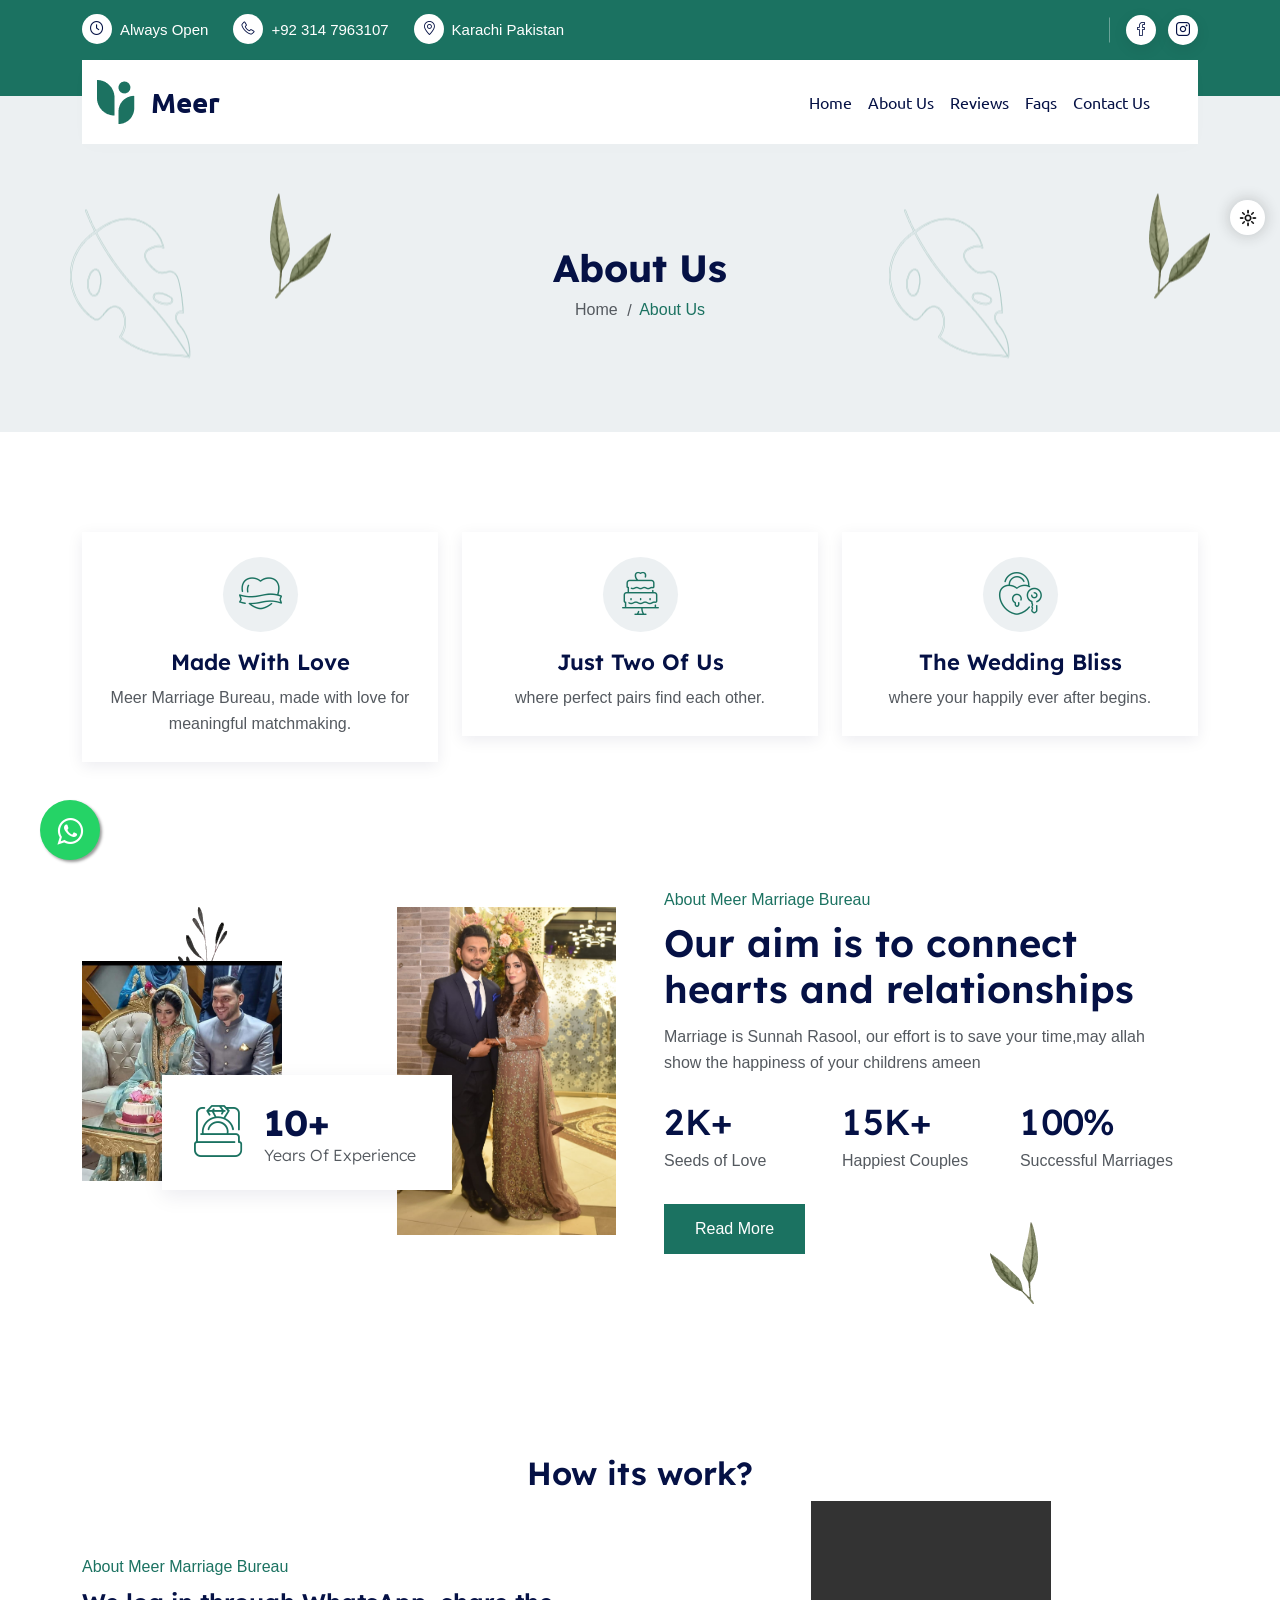
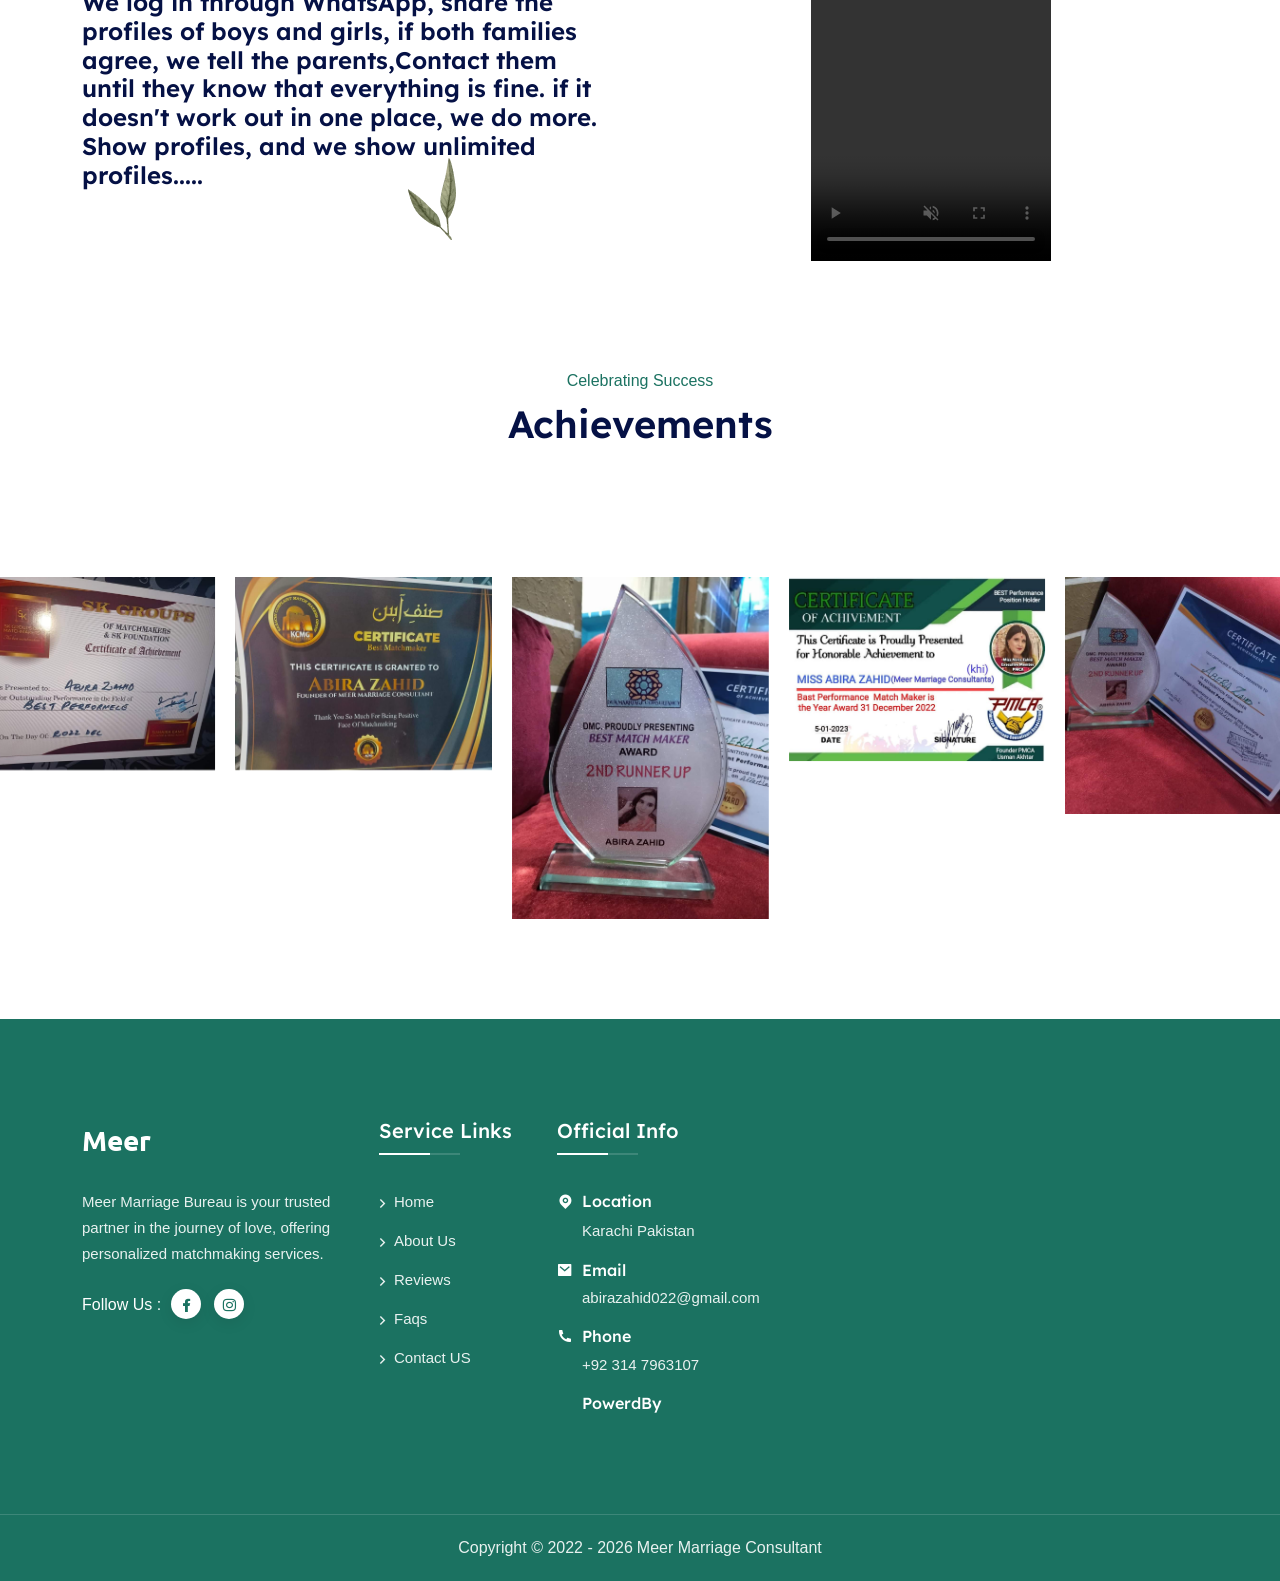
==== commit ad672b40: "Update about.html" ====
--- a/about.html
+++ b/about.html
@@ -61,7 +61,7 @@
                                         </li>
                                         <li>
                                             <span><i class="flaticon-phone-call"></i></span>
-                                            <a href="tel:+92 3122521495">+92 3122521495</a>
+                                            <a href="tel:+92 314 7963107">+92 314 7963107</a>
                                         </li>
                                         <li>
                                             <span><i class="flaticon-placeholder-1"></i></span>
@@ -404,7 +404,7 @@
                                         <li>
                                             <i class="ri-phone-fill"></i>
                                             <h6>Phone</h6>
-                                            <a href="tel:+92 3122521495">+92 3122521495</a>
+                                            <a href="tel:+92 314 7963107">+92 314 7963107</a>
                                         </li>
                                         <li>
                                             <h6 style="cursor: pointer;" id="Developer">PowerdBy</h6>
@@ -461,4 +461,4 @@
     
     
     <!-- Mirrored from templates.hibotheme.com/wazo/default/index.html by HTTrack Website Copier/3.x [XR&CO'2014], Fri, 10 Nov 2023 18:42:46 GMT -->
-    </html>+    </html>
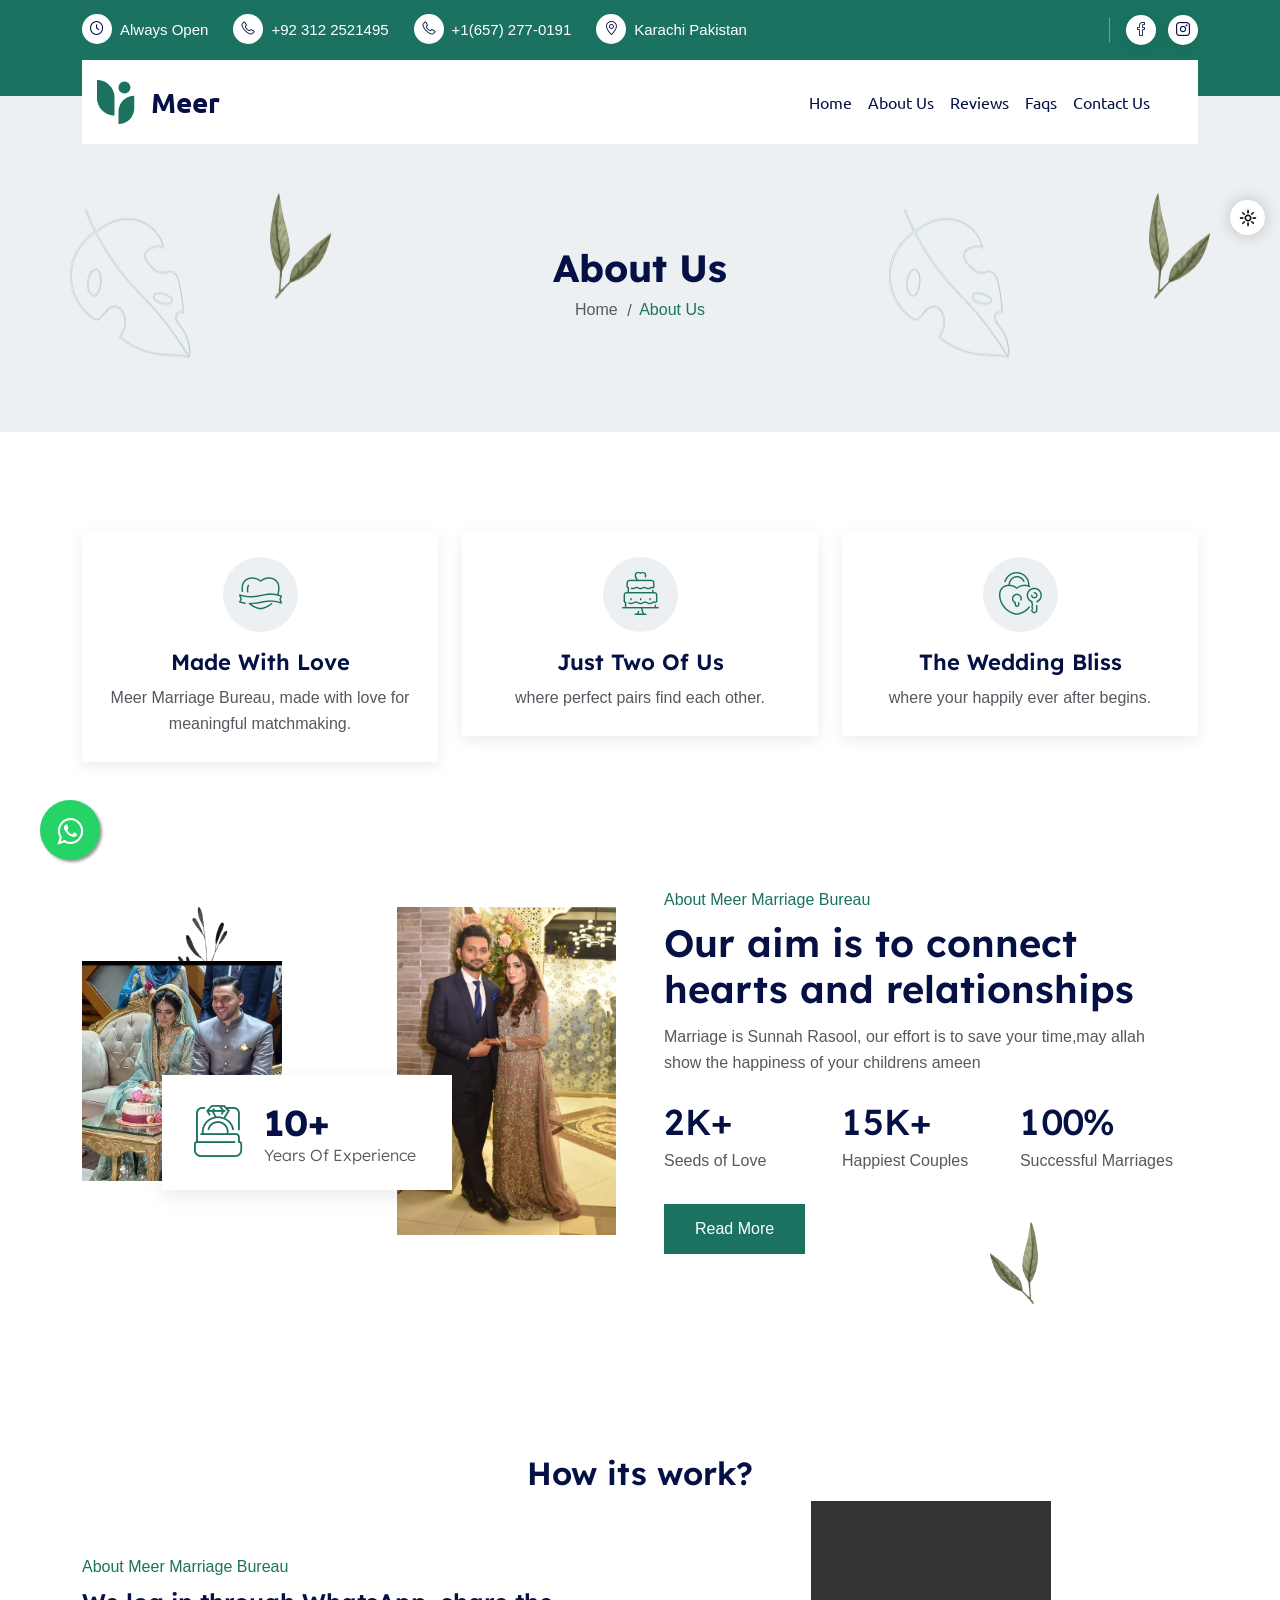
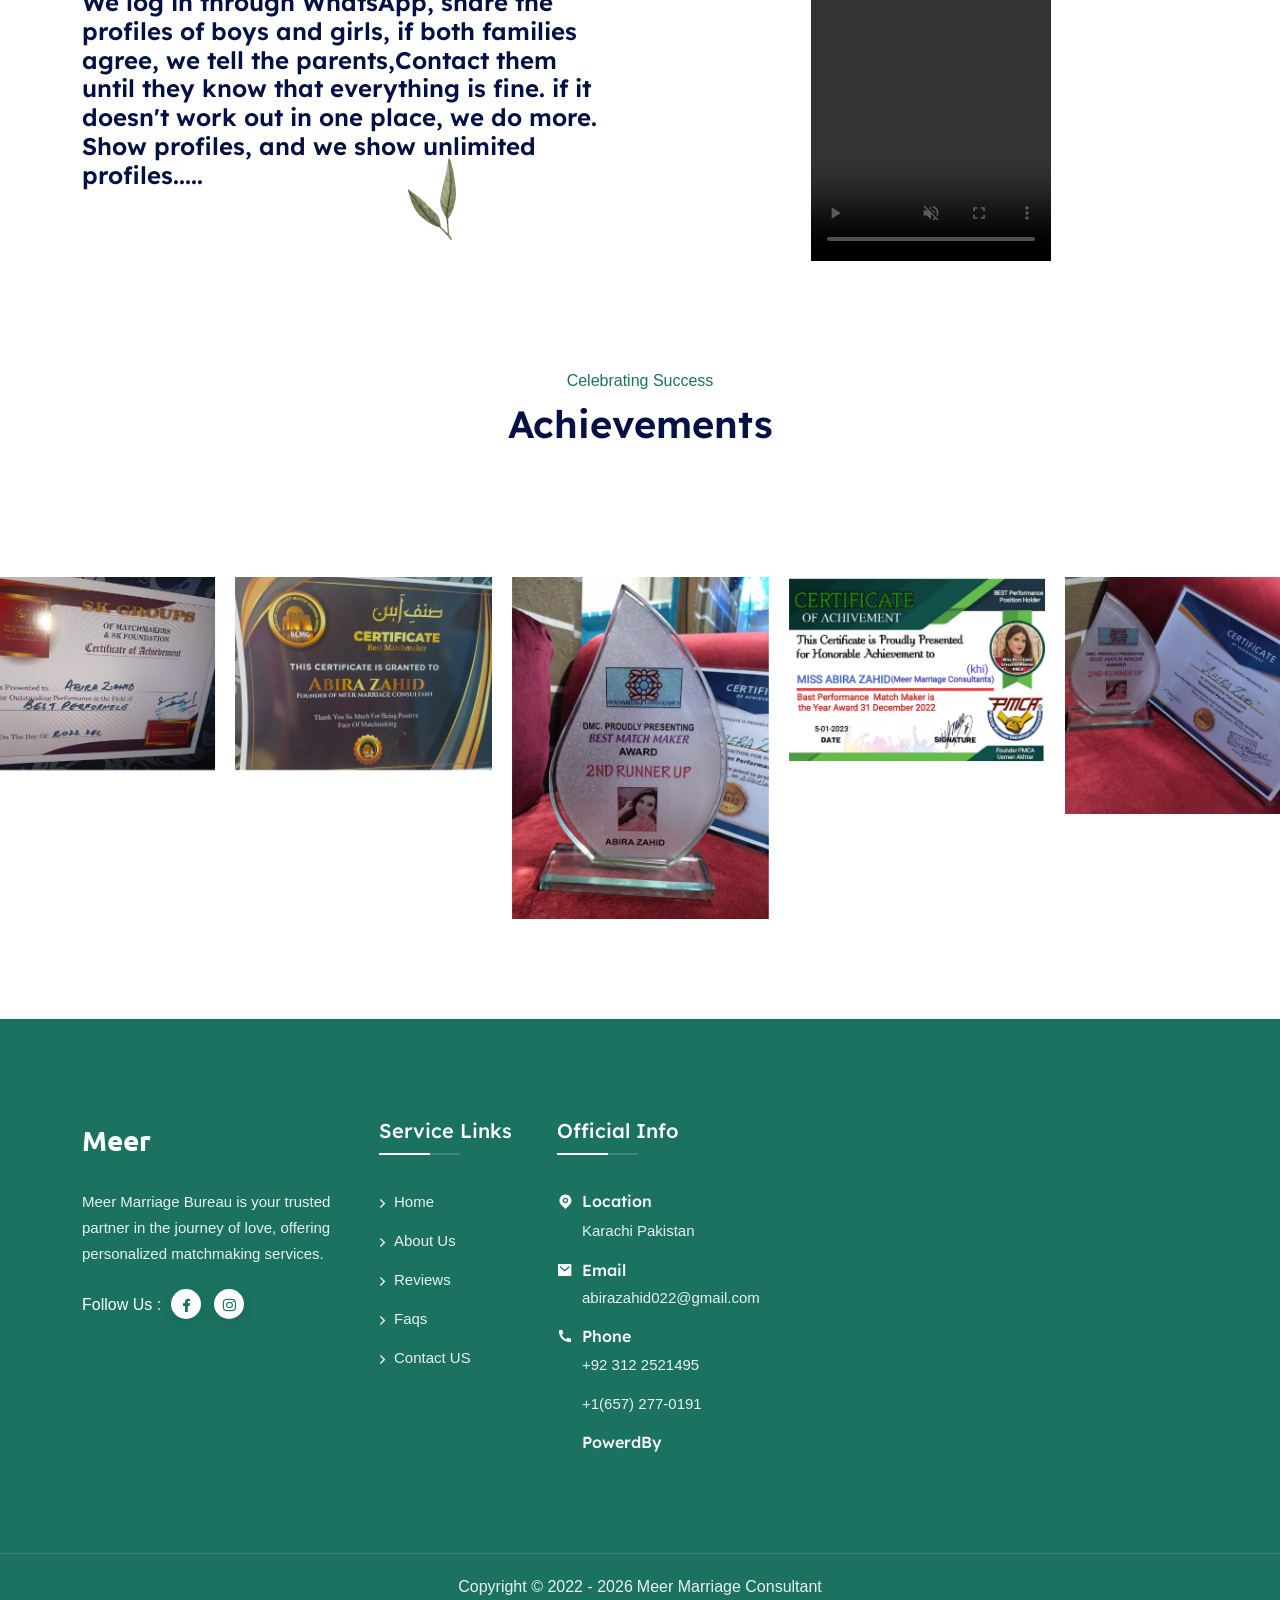
==== commit 19ee76c2: "number change" ====
--- a/about.html
+++ b/about.html
@@ -1,464 +1,488 @@
 <!DOCTYPE html>
 <html lang="zxx">
 
-    
+
 <!-- Mirrored from templates.hibotheme.com/wazo/default/about.html by HTTrack Website Copier/3.x [XR&CO'2014], Fri, 10 Nov 2023 18:44:06 GMT -->
+
 <head>
-        <!-- Required meta tags -->
-        <meta charset="utf-8">
-        <meta name="viewport" content="width=device-width, initial-scale=1">
-        <!-- Link of CSS files -->
-        <link rel="stylesheet" href="assets/css/bootstrap.min.css">
-        <link rel="stylesheet" href="assets/css/flaticon.css">
-        <link rel="stylesheet" href="assets/css/remixicon.css">
-        <link rel="stylesheet" href="assets/css/owl.carousel.min.css">
-        <link rel="stylesheet" href="assets/css/odometer.min.css">
-        <link rel="stylesheet" href="assets/css/fancybox.css">
-        <link rel="stylesheet" href="assets/css/aos.css">
-        <link rel="stylesheet" href="assets/css/style.css">
-        <link rel="stylesheet" href="assets/css/responsive.css">
-        <link rel="stylesheet" href="assets/css/dark-theme.css">
-        <title>Meer Marriage Consultant | About Us</title>
-        <link rel="icon" type="image/png" href="assets/img/favicon.png">
-    </head>
-    <body>
-        <link rel="stylesheet" href="https://maxcdn.bootstrapcdn.com/font-awesome/4.5.0/css/font-awesome.min.css">
-        <a href="https://api.whatsapp.com/send?phone=+923122521495&text=Hello%21%20I%20would%20like%20more%20information." class="float" target="_blank">
-            <i class="fa fa-whatsapp my-float"></i>
-        </a>
-        <!--Preloader starts-->
-        <div class="loader js-preloader">
-            <div></div>
-            <div></div>
-            <div></div>
-        </div>
-        <!--Preloader ends-->
-
-        <!-- Theme Switcher Start -->
-        <div class="switch-theme-mode">
-            <label id="switch" class="switch">
-                    <input type="checkbox" onchange="toggleTheme()" id="slider">
-                    <span class="slider round"></span>
-            </label>
-        </div>
-        <!-- Theme Switcher End -->
-
-        <!-- Page Wrapper End -->
-        <div class="page-wrapper">
-
-                
-            <!-- Header Section Start -->
-            <header class="header-wrap style1">
-                <div class="header-top">
-                    <div class="container">
-                        <div class="row align-items-center">
-                            <div class="col-lg-8">
-                                <div class="header-top-left">
-                                    <ul class="contact-info list-style">
-                                        <li>
-                                            <span><i class="flaticon-clock"></i></span>
-                                            <p>Always Open</p>
-                                        </li>
-                                        <li>
-                                            <span><i class="flaticon-phone-call"></i></span>
-                                            <a href="tel:+92 314 7963107">+92 314 7963107</a>
-                                        </li>
-                                        <li>
-                                            <span><i class="flaticon-placeholder-1"></i></span>
-                                            <p>Karachi Pakistan</p>
-                                        </li>
-                                    </ul>
-                                </div>
-                            </div>
-                            <div class="col-lg-4">
-                                <div class="header-top-right">
-                                    <ul class="social-profile list-style style1">
-                                        <li>
-                                            <a target="_blank"
-                                                href="https://www.facebook.com/abirazahid123?mibextid=ZbWKwL">
-                                                <i class="flaticon-facebook"></i>
-                                            </a>
-                                        </li>
-                                        <!-- <li>
+    <!-- Required meta tags -->
+    <meta charset="utf-8">
+    <meta name="viewport" content="width=device-width, initial-scale=1">
+    <!-- Link of CSS files -->
+    <link rel="stylesheet" href="assets/css/bootstrap.min.css">
+    <link rel="stylesheet" href="assets/css/flaticon.css">
+    <link rel="stylesheet" href="assets/css/remixicon.css">
+    <link rel="stylesheet" href="assets/css/owl.carousel.min.css">
+    <link rel="stylesheet" href="assets/css/odometer.min.css">
+    <link rel="stylesheet" href="assets/css/fancybox.css">
+    <link rel="stylesheet" href="assets/css/aos.css">
+    <link rel="stylesheet" href="assets/css/style.css">
+    <link rel="stylesheet" href="assets/css/responsive.css">
+    <link rel="stylesheet" href="assets/css/dark-theme.css">
+    <title>Meer Marriage Consultant | About Us</title>
+    <link rel="icon" type="image/png" href="assets/img/favicon.png">
+</head>
+
+<body>
+    <link rel="stylesheet" href="https://maxcdn.bootstrapcdn.com/font-awesome/4.5.0/css/font-awesome.min.css">
+    <a href="https://api.whatsapp.com/send?phone=+923122521495&text=Hello%21%20I%20would%20like%20more%20information."
+        class="float" target="_blank">
+        <i class="fa fa-whatsapp my-float"></i>
+    </a>
+    <!--Preloader starts-->
+    <div class="loader js-preloader">
+        <div></div>
+        <div></div>
+        <div></div>
+    </div>
+    <!--Preloader ends-->
+
+    <!-- Theme Switcher Start -->
+    <div class="switch-theme-mode">
+        <label id="switch" class="switch">
+            <input type="checkbox" onchange="toggleTheme()" id="slider">
+            <span class="slider round"></span>
+        </label>
+    </div>
+    <!-- Theme Switcher End -->
+
+    <!-- Page Wrapper End -->
+    <div class="page-wrapper">
+
+
+        <!-- Header Section Start -->
+        <header class="header-wrap style1">
+            <div class="header-top">
+                <div class="container">
+                    <div class="row align-items-center">
+                        <div class="col-lg-8">
+                            <div class="header-top-left">
+                                <ul class="contact-info list-style">
+                                    <li>
+                                        <span><i class="flaticon-clock"></i></span>
+                                        <p>Always Open</p>
+                                    </li>
+                                    <li>
+                                        <span><i class="flaticon-phone-call"></i></span>
+                                        <a href="tel:+92 312 2521495">+92 312 2521495</a>
+                                    </li>
+                                    <li>
+                                        <span><i class="flaticon-phone-call"></i></span>
+                                        <a href="tel:+1(657) 277-0191">+1(657) 277-0191</a>
+                                    </li>
+                                    <li>
+                                        <span><i class="flaticon-placeholder-1"></i></span>
+                                        <p>Karachi Pakistan</p>
+                                    </li>
+                                </ul>
+                            </div>
+                        </div>
+                        <div class="col-lg-4">
+                            <div class="header-top-right">
+                                <ul class="social-profile list-style style1">
+                                    <li>
+                                        <a target="_blank"
+                                            href="https://www.facebook.com/abirazahid123?mibextid=ZbWKwL">
+                                            <i class="flaticon-facebook"></i>
+                                        </a>
+                                    </li>
+                                    <!-- <li>
                                                 <a href="https://linkedin.com/">
                                                     <i class="flaticon-linkedin"></i>
                                                 </a>
                                             </li> -->
+                                    <li>
+                                        <a target="_blank"
+                                            href="https://www.instagram.com/s/aGlnaGxpZ2h0OjE4MDI2MTk2Njc2NTY0MjE5?story_media_id=3155456786811676566_56129190514&igshid=YjA3ZDljY2FiMw==">
+                                            <i class="flaticon-instagram"></i>
+                                        </a>
+                                    </li>
+                                </ul>
+                            </div>
+                        </div>
+                    </div>
+                </div>
+            </div>
+            <div class="container">
+                <div class="header-bottom">
+                    <nav class="navbar navbar-expand-md navbar-light">
+                        <a class="navbar-brand d-flex" href="index.html">
+                            <img class="logo-light" src="assets/img/favicon.png" alt="logo">
+                            <a href="" id="logo-styling">Meer</a>
+                        </a>
+                        <div class="collapse navbar-collapse main-menu-wrap" id="navbarSupportedContent">
+                            <div class="menu-close d-lg-none">
+                                <a href="javascript:void(0)"> <i class="ri-close-line"></i></a>
+                            </div>
+                            <ul class="navbar-nav ms-auto">
+                                <li class="nav-item has-child">
+                                    <a href="/" class="nav-link">
+                                        Home
+                                    </a>
+                                </li>
+                                <li class="nav-item">
+                                    <a href="about.html" class="nav-link">
+                                        About Us
+                                    </a>
+                                </li>
+                                <li class="nav-item has-child">
+                                    <a href="testimonials.html" class="nav-link">
+                                        Reviews
+                                    </a>
+                                </li>
+                                <li class="nav-item has-child">
+                                    <a href="faq.html" class="nav-link">
+                                        Faqs
+                                    </a>
+                                </li>
+                                <li class="nav-item">
+                                    <a href="contact.html" class="nav-link">Contact Us</a>
+                                </li>
+                            </ul>
+                        </div>
+                    </nav>
+                    <div class="search-area">
+                        <input type="search" placeholder="Search Here..">
+                        <button type="submit"><i class="ri-search-line"></i></button>
+                    </div>
+                    <div class="mobile-bar-wrap">
+                        <div class="mobile-menu d-lg-none">
+                            <a href="javascript:void(0)"><i class="ri-menu-line"></i></a>
+                        </div>
+                    </div>
+                </div>
+            </div>
+        </header>
+        <!-- Header Section End -->
+
+        <!-- Content Wrapper Start -->
+        <div class="content-wrapper">
+            <!-- Breadcrumb Start -->
+            <div class="breadcrumb-wrap">
+                <div class="container">
+                    <img src="assets/img/shape-7.png" alt="Image" class="br-shape-one">
+                    <img src="assets/img/shape-8.png" alt="Image" class="br-shape-two">
+                    <img src="assets/img/shape-7.png" alt="Image" class="br-shape-three">
+                    <img src="assets/img/shape-8.png" alt="Image" class="br-shape-four">
+                    <div class="breadcrumb-title">
+                        <h2>About Us</h2>
+                        <ul class="breadcrumb-menu list-style">
+                            <li><a href="index.html">Home </a></li>
+                            <li>About Us</li>
+                        </ul>
+                    </div>
+                </div>
+            </div>
+            <!-- Breadcrumb End -->
+
+            <!-- About Section Start -->
+            <!-- Hero Section End -->
+
+            <!-- Promo Start -->
+            <div class="promo-wrap pt-100">
+                <div class="container">
+                    <div class="row justify-content-center">
+                        <div class="col-xxl-3 col-xl-4 col-lg-4 col-md-6" data-aos="fade-up" data-aos-duration="1200"
+                            data-aos-delay="200">
+                            <div class="promo-card style1">
+                                <span class="promo-icon">
+                                    <i class="flaticon-heart"></i>
+                                </span>
+                                <h3>Made With Love</h3>
+                                <p>Meer Marriage Bureau, made with love for meaningful matchmaking.</p>
+                            </div>
+                        </div>
+                        <div class="col-xxl-3 col-xl-4 col-lg-4 col-md-6" data-aos="fade-up" data-aos-duration="1200"
+                            data-aos-delay="400">
+                            <div class="promo-card style1">
+                                <span class="promo-icon">
+                                    <i class="flaticon-wedding-cake"></i>
+                                </span>
+                                <h3>Just Two Of Us</h3>
+                                <p>where perfect pairs find each other.</p>
+                            </div>
+                        </div>
+                        <div class="col-xxl-3 col-xl-4 col-lg-4 col-md-6" data-aos="fade-up" data-aos-duration="1200"
+                            data-aos-delay="600">
+                            <div class="promo-card style1">
+                                <span class="promo-icon">
+                                    <i class="flaticon-padlock"></i>
+                                </span>
+                                <h3>The Wedding Bliss</h3>
+                                <p>where your happily ever after begins.</p>
+                            </div>
+                        </div>
+                    </div>
+                </div>
+            </div>
+            <!-- Promo End -->
+            <!-- About Section Start -->
+            <section class="about-wrap style1 ptb-100">
+                <div class="container">
+                    <div class="row align-items-center gx-5">
+                        <div class="col-lg-6" data-aos="fade-right" data-aos-duration="1200" data-aos-delay="200">
+                            <div class="about-img-wrap">
+                                <img src="assets/img/about/about-shape-1.png" alt="Image"
+                                    class="about-shape-two moveHorizontal">
+                                <img src="assets/img/about/about-image -1.jpeg" style="width: 200px;" alt="Image"
+                                    class="about-img-two">
+                                <img src="assets/img/about/about-image-2.jfif" alt="Image" class="about-img-one">
+                                <div class="about-promo-box">
+                                    <i class="flaticon-wedding-ring"></i>
+                                    <h2><span>10+</span>Years Of Experience</h2>
+                                </div>
+                            </div>
+                        </div>
+                        <div class="col-lg-6" data-aos="fade-left" data-aos-duration="1200" data-aos-delay="200">
+                            <div class="about-content">
+                                <img src="assets/img/about/about-shape-2.png" alt="Image"
+                                    class="about-shape-two moveHorizontal_reverse">
+                                <div class="content-title style1">
+                                    <span>About Meer Marriage Bureau </span>
+                                    <h2>Our aim is to connect hearts and relationships</h2>
+                                    <p>Marriage is Sunnah Rasool, our effort is to save your time,may allah show the
+                                        happiness of your childrens ameen</p>
+                                </div>
+                                <div class="counter-card-wrap">
+                                    <div class="counter-card">
+                                        <h2 class="counter-num">
+                                            <span class="odometer" data-count="2"></span><span class="target">K+</span>
+                                        </h2>
+                                        <p>Seeds of Love</p>
+                                    </div>
+
+                                    <div class="counter-card">
+                                        <h2 class="counter-num">
+                                            <span class="odometer" data-count="15"></span><span class="target">K+</span>
+                                        </h2>
+                                        <p>Happiest Couples</p>
+                                    </div>
+
+                                    <div class="counter-card">
+                                        <h2 class="counter-num">
+                                            <span class="odometer" data-count="100"></span><span class="target">%</span>
+                                        </h2>
+                                        <p>Successful Marriages</p>
+                                    </div>
+                                </div>
+
+                                <a href="about.html" class="btn style1">Read More</a>
+                            </div>
+                        </div>
+                    </div>
+                </div>
+            </section>
+
+            <section class="about-wrap style1 ptb-100">
+                <div class="container">
+                    <center>
+                        <h2>How its work?</h2>
+                    </center>
+                    <div class="row align-items-center gx-5">
+                        <div class="col-md-6" data-aos="fade-left" data-aos-duration="1200" data-aos-delay="200">
+                            <div class="about-content">
+                                <img src="assets/img/about/about-shape-2.png" alt="Image"
+                                    class="about-shape-two moveHorizontal_reverse">
+                                <div class="content-title style1">
+                                    <span>About Meer Marriage Bureau </span>
+                                    <h4>We log in through WhatsApp, share the profiles of boys and girls, if both
+                                        families agree, we tell the parents,Contact them until they know that everything
+                                        is fine.
+                                        if it doesn't work out in one place, we do more.
+                                        Show profiles, and we show unlimited profiles.....</h4>
+                                </div>
+
+                            </div>
+                        </div>
+                        <div class="col-md-6" data-aos="fade-left" data-aos-duration="1200" data-aos-delay="200">
+                            <center> <video width="240" height="360" controls autoplay loop muted>
+                                    <source src="/assets/img/couple.mp4" type="video/mp4">
+                                </video></center>
+                        </div>
+                    </div>
+                </div>
+            </section>
+            <div class="section-title style1 text-center mb-30">
+                <span>Celebrating Success</span>
+                <h2>Achievements</h2>
+            </div>
+            <div class="instagram-wrap pt-100 pb-75">
+                <div class="insta-slider owl-carousel">
+                    <a class="insta-item" data-fancybox="gallery" href="assets/img/instagram/award -1.jpeg">
+                        <img src="assets/img/instagram/award -1.jpeg" alt="Image">
+                        <span><i class="ri-instagram-line"></i></span>
+                    </a>
+                    <a class="insta-item" data-fancybox="gallery" href="assets/img/instagram/award-2.jpeg">
+                        <img src="assets/img/instagram/award-4.jpeg" alt="Image">
+                        <span><i class="ri-instagram-line"></i></span>
+                    </a>
+                    <a class="insta-item" data-fancybox="gallery" href="assets/img/instagram/award-3.jpeg">
+                        <img src="assets/img/instagram/award-5.jpeg" alt="Image">
+                        <span><i class="ri-instagram-line"></i></span>
+                    </a>
+                    <a class="insta-item" data-fancybox="gallery" href="assets/img/instagram/award-4.jpeg">
+                        <img src="assets/img/instagram/award-2.jpeg" alt="Image">
+                        <span><i class="ri-instagram-line"></i></span>
+                    </a>
+                    <a class="insta-item" data-fancybox="gallery" href="assets/img/instagram/award-5.jpeg">
+                        <img src="assets/img/instagram/award-3.jpeg" alt="Image">
+                        <span><i class="ri-instagram-line"></i></span>
+                    </a>
+                </div>
+            </div>
+            <!-- Instagram End -->
+
+            <!-- Footer Section Start -->
+            <footer class="footer-wrap">
+                <div class="container">
+                    <div class="row pt-100 pb-75">
+                        <div class="col-xl-3 col-lg-5 col-md-5 col-sm-12">
+                            <div class="footer-widget">
+                                <a href="index.html" class="footer-logo">
+                                    <a class="navbar-brand" href="/">
+                                        <a href="" style="color: white;" id="logo-styling">Meer</a>
+                                    </a>
+                                </a>
+                                <p class="comp-desc">
+                                    Meer Marriage Bureau is your trusted partner in the journey of love, offering
+                                    personalized matchmaking services.
+                                </p>
+                                <div class="social-link">
+                                    <h6>Follow Us :</h6>
+                                    <ul class="social-profile style1 list-style">
+                                        <li>
+                                            <a target="_blank"
+                                                href="https://www.facebook.com/abirazahid123?mibextid=ZbWKwL">
+                                                <i class="ri-facebook-fill"></i>
+                                            </a>
+                                        </li>
                                         <li>
                                             <a target="_blank"
                                                 href="https://www.instagram.com/s/aGlnaGxpZ2h0OjE4MDI2MTk2Njc2NTY0MjE5?story_media_id=3155456786811676566_56129190514&igshid=YjA3ZDljY2FiMw==">
-                                                <i class="flaticon-instagram"></i>
+                                                <i class="ri-instagram-line"></i>
                                             </a>
                                         </li>
                                     </ul>
                                 </div>
                             </div>
                         </div>
-                    </div>
-                </div>
-                <div class="container">
-                    <div class="header-bottom">
-                        <nav class="navbar navbar-expand-md navbar-light">
-                            <a class="navbar-brand d-flex" href="index.html">
-                                <img class="logo-light" src="assets/img/favicon.png" alt="logo">
-                                <a href="" id="logo-styling">Meer</a>
-                            </a>
-                            <div class="collapse navbar-collapse main-menu-wrap" id="navbarSupportedContent">
-                                <div class="menu-close d-lg-none">
-                                    <a href="javascript:void(0)"> <i class="ri-close-line"></i></a>
-                                </div>
-                                <ul class="navbar-nav ms-auto">
-                                    <li class="nav-item has-child">
-                                        <a href="/" class="nav-link">
+                        <div class="col-xl-2 col-lg-4 col-md-3 col-sm-6 ps-xxl-5 ps-xl-4">
+                            <div class="footer-widget">
+                                <h3 class="footer-widget-title">Service Links</h3>
+                                <ul class="footer-menu list-style">
+                                    <li>
+                                        <a href="index.html">
+                                            <i class="ri-arrow-right-s-line"></i>
                                             Home
                                         </a>
                                     </li>
-                                    <li class="nav-item">
-                                        <a href="about.html" class="nav-link">
+                                    <li>
+                                        <a href="about.html">
+                                            <i class="ri-arrow-right-s-line"></i>
                                             About Us
                                         </a>
                                     </li>
-                                    <li class="nav-item has-child">
-                                        <a href="testimonials.html" class="nav-link">
+
+                                    <li>
+                                        <a href="testimonials.html">
+                                            <i class="ri-arrow-right-s-line"></i>
                                             Reviews
                                         </a>
                                     </li>
-                                    <li class="nav-item has-child">
-                                        <a href="faq.html" class="nav-link">
+                                    <li>
+                                        <a href="faq.html">
+                                            <i class="ri-arrow-right-s-line"></i>
                                             Faqs
                                         </a>
                                     </li>
-                                    <li class="nav-item">
-                                        <a href="contact.html" class="nav-link">Contact Us</a>
+                                    <li>
+                                        <a href="contact.html">
+                                            <i class="ri-arrow-right-s-line"></i>
+                                            Contact US
+                                        </a>
                                     </li>
                                 </ul>
                             </div>
-                        </nav>
-                        <div class="search-area">
-                            <input type="search" placeholder="Search Here..">
-                            <button type="submit"><i class="ri-search-line"></i></button>
-                        </div>
-                        <div class="mobile-bar-wrap">
-                            <div class="mobile-menu d-lg-none">
-                                <a href="javascript:void(0)"><i class="ri-menu-line"></i></a>
-                            </div>
-                        </div>
-                    </div>
-                </div>
-            </header>
-            <!-- Header Section End --> 
-
-            <!-- Content Wrapper Start -->
-            <div class="content-wrapper">
-                <!-- Breadcrumb Start -->
-                <div class="breadcrumb-wrap">
-                    <div class="container">
-                        <img src="assets/img/shape-7.png" alt="Image" class="br-shape-one">
-                        <img src="assets/img/shape-8.png" alt="Image" class="br-shape-two">
-                        <img src="assets/img/shape-7.png" alt="Image" class="br-shape-three">
-                        <img src="assets/img/shape-8.png" alt="Image" class="br-shape-four">
-                        <div class="breadcrumb-title">
-                            <h2>About Us</h2>
-                            <ul class="breadcrumb-menu list-style">
-                                <li><a href="index.html">Home </a></li>
-                                <li>About Us</li>
-                            </ul>
-                        </div>
-                    </div>
-                </div>
-                <!-- Breadcrumb End -->
-
-                 <!-- About Section Start -->
-                <!-- Hero Section End -->
-    
-                <!-- Promo Start -->
-                <div class="promo-wrap pt-100">
-                    <div class="container">
-                        <div class="row justify-content-center">
-                            <div class="col-xxl-3 col-xl-4 col-lg-4 col-md-6" data-aos="fade-up" data-aos-duration="1200" data-aos-delay="200">
-                                <div class="promo-card style1">
-                                    <span class="promo-icon">
-                                        <i class="flaticon-heart"></i>
-                                    </span>
-                                    <h3>Made With Love</h3>
-                                    <p>Meer Marriage Bureau, made with love for meaningful matchmaking.</p>
-                                </div>
-                            </div>
-                            <div class="col-xxl-3 col-xl-4 col-lg-4 col-md-6" data-aos="fade-up" data-aos-duration="1200" data-aos-delay="400">
-                                <div class="promo-card style1">
-                                    <span class="promo-icon">
-                                        <i class="flaticon-wedding-cake"></i>
-                                    </span>
-                                    <h3>Just Two Of Us</h3>
-                                    <p>where perfect pairs find each other.</p>
-                                </div>
-                            </div>
-                            <div class="col-xxl-3 col-xl-4 col-lg-4 col-md-6" data-aos="fade-up" data-aos-duration="1200" data-aos-delay="600">
-                                <div class="promo-card style1">
-                                    <span class="promo-icon">
-                                        <i class="flaticon-padlock"></i>
-                                    </span>
-                                    <h3>The Wedding Bliss</h3>
-                                    <p>where your happily ever after begins.</p>
-                                </div>
-                            </div>
-                        </div>
-                    </div>
-                </div>
-                <!-- Promo End -->
-                <!-- About Section Start -->
-                <section class="about-wrap style1 ptb-100">
-                    <div class="container">
-                        <div class="row align-items-center gx-5">
-                            <div class="col-lg-6" data-aos="fade-right" data-aos-duration="1200" data-aos-delay="200">
-                                <div class="about-img-wrap">
-                                    <img src="assets/img/about/about-shape-1.png" alt="Image" class="about-shape-two moveHorizontal">
-                                    <img src="assets/img/about/about-image -1.jpeg" style="width: 200px;" alt="Image" class="about-img-two">
-                                    <img src="assets/img/about/about-image-2.jfif" alt="Image" class="about-img-one">
-                                    <div class="about-promo-box">
-                                        <i class="flaticon-wedding-ring"></i>
-                                        <h2><span>10+</span>Years Of Experience</h2>
-                                    </div>
-                                </div>
-                            </div>
-                            <div class="col-lg-6" data-aos="fade-left" data-aos-duration="1200" data-aos-delay="200">
-                                <div class="about-content">
-                                    <img src="assets/img/about/about-shape-2.png" alt="Image" class="about-shape-two moveHorizontal_reverse">
-                                    <div class="content-title style1">
-                                        <span>About Meer Marriage Bureau </span>
-                                        <h2>Our aim is to connect hearts and relationships</h2>
-                                        <p>Marriage is Sunnah Rasool, our effort is to save your time,may allah show the happiness of your childrens ameen</p>
-                                    </div>
-                                    <div class="counter-card-wrap">
-                                        <div class="counter-card">
-                                            <h2 class="counter-num">
-                                                <span class="odometer" data-count="2"></span><span class="target">K+</span>
-                                            </h2>
-                                            <p>Seeds of Love</p>
-                                        </div>
-                                        
-                                        <div class="counter-card">
-                                            <h2 class="counter-num">
-                                                <span class="odometer" data-count="15"></span><span class="target">K+</span>
-                                            </h2>
-                                            <p>Happiest Couples</p>
-                                        </div>
-                                        
-                                        <div class="counter-card">
-                                            <h2 class="counter-num">
-                                                <span class="odometer" data-count="100"></span><span class="target">%</span>
-                                            </h2>
-                                            <p>Successful Marriages</p>
-                                        </div>
-                                    </div>
-                                    
-                                    <a href="about.html" class="btn style1">Read More</a>
-                                </div>
-                            </div>
-                        </div>
-                    </div>
-                </section>
-
-                <section class="about-wrap style1 ptb-100">
-                    <div class="container">
-                        <center>
-                    <h2>How its work?</h2></center>
-                        <div class="row align-items-center gx-5">
-                            <div class="col-md-6" data-aos="fade-left" data-aos-duration="1200" data-aos-delay="200">
-                                <div class="about-content">
-                                    <img src="assets/img/about/about-shape-2.png" alt="Image" class="about-shape-two moveHorizontal_reverse">
-                                    <div class="content-title style1">
-                                        <span>About Meer Marriage Bureau </span>
-                                        <h4>We log in through WhatsApp, share the profiles of boys and girls, if both families agree, we tell the parents,Contact them until they know that everything is fine.
-                                            if it doesn't work out in one place, we do more. 
-                                          Show profiles, and we show unlimited profiles.....</h4>
-                                    </div>
-                                    
-                                </div>
-                            </div>
-                            <div class="col-md-6" data-aos="fade-left" data-aos-duration="1200" data-aos-delay="200">
-                               <center> <video width="240" height="360" controls autoplay loop muted>
-                                    <source src="/assets/img/couple.mp4" type="video/mp4">
-                                  </video></center>
-                            </div>
-                        </div>
-                    </div>
-                </section>
-                <div class="section-title style1 text-center mb-30">
-                    <span>Celebrating Success</span>
-                    <h2>Achievements</h2>
-                </div>
-                <div class="instagram-wrap pt-100 pb-75">
-                    <div class="insta-slider owl-carousel">
-                        <a class="insta-item" data-fancybox="gallery" href="assets/img/instagram/award -1.jpeg">
-                            <img src="assets/img/instagram/award -1.jpeg" alt="Image">
-                            <span><i class="ri-instagram-line"></i></span>
-                        </a>
-                        <a class="insta-item" data-fancybox="gallery" href="assets/img/instagram/award-2.jpeg">
-                            <img src="assets/img/instagram/award-4.jpeg" alt="Image">
-                            <span><i class="ri-instagram-line"></i></span>
-                        </a>
-                        <a class="insta-item" data-fancybox="gallery" href="assets/img/instagram/award-3.jpeg">
-                            <img src="assets/img/instagram/award-5.jpeg" alt="Image">
-                            <span><i class="ri-instagram-line"></i></span>
-                        </a>
-                        <a class="insta-item" data-fancybox="gallery" href="assets/img/instagram/award-4.jpeg">
-                            <img src="assets/img/instagram/award-2.jpeg" alt="Image">
-                            <span><i class="ri-instagram-line"></i></span>
-                        </a>
-                        <a class="insta-item" data-fancybox="gallery" href="assets/img/instagram/award-5.jpeg">
-                            <img src="assets/img/instagram/award-3.jpeg" alt="Image">
-                            <span><i class="ri-instagram-line"></i></span>
-                        </a>
-                    </div>
-                </div>
-                <!-- Instagram End -->
-    
-                <!-- Footer Section Start -->
-                <footer class="footer-wrap">
-                    <div class="container">
-                        <div class="row pt-100 pb-75">
-                            <div class="col-xl-3 col-lg-5 col-md-5 col-sm-12">
-                                <div class="footer-widget">
-                                    <a href="index.html" class="footer-logo">
-                                        <a class="navbar-brand" href="/">
-                                            <a href="" style="color: white;" id="logo-styling">Meer</a>
-                                        </a>
-                                    </a>
-                                    <p class="comp-desc">
-                                        Meer Marriage Bureau is your trusted partner in the journey of love, offering
-                                        personalized matchmaking services.
-                                    </p>
-                                    <div class="social-link">
-                                        <h6>Follow Us :</h6>
-                                        <ul class="social-profile style1 list-style">
-                                            <li>
-                                                <a target="_blank"
-                                                    href="https://www.facebook.com/abirazahid123?mibextid=ZbWKwL">
-                                                    <i class="ri-facebook-fill"></i>
-                                                </a>
-                                            </li>
-                                            <li>
-                                                <a target="_blank"
-                                                    href="https://www.instagram.com/s/aGlnaGxpZ2h0OjE4MDI2MTk2Njc2NTY0MjE5?story_media_id=3155456786811676566_56129190514&igshid=YjA3ZDljY2FiMw==">
-                                                    <i class="ri-instagram-line"></i>
-                                                </a>
-                                            </li>
-                                        </ul>
-                                    </div>
-                                </div>
-                            </div>
-                            <div class="col-xl-2 col-lg-4 col-md-3 col-sm-6 ps-xxl-5 ps-xl-4">
-                                <div class="footer-widget">
-                                    <h3 class="footer-widget-title">Service Links</h3>
-                                    <ul class="footer-menu list-style">
-                                        <li>
-                                            <a href="index.html">
-                                                <i class="ri-arrow-right-s-line"></i>
-                                                Home
-                                            </a>
-                                        </li>
-                                        <li>
-                                            <a href="about.html">
-                                                <i class="ri-arrow-right-s-line"></i>
-                                                About Us
-                                            </a>
-                                        </li>
-        
-                                        <li>
-                                            <a href="testimonials.html">
-                                                <i class="ri-arrow-right-s-line"></i>
-                                                Reviews
-                                            </a>
-                                        </li>
-                                        <li>
-                                            <a href="faq.html">
-                                                <i class="ri-arrow-right-s-line"></i>
-                                                Faqs
-                                            </a>
-                                        </li>
-                                        <li>
-                                            <a href="contact.html">
-                                                <i class="ri-arrow-right-s-line"></i>
-                                                Contact US
-                                            </a>
-                                        </li>
-                                    </ul>
-                                </div>
-                            </div>
-        
-                            <div class="col-xl-3 col-lg-7 col-md-6 col-sm-6 ps-xxl-5">
-                                <div class="footer-widget">
-                                    <h3 class="footer-widget-title">Official Info</h3>
-                                    <ul class="contact-info list-style">
-                                        <li>
-                                            <i class="ri-map-pin-fill"></i>
-                                            <h6>Location</h6>
-                                            <p>Karachi Pakistan</p>
-                                        </li>
-                                        <li>
-                                            <i class="ri-mail-fill"></i>
-                                            <h6>Email</h6>
-                                            <a href="mailto:abirazahid022@gmail.com">abirazahid022@gmail.com</a>
-                                        </li>
-                                        <li>
-                                            <i class="ri-phone-fill"></i>
-                                            <h6>Phone</h6>
-                                            <a href="tel:+92 314 7963107">+92 314 7963107</a>
-                                        </li>
-                                        <li>
-                                            <h6 style="cursor: pointer;" id="Developer">PowerdBy</h6>
-                                        </li>
-                                    </ul>
-                                </div>
-                            </div>
-                        </div>
-                    </div>
-                    <p class="copyright-text"> Copyright &copy; 2022
-                        <script>document.write("- " + (new Date).getFullYear());</script><a class="ms-1" target="_blank"
-                            href="https://www.facebook.com/abirazahid123/">Meer Marriage Consultant </a>
-                    </p>
-                </footer>
-                <!-- Footer Section End -->
-            
-            </div>
-            <!-- Page Wrapper End -->
-    
-            <!-- Back-to-top button Start -->
-            <div class="paginacontainer">	
-                <div class="progress-wrap bounce">
-                    <svg class="progress-circle svg-content" width="100%" height="100%" viewBox="-1 -1 102 102">
-                        <path d="M50,1 a49,49 0 0,1 0,98 a49,49 0 0,1 0,-98"/>
-                    </svg>
-                </div>
-            </div> 
-            <!-- Back-to-top button End -->
-    
-            <!-- Link of JS files -->
-            <script data-cfasync="false" src="../../cdn-cgi/scripts/5c5dd728/cloudflare-static/email-decode.min.js"></script><script src="assets/js/jquery.min.js"></script>
-            <script src="assets/js/bootstrap.bundle.min.js"></script>
-            <script src="assets/js/form-validator.min.js"></script>
-            <script src="assets/js/contact-form-script.js"></script>
-            <script src="assets/js/aos.js"></script>
-            <script src="assets/js/owl.carousel.min.js"></script>
-            <script src="assets/js/odometer.min.js"></script>
-            <script src="assets/js/fancybox.js"></script>
-            <script src="assets/js/jquery.appear.js"></script>
-            <script src="assets/js/tweenmax.min.js"></script>
-            <script src="assets/js/main.js"></script>
-            <script>
-        
-                document.getElementById("Developer").addEventListener("click", () => {
-                    Swal.fire({
-                        title: '<h3>Contact To Developer</h3>',
-                        text: 'shaikhusama155@gmail.com',
-                        footer: '<a href="tel:03452788791">Contact No. : 03452788791</a>',
-                    })
+                        </div>
+
+                        <div class="col-xl-3 col-lg-7 col-md-6 col-sm-6 ps-xxl-5">
+                            <div class="footer-widget">
+                                <h3 class="footer-widget-title">Official Info</h3>
+                                <ul class="contact-info list-style">
+                                    <li>
+                                        <i class="ri-map-pin-fill"></i>
+                                        <h6>Location</h6>
+                                        <p>Karachi Pakistan</p>
+                                    </li>
+                                    <li>
+                                        <i class="ri-mail-fill"></i>
+                                        <h6>Email</h6>
+                                        <a href="mailto:abirazahid022@gmail.com">abirazahid022@gmail.com</a>
+                                    </li>
+                                    <li>
+                                        <i class="ri-phone-fill"></i>
+                                        <h6>Phone</h6>
+                                        <a href="tel:+92 312 2521495">+92 312 2521495</a>
+                                    </li>
+                                    <li>
+                                        <a href="tel:+1(657) 277-0191">+1(657) 277-0191</a>
+                                    </li>
+                                    <li>
+                                        <h6 style="cursor: pointer;" id="Developer">PowerdBy</h6>
+                                    </li>
+                                </ul>
+                            </div>
+                        </div>
+                    </div>
+                </div>
+                <p class="copyright-text"> Copyright &copy; 2022
+                    <script>document.write("- " + (new Date).getFullYear());</script><a class="ms-1" target="_blank"
+                        href="https://www.facebook.com/abirazahid123/">Meer Marriage Consultant </a>
+                </p>
+            </footer>
+            <!-- Footer Section End -->
+
+        </div>
+        <!-- Page Wrapper End -->
+
+        <!-- Back-to-top button Start -->
+        <div class="paginacontainer">
+            <div class="progress-wrap bounce">
+                <svg class="progress-circle svg-content" width="100%" height="100%" viewBox="-1 -1 102 102">
+                    <path d="M50,1 a49,49 0 0,1 0,98 a49,49 0 0,1 0,-98" />
+                </svg>
+            </div>
+        </div>
+        <!-- Back-to-top button End -->
+
+        <!-- Link of JS files -->
+        <script data-cfasync="false"
+            src="../../cdn-cgi/scripts/5c5dd728/cloudflare-static/email-decode.min.js"></script>
+        <script src="assets/js/jquery.min.js"></script>
+        <script src="assets/js/bootstrap.bundle.min.js"></script>
+        <script src="assets/js/form-validator.min.js"></script>
+        <script src="assets/js/contact-form-script.js"></script>
+        <script src="assets/js/aos.js"></script>
+        <script src="assets/js/owl.carousel.min.js"></script>
+        <script src="assets/js/odometer.min.js"></script>
+        <script src="assets/js/fancybox.js"></script>
+        <script src="assets/js/jquery.appear.js"></script>
+        <script src="assets/js/tweenmax.min.js"></script>
+        <script src="assets/js/main.js"></script>
+        <script>
+
+            document.getElementById("Developer").addEventListener("click", () => {
+                Swal.fire({
+                    title: '<h3>Contact To Developer</h3>',
+                    text: 'shaikhusama155@gmail.com',
+                    footer: '<a href="tel:03452788791">Contact No. : 03452788791</a>',
                 })
-            
-                </script>
-        </body>
-    
-    
-    <!-- Mirrored from templates.hibotheme.com/wazo/default/index.html by HTTrack Website Copier/3.x [XR&CO'2014], Fri, 10 Nov 2023 18:42:46 GMT -->
-    </html>
+            })
+
+        </script>
+</body>
+
+
+<!-- Mirrored from templates.hibotheme.com/wazo/default/index.html by HTTrack Website Copier/3.x [XR&CO'2014], Fri, 10 Nov 2023 18:42:46 GMT -->
+
+</html>
--- a/assets/css/style.css
+++ b/assets/css/style.css
@@ -7982,4 +7982,76 @@
   color: #fff;
   background-color: #94be5d;
 }
-/*# sourceMappingURL=style.css.map */+/*# sourceMappingURL=style.css.map */
+
+
+/* ===== Contact Form Styling ===== */
+.contact-form {
+  max-width: 500px;
+  margin: 50px auto;
+  padding: 30px;
+  background: #ffffff;
+  border-radius: 16px;
+  box-shadow: 0 8px 20px rgba(0, 0, 0, 0.08);
+  font-family: "Poppins", sans-serif;
+}
+
+.contact-form form {
+  display: flex;
+  flex-direction: column;
+  gap: 15px;
+}
+
+.contact-form input,
+.contact-form textarea {
+  width: 100%;
+  padding: 14px 16px;
+  border: 1.5px solid #ddd;
+  border-radius: 8px;
+  font-size: 15px;
+  outline: none;
+  transition: all 0.3s ease;
+  background-color: #fafafa;
+}
+
+.contact-form input:focus,
+.contact-form textarea:focus {
+  border-color: #0077ff;
+  background: #fff;
+  box-shadow: 0 0 5px rgba(0, 119, 255, 0.2);
+}
+
+.contact-form textarea {
+  min-height: 120px;
+  resize: vertical;
+}
+
+.contact-form button {
+  padding: 14px;
+  background: linear-gradient(135deg, #0077ff, #005ec2);
+  color: #fff;
+  font-size: 16px;
+  font-weight: 600;
+  border: none;
+  border-radius: 8px;
+  cursor: pointer;
+  transition: all 0.3s ease;
+}
+
+.contact-form button:hover {
+  background: linear-gradient(135deg, #005ec2, #004a9f);
+  transform: translateY(-1px);
+  box-shadow: 0 4px 10px rgba(0, 119, 255, 0.2);
+}
+
+/* ===== Responsive ===== */
+@media (max-width: 600px) {
+  .contact-form {
+    margin: 30px 15px;
+    padding: 20px;
+  }
+
+  .contact-form button {
+    font-size: 15px;
+  }
+}
